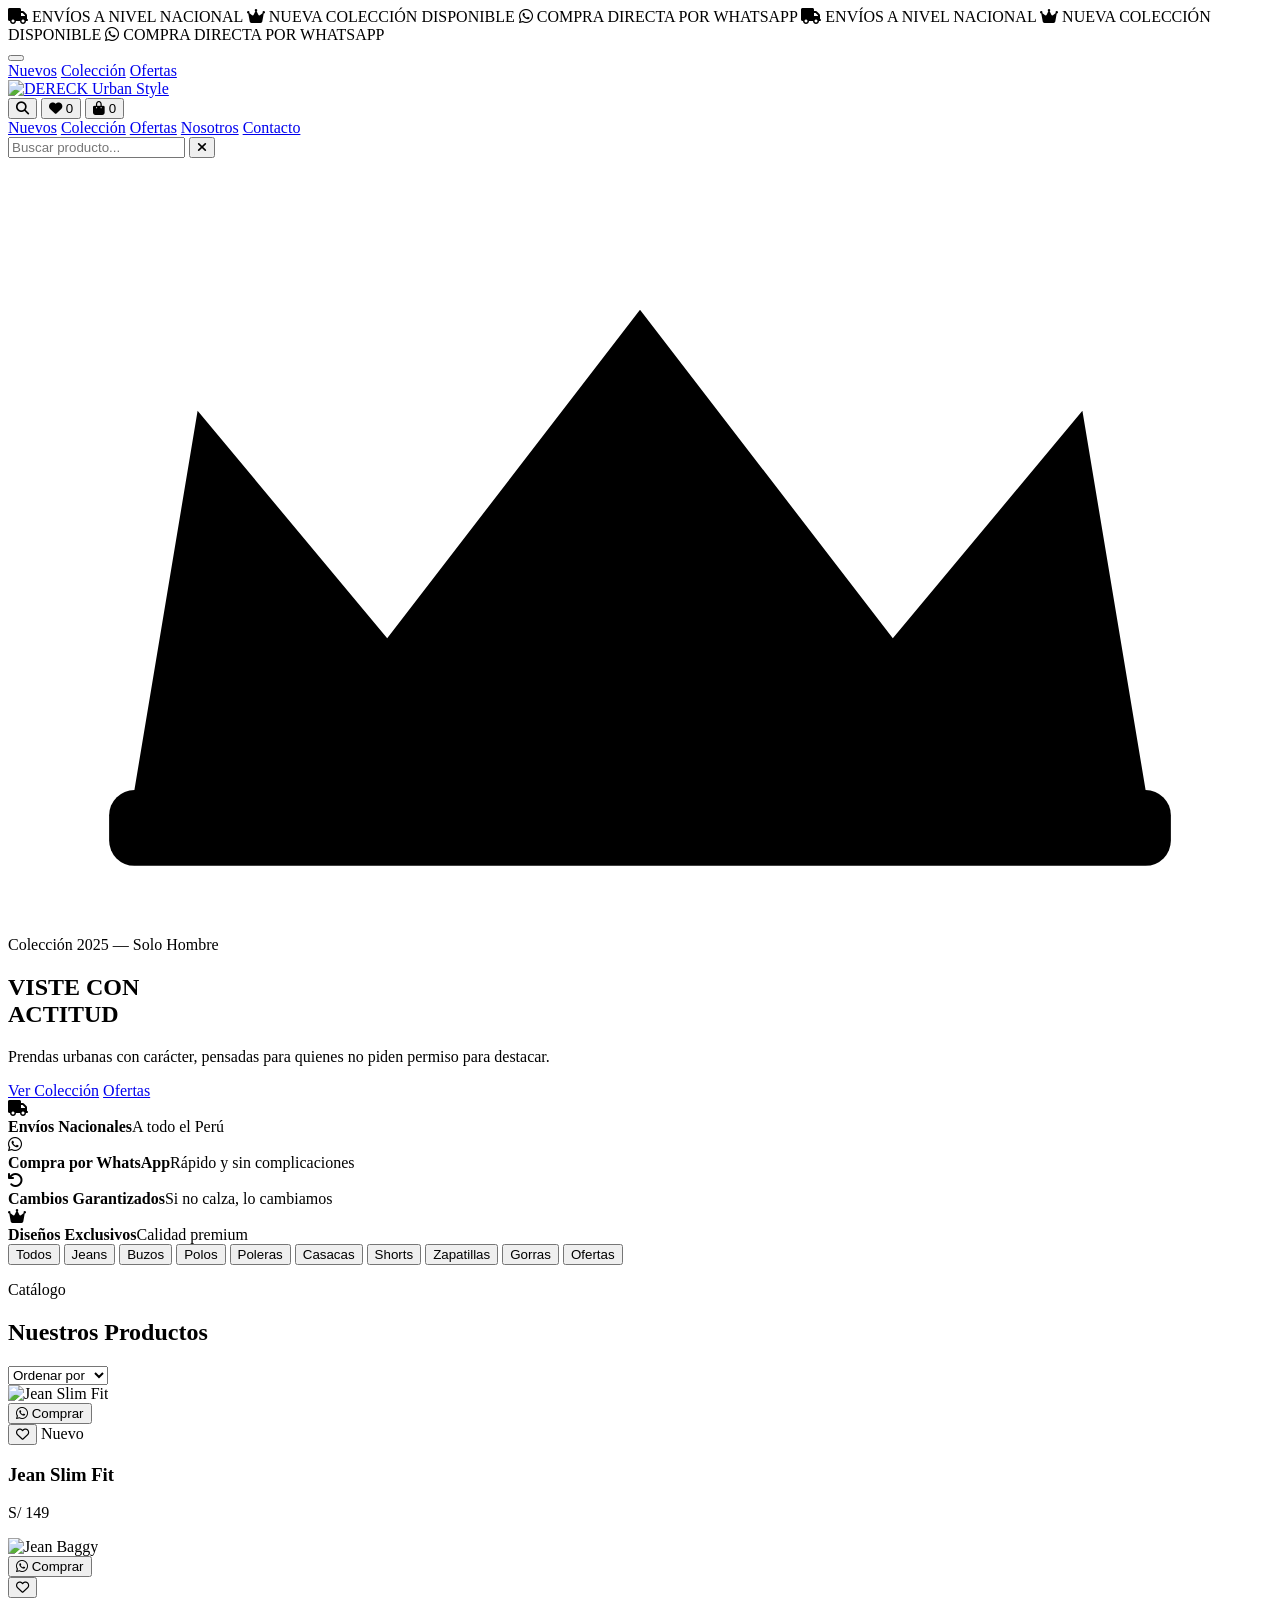
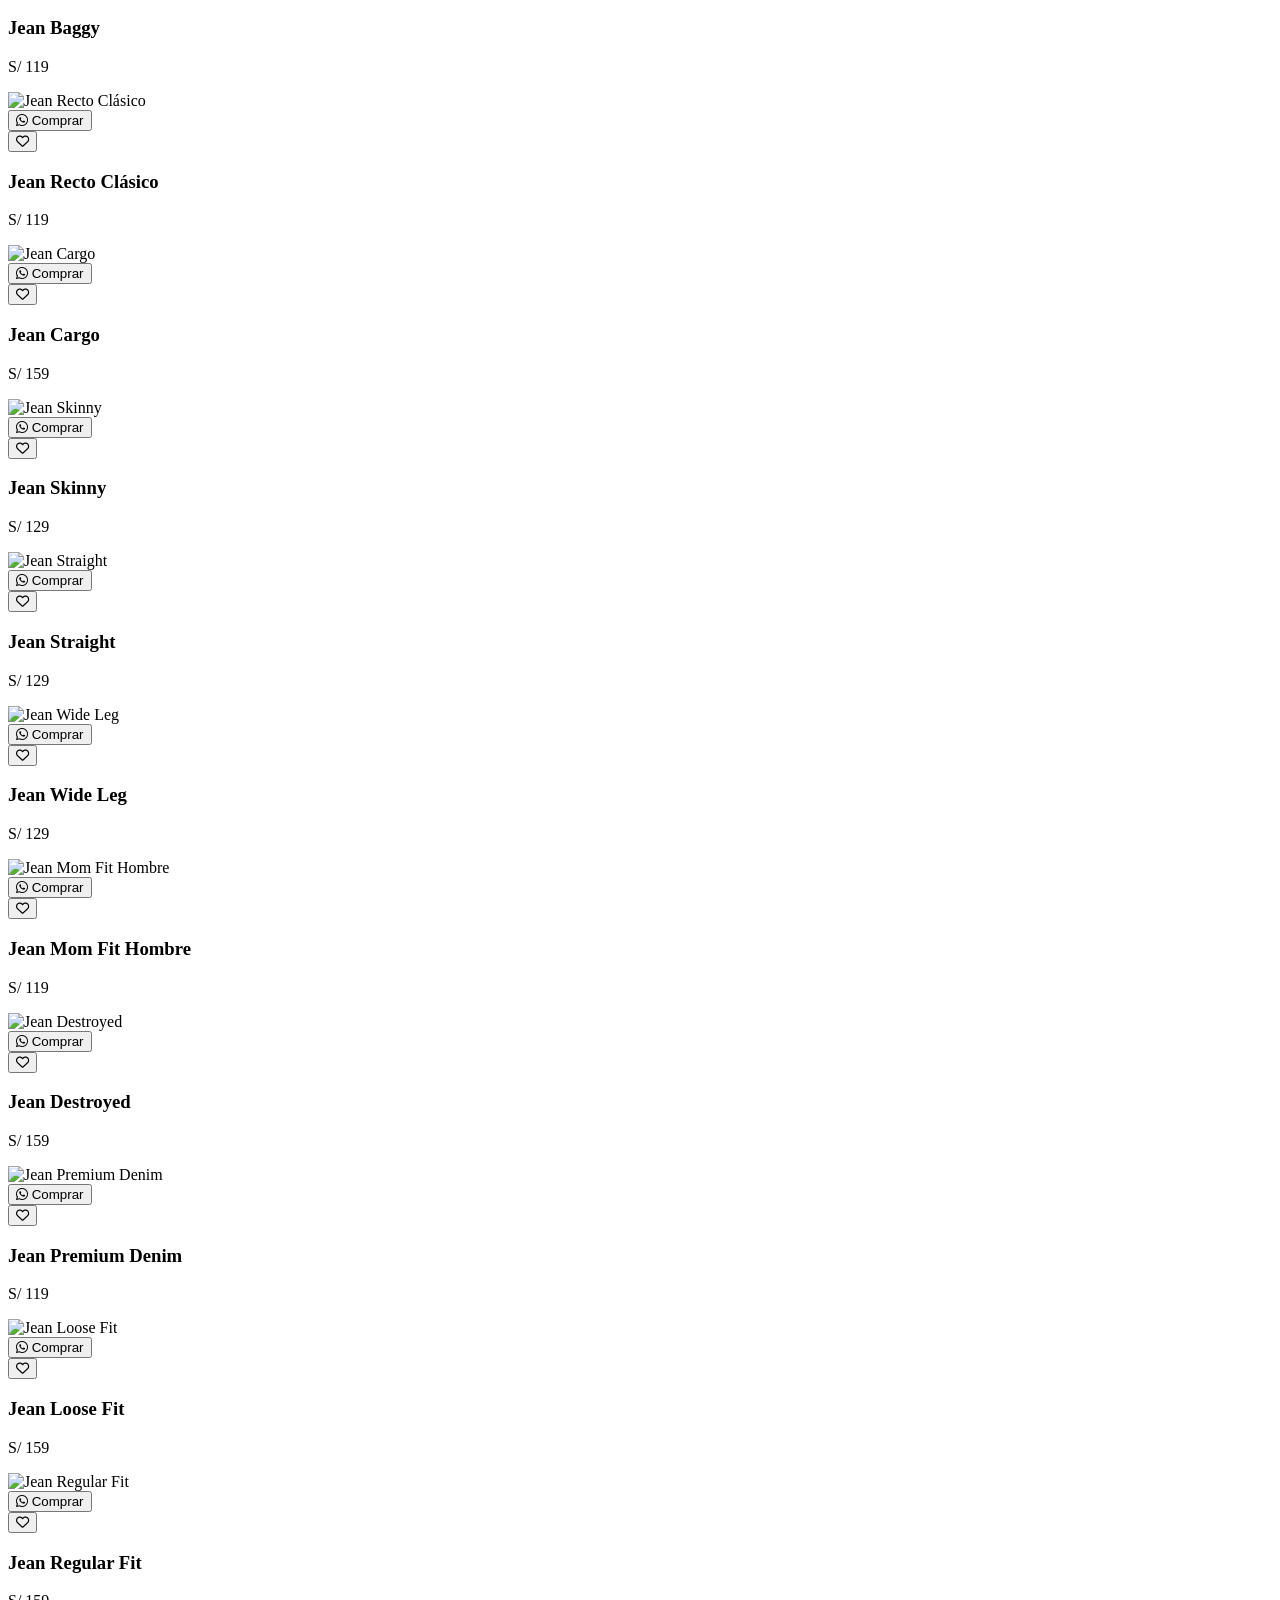
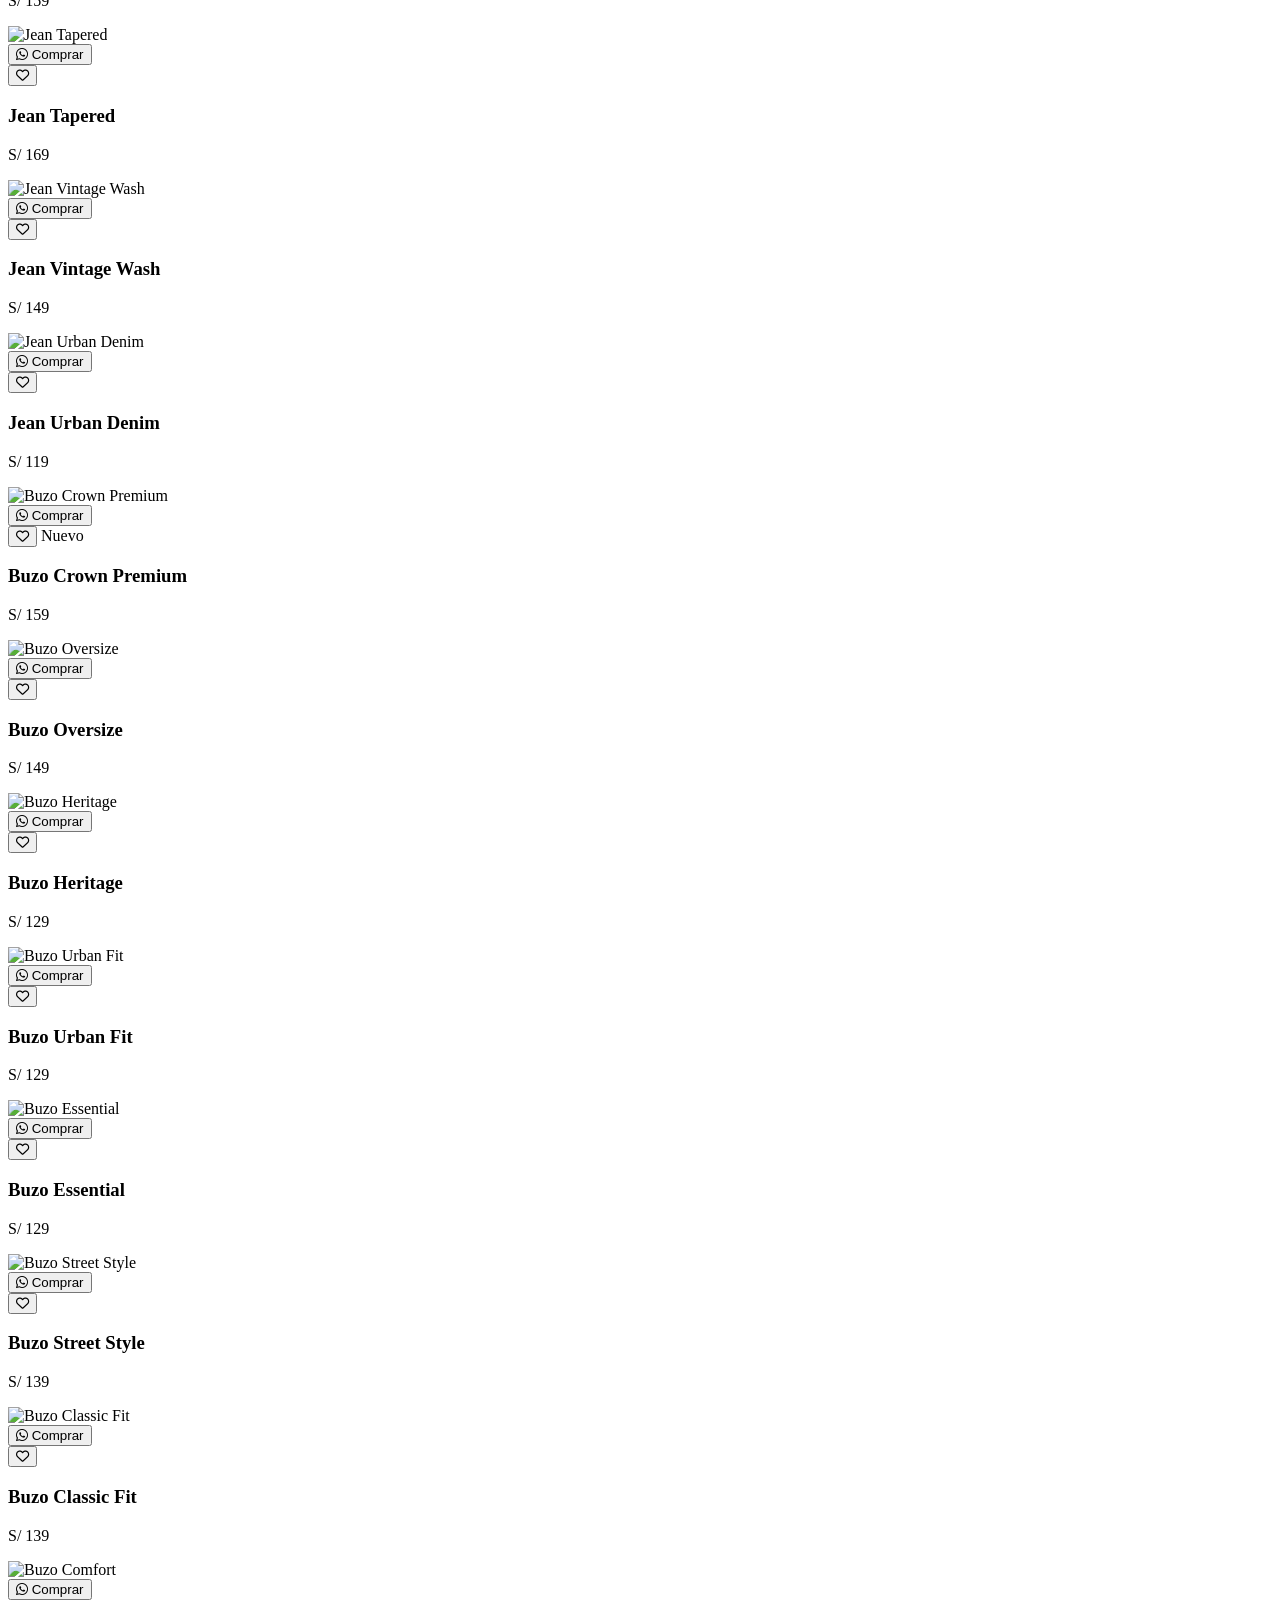
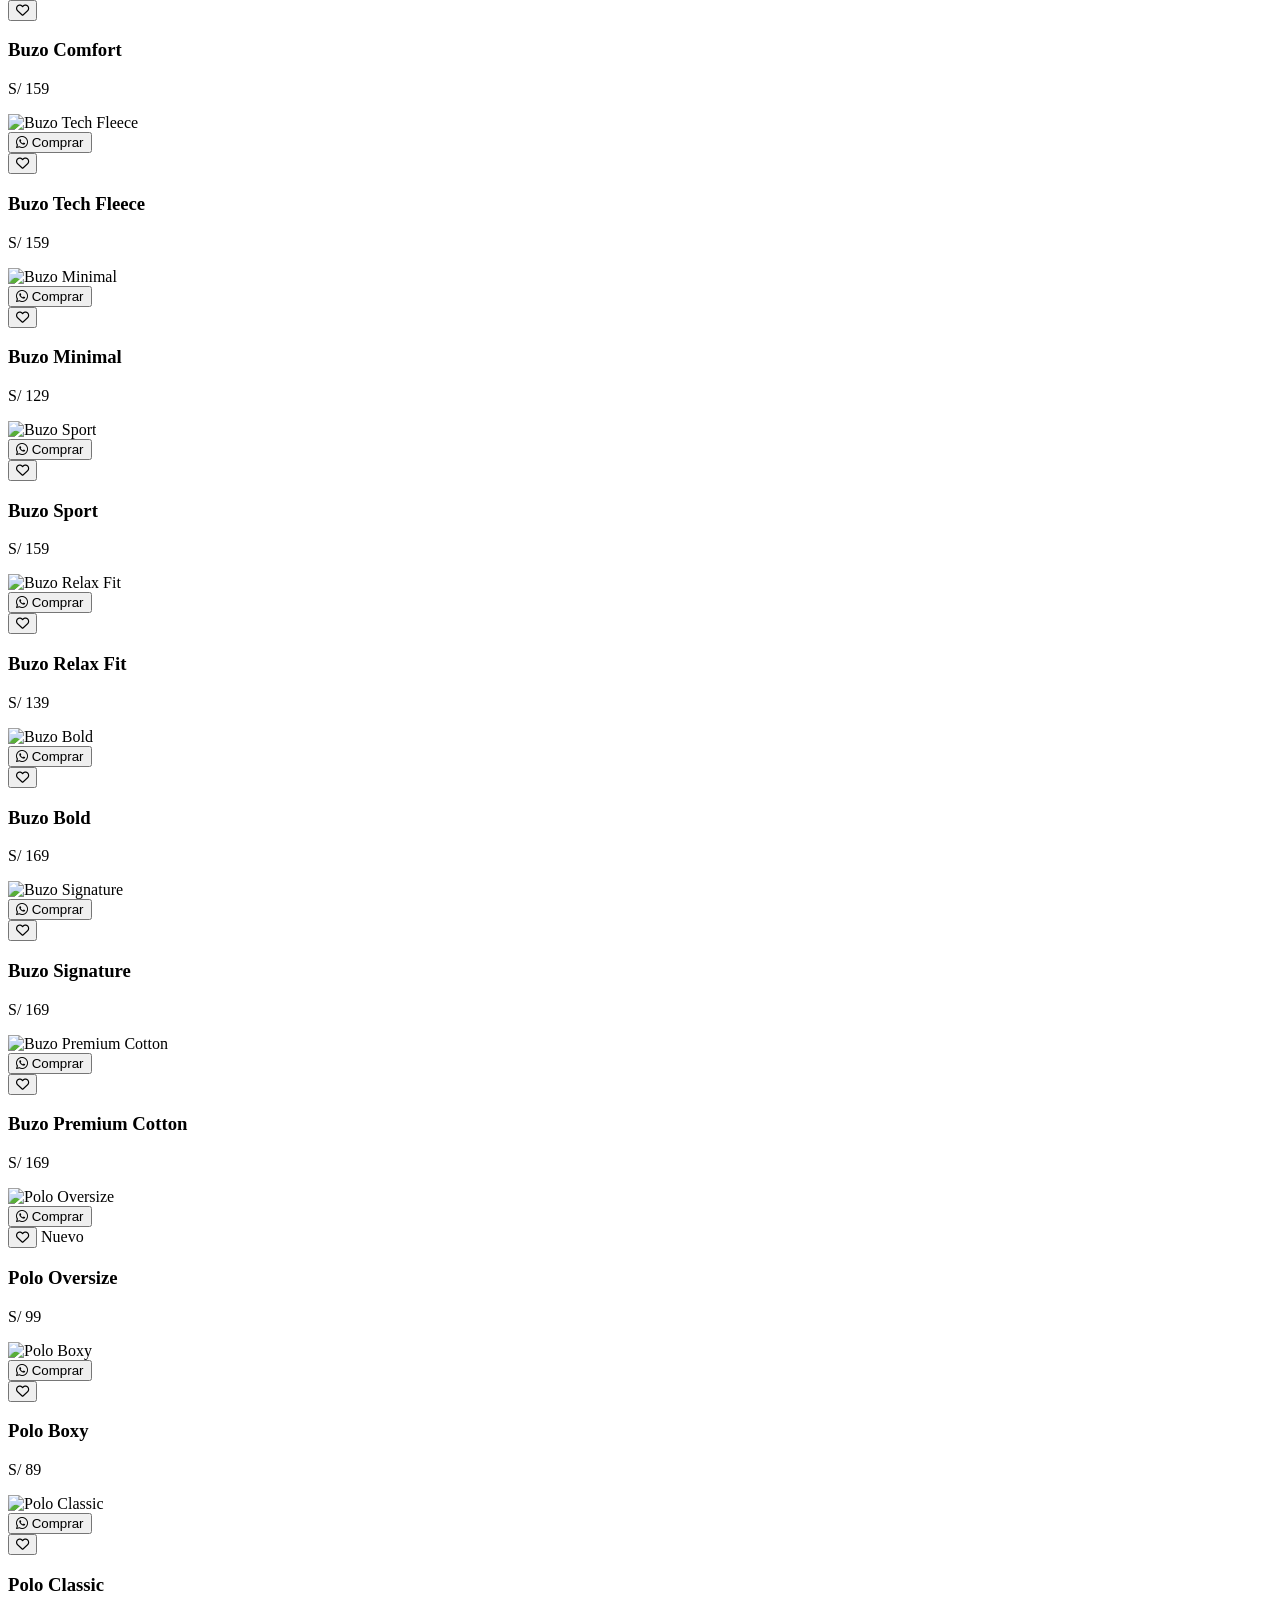
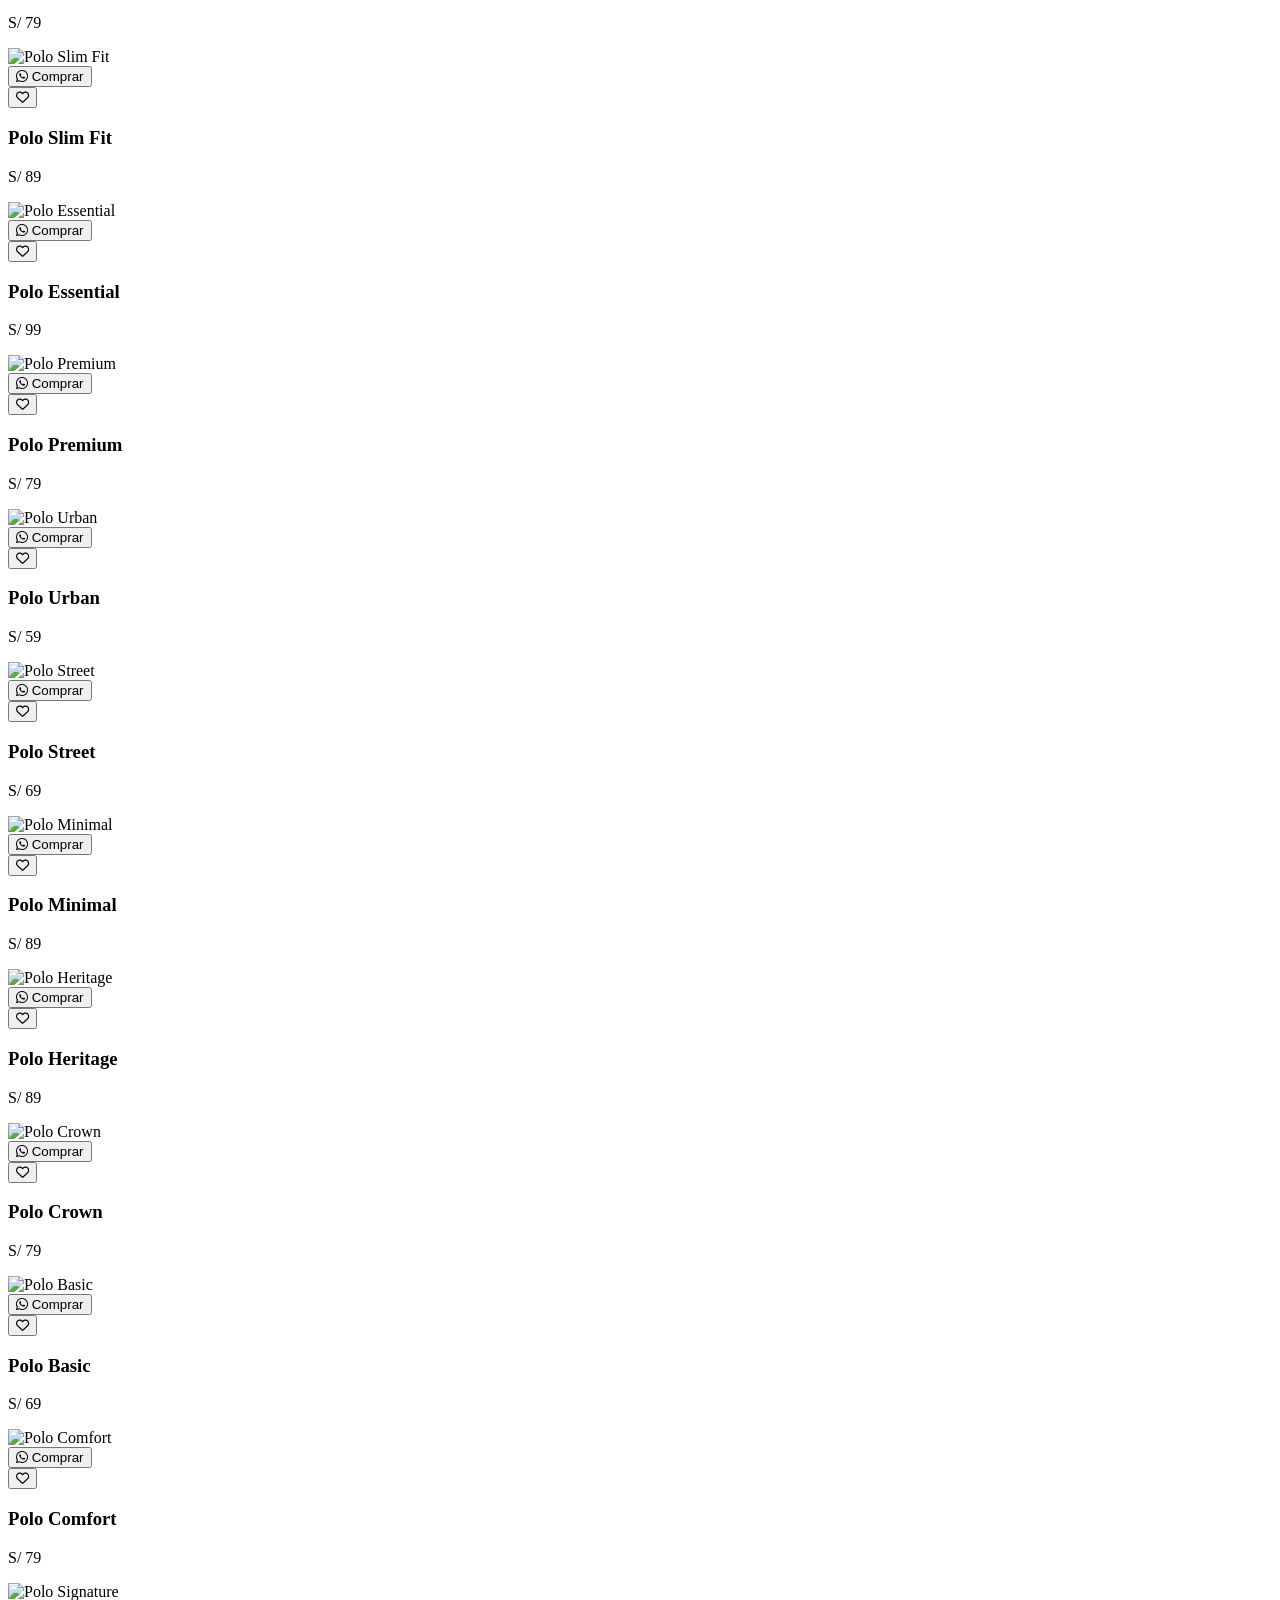
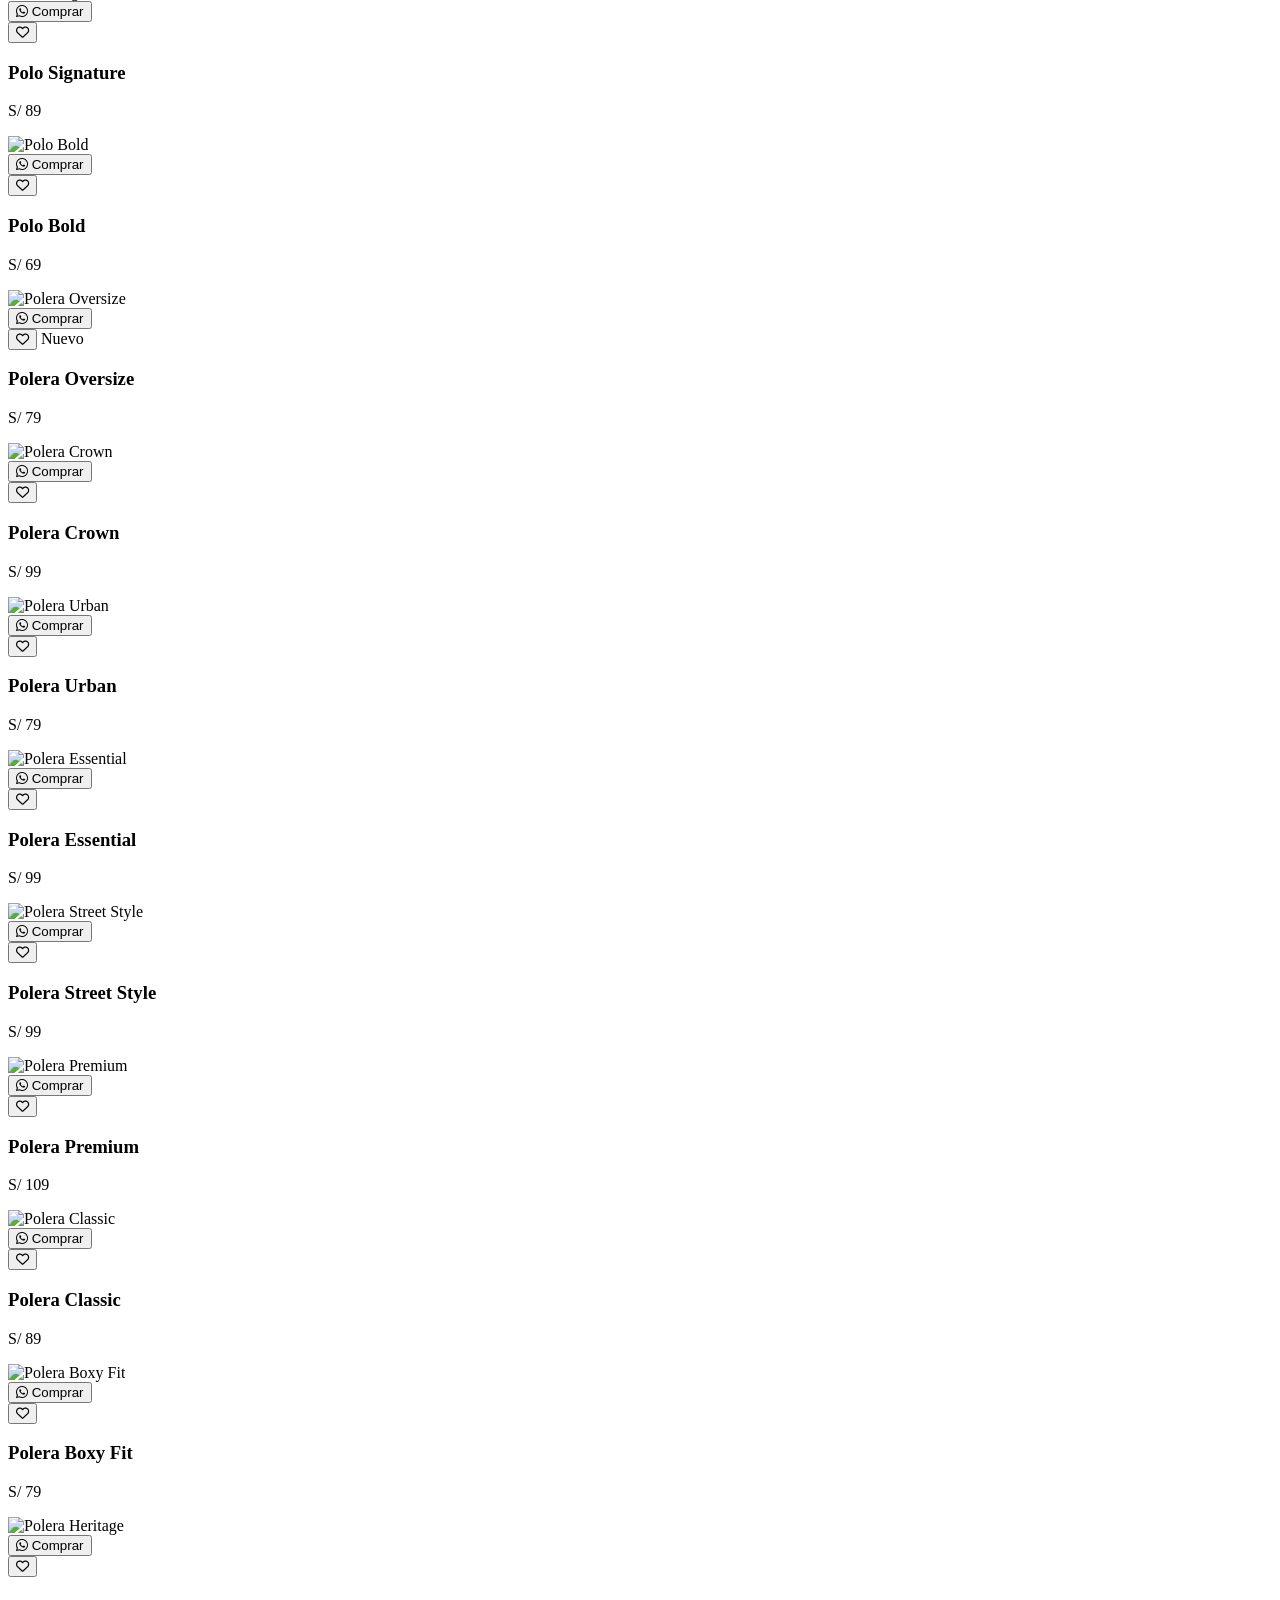
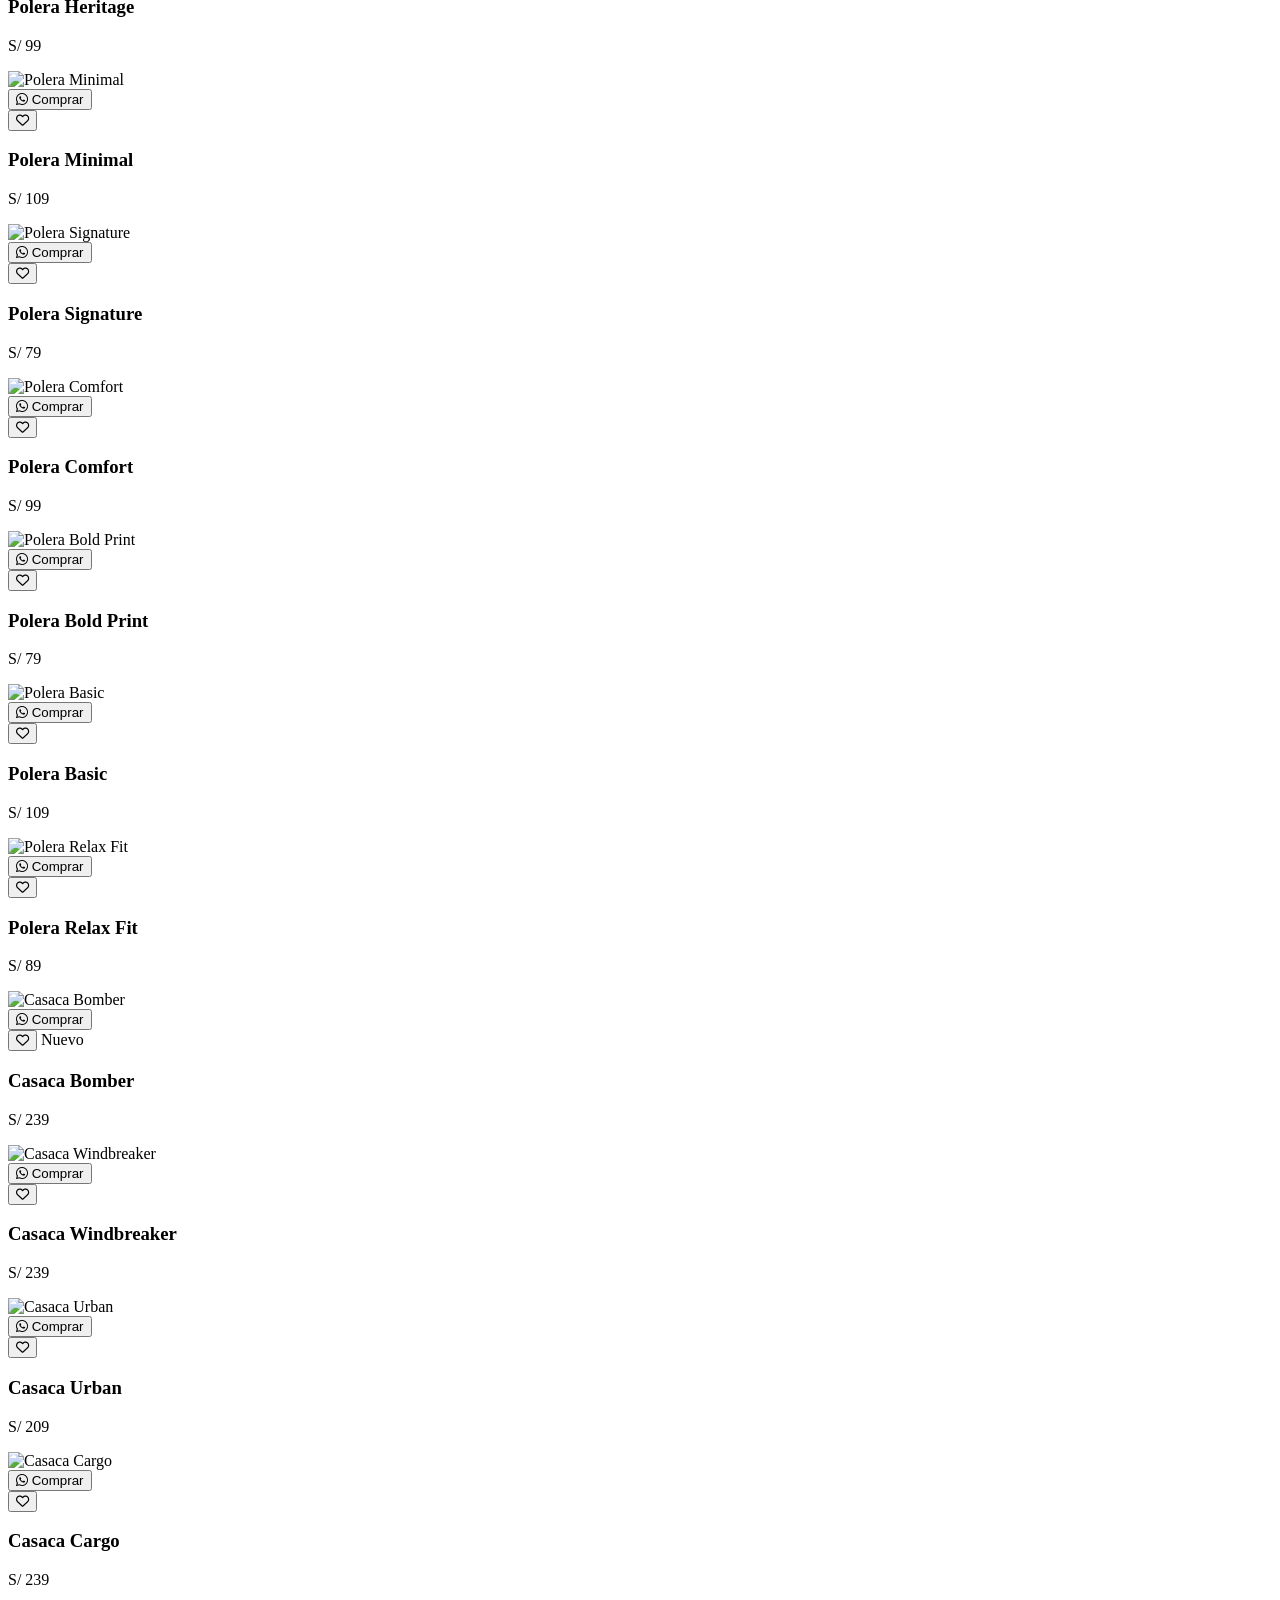
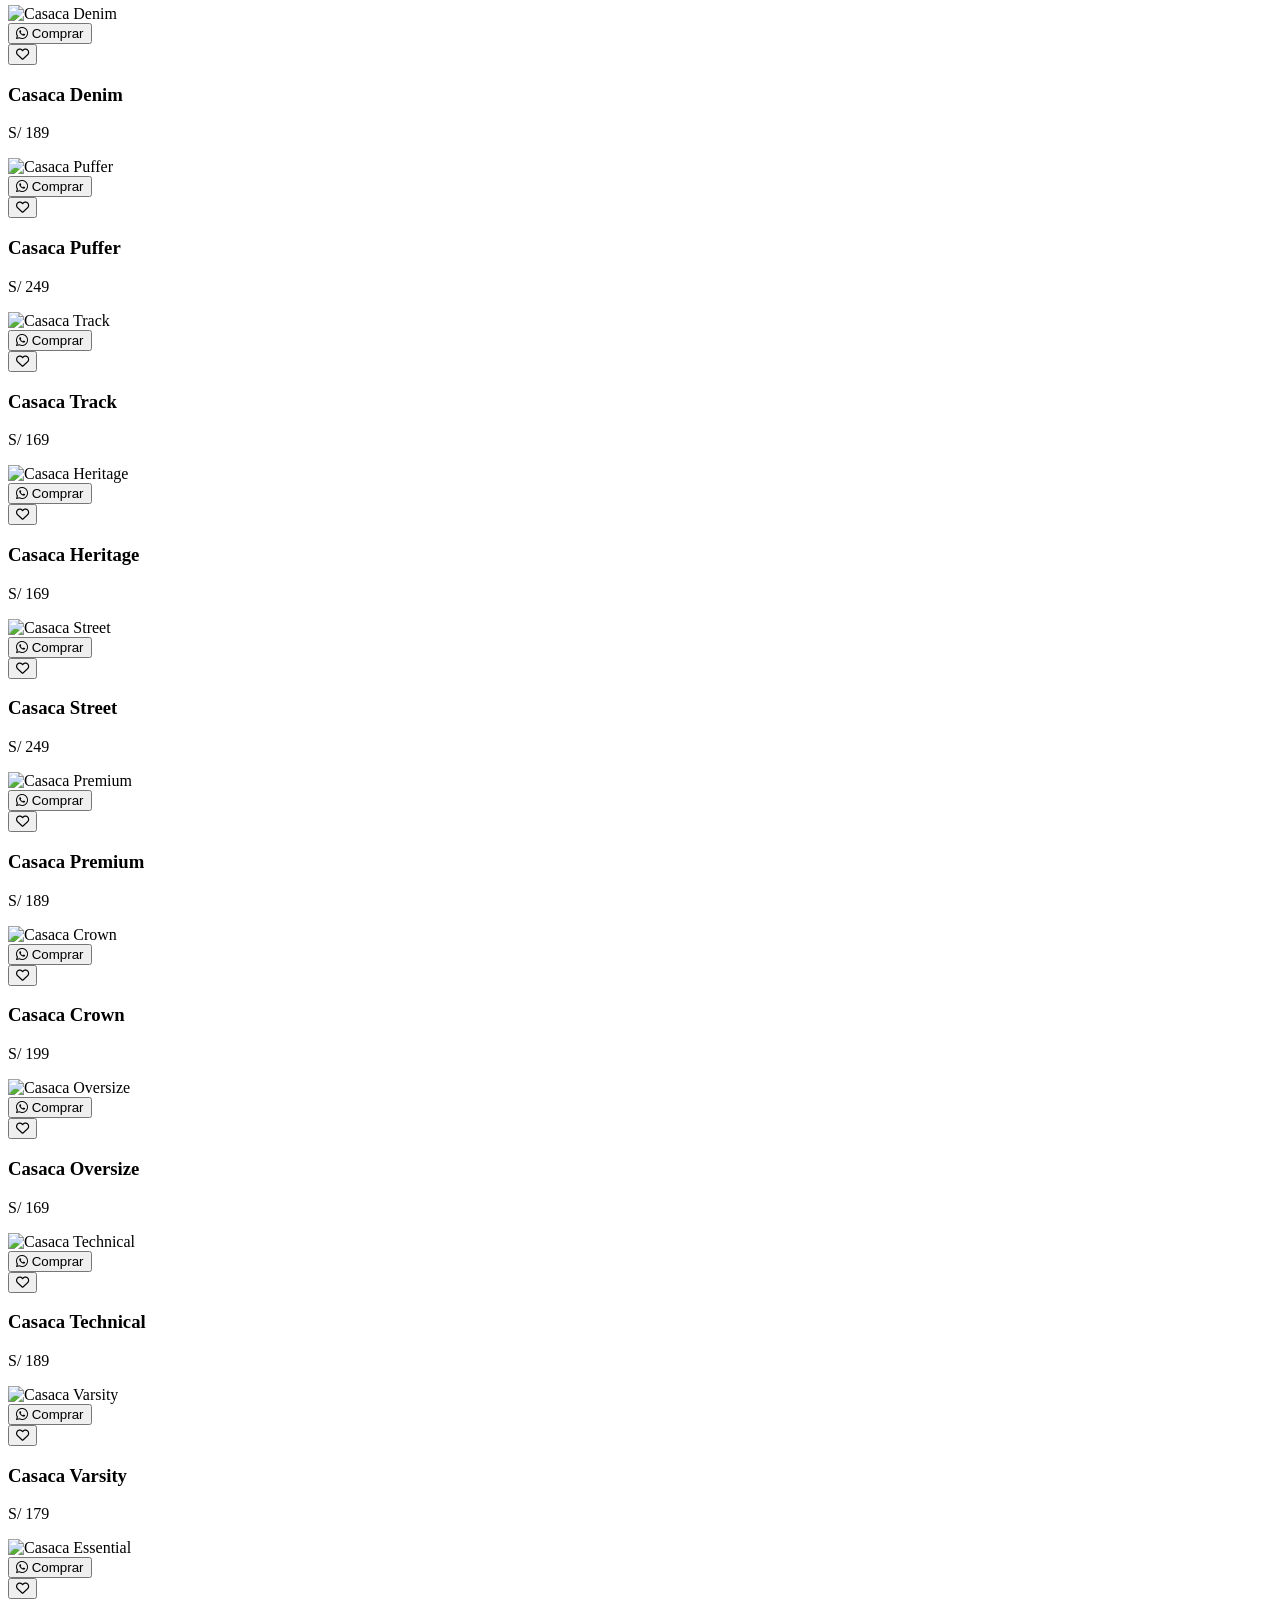
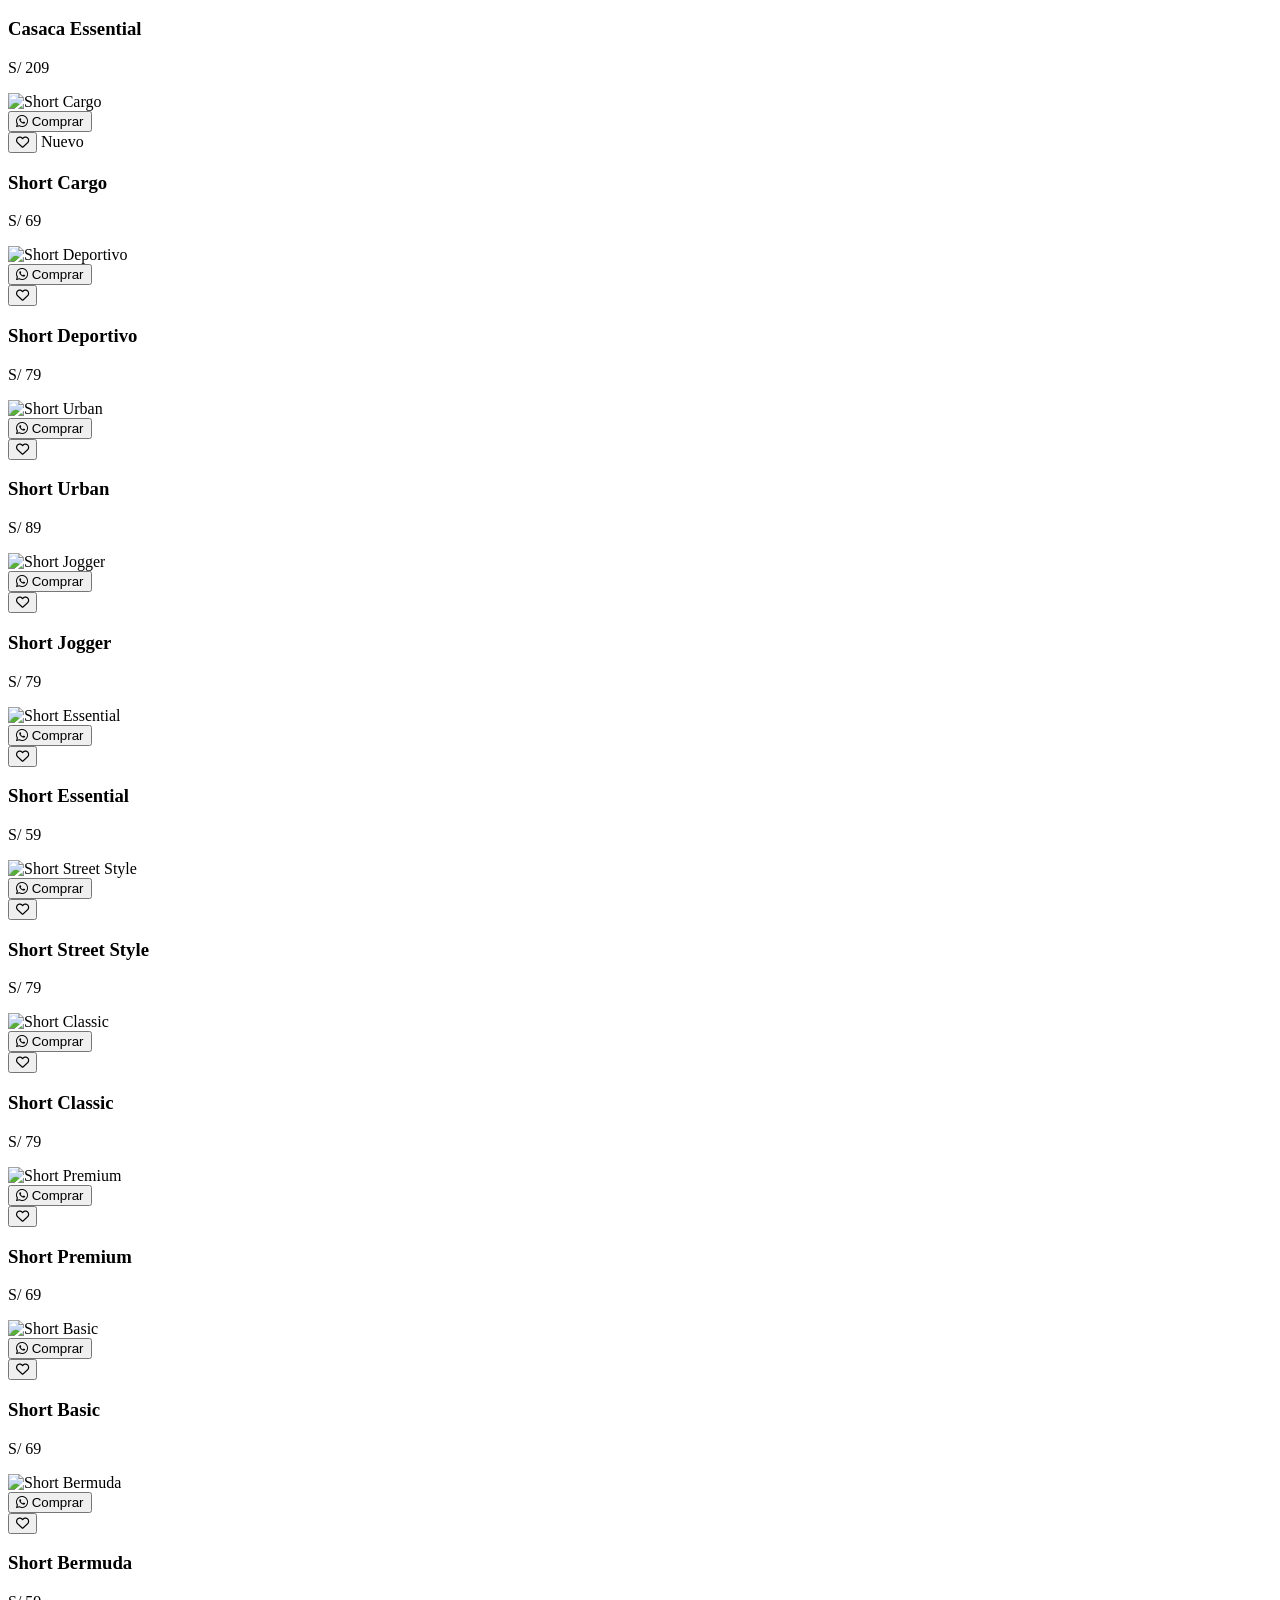
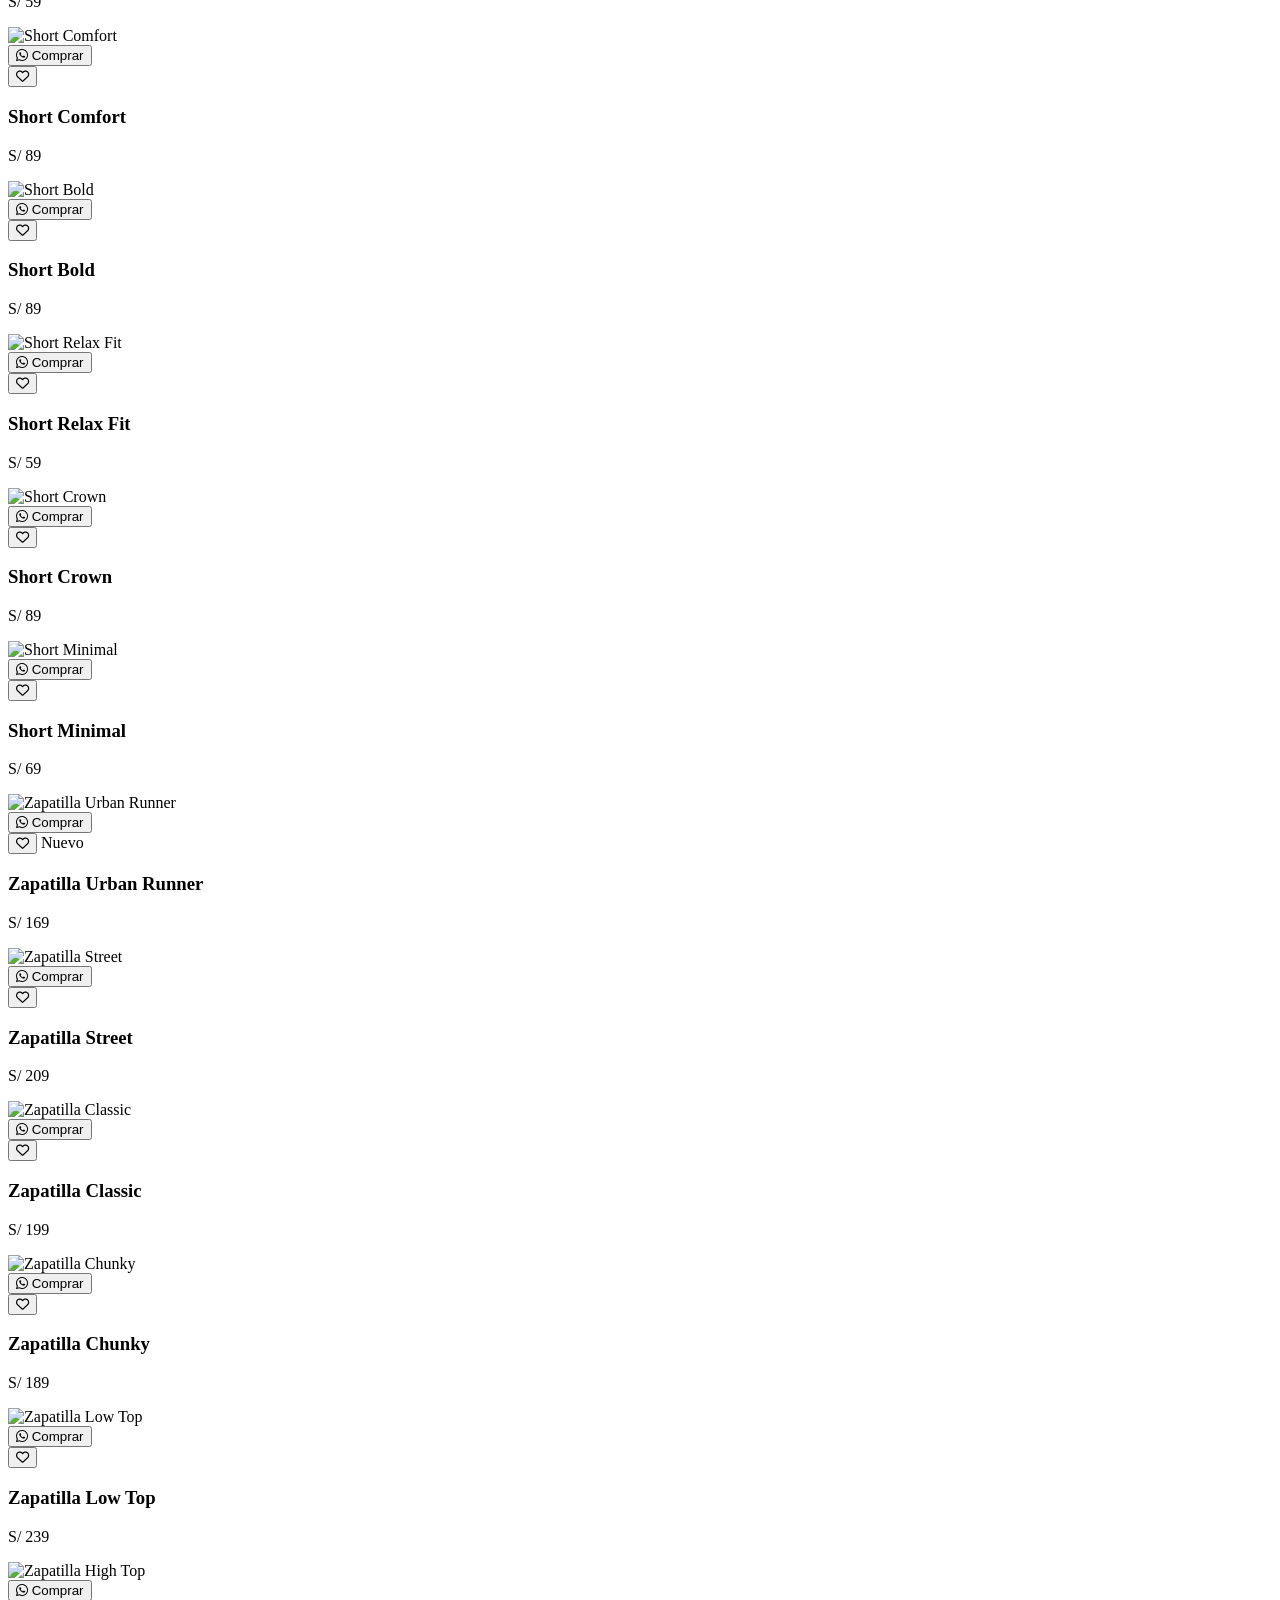
==== index.html @ f7d26410 "Add files via upload" ====
<!DOCTYPE html>
<html lang="es">
<head>
  <meta charset="UTF-8" />
  <meta name="viewport" content="width=device-width, initial-scale=1.0"/>
  <title>DERECK — Urban Style</title>
  <meta name="description" content="DERECK Urban Style — Ropa urbana para hombre. Calidad y actitud en cada prenda."/>
  <link rel="icon" href="img/logo-dereck.png"/>
  <link rel="stylesheet" href="css/styles.css"/>
  <link href="https://fonts.googleapis.com/css2?family=Playfair+Display:wght@500;600;700;800;900&family=Inter:wght@300;400;500;600;700;800&display=swap" rel="stylesheet"/>
  <link rel="stylesheet" href="https://cdnjs.cloudflare.com/ajax/libs/font-awesome/6.5.0/css/all.min.css"/>
</head>
<body>

  <!-- ANNOUNCEMENT BAR -->
  <div class="announcement-bar">
    <div class="announcement-track">
      <span><i class="fas fa-truck"></i> ENVÍOS A NIVEL NACIONAL</span>
      <span><i class="fas fa-crown"></i> NUEVA COLECCIÓN DISPONIBLE</span>
      <span><i class="fab fa-whatsapp"></i> COMPRA DIRECTA POR WHATSAPP</span>
      <span><i class="fas fa-truck"></i> ENVÍOS A NIVEL NACIONAL</span>
      <span><i class="fas fa-crown"></i> NUEVA COLECCIÓN DISPONIBLE</span>
      <span><i class="fab fa-whatsapp"></i> COMPRA DIRECTA POR WHATSAPP</span>
    </div>
  </div>

  <!-- HEADER -->
  <header class="header" id="header">
    <div class="header-inner">
      <button class="hamburger" id="hamburgerBtn" aria-label="Menú">
        <span></span><span></span><span></span>
      </button>

      <nav class="nav-desktop" id="navDesktop">
        <a href="#nuevos" class="nav-link">Nuevos</a>
        <a href="#coleccion" class="nav-link">Colección</a>
        <a href="#ofertas" class="nav-link nav-highlight">Ofertas</a>
      </nav>

      <a href="index.html" class="logo-link">
        <img src="img/logo-dereck.png" alt="DERECK Urban Style" class="logo-img"/>
      </a>

      <div class="header-actions">
        <button class="icon-btn" id="searchBtn" aria-label="Buscar"><i class="fas fa-search"></i></button>
        <button class="icon-btn wishlist-btn" aria-label="Favoritos">
          <i class="fas fa-heart"></i>
          <span class="badge" id="wishlistCount">0</span>
        </button>
        <button class="icon-btn cart-btn" aria-label="Carrito" id="cartToggle">
          <i class="fas fa-shopping-bag"></i>
          <span class="badge" id="cartCount">0</span>
        </button>
      </div>
    </div>

    <!-- Mobile Nav -->
    <nav class="nav-mobile" id="navMobile">
      <a href="#nuevos">Nuevos</a>
      <a href="#coleccion">Colección</a>
      <a href="#ofertas">Ofertas</a>
      <a href="#nosotros">Nosotros</a>
      <a href="#contacto">Contacto</a>
    </nav>

    <!-- Search Bar -->
    <div class="search-bar" id="searchBar">
      <input type="text" placeholder="Buscar producto..." id="searchInput"/>
      <button onclick="document.getElementById('searchBar').classList.remove('active')"><i class="fas fa-times"></i></button>
    </div>
  </header>

  <!-- HERO -->
  <section class="hero">
    <div class="hero-crown">
      <svg viewBox="0 0 100 60" class="crown-svg">
        <path d="M10 50 L15 20 L30 38 L50 12 L70 38 L85 20 L90 50 Z" fill="currentColor"/>
        <rect x="8" y="50" width="84" height="6" rx="2" fill="currentColor"/>
      </svg>
    </div>
    <div class="hero-content">
      <p class="hero-eyebrow">Colección 2025 — Solo Hombre</p>
      <h1 class="hero-title">VISTE CON<br/><span>ACTITUD</span></h1>
      <p class="hero-sub">Prendas urbanas con carácter, pensadas para quienes no piden permiso para destacar.</p>
      <div class="hero-cta">
        <a href="#nuevos" class="btn btn-primary">Ver Colección</a>
        <a href="#ofertas" class="btn btn-ghost">Ofertas</a>
      </div>
    </div>
  </section>

  <!-- TRUST STRIP -->
  <section class="trust-strip">
    <div class="container trust-grid">
      <div class="trust-item">
        <i class="fas fa-truck"></i>
        <div><strong>Envíos Nacionales</strong><span>A todo el Perú</span></div>
      </div>
      <div class="trust-item">
        <i class="fab fa-whatsapp"></i>
        <div><strong>Compra por WhatsApp</strong><span>Rápido y sin complicaciones</span></div>
      </div>
      <div class="trust-item">
        <i class="fas fa-undo"></i>
        <div><strong>Cambios Garantizados</strong><span>Si no calza, lo cambiamos</span></div>
      </div>
      <div class="trust-item">
        <i class="fas fa-crown"></i>
        <div><strong>Diseños Exclusivos</strong><span>Calidad premium</span></div>
      </div>
    </div>
  </section>

  <!-- CATEGORY PILLS -->
  <section class="categories-strip" id="coleccion">
    <div class="container">
      <div class="category-pills">
        <button class="pill active" data-filter="all">Todos</button>
        <button class="pill" data-filter="jeans">Jeans</button>
        <button class="pill" data-filter="buzo">Buzos</button>
        <button class="pill" data-filter="polo">Polos</button>
        <button class="pill" data-filter="polera">Poleras</button>
        <button class="pill" data-filter="casaca">Casacas</button>
        <button class="pill" data-filter="short">Shorts</button>
        <button class="pill" data-filter="zapatilla">Zapatillas</button>
        <button class="pill" data-filter="gorra">Gorras</button>
        <button class="pill" data-filter="oferta">Ofertas</button>
      </div>
    </div>
  </section>

  <!-- PRODUCTS GRID -->
  <section class="products-section" id="nuevos">
    <div class="container">
      <div class="section-header">
        <div>
          <p class="section-eyebrow">Catálogo</p>
          <h2>Nuestros Productos</h2>
        </div>
        <div class="sort-select">
          <select id="sortSelect">
            <option value="default">Ordenar por</option>
            <option value="price-asc">Menor precio</option>
            <option value="price-desc">Mayor precio</option>
            <option value="name">Nombre A-Z</option>
          </select>
        </div>
      </div>

      <div class="products-grid" id="productsGrid">

        <div class="product-card"
             data-category="jeans"
             data-price="149"
             data-name="Jean Slim Fit"
             data-colors="Azul,Negro,Gris"
             data-sizes="28,30,32,34,36"
             data-img="img/productos/jean-slim-fit.jpeg">
          <div class="product-image-wrap">
            <img class="product-img" src="img/productos/jean-slim-fit.jpeg" alt="Jean Slim Fit"/>
            <div class="product-overlay">
              <button class="quick-add" onclick="openProductModal(this)">
                <i class="fab fa-whatsapp"></i> Comprar
              </button>
            </div>
            <button class="wishlist-heart" onclick="toggleWishlist(this)" aria-label="Guardar"><i class="far fa-heart"></i></button>
            <span class="product-tag">Nuevo</span>
          </div>
          <div class="product-info">
            <h3 class="product-name">Jean Slim Fit</h3>
            <p class="product-price">S/ 149</p>
          </div>
        </div>

        <div class="product-card"
             data-category="jeans"
             data-price="119"
             data-name="Jean Baggy"
             data-colors="Azul,Negro,Gris"
             data-sizes="28,30,32,34,36"
             data-img="img/productos/jean-baggy.jpeg">
          <div class="product-image-wrap">
            <img class="product-img" src="img/productos/jean-baggy.jpeg" alt="Jean Baggy"/>
            <div class="product-overlay">
              <button class="quick-add" onclick="openProductModal(this)">
                <i class="fab fa-whatsapp"></i> Comprar
              </button>
            </div>
            <button class="wishlist-heart" onclick="toggleWishlist(this)" aria-label="Guardar"><i class="far fa-heart"></i></button>
            
          </div>
          <div class="product-info">
            <h3 class="product-name">Jean Baggy</h3>
            <p class="product-price">S/ 119</p>
          </div>
        </div>

        <div class="product-card"
             data-category="jeans"
             data-price="119"
             data-name="Jean Recto Clásico"
             data-colors="Azul,Negro,Gris"
             data-sizes="28,30,32,34,36"
             data-img="img/productos/jean-recto-clásico.jpeg">
          <div class="product-image-wrap">
            <img class="product-img" src="img/productos/jean-recto-clásico.jpeg" alt="Jean Recto Clásico"/>
            <div class="product-overlay">
              <button class="quick-add" onclick="openProductModal(this)">
                <i class="fab fa-whatsapp"></i> Comprar
              </button>
            </div>
            <button class="wishlist-heart" onclick="toggleWishlist(this)" aria-label="Guardar"><i class="far fa-heart"></i></button>
            
          </div>
          <div class="product-info">
            <h3 class="product-name">Jean Recto Clásico</h3>
            <p class="product-price">S/ 119</p>
          </div>
        </div>

        <div class="product-card"
             data-category="jeans"
             data-price="159"
             data-name="Jean Cargo"
             data-colors="Azul,Negro,Gris"
             data-sizes="28,30,32,34,36"
             data-img="img/productos/jean-cargo.jpeg">
          <div class="product-image-wrap">
            <img class="product-img" src="img/productos/jean-cargo.jpeg" alt="Jean Cargo"/>
            <div class="product-overlay">
              <button class="quick-add" onclick="openProductModal(this)">
                <i class="fab fa-whatsapp"></i> Comprar
              </button>
            </div>
            <button class="wishlist-heart" onclick="toggleWishlist(this)" aria-label="Guardar"><i class="far fa-heart"></i></button>
            
          </div>
          <div class="product-info">
            <h3 class="product-name">Jean Cargo</h3>
            <p class="product-price">S/ 159</p>
          </div>
        </div>

        <div class="product-card"
             data-category="jeans"
             data-price="129"
             data-name="Jean Skinny"
             data-colors="Azul,Negro,Gris"
             data-sizes="28,30,32,34,36"
             data-img="img/productos/jean-skinny.jpeg">
          <div class="product-image-wrap">
            <img class="product-img" src="img/productos/jean-skinny.jpeg" alt="Jean Skinny"/>
            <div class="product-overlay">
              <button class="quick-add" onclick="openProductModal(this)">
                <i class="fab fa-whatsapp"></i> Comprar
              </button>
            </div>
            <button class="wishlist-heart" onclick="toggleWishlist(this)" aria-label="Guardar"><i class="far fa-heart"></i></button>
            
          </div>
          <div class="product-info">
            <h3 class="product-name">Jean Skinny</h3>
            <p class="product-price">S/ 129</p>
          </div>
        </div>

        <div class="product-card"
             data-category="jeans"
             data-price="129"
             data-name="Jean Straight"
             data-colors="Azul,Negro,Gris"
             data-sizes="28,30,32,34,36"
             data-img="img/productos/jean-straight.jpeg">
          <div class="product-image-wrap">
            <img class="product-img" src="img/productos/jean-straight.jpeg" alt="Jean Straight"/>
            <div class="product-overlay">
              <button class="quick-add" onclick="openProductModal(this)">
                <i class="fab fa-whatsapp"></i> Comprar
              </button>
            </div>
            <button class="wishlist-heart" onclick="toggleWishlist(this)" aria-label="Guardar"><i class="far fa-heart"></i></button>
            
          </div>
          <div class="product-info">
            <h3 class="product-name">Jean Straight</h3>
            <p class="product-price">S/ 129</p>
          </div>
        </div>

        <div class="product-card"
             data-category="jeans"
             data-price="129"
             data-name="Jean Wide Leg"
             data-colors="Azul,Negro,Gris"
             data-sizes="28,30,32,34,36"
             data-img="img/productos/jean-wide-leg.jpeg">
          <div class="product-image-wrap">
            <img class="product-img" src="img/productos/jean-wide-leg.jpeg" alt="Jean Wide Leg"/>
            <div class="product-overlay">
              <button class="quick-add" onclick="openProductModal(this)">
                <i class="fab fa-whatsapp"></i> Comprar
              </button>
            </div>
            <button class="wishlist-heart" onclick="toggleWishlist(this)" aria-label="Guardar"><i class="far fa-heart"></i></button>
            
          </div>
          <div class="product-info">
            <h3 class="product-name">Jean Wide Leg</h3>
            <p class="product-price">S/ 129</p>
          </div>
        </div>

        <div class="product-card"
             data-category="jeans"
             data-price="119"
             data-name="Jean Mom Fit Hombre"
             data-colors="Azul,Negro,Gris"
             data-sizes="28,30,32,34,36"
             data-img="img/productos/jean-mom-fit-hombre.jpeg">
          <div class="product-image-wrap">
            <img class="product-img" src="img/productos/jean-mom-fit-hombre.jpeg" alt="Jean Mom Fit Hombre"/>
            <div class="product-overlay">
              <button class="quick-add" onclick="openProductModal(this)">
                <i class="fab fa-whatsapp"></i> Comprar
              </button>
            </div>
            <button class="wishlist-heart" onclick="toggleWishlist(this)" aria-label="Guardar"><i class="far fa-heart"></i></button>
            
          </div>
          <div class="product-info">
            <h3 class="product-name">Jean Mom Fit Hombre</h3>
            <p class="product-price">S/ 119</p>
          </div>
        </div>

        <div class="product-card"
             data-category="jeans"
             data-price="159"
             data-name="Jean Destroyed"
             data-colors="Azul,Negro,Gris"
             data-sizes="28,30,32,34,36"
             data-img="img/productos/jean-destroyed.jpeg">
          <div class="product-image-wrap">
            <img class="product-img" src="img/productos/jean-destroyed.jpeg" alt="Jean Destroyed"/>
            <div class="product-overlay">
              <button class="quick-add" onclick="openProductModal(this)">
                <i class="fab fa-whatsapp"></i> Comprar
              </button>
            </div>
            <button class="wishlist-heart" onclick="toggleWishlist(this)" aria-label="Guardar"><i class="far fa-heart"></i></button>
            
          </div>
          <div class="product-info">
            <h3 class="product-name">Jean Destroyed</h3>
            <p class="product-price">S/ 159</p>
          </div>
        </div>

        <div class="product-card"
             data-category="jeans"
             data-price="119"
             data-name="Jean Premium Denim"
             data-colors="Azul,Negro,Gris"
             data-sizes="28,30,32,34,36"
             data-img="img/productos/jean-premium-denim.jpeg">
          <div class="product-image-wrap">
            <img class="product-img" src="img/productos/jean-premium-denim.jpeg" alt="Jean Premium Denim"/>
            <div class="product-overlay">
              <button class="quick-add" onclick="openProductModal(this)">
                <i class="fab fa-whatsapp"></i> Comprar
              </button>
            </div>
            <button class="wishlist-heart" onclick="toggleWishlist(this)" aria-label="Guardar"><i class="far fa-heart"></i></button>
            
          </div>
          <div class="product-info">
            <h3 class="product-name">Jean Premium Denim</h3>
            <p class="product-price">S/ 119</p>
          </div>
        </div>

        <div class="product-card"
             data-category="jeans"
             data-price="159"
             data-name="Jean Loose Fit"
             data-colors="Azul,Negro,Gris"
             data-sizes="28,30,32,34,36"
             data-img="img/productos/jean-loose-fit.jpeg">
          <div class="product-image-wrap">
            <img class="product-img" src="img/productos/jean-loose-fit.jpeg" alt="Jean Loose Fit"/>
            <div class="product-overlay">
              <button class="quick-add" onclick="openProductModal(this)">
                <i class="fab fa-whatsapp"></i> Comprar
              </button>
            </div>
            <button class="wishlist-heart" onclick="toggleWishlist(this)" aria-label="Guardar"><i class="far fa-heart"></i></button>
            
          </div>
          <div class="product-info">
            <h3 class="product-name">Jean Loose Fit</h3>
            <p class="product-price">S/ 159</p>
          </div>
        </div>

        <div class="product-card"
             data-category="jeans"
             data-price="159"
             data-name="Jean Regular Fit"
             data-colors="Azul,Negro,Gris"
             data-sizes="28,30,32,34,36"
             data-img="img/productos/jean-regular-fit.jpeg">
          <div class="product-image-wrap">
            <img class="product-img" src="img/productos/jean-regular-fit.jpeg" alt="Jean Regular Fit"/>
            <div class="product-overlay">
              <button class="quick-add" onclick="openProductModal(this)">
                <i class="fab fa-whatsapp"></i> Comprar
              </button>
            </div>
            <button class="wishlist-heart" onclick="toggleWishlist(this)" aria-label="Guardar"><i class="far fa-heart"></i></button>
            
          </div>
          <div class="product-info">
            <h3 class="product-name">Jean Regular Fit</h3>
            <p class="product-price">S/ 159</p>
          </div>
        </div>

        <div class="product-card"
             data-category="jeans"
             data-price="169"
             data-name="Jean Tapered"
             data-colors="Azul,Negro,Gris"
             data-sizes="28,30,32,34,36"
             data-img="img/productos/jean-tapered.jpeg">
          <div class="product-image-wrap">
            <img class="product-img" src="img/productos/jean-tapered.jpeg" alt="Jean Tapered"/>
            <div class="product-overlay">
              <button class="quick-add" onclick="openProductModal(this)">
                <i class="fab fa-whatsapp"></i> Comprar
              </button>
            </div>
            <button class="wishlist-heart" onclick="toggleWishlist(this)" aria-label="Guardar"><i class="far fa-heart"></i></button>
            
          </div>
          <div class="product-info">
            <h3 class="product-name">Jean Tapered</h3>
            <p class="product-price">S/ 169</p>
          </div>
        </div>

        <div class="product-card"
             data-category="jeans"
             data-price="149"
             data-name="Jean Vintage Wash"
             data-colors="Azul,Negro,Gris"
             data-sizes="28,30,32,34,36"
             data-img="img/productos/jean-vintage-wash.jpeg">
          <div class="product-image-wrap">
            <img class="product-img" src="img/productos/jean-vintage-wash.jpeg" alt="Jean Vintage Wash"/>
            <div class="product-overlay">
              <button class="quick-add" onclick="openProductModal(this)">
                <i class="fab fa-whatsapp"></i> Comprar
              </button>
            </div>
            <button class="wishlist-heart" onclick="toggleWishlist(this)" aria-label="Guardar"><i class="far fa-heart"></i></button>
            
          </div>
          <div class="product-info">
            <h3 class="product-name">Jean Vintage Wash</h3>
            <p class="product-price">S/ 149</p>
          </div>
        </div>

        <div class="product-card"
             data-category="jeans"
             data-price="119"
             data-name="Jean Urban Denim"
             data-colors="Azul,Negro,Gris"
             data-sizes="28,30,32,34,36"
             data-img="img/productos/jean-urban-denim.jpeg">
          <div class="product-image-wrap">
            <img class="product-img" src="img/productos/jean-urban-denim.jpeg" alt="Jean Urban Denim"/>
            <div class="product-overlay">
              <button class="quick-add" onclick="openProductModal(this)">
                <i class="fab fa-whatsapp"></i> Comprar
              </button>
            </div>
            <button class="wishlist-heart" onclick="toggleWishlist(this)" aria-label="Guardar"><i class="far fa-heart"></i></button>
            
          </div>
          <div class="product-info">
            <h3 class="product-name">Jean Urban Denim</h3>
            <p class="product-price">S/ 119</p>
          </div>
        </div>

        <div class="product-card"
             data-category="buzo"
             data-price="159"
             data-name="Buzo Crown Premium"
             data-colors="Negro,Gris,Azul Marino"
             data-sizes="S,M,L,XL"
             data-img="img/productos/buzo-crown-premium.jpeg">
          <div class="product-image-wrap">
            <img class="product-img" src="img/productos/buzo-crown-premium.jpeg" alt="Buzo Crown Premium"/>
            <div class="product-overlay">
              <button class="quick-add" onclick="openProductModal(this)">
                <i class="fab fa-whatsapp"></i> Comprar
              </button>
            </div>
            <button class="wishlist-heart" onclick="toggleWishlist(this)" aria-label="Guardar"><i class="far fa-heart"></i></button>
            <span class="product-tag">Nuevo</span>
          </div>
          <div class="product-info">
            <h3 class="product-name">Buzo Crown Premium</h3>
            <p class="product-price">S/ 159</p>
          </div>
        </div>

        <div class="product-card"
             data-category="buzo"
             data-price="149"
             data-name="Buzo Oversize"
             data-colors="Negro,Gris,Azul Marino"
             data-sizes="S,M,L,XL"
             data-img="img/productos/buzo-oversize.jpeg">
          <div class="product-image-wrap">
            <img class="product-img" src="img/productos/buzo-oversize.jpeg" alt="Buzo Oversize"/>
            <div class="product-overlay">
              <button class="quick-add" onclick="openProductModal(this)">
                <i class="fab fa-whatsapp"></i> Comprar
              </button>
            </div>
            <button class="wishlist-heart" onclick="toggleWishlist(this)" aria-label="Guardar"><i class="far fa-heart"></i></button>
            
          </div>
          <div class="product-info">
            <h3 class="product-name">Buzo Oversize</h3>
            <p class="product-price">S/ 149</p>
          </div>
        </div>

        <div class="product-card"
             data-category="buzo"
             data-price="129"
             data-name="Buzo Heritage"
             data-colors="Negro,Gris,Azul Marino"
             data-sizes="S,M,L,XL"
             data-img="img/productos/buzo-heritage.jpeg">
          <div class="product-image-wrap">
            <img class="product-img" src="img/productos/buzo-heritage.jpeg" alt="Buzo Heritage"/>
            <div class="product-overlay">
              <button class="quick-add" onclick="openProductModal(this)">
                <i class="fab fa-whatsapp"></i> Comprar
              </button>
            </div>
            <button class="wishlist-heart" onclick="toggleWishlist(this)" aria-label="Guardar"><i class="far fa-heart"></i></button>
            
          </div>
          <div class="product-info">
            <h3 class="product-name">Buzo Heritage</h3>
            <p class="product-price">S/ 129</p>
          </div>
        </div>

        <div class="product-card"
             data-category="buzo"
             data-price="129"
             data-name="Buzo Urban Fit"
             data-colors="Negro,Gris,Azul Marino"
             data-sizes="S,M,L,XL"
             data-img="img/productos/buzo-urban-fit.jpeg">
          <div class="product-image-wrap">
            <img class="product-img" src="img/productos/buzo-urban-fit.jpeg" alt="Buzo Urban Fit"/>
            <div class="product-overlay">
              <button class="quick-add" onclick="openProductModal(this)">
                <i class="fab fa-whatsapp"></i> Comprar
              </button>
            </div>
            <button class="wishlist-heart" onclick="toggleWishlist(this)" aria-label="Guardar"><i class="far fa-heart"></i></button>
            
          </div>
          <div class="product-info">
            <h3 class="product-name">Buzo Urban Fit</h3>
            <p class="product-price">S/ 129</p>
          </div>
        </div>

        <div class="product-card"
             data-category="buzo"
             data-price="129"
             data-name="Buzo Essential"
             data-colors="Negro,Gris,Azul Marino"
             data-sizes="S,M,L,XL"
             data-img="img/productos/buzo-essential.jpeg">
          <div class="product-image-wrap">
            <img class="product-img" src="img/productos/buzo-essential.jpeg" alt="Buzo Essential"/>
            <div class="product-overlay">
              <button class="quick-add" onclick="openProductModal(this)">
                <i class="fab fa-whatsapp"></i> Comprar
              </button>
            </div>
            <button class="wishlist-heart" onclick="toggleWishlist(this)" aria-label="Guardar"><i class="far fa-heart"></i></button>
            
          </div>
          <div class="product-info">
            <h3 class="product-name">Buzo Essential</h3>
            <p class="product-price">S/ 129</p>
          </div>
        </div>

        <div class="product-card"
             data-category="buzo"
             data-price="139"
             data-name="Buzo Street Style"
             data-colors="Negro,Gris,Azul Marino"
             data-sizes="S,M,L,XL"
             data-img="img/productos/buzo-street-style.jpeg">
          <div class="product-image-wrap">
            <img class="product-img" src="img/productos/buzo-street-style.jpeg" alt="Buzo Street Style"/>
            <div class="product-overlay">
              <button class="quick-add" onclick="openProductModal(this)">
                <i class="fab fa-whatsapp"></i> Comprar
              </button>
            </div>
            <button class="wishlist-heart" onclick="toggleWishlist(this)" aria-label="Guardar"><i class="far fa-heart"></i></button>
            
          </div>
          <div class="product-info">
            <h3 class="product-name">Buzo Street Style</h3>
            <p class="product-price">S/ 139</p>
          </div>
        </div>

        <div class="product-card"
             data-category="buzo"
             data-price="139"
             data-name="Buzo Classic Fit"
             data-colors="Negro,Gris,Azul Marino"
             data-sizes="S,M,L,XL"
             data-img="img/productos/buzo-classic-fit.jpeg">
          <div class="product-image-wrap">
            <img class="product-img" src="img/productos/buzo-classic-fit.jpeg" alt="Buzo Classic Fit"/>
            <div class="product-overlay">
              <button class="quick-add" onclick="openProductModal(this)">
                <i class="fab fa-whatsapp"></i> Comprar
              </button>
            </div>
            <button class="wishlist-heart" onclick="toggleWishlist(this)" aria-label="Guardar"><i class="far fa-heart"></i></button>
            
          </div>
          <div class="product-info">
            <h3 class="product-name">Buzo Classic Fit</h3>
            <p class="product-price">S/ 139</p>
          </div>
        </div>

        <div class="product-card"
             data-category="buzo"
             data-price="159"
             data-name="Buzo Comfort"
             data-colors="Negro,Gris,Azul Marino"
             data-sizes="S,M,L,XL"
             data-img="img/productos/buzo-comfort.jpeg">
          <div class="product-image-wrap">
            <img class="product-img" src="img/productos/buzo-comfort.jpeg" alt="Buzo Comfort"/>
            <div class="product-overlay">
              <button class="quick-add" onclick="openProductModal(this)">
                <i class="fab fa-whatsapp"></i> Comprar
              </button>
            </div>
            <button class="wishlist-heart" onclick="toggleWishlist(this)" aria-label="Guardar"><i class="far fa-heart"></i></button>
            
          </div>
          <div class="product-info">
            <h3 class="product-name">Buzo Comfort</h3>
            <p class="product-price">S/ 159</p>
          </div>
        </div>

        <div class="product-card"
             data-category="buzo"
             data-price="159"
             data-name="Buzo Tech Fleece"
             data-colors="Negro,Gris,Azul Marino"
             data-sizes="S,M,L,XL"
             data-img="img/productos/buzo-tech-fleece.jpeg">
          <div class="product-image-wrap">
            <img class="product-img" src="img/productos/buzo-tech-fleece.jpeg" alt="Buzo Tech Fleece"/>
            <div class="product-overlay">
              <button class="quick-add" onclick="openProductModal(this)">
                <i class="fab fa-whatsapp"></i> Comprar
              </button>
            </div>
            <button class="wishlist-heart" onclick="toggleWishlist(this)" aria-label="Guardar"><i class="far fa-heart"></i></button>
            
          </div>
          <div class="product-info">
            <h3 class="product-name">Buzo Tech Fleece</h3>
            <p class="product-price">S/ 159</p>
          </div>
        </div>

        <div class="product-card"
             data-category="buzo"
             data-price="129"
             data-name="Buzo Minimal"
             data-colors="Negro,Gris,Azul Marino"
             data-sizes="S,M,L,XL"
             data-img="img/productos/buzo-minimal.jpeg">
          <div class="product-image-wrap">
            <img class="product-img" src="img/productos/buzo-minimal.jpeg" alt="Buzo Minimal"/>
            <div class="product-overlay">
              <button class="quick-add" onclick="openProductModal(this)">
                <i class="fab fa-whatsapp"></i> Comprar
              </button>
            </div>
            <button class="wishlist-heart" onclick="toggleWishlist(this)" aria-label="Guardar"><i class="far fa-heart"></i></button>
            
          </div>
          <div class="product-info">
            <h3 class="product-name">Buzo Minimal</h3>
            <p class="product-price">S/ 129</p>
          </div>
        </div>

        <div class="product-card"
             data-category="buzo"
             data-price="159"
             data-name="Buzo Sport"
             data-colors="Negro,Gris,Azul Marino"
             data-sizes="S,M,L,XL"
             data-img="img/productos/buzo-sport.jpeg">
          <div class="product-image-wrap">
            <img class="product-img" src="img/productos/buzo-sport.jpeg" alt="Buzo Sport"/>
            <div class="product-overlay">
              <button class="quick-add" onclick="openProductModal(this)">
                <i class="fab fa-whatsapp"></i> Comprar
              </button>
            </div>
            <button class="wishlist-heart" onclick="toggleWishlist(this)" aria-label="Guardar"><i class="far fa-heart"></i></button>
            
          </div>
          <div class="product-info">
            <h3 class="product-name">Buzo Sport</h3>
            <p class="product-price">S/ 159</p>
          </div>
        </div>

        <div class="product-card"
             data-category="buzo"
             data-price="139"
             data-name="Buzo Relax Fit"
             data-colors="Negro,Gris,Azul Marino"
             data-sizes="S,M,L,XL"
             data-img="img/productos/buzo-relax-fit.jpeg">
          <div class="product-image-wrap">
            <img class="product-img" src="img/productos/buzo-relax-fit.jpeg" alt="Buzo Relax Fit"/>
            <div class="product-overlay">
              <button class="quick-add" onclick="openProductModal(this)">
                <i class="fab fa-whatsapp"></i> Comprar
              </button>
            </div>
            <button class="wishlist-heart" onclick="toggleWishlist(this)" aria-label="Guardar"><i class="far fa-heart"></i></button>
            
          </div>
          <div class="product-info">
            <h3 class="product-name">Buzo Relax Fit</h3>
            <p class="product-price">S/ 139</p>
          </div>
        </div>

        <div class="product-card"
             data-category="buzo"
             data-price="169"
             data-name="Buzo Bold"
             data-colors="Negro,Gris,Azul Marino"
             data-sizes="S,M,L,XL"
             data-img="img/productos/buzo-bold.jpeg">
          <div class="product-image-wrap">
            <img class="product-img" src="img/productos/buzo-bold.jpeg" alt="Buzo Bold"/>
            <div class="product-overlay">
              <button class="quick-add" onclick="openProductModal(this)">
                <i class="fab fa-whatsapp"></i> Comprar
              </button>
            </div>
            <button class="wishlist-heart" onclick="toggleWishlist(this)" aria-label="Guardar"><i class="far fa-heart"></i></button>
            
          </div>
          <div class="product-info">
            <h3 class="product-name">Buzo Bold</h3>
            <p class="product-price">S/ 169</p>
          </div>
        </div>

        <div class="product-card"
             data-category="buzo"
             data-price="169"
             data-name="Buzo Signature"
             data-colors="Negro,Gris,Azul Marino"
             data-sizes="S,M,L,XL"
             data-img="img/productos/buzo-signature.jpeg">
          <div class="product-image-wrap">
            <img class="product-img" src="img/productos/buzo-signature.jpeg" alt="Buzo Signature"/>
            <div class="product-overlay">
              <button class="quick-add" onclick="openProductModal(this)">
                <i class="fab fa-whatsapp"></i> Comprar
              </button>
            </div>
            <button class="wishlist-heart" onclick="toggleWishlist(this)" aria-label="Guardar"><i class="far fa-heart"></i></button>
            
          </div>
          <div class="product-info">
            <h3 class="product-name">Buzo Signature</h3>
            <p class="product-price">S/ 169</p>
          </div>
        </div>

        <div class="product-card"
             data-category="buzo"
             data-price="169"
             data-name="Buzo Premium Cotton"
             data-colors="Negro,Gris,Azul Marino"
             data-sizes="S,M,L,XL"
             data-img="img/productos/buzo-premium-cotton.jpeg">
          <div class="product-image-wrap">
            <img class="product-img" src="img/productos/buzo-premium-cotton.jpeg" alt="Buzo Premium Cotton"/>
            <div class="product-overlay">
              <button class="quick-add" onclick="openProductModal(this)">
                <i class="fab fa-whatsapp"></i> Comprar
              </button>
            </div>
            <button class="wishlist-heart" onclick="toggleWishlist(this)" aria-label="Guardar"><i class="far fa-heart"></i></button>
            
          </div>
          <div class="product-info">
            <h3 class="product-name">Buzo Premium Cotton</h3>
            <p class="product-price">S/ 169</p>
          </div>
        </div>

        <div class="product-card"
             data-category="polo"
             data-price="99"
             data-name="Polo Oversize"
             data-colors="Negro,Blanco,Gris,Bronce"
             data-sizes="S,M,L,XL"
             data-img="img/productos/polo-oversize.jpeg">
          <div class="product-image-wrap">
            <img class="product-img" src="img/productos/polo-oversize.jpeg" alt="Polo Oversize"/>
            <div class="product-overlay">
              <button class="quick-add" onclick="openProductModal(this)">
                <i class="fab fa-whatsapp"></i> Comprar
              </button>
            </div>
            <button class="wishlist-heart" onclick="toggleWishlist(this)" aria-label="Guardar"><i class="far fa-heart"></i></button>
            <span class="product-tag">Nuevo</span>
          </div>
          <div class="product-info">
            <h3 class="product-name">Polo Oversize</h3>
            <p class="product-price">S/ 99</p>
          </div>
        </div>

        <div class="product-card"
             data-category="polo"
             data-price="89"
             data-name="Polo Boxy"
             data-colors="Negro,Blanco,Gris,Bronce"
             data-sizes="S,M,L,XL"
             data-img="img/productos/polo-boxy.jpeg">
          <div class="product-image-wrap">
            <img class="product-img" src="img/productos/polo-boxy.jpeg" alt="Polo Boxy"/>
            <div class="product-overlay">
              <button class="quick-add" onclick="openProductModal(this)">
                <i class="fab fa-whatsapp"></i> Comprar
              </button>
            </div>
            <button class="wishlist-heart" onclick="toggleWishlist(this)" aria-label="Guardar"><i class="far fa-heart"></i></button>
            
          </div>
          <div class="product-info">
            <h3 class="product-name">Polo Boxy</h3>
            <p class="product-price">S/ 89</p>
          </div>
        </div>

        <div class="product-card"
             data-category="polo"
             data-price="79"
             data-name="Polo Classic"
             data-colors="Negro,Blanco,Gris,Bronce"
             data-sizes="S,M,L,XL"
             data-img="img/productos/polo-classic.jpeg">
          <div class="product-image-wrap">
            <img class="product-img" src="img/productos/polo-classic.jpeg" alt="Polo Classic"/>
            <div class="product-overlay">
              <button class="quick-add" onclick="openProductModal(this)">
                <i class="fab fa-whatsapp"></i> Comprar
              </button>
            </div>
            <button class="wishlist-heart" onclick="toggleWishlist(this)" aria-label="Guardar"><i class="far fa-heart"></i></button>
            
          </div>
          <div class="product-info">
            <h3 class="product-name">Polo Classic</h3>
            <p class="product-price">S/ 79</p>
          </div>
        </div>

        <div class="product-card"
             data-category="polo"
             data-price="89"
             data-name="Polo Slim Fit"
             data-colors="Negro,Blanco,Gris,Bronce"
             data-sizes="S,M,L,XL"
             data-img="img/productos/polo-slim-fit.jpeg">
          <div class="product-image-wrap">
            <img class="product-img" src="img/productos/polo-slim-fit.jpeg" alt="Polo Slim Fit"/>
            <div class="product-overlay">
              <button class="quick-add" onclick="openProductModal(this)">
                <i class="fab fa-whatsapp"></i> Comprar
              </button>
            </div>
            <button class="wishlist-heart" onclick="toggleWishlist(this)" aria-label="Guardar"><i class="far fa-heart"></i></button>
            
          </div>
          <div class="product-info">
            <h3 class="product-name">Polo Slim Fit</h3>
            <p class="product-price">S/ 89</p>
          </div>
        </div>

        <div class="product-card"
             data-category="polo"
             data-price="99"
             data-name="Polo Essential"
             data-colors="Negro,Blanco,Gris,Bronce"
             data-sizes="S,M,L,XL"
             data-img="img/productos/polo-essential.jpeg">
          <div class="product-image-wrap">
            <img class="product-img" src="img/productos/polo-essential.jpeg" alt="Polo Essential"/>
            <div class="product-overlay">
              <button class="quick-add" onclick="openProductModal(this)">
                <i class="fab fa-whatsapp"></i> Comprar
              </button>
            </div>
            <button class="wishlist-heart" onclick="toggleWishlist(this)" aria-label="Guardar"><i class="far fa-heart"></i></button>
            
          </div>
          <div class="product-info">
            <h3 class="product-name">Polo Essential</h3>
            <p class="product-price">S/ 99</p>
          </div>
        </div>

        <div class="product-card"
             data-category="polo"
             data-price="79"
             data-name="Polo Premium"
             data-colors="Negro,Blanco,Gris,Bronce"
             data-sizes="S,M,L,XL"
             data-img="img/productos/polo-premium.jpeg">
          <div class="product-image-wrap">
            <img class="product-img" src="img/productos/polo-premium.jpeg" alt="Polo Premium"/>
            <div class="product-overlay">
              <button class="quick-add" onclick="openProductModal(this)">
                <i class="fab fa-whatsapp"></i> Comprar
              </button>
            </div>
            <button class="wishlist-heart" onclick="toggleWishlist(this)" aria-label="Guardar"><i class="far fa-heart"></i></button>
            
          </div>
          <div class="product-info">
            <h3 class="product-name">Polo Premium</h3>
            <p class="product-price">S/ 79</p>
          </div>
        </div>

        <div class="product-card"
             data-category="polo"
             data-price="59"
             data-name="Polo Urban"
             data-colors="Negro,Blanco,Gris,Bronce"
             data-sizes="S,M,L,XL"
             data-img="img/productos/polo-urban.jpeg">
          <div class="product-image-wrap">
            <img class="product-img" src="img/productos/polo-urban.jpeg" alt="Polo Urban"/>
            <div class="product-overlay">
              <button class="quick-add" onclick="openProductModal(this)">
                <i class="fab fa-whatsapp"></i> Comprar
              </button>
            </div>
            <button class="wishlist-heart" onclick="toggleWishlist(this)" aria-label="Guardar"><i class="far fa-heart"></i></button>
            
          </div>
          <div class="product-info">
            <h3 class="product-name">Polo Urban</h3>
            <p class="product-price">S/ 59</p>
          </div>
        </div>

        <div class="product-card"
             data-category="polo"
             data-price="69"
             data-name="Polo Street"
             data-colors="Negro,Blanco,Gris,Bronce"
             data-sizes="S,M,L,XL"
             data-img="img/productos/polo-street.jpeg">
          <div class="product-image-wrap">
            <img class="product-img" src="img/productos/polo-street.jpeg" alt="Polo Street"/>
            <div class="product-overlay">
              <button class="quick-add" onclick="openProductModal(this)">
                <i class="fab fa-whatsapp"></i> Comprar
              </button>
            </div>
            <button class="wishlist-heart" onclick="toggleWishlist(this)" aria-label="Guardar"><i class="far fa-heart"></i></button>
            
          </div>
          <div class="product-info">
            <h3 class="product-name">Polo Street</h3>
            <p class="product-price">S/ 69</p>
          </div>
        </div>

        <div class="product-card"
             data-category="polo"
             data-price="89"
             data-name="Polo Minimal"
             data-colors="Negro,Blanco,Gris,Bronce"
             data-sizes="S,M,L,XL"
             data-img="img/productos/polo-minimal.jpeg">
          <div class="product-image-wrap">
            <img class="product-img" src="img/productos/polo-minimal.jpeg" alt="Polo Minimal"/>
            <div class="product-overlay">
              <button class="quick-add" onclick="openProductModal(this)">
                <i class="fab fa-whatsapp"></i> Comprar
              </button>
            </div>
            <button class="wishlist-heart" onclick="toggleWishlist(this)" aria-label="Guardar"><i class="far fa-heart"></i></button>
            
          </div>
          <div class="product-info">
            <h3 class="product-name">Polo Minimal</h3>
            <p class="product-price">S/ 89</p>
          </div>
        </div>

        <div class="product-card"
             data-category="polo"
             data-price="89"
             data-name="Polo Heritage"
             data-colors="Negro,Blanco,Gris,Bronce"
             data-sizes="S,M,L,XL"
             data-img="img/productos/polo-heritage.jpeg">
          <div class="product-image-wrap">
            <img class="product-img" src="img/productos/polo-heritage.jpeg" alt="Polo Heritage"/>
            <div class="product-overlay">
              <button class="quick-add" onclick="openProductModal(this)">
                <i class="fab fa-whatsapp"></i> Comprar
              </button>
            </div>
            <button class="wishlist-heart" onclick="toggleWishlist(this)" aria-label="Guardar"><i class="far fa-heart"></i></button>
            
          </div>
          <div class="product-info">
            <h3 class="product-name">Polo Heritage</h3>
            <p class="product-price">S/ 89</p>
          </div>
        </div>

        <div class="product-card"
             data-category="polo"
             data-price="79"
             data-name="Polo Crown"
             data-colors="Negro,Blanco,Gris,Bronce"
             data-sizes="S,M,L,XL"
             data-img="img/productos/polo-crown.jpeg">
          <div class="product-image-wrap">
            <img class="product-img" src="img/productos/polo-crown.jpeg" alt="Polo Crown"/>
            <div class="product-overlay">
              <button class="quick-add" onclick="openProductModal(this)">
                <i class="fab fa-whatsapp"></i> Comprar
              </button>
            </div>
            <button class="wishlist-heart" onclick="toggleWishlist(this)" aria-label="Guardar"><i class="far fa-heart"></i></button>
            
          </div>
          <div class="product-info">
            <h3 class="product-name">Polo Crown</h3>
            <p class="product-price">S/ 79</p>
          </div>
        </div>

        <div class="product-card"
             data-category="polo"
             data-price="69"
             data-name="Polo Basic"
             data-colors="Negro,Blanco,Gris,Bronce"
             data-sizes="S,M,L,XL"
             data-img="img/productos/polo-basic.jpeg">
          <div class="product-image-wrap">
            <img class="product-img" src="img/productos/polo-basic.jpeg" alt="Polo Basic"/>
            <div class="product-overlay">
              <button class="quick-add" onclick="openProductModal(this)">
                <i class="fab fa-whatsapp"></i> Comprar
              </button>
            </div>
            <button class="wishlist-heart" onclick="toggleWishlist(this)" aria-label="Guardar"><i class="far fa-heart"></i></button>
            
          </div>
          <div class="product-info">
            <h3 class="product-name">Polo Basic</h3>
            <p class="product-price">S/ 69</p>
          </div>
        </div>

        <div class="product-card"
             data-category="polo"
             data-price="79"
             data-name="Polo Comfort"
             data-colors="Negro,Blanco,Gris,Bronce"
             data-sizes="S,M,L,XL"
             data-img="img/productos/polo-comfort.jpeg">
          <div class="product-image-wrap">
            <img class="product-img" src="img/productos/polo-comfort.jpeg" alt="Polo Comfort"/>
            <div class="product-overlay">
              <button class="quick-add" onclick="openProductModal(this)">
                <i class="fab fa-whatsapp"></i> Comprar
              </button>
            </div>
            <button class="wishlist-heart" onclick="toggleWishlist(this)" aria-label="Guardar"><i class="far fa-heart"></i></button>
            
          </div>
          <div class="product-info">
            <h3 class="product-name">Polo Comfort</h3>
            <p class="product-price">S/ 79</p>
          </div>
        </div>

        <div class="product-card"
             data-category="polo"
             data-price="89"
             data-name="Polo Signature"
             data-colors="Negro,Blanco,Gris,Bronce"
             data-sizes="S,M,L,XL"
             data-img="img/productos/polo-signature.jpeg">
          <div class="product-image-wrap">
            <img class="product-img" src="img/productos/polo-signature.jpeg" alt="Polo Signature"/>
            <div class="product-overlay">
              <button class="quick-add" onclick="openProductModal(this)">
                <i class="fab fa-whatsapp"></i> Comprar
              </button>
            </div>
            <button class="wishlist-heart" onclick="toggleWishlist(this)" aria-label="Guardar"><i class="far fa-heart"></i></button>
            
          </div>
          <div class="product-info">
            <h3 class="product-name">Polo Signature</h3>
            <p class="product-price">S/ 89</p>
          </div>
        </div>

        <div class="product-card"
             data-category="polo"
             data-price="69"
             data-name="Polo Bold"
             data-colors="Negro,Blanco,Gris,Bronce"
             data-sizes="S,M,L,XL"
             data-img="img/productos/polo-bold.jpeg">
          <div class="product-image-wrap">
            <img class="product-img" src="img/productos/polo-bold.jpeg" alt="Polo Bold"/>
            <div class="product-overlay">
              <button class="quick-add" onclick="openProductModal(this)">
                <i class="fab fa-whatsapp"></i> Comprar
              </button>
            </div>
            <button class="wishlist-heart" onclick="toggleWishlist(this)" aria-label="Guardar"><i class="far fa-heart"></i></button>
            
          </div>
          <div class="product-info">
            <h3 class="product-name">Polo Bold</h3>
            <p class="product-price">S/ 69</p>
          </div>
        </div>

        <div class="product-card"
             data-category="polera"
             data-price="79"
             data-name="Polera Oversize"
             data-colors="Negro,Blanco,Beige"
             data-sizes="S,M,L,XL"
             data-img="img/productos/1.jpeg">
          <div class="product-image-wrap">
            <img class="product-img" src="img/productos/1.jpeg" alt="Polera Oversize"/>
            <div class="product-overlay">
              <button class="quick-add" onclick="openProductModal(this)">
                <i class="fab fa-whatsapp"></i> Comprar
              </button>
            </div>
            <button class="wishlist-heart" onclick="toggleWishlist(this)" aria-label="Guardar"><i class="far fa-heart"></i></button>
            <span class="product-tag">Nuevo</span>
          </div>
          <div class="product-info">
            <h3 class="product-name">Polera Oversize</h3>
            <p class="product-price">S/ 79</p>
          </div>
        </div>

        <div class="product-card"
             data-category="polera"
             data-price="99"
             data-name="Polera Crown"
             data-colors="Negro,Blanco,Beige"
             data-sizes="S,M,L,XL"
             data-img="img/productos/polera-crown.jpeg">
          <div class="product-image-wrap">
            <img class="product-img" src="img/productos/polera-crown.jpeg" alt="Polera Crown"/>
            <div class="product-overlay">
              <button class="quick-add" onclick="openProductModal(this)">
                <i class="fab fa-whatsapp"></i> Comprar
              </button>
            </div>
            <button class="wishlist-heart" onclick="toggleWishlist(this)" aria-label="Guardar"><i class="far fa-heart"></i></button>
            
          </div>
          <div class="product-info">
            <h3 class="product-name">Polera Crown</h3>
            <p class="product-price">S/ 99</p>
          </div>
        </div>

        <div class="product-card"
             data-category="polera"
             data-price="79"
             data-name="Polera Urban"
             data-colors="Negro,Blanco,Beige"
             data-sizes="S,M,L,XL"
             data-img="img/productos/polera-urban.jpeg">
          <div class="product-image-wrap">
            <img class="product-img" src="img/productos/polera-urban.jpeg" alt="Polera Urban"/>
            <div class="product-overlay">
              <button class="quick-add" onclick="openProductModal(this)">
                <i class="fab fa-whatsapp"></i> Comprar
              </button>
            </div>
            <button class="wishlist-heart" onclick="toggleWishlist(this)" aria-label="Guardar"><i class="far fa-heart"></i></button>
            
          </div>
          <div class="product-info">
            <h3 class="product-name">Polera Urban</h3>
            <p class="product-price">S/ 79</p>
          </div>
        </div>

        <div class="product-card"
             data-category="polera"
             data-price="99"
             data-name="Polera Essential"
             data-colors="Negro,Blanco,Beige"
             data-sizes="S,M,L,XL"
             data-img="img/productos/polera-essential.jpeg">
          <div class="product-image-wrap">
            <img class="product-img" src="img/productos/polera-essential.jpeg" alt="Polera Essential"/>
            <div class="product-overlay">
              <button class="quick-add" onclick="openProductModal(this)">
                <i class="fab fa-whatsapp"></i> Comprar
              </button>
            </div>
            <button class="wishlist-heart" onclick="toggleWishlist(this)" aria-label="Guardar"><i class="far fa-heart"></i></button>
            
          </div>
          <div class="product-info">
            <h3 class="product-name">Polera Essential</h3>
            <p class="product-price">S/ 99</p>
          </div>
        </div>

        <div class="product-card"
             data-category="polera"
             data-price="99"
             data-name="Polera Street Style"
             data-colors="Negro,Blanco,Beige"
             data-sizes="S,M,L,XL"
             data-img="img/productos/polera-street-style.jpeg">
          <div class="product-image-wrap">
            <img class="product-img" src="img/productos/polera-street-style.jpeg" alt="Polera Street Style"/>
            <div class="product-overlay">
              <button class="quick-add" onclick="openProductModal(this)">
                <i class="fab fa-whatsapp"></i> Comprar
              </button>
            </div>
            <button class="wishlist-heart" onclick="toggleWishlist(this)" aria-label="Guardar"><i class="far fa-heart"></i></button>
            
          </div>
          <div class="product-info">
            <h3 class="product-name">Polera Street Style</h3>
            <p class="product-price">S/ 99</p>
          </div>
        </div>

        <div class="product-card"
             data-category="polera"
             data-price="109"
             data-name="Polera Premium"
             data-colors="Negro,Blanco,Beige"
             data-sizes="S,M,L,XL"
             data-img="img/productos/polera-premium.jpeg">
          <div class="product-image-wrap">
            <img class="product-img" src="img/productos/polera-premium.jpeg" alt="Polera Premium"/>
            <div class="product-overlay">
              <button class="quick-add" onclick="openProductModal(this)">
                <i class="fab fa-whatsapp"></i> Comprar
              </button>
            </div>
            <button class="wishlist-heart" onclick="toggleWishlist(this)" aria-label="Guardar"><i class="far fa-heart"></i></button>
            
          </div>
          <div class="product-info">
            <h3 class="product-name">Polera Premium</h3>
            <p class="product-price">S/ 109</p>
          </div>
        </div>

        <div class="product-card"
             data-category="polera"
             data-price="89"
             data-name="Polera Classic"
             data-colors="Negro,Blanco,Beige"
             data-sizes="S,M,L,XL"
             data-img="img/productos/polera-classic.jpeg">
          <div class="product-image-wrap">
            <img class="product-img" src="img/productos/polera-classic.jpeg" alt="Polera Classic"/>
            <div class="product-overlay">
              <button class="quick-add" onclick="openProductModal(this)">
                <i class="fab fa-whatsapp"></i> Comprar
              </button>
            </div>
            <button class="wishlist-heart" onclick="toggleWishlist(this)" aria-label="Guardar"><i class="far fa-heart"></i></button>
            
          </div>
          <div class="product-info">
            <h3 class="product-name">Polera Classic</h3>
            <p class="product-price">S/ 89</p>
          </div>
        </div>

        <div class="product-card"
             data-category="polera"
             data-price="79"
             data-name="Polera Boxy Fit"
             data-colors="Negro,Blanco,Beige"
             data-sizes="S,M,L,XL"
             data-img="img/productos/polera-boxy-fit.jpeg">
          <div class="product-image-wrap">
            <img class="product-img" src="img/productos/polera-boxy-fit.jpeg" alt="Polera Boxy Fit"/>
            <div class="product-overlay">
              <button class="quick-add" onclick="openProductModal(this)">
                <i class="fab fa-whatsapp"></i> Comprar
              </button>
            </div>
            <button class="wishlist-heart" onclick="toggleWishlist(this)" aria-label="Guardar"><i class="far fa-heart"></i></button>
            
          </div>
          <div class="product-info">
            <h3 class="product-name">Polera Boxy Fit</h3>
            <p class="product-price">S/ 79</p>
          </div>
        </div>

        <div class="product-card"
             data-category="polera"
             data-price="99"
             data-name="Polera Heritage"
             data-colors="Negro,Blanco,Beige"
             data-sizes="S,M,L,XL"
             data-img="img/productos/polera-heritage.jpeg">
          <div class="product-image-wrap">
            <img class="product-img" src="img/productos/polera-heritage.jpeg" alt="Polera Heritage"/>
            <div class="product-overlay">
              <button class="quick-add" onclick="openProductModal(this)">
                <i class="fab fa-whatsapp"></i> Comprar
              </button>
            </div>
            <button class="wishlist-heart" onclick="toggleWishlist(this)" aria-label="Guardar"><i class="far fa-heart"></i></button>
            
          </div>
          <div class="product-info">
            <h3 class="product-name">Polera Heritage</h3>
            <p class="product-price">S/ 99</p>
          </div>
        </div>

        <div class="product-card"
             data-category="polera"
             data-price="109"
             data-name="Polera Minimal"
             data-colors="Negro,Blanco,Beige"
             data-sizes="S,M,L,XL"
             data-img="img/productos/polera-minimal.jpeg">
          <div class="product-image-wrap">
            <img class="product-img" src="img/productos/polera-minimal.jpeg" alt="Polera Minimal"/>
            <div class="product-overlay">
              <button class="quick-add" onclick="openProductModal(this)">
                <i class="fab fa-whatsapp"></i> Comprar
              </button>
            </div>
            <button class="wishlist-heart" onclick="toggleWishlist(this)" aria-label="Guardar"><i class="far fa-heart"></i></button>
            
          </div>
          <div class="product-info">
            <h3 class="product-name">Polera Minimal</h3>
            <p class="product-price">S/ 109</p>
          </div>
        </div>

        <div class="product-card"
             data-category="polera"
             data-price="79"
             data-name="Polera Signature"
             data-colors="Negro,Blanco,Beige"
             data-sizes="S,M,L,XL"
             data-img="img/productos/polera-signature.jpeg">
          <div class="product-image-wrap">
            <img class="product-img" src="img/productos/polera-signature.jpeg" alt="Polera Signature"/>
            <div class="product-overlay">
              <button class="quick-add" onclick="openProductModal(this)">
                <i class="fab fa-whatsapp"></i> Comprar
              </button>
            </div>
            <button class="wishlist-heart" onclick="toggleWishlist(this)" aria-label="Guardar"><i class="far fa-heart"></i></button>
            
          </div>
          <div class="product-info">
            <h3 class="product-name">Polera Signature</h3>
            <p class="product-price">S/ 79</p>
          </div>
        </div>

        <div class="product-card"
             data-category="polera"
             data-price="99"
             data-name="Polera Comfort"
             data-colors="Negro,Blanco,Beige"
             data-sizes="S,M,L,XL"
             data-img="img/productos/polera-comfort.jpeg">
          <div class="product-image-wrap">
            <img class="product-img" src="img/productos/polera-comfort.jpeg" alt="Polera Comfort"/>
            <div class="product-overlay">
              <button class="quick-add" onclick="openProductModal(this)">
                <i class="fab fa-whatsapp"></i> Comprar
              </button>
            </div>
            <button class="wishlist-heart" onclick="toggleWishlist(this)" aria-label="Guardar"><i class="far fa-heart"></i></button>
            
          </div>
          <div class="product-info">
            <h3 class="product-name">Polera Comfort</h3>
            <p class="product-price">S/ 99</p>
          </div>
        </div>

        <div class="product-card"
             data-category="polera"
             data-price="79"
             data-name="Polera Bold Print"
             data-colors="Negro,Blanco,Beige"
             data-sizes="S,M,L,XL"
             data-img="img/productos/polera-bold-print.jpeg">
          <div class="product-image-wrap">
            <img class="product-img" src="img/productos/polera-bold-print.jpeg" alt="Polera Bold Print"/>
            <div class="product-overlay">
              <button class="quick-add" onclick="openProductModal(this)">
                <i class="fab fa-whatsapp"></i> Comprar
              </button>
            </div>
            <button class="wishlist-heart" onclick="toggleWishlist(this)" aria-label="Guardar"><i class="far fa-heart"></i></button>
            
          </div>
          <div class="product-info">
            <h3 class="product-name">Polera Bold Print</h3>
            <p class="product-price">S/ 79</p>
          </div>
        </div>

        <div class="product-card"
             data-category="polera"
             data-price="109"
             data-name="Polera Basic"
             data-colors="Negro,Blanco,Beige"
             data-sizes="S,M,L,XL"
             data-img="img/productos/polera-basic.jpeg">
          <div class="product-image-wrap">
            <img class="product-img" src="img/productos/polera-basic.jpeg" alt="Polera Basic"/>
            <div class="product-overlay">
              <button class="quick-add" onclick="openProductModal(this)">
                <i class="fab fa-whatsapp"></i> Comprar
              </button>
            </div>
            <button class="wishlist-heart" onclick="toggleWishlist(this)" aria-label="Guardar"><i class="far fa-heart"></i></button>
            
          </div>
          <div class="product-info">
            <h3 class="product-name">Polera Basic</h3>
            <p class="product-price">S/ 109</p>
          </div>
        </div>

        <div class="product-card"
             data-category="polera"
             data-price="89"
             data-name="Polera Relax Fit"
             data-colors="Negro,Blanco,Beige"
             data-sizes="S,M,L,XL"
             data-img="img/productos/polera-relax-fit.jpeg">
          <div class="product-image-wrap">
            <img class="product-img" src="img/productos/polera-relax-fit.jpeg" alt="Polera Relax Fit"/>
            <div class="product-overlay">
              <button class="quick-add" onclick="openProductModal(this)">
                <i class="fab fa-whatsapp"></i> Comprar
              </button>
            </div>
            <button class="wishlist-heart" onclick="toggleWishlist(this)" aria-label="Guardar"><i class="far fa-heart"></i></button>
            
          </div>
          <div class="product-info">
            <h3 class="product-name">Polera Relax Fit</h3>
            <p class="product-price">S/ 89</p>
          </div>
        </div>

        <div class="product-card"
             data-category="casaca"
             data-price="239"
             data-name="Casaca Bomber"
             data-colors="Negro,Verde Militar,Beige"
             data-sizes="S,M,L,XL"
             data-img="img/productos/casaca-bomber.jpeg">
          <div class="product-image-wrap">
            <img class="product-img" src="img/productos/casaca-bomber.jpeg" alt="Casaca Bomber"/>
            <div class="product-overlay">
              <button class="quick-add" onclick="openProductModal(this)">
                <i class="fab fa-whatsapp"></i> Comprar
              </button>
            </div>
            <button class="wishlist-heart" onclick="toggleWishlist(this)" aria-label="Guardar"><i class="far fa-heart"></i></button>
            <span class="product-tag">Nuevo</span>
          </div>
          <div class="product-info">
            <h3 class="product-name">Casaca Bomber</h3>
            <p class="product-price">S/ 239</p>
          </div>
        </div>

        <div class="product-card"
             data-category="casaca"
             data-price="239"
             data-name="Casaca Windbreaker"
             data-colors="Negro,Verde Militar,Beige"
             data-sizes="S,M,L,XL"
             data-img="img/productos/casaca-windbreaker.jpeg">
          <div class="product-image-wrap">
            <img class="product-img" src="img/productos/casaca-windbreaker.jpeg" alt="Casaca Windbreaker"/>
            <div class="product-overlay">
              <button class="quick-add" onclick="openProductModal(this)">
                <i class="fab fa-whatsapp"></i> Comprar
              </button>
            </div>
            <button class="wishlist-heart" onclick="toggleWishlist(this)" aria-label="Guardar"><i class="far fa-heart"></i></button>
            
          </div>
          <div class="product-info">
            <h3 class="product-name">Casaca Windbreaker</h3>
            <p class="product-price">S/ 239</p>
          </div>
        </div>

        <div class="product-card"
             data-category="casaca"
             data-price="209"
             data-name="Casaca Urban"
             data-colors="Negro,Verde Militar,Beige"
             data-sizes="S,M,L,XL"
             data-img="img/productos/casaca-urban.jpeg">
          <div class="product-image-wrap">
            <img class="product-img" src="img/productos/casaca-urban.jpeg" alt="Casaca Urban"/>
            <div class="product-overlay">
              <button class="quick-add" onclick="openProductModal(this)">
                <i class="fab fa-whatsapp"></i> Comprar
              </button>
            </div>
            <button class="wishlist-heart" onclick="toggleWishlist(this)" aria-label="Guardar"><i class="far fa-heart"></i></button>
            
          </div>
          <div class="product-info">
            <h3 class="product-name">Casaca Urban</h3>
            <p class="product-price">S/ 209</p>
          </div>
        </div>

        <div class="product-card"
             data-category="casaca"
             data-price="239"
             data-name="Casaca Cargo"
             data-colors="Negro,Verde Militar,Beige"
             data-sizes="S,M,L,XL"
             data-img="img/productos/casaca-cargo.jpeg">
          <div class="product-image-wrap">
            <img class="product-img" src="img/productos/casaca-cargo.jpeg" alt="Casaca Cargo"/>
            <div class="product-overlay">
              <button class="quick-add" onclick="openProductModal(this)">
                <i class="fab fa-whatsapp"></i> Comprar
              </button>
            </div>
            <button class="wishlist-heart" onclick="toggleWishlist(this)" aria-label="Guardar"><i class="far fa-heart"></i></button>
            
          </div>
          <div class="product-info">
            <h3 class="product-name">Casaca Cargo</h3>
            <p class="product-price">S/ 239</p>
          </div>
        </div>

        <div class="product-card"
             data-category="casaca"
             data-price="189"
             data-name="Casaca Denim"
             data-colors="Negro,Verde Militar,Beige"
             data-sizes="S,M,L,XL"
             data-img="img/productos/casaca-denim.jpeg">
          <div class="product-image-wrap">
            <img class="product-img" src="img/productos/casaca-denim.jpeg" alt="Casaca Denim"/>
            <div class="product-overlay">
              <button class="quick-add" onclick="openProductModal(this)">
                <i class="fab fa-whatsapp"></i> Comprar
              </button>
            </div>
            <button class="wishlist-heart" onclick="toggleWishlist(this)" aria-label="Guardar"><i class="far fa-heart"></i></button>
            
          </div>
          <div class="product-info">
            <h3 class="product-name">Casaca Denim</h3>
            <p class="product-price">S/ 189</p>
          </div>
        </div>

        <div class="product-card"
             data-category="casaca"
             data-price="249"
             data-name="Casaca Puffer"
             data-colors="Negro,Verde Militar,Beige"
             data-sizes="S,M,L,XL"
             data-img="img/productos/casaca-puffer.jpeg">
          <div class="product-image-wrap">
            <img class="product-img" src="img/productos/casaca-puffer.jpeg" alt="Casaca Puffer"/>
            <div class="product-overlay">
              <button class="quick-add" onclick="openProductModal(this)">
                <i class="fab fa-whatsapp"></i> Comprar
              </button>
            </div>
            <button class="wishlist-heart" onclick="toggleWishlist(this)" aria-label="Guardar"><i class="far fa-heart"></i></button>
            
          </div>
          <div class="product-info">
            <h3 class="product-name">Casaca Puffer</h3>
            <p class="product-price">S/ 249</p>
          </div>
        </div>

        <div class="product-card"
             data-category="casaca"
             data-price="169"
             data-name="Casaca Track"
             data-colors="Negro,Verde Militar,Beige"
             data-sizes="S,M,L,XL"
             data-img="img/productos/casaca-track.jpeg">
          <div class="product-image-wrap">
            <img class="product-img" src="img/productos/casaca-track.jpeg" alt="Casaca Track"/>
            <div class="product-overlay">
              <button class="quick-add" onclick="openProductModal(this)">
                <i class="fab fa-whatsapp"></i> Comprar
              </button>
            </div>
            <button class="wishlist-heart" onclick="toggleWishlist(this)" aria-label="Guardar"><i class="far fa-heart"></i></button>
            
          </div>
          <div class="product-info">
            <h3 class="product-name">Casaca Track</h3>
            <p class="product-price">S/ 169</p>
          </div>
        </div>

        <div class="product-card"
             data-category="casaca"
             data-price="169"
             data-name="Casaca Heritage"
             data-colors="Negro,Verde Militar,Beige"
             data-sizes="S,M,L,XL"
             data-img="img/productos/casaca-heritage.jpeg">
          <div class="product-image-wrap">
            <img class="product-img" src="img/productos/casaca-heritage.jpeg" alt="Casaca Heritage"/>
            <div class="product-overlay">
              <button class="quick-add" onclick="openProductModal(this)">
                <i class="fab fa-whatsapp"></i> Comprar
              </button>
            </div>
            <button class="wishlist-heart" onclick="toggleWishlist(this)" aria-label="Guardar"><i class="far fa-heart"></i></button>
            
          </div>
          <div class="product-info">
            <h3 class="product-name">Casaca Heritage</h3>
            <p class="product-price">S/ 169</p>
          </div>
        </div>

        <div class="product-card"
             data-category="casaca"
             data-price="249"
             data-name="Casaca Street"
             data-colors="Negro,Verde Militar,Beige"
             data-sizes="S,M,L,XL"
             data-img="img/productos/casaca-street.jpeg">
          <div class="product-image-wrap">
            <img class="product-img" src="img/productos/casaca-street.jpeg" alt="Casaca Street"/>
            <div class="product-overlay">
              <button class="quick-add" onclick="openProductModal(this)">
                <i class="fab fa-whatsapp"></i> Comprar
              </button>
            </div>
            <button class="wishlist-heart" onclick="toggleWishlist(this)" aria-label="Guardar"><i class="far fa-heart"></i></button>
            
          </div>
          <div class="product-info">
            <h3 class="product-name">Casaca Street</h3>
            <p class="product-price">S/ 249</p>
          </div>
        </div>

        <div class="product-card"
             data-category="casaca"
             data-price="189"
             data-name="Casaca Premium"
             data-colors="Negro,Verde Militar,Beige"
             data-sizes="S,M,L,XL"
             data-img="img/productos/casaca-premium.jpeg">
          <div class="product-image-wrap">
            <img class="product-img" src="img/productos/casaca-premium.jpeg" alt="Casaca Premium"/>
            <div class="product-overlay">
              <button class="quick-add" onclick="openProductModal(this)">
                <i class="fab fa-whatsapp"></i> Comprar
              </button>
            </div>
            <button class="wishlist-heart" onclick="toggleWishlist(this)" aria-label="Guardar"><i class="far fa-heart"></i></button>
            
          </div>
          <div class="product-info">
            <h3 class="product-name">Casaca Premium</h3>
            <p class="product-price">S/ 189</p>
          </div>
        </div>

        <div class="product-card"
             data-category="casaca"
             data-price="199"
             data-name="Casaca Crown"
             data-colors="Negro,Verde Militar,Beige"
             data-sizes="S,M,L,XL"
             data-img="img/productos/casaca-crown.jpeg">
          <div class="product-image-wrap">
            <img class="product-img" src="img/productos/casaca-crown.jpeg" alt="Casaca Crown"/>
            <div class="product-overlay">
              <button class="quick-add" onclick="openProductModal(this)">
                <i class="fab fa-whatsapp"></i> Comprar
              </button>
            </div>
            <button class="wishlist-heart" onclick="toggleWishlist(this)" aria-label="Guardar"><i class="far fa-heart"></i></button>
            
          </div>
          <div class="product-info">
            <h3 class="product-name">Casaca Crown</h3>
            <p class="product-price">S/ 199</p>
          </div>
        </div>

        <div class="product-card"
             data-category="casaca"
             data-price="169"
             data-name="Casaca Oversize"
             data-colors="Negro,Verde Militar,Beige"
             data-sizes="S,M,L,XL"
             data-img="img/productos/casaca-oversize.jpeg">
          <div class="product-image-wrap">
            <img class="product-img" src="img/productos/casaca-oversize.jpeg" alt="Casaca Oversize"/>
            <div class="product-overlay">
              <button class="quick-add" onclick="openProductModal(this)">
                <i class="fab fa-whatsapp"></i> Comprar
              </button>
            </div>
            <button class="wishlist-heart" onclick="toggleWishlist(this)" aria-label="Guardar"><i class="far fa-heart"></i></button>
            
          </div>
          <div class="product-info">
            <h3 class="product-name">Casaca Oversize</h3>
            <p class="product-price">S/ 169</p>
          </div>
        </div>

        <div class="product-card"
             data-category="casaca"
             data-price="189"
             data-name="Casaca Technical"
             data-colors="Negro,Verde Militar,Beige"
             data-sizes="S,M,L,XL"
             data-img="img/productos/casaca-technical.jpeg">
          <div class="product-image-wrap">
            <img class="product-img" src="img/productos/casaca-technical.jpeg" alt="Casaca Technical"/>
            <div class="product-overlay">
              <button class="quick-add" onclick="openProductModal(this)">
                <i class="fab fa-whatsapp"></i> Comprar
              </button>
            </div>
            <button class="wishlist-heart" onclick="toggleWishlist(this)" aria-label="Guardar"><i class="far fa-heart"></i></button>
            
          </div>
          <div class="product-info">
            <h3 class="product-name">Casaca Technical</h3>
            <p class="product-price">S/ 189</p>
          </div>
        </div>

        <div class="product-card"
             data-category="casaca"
             data-price="179"
             data-name="Casaca Varsity"
             data-colors="Negro,Verde Militar,Beige"
             data-sizes="S,M,L,XL"
             data-img="img/productos/casaca-varsity.jpeg">
          <div class="product-image-wrap">
            <img class="product-img" src="img/productos/casaca-varsity.jpeg" alt="Casaca Varsity"/>
            <div class="product-overlay">
              <button class="quick-add" onclick="openProductModal(this)">
                <i class="fab fa-whatsapp"></i> Comprar
              </button>
            </div>
            <button class="wishlist-heart" onclick="toggleWishlist(this)" aria-label="Guardar"><i class="far fa-heart"></i></button>
            
          </div>
          <div class="product-info">
            <h3 class="product-name">Casaca Varsity</h3>
            <p class="product-price">S/ 179</p>
          </div>
        </div>

        <div class="product-card"
             data-category="casaca"
             data-price="209"
             data-name="Casaca Essential"
             data-colors="Negro,Verde Militar,Beige"
             data-sizes="S,M,L,XL"
             data-img="img/productos/casaca-essential.jpeg">
          <div class="product-image-wrap">
            <img class="product-img" src="img/productos/casaca-essential.jpeg" alt="Casaca Essential"/>
            <div class="product-overlay">
              <button class="quick-add" onclick="openProductModal(this)">
                <i class="fab fa-whatsapp"></i> Comprar
              </button>
            </div>
            <button class="wishlist-heart" onclick="toggleWishlist(this)" aria-label="Guardar"><i class="far fa-heart"></i></button>
            
          </div>
          <div class="product-info">
            <h3 class="product-name">Casaca Essential</h3>
            <p class="product-price">S/ 209</p>
          </div>
        </div>

        <div class="product-card"
             data-category="short"
             data-price="69"
             data-name="Short Cargo"
             data-colors="Negro,Gris,Azul"
             data-sizes="S,M,L,XL"
             data-img="img/productos/short-cargo.jpeg">
          <div class="product-image-wrap">
            <img class="product-img" src="img/productos/short-cargo.jpeg" alt="Short Cargo"/>
            <div class="product-overlay">
              <button class="quick-add" onclick="openProductModal(this)">
                <i class="fab fa-whatsapp"></i> Comprar
              </button>
            </div>
            <button class="wishlist-heart" onclick="toggleWishlist(this)" aria-label="Guardar"><i class="far fa-heart"></i></button>
            <span class="product-tag">Nuevo</span>
          </div>
          <div class="product-info">
            <h3 class="product-name">Short Cargo</h3>
            <p class="product-price">S/ 69</p>
          </div>
        </div>

        <div class="product-card"
             data-category="short"
             data-price="79"
             data-name="Short Deportivo"
             data-colors="Negro,Gris,Azul"
             data-sizes="S,M,L,XL"
             data-img="img/productos/short-deportivo.jpeg">
          <div class="product-image-wrap">
            <img class="product-img" src="img/productos/short-deportivo.jpeg" alt="Short Deportivo"/>
            <div class="product-overlay">
              <button class="quick-add" onclick="openProductModal(this)">
                <i class="fab fa-whatsapp"></i> Comprar
              </button>
            </div>
            <button class="wishlist-heart" onclick="toggleWishlist(this)" aria-label="Guardar"><i class="far fa-heart"></i></button>
            
          </div>
          <div class="product-info">
            <h3 class="product-name">Short Deportivo</h3>
            <p class="product-price">S/ 79</p>
          </div>
        </div>

        <div class="product-card"
             data-category="short"
             data-price="89"
             data-name="Short Urban"
             data-colors="Negro,Gris,Azul"
             data-sizes="S,M,L,XL"
             data-img="img/productos/short-urban.jpeg">
          <div class="product-image-wrap">
            <img class="product-img" src="img/productos/short-urban.jpeg" alt="Short Urban"/>
            <div class="product-overlay">
              <button class="quick-add" onclick="openProductModal(this)">
                <i class="fab fa-whatsapp"></i> Comprar
              </button>
            </div>
            <button class="wishlist-heart" onclick="toggleWishlist(this)" aria-label="Guardar"><i class="far fa-heart"></i></button>
            
          </div>
          <div class="product-info">
            <h3 class="product-name">Short Urban</h3>
            <p class="product-price">S/ 89</p>
          </div>
        </div>

        <div class="product-card"
             data-category="short"
             data-price="79"
             data-name="Short Jogger"
             data-colors="Negro,Gris,Azul"
             data-sizes="S,M,L,XL"
             data-img="img/productos/short-jogger.jpeg">
          <div class="product-image-wrap">
            <img class="product-img" src="img/productos/short-jogger.jpeg" alt="Short Jogger"/>
            <div class="product-overlay">
              <button class="quick-add" onclick="openProductModal(this)">
                <i class="fab fa-whatsapp"></i> Comprar
              </button>
            </div>
            <button class="wishlist-heart" onclick="toggleWishlist(this)" aria-label="Guardar"><i class="far fa-heart"></i></button>
            
          </div>
          <div class="product-info">
            <h3 class="product-name">Short Jogger</h3>
            <p class="product-price">S/ 79</p>
          </div>
        </div>

        <div class="product-card"
             data-category="short"
             data-price="59"
             data-name="Short Essential"
             data-colors="Negro,Gris,Azul"
             data-sizes="S,M,L,XL"
             data-img="img/productos/short-essential.jpeg">
          <div class="product-image-wrap">
            <img class="product-img" src="img/productos/short-essential.jpeg" alt="Short Essential"/>
            <div class="product-overlay">
              <button class="quick-add" onclick="openProductModal(this)">
                <i class="fab fa-whatsapp"></i> Comprar
              </button>
            </div>
            <button class="wishlist-heart" onclick="toggleWishlist(this)" aria-label="Guardar"><i class="far fa-heart"></i></button>
            
          </div>
          <div class="product-info">
            <h3 class="product-name">Short Essential</h3>
            <p class="product-price">S/ 59</p>
          </div>
        </div>

        <div class="product-card"
             data-category="short"
             data-price="79"
             data-name="Short Street Style"
             data-colors="Negro,Gris,Azul"
             data-sizes="S,M,L,XL"
             data-img="img/productos/short-street-style.jpeg">
          <div class="product-image-wrap">
            <img class="product-img" src="img/productos/short-street-style.jpeg" alt="Short Street Style"/>
            <div class="product-overlay">
              <button class="quick-add" onclick="openProductModal(this)">
                <i class="fab fa-whatsapp"></i> Comprar
              </button>
            </div>
            <button class="wishlist-heart" onclick="toggleWishlist(this)" aria-label="Guardar"><i class="far fa-heart"></i></button>
            
          </div>
          <div class="product-info">
            <h3 class="product-name">Short Street Style</h3>
            <p class="product-price">S/ 79</p>
          </div>
        </div>

        <div class="product-card"
             data-category="short"
             data-price="79"
             data-name="Short Classic"
             data-colors="Negro,Gris,Azul"
             data-sizes="S,M,L,XL"
             data-img="img/productos/short-classic.jpeg">
          <div class="product-image-wrap">
            <img class="product-img" src="img/productos/short-classic.jpeg" alt="Short Classic"/>
            <div class="product-overlay">
              <button class="quick-add" onclick="openProductModal(this)">
                <i class="fab fa-whatsapp"></i> Comprar
              </button>
            </div>
            <button class="wishlist-heart" onclick="toggleWishlist(this)" aria-label="Guardar"><i class="far fa-heart"></i></button>
            
          </div>
          <div class="product-info">
            <h3 class="product-name">Short Classic</h3>
            <p class="product-price">S/ 79</p>
          </div>
        </div>

        <div class="product-card"
             data-category="short"
             data-price="69"
             data-name="Short Premium"
             data-colors="Negro,Gris,Azul"
             data-sizes="S,M,L,XL"
             data-img="img/productos/short-premium.jpeg">
          <div class="product-image-wrap">
            <img class="product-img" src="img/productos/short-premium.jpeg" alt="Short Premium"/>
            <div class="product-overlay">
              <button class="quick-add" onclick="openProductModal(this)">
                <i class="fab fa-whatsapp"></i> Comprar
              </button>
            </div>
            <button class="wishlist-heart" onclick="toggleWishlist(this)" aria-label="Guardar"><i class="far fa-heart"></i></button>
            
          </div>
          <div class="product-info">
            <h3 class="product-name">Short Premium</h3>
            <p class="product-price">S/ 69</p>
          </div>
        </div>

        <div class="product-card"
             data-category="short"
             data-price="69"
             data-name="Short Basic"
             data-colors="Negro,Gris,Azul"
             data-sizes="S,M,L,XL"
             data-img="img/productos/short-basic.jpeg">
          <div class="product-image-wrap">
            <img class="product-img" src="img/productos/short-basic.jpeg" alt="Short Basic"/>
            <div class="product-overlay">
              <button class="quick-add" onclick="openProductModal(this)">
                <i class="fab fa-whatsapp"></i> Comprar
              </button>
            </div>
            <button class="wishlist-heart" onclick="toggleWishlist(this)" aria-label="Guardar"><i class="far fa-heart"></i></button>
            
          </div>
          <div class="product-info">
            <h3 class="product-name">Short Basic</h3>
            <p class="product-price">S/ 69</p>
          </div>
        </div>

        <div class="product-card"
             data-category="short"
             data-price="59"
             data-name="Short Bermuda"
             data-colors="Negro,Gris,Azul"
             data-sizes="S,M,L,XL"
             data-img="img/productos/short-bermuda.jpeg">
          <div class="product-image-wrap">
            <img class="product-img" src="img/productos/short-bermuda.jpeg" alt="Short Bermuda"/>
            <div class="product-overlay">
              <button class="quick-add" onclick="openProductModal(this)">
                <i class="fab fa-whatsapp"></i> Comprar
              </button>
            </div>
            <button class="wishlist-heart" onclick="toggleWishlist(this)" aria-label="Guardar"><i class="far fa-heart"></i></button>
            
          </div>
          <div class="product-info">
            <h3 class="product-name">Short Bermuda</h3>
            <p class="product-price">S/ 59</p>
          </div>
        </div>

        <div class="product-card"
             data-category="short"
             data-price="89"
             data-name="Short Comfort"
             data-colors="Negro,Gris,Azul"
             data-sizes="S,M,L,XL"
             data-img="img/productos/short-comfort.jpeg">
          <div class="product-image-wrap">
            <img class="product-img" src="img/productos/short-comfort.jpeg" alt="Short Comfort"/>
            <div class="product-overlay">
              <button class="quick-add" onclick="openProductModal(this)">
                <i class="fab fa-whatsapp"></i> Comprar
              </button>
            </div>
            <button class="wishlist-heart" onclick="toggleWishlist(this)" aria-label="Guardar"><i class="far fa-heart"></i></button>
            
          </div>
          <div class="product-info">
            <h3 class="product-name">Short Comfort</h3>
            <p class="product-price">S/ 89</p>
          </div>
        </div>

        <div class="product-card"
             data-category="short"
             data-price="89"
             data-name="Short Bold"
             data-colors="Negro,Gris,Azul"
             data-sizes="S,M,L,XL"
             data-img="img/productos/short-bold.jpeg">
          <div class="product-image-wrap">
            <img class="product-img" src="img/productos/short-bold.jpeg" alt="Short Bold"/>
            <div class="product-overlay">
              <button class="quick-add" onclick="openProductModal(this)">
                <i class="fab fa-whatsapp"></i> Comprar
              </button>
            </div>
            <button class="wishlist-heart" onclick="toggleWishlist(this)" aria-label="Guardar"><i class="far fa-heart"></i></button>
            
          </div>
          <div class="product-info">
            <h3 class="product-name">Short Bold</h3>
            <p class="product-price">S/ 89</p>
          </div>
        </div>

        <div class="product-card"
             data-category="short"
             data-price="59"
             data-name="Short Relax Fit"
             data-colors="Negro,Gris,Azul"
             data-sizes="S,M,L,XL"
             data-img="img/productos/short-relax-fit.jpeg">
          <div class="product-image-wrap">
            <img class="product-img" src="img/productos/short-relax-fit.jpeg" alt="Short Relax Fit"/>
            <div class="product-overlay">
              <button class="quick-add" onclick="openProductModal(this)">
                <i class="fab fa-whatsapp"></i> Comprar
              </button>
            </div>
            <button class="wishlist-heart" onclick="toggleWishlist(this)" aria-label="Guardar"><i class="far fa-heart"></i></button>
            
          </div>
          <div class="product-info">
            <h3 class="product-name">Short Relax Fit</h3>
            <p class="product-price">S/ 59</p>
          </div>
        </div>

        <div class="product-card"
             data-category="short"
             data-price="89"
             data-name="Short Crown"
             data-colors="Negro,Gris,Azul"
             data-sizes="S,M,L,XL"
             data-img="img/productos/short-crown.jpeg">
          <div class="product-image-wrap">
            <img class="product-img" src="img/productos/short-crown.jpeg" alt="Short Crown"/>
            <div class="product-overlay">
              <button class="quick-add" onclick="openProductModal(this)">
                <i class="fab fa-whatsapp"></i> Comprar
              </button>
            </div>
            <button class="wishlist-heart" onclick="toggleWishlist(this)" aria-label="Guardar"><i class="far fa-heart"></i></button>
            
          </div>
          <div class="product-info">
            <h3 class="product-name">Short Crown</h3>
            <p class="product-price">S/ 89</p>
          </div>
        </div>

        <div class="product-card"
             data-category="short"
             data-price="69"
             data-name="Short Minimal"
             data-colors="Negro,Gris,Azul"
             data-sizes="S,M,L,XL"
             data-img="img/productos/short-minimal.jpeg">
          <div class="product-image-wrap">
            <img class="product-img" src="img/productos/short-minimal.jpeg" alt="Short Minimal"/>
            <div class="product-overlay">
              <button class="quick-add" onclick="openProductModal(this)">
                <i class="fab fa-whatsapp"></i> Comprar
              </button>
            </div>
            <button class="wishlist-heart" onclick="toggleWishlist(this)" aria-label="Guardar"><i class="far fa-heart"></i></button>
            
          </div>
          <div class="product-info">
            <h3 class="product-name">Short Minimal</h3>
            <p class="product-price">S/ 69</p>
          </div>
        </div>

        <div class="product-card"
             data-category="zapatilla"
             data-price="169"
             data-name="Zapatilla Urban Runner"
             data-colors="Negro,Blanco,Gris"
             data-sizes="39,40,41,42,43,44"
             data-img="img/productos/zapatilla-urban-runner.jpeg">
          <div class="product-image-wrap">
            <img class="product-img" src="img/productos/zapatilla-urban-runner.jpeg" alt="Zapatilla Urban Runner"/>
            <div class="product-overlay">
              <button class="quick-add" onclick="openProductModal(this)">
                <i class="fab fa-whatsapp"></i> Comprar
              </button>
            </div>
            <button class="wishlist-heart" onclick="toggleWishlist(this)" aria-label="Guardar"><i class="far fa-heart"></i></button>
            <span class="product-tag">Nuevo</span>
          </div>
          <div class="product-info">
            <h3 class="product-name">Zapatilla Urban Runner</h3>
            <p class="product-price">S/ 169</p>
          </div>
        </div>

        <div class="product-card"
             data-category="zapatilla"
             data-price="209"
             data-name="Zapatilla Street"
             data-colors="Negro,Blanco,Gris"
             data-sizes="39,40,41,42,43,44"
             data-img="img/productos/zapatilla-street.jpeg">
          <div class="product-image-wrap">
            <img class="product-img" src="img/productos/zapatilla-street.jpeg" alt="Zapatilla Street"/>
            <div class="product-overlay">
              <button class="quick-add" onclick="openProductModal(this)">
                <i class="fab fa-whatsapp"></i> Comprar
              </button>
            </div>
            <button class="wishlist-heart" onclick="toggleWishlist(this)" aria-label="Guardar"><i class="far fa-heart"></i></button>
            
          </div>
          <div class="product-info">
            <h3 class="product-name">Zapatilla Street</h3>
            <p class="product-price">S/ 209</p>
          </div>
        </div>

        <div class="product-card"
             data-category="zapatilla"
             data-price="199"
             data-name="Zapatilla Classic"
             data-colors="Negro,Blanco,Gris"
             data-sizes="39,40,41,42,43,44"
             data-img="img/productos/zapatilla-classic.jpeg">
          <div class="product-image-wrap">
            <img class="product-img" src="img/productos/zapatilla-classic.jpeg" alt="Zapatilla Classic"/>
            <div class="product-overlay">
              <button class="quick-add" onclick="openProductModal(this)">
                <i class="fab fa-whatsapp"></i> Comprar
              </button>
            </div>
            <button class="wishlist-heart" onclick="toggleWishlist(this)" aria-label="Guardar"><i class="far fa-heart"></i></button>
            
          </div>
          <div class="product-info">
            <h3 class="product-name">Zapatilla Classic</h3>
            <p class="product-price">S/ 199</p>
          </div>
        </div>

        <div class="product-card"
             data-category="zapatilla"
             data-price="189"
             data-name="Zapatilla Chunky"
             data-colors="Negro,Blanco,Gris"
             data-sizes="39,40,41,42,43,44"
             data-img="img/productos/zapatilla-chunky.jpeg">
          <div class="product-image-wrap">
            <img class="product-img" src="img/productos/zapatilla-chunky.jpeg" alt="Zapatilla Chunky"/>
            <div class="product-overlay">
              <button class="quick-add" onclick="openProductModal(this)">
                <i class="fab fa-whatsapp"></i> Comprar
              </button>
            </div>
            <button class="wishlist-heart" onclick="toggleWishlist(this)" aria-label="Guardar"><i class="far fa-heart"></i></button>
            
          </div>
          <div class="product-info">
            <h3 class="product-name">Zapatilla Chunky</h3>
            <p class="product-price">S/ 189</p>
          </div>
        </div>

        <div class="product-card"
             data-category="zapatilla"
             data-price="239"
             data-name="Zapatilla Low Top"
             data-colors="Negro,Blanco,Gris"
             data-sizes="39,40,41,42,43,44"
             data-img="img/productos/zapatilla-low-top.jpeg">
          <div class="product-image-wrap">
            <img class="product-img" src="img/productos/zapatilla-low-top.jpeg" alt="Zapatilla Low Top"/>
            <div class="product-overlay">
              <button class="quick-add" onclick="openProductModal(this)">
                <i class="fab fa-whatsapp"></i> Comprar
              </button>
            </div>
            <button class="wishlist-heart" onclick="toggleWishlist(this)" aria-label="Guardar"><i class="far fa-heart"></i></button>
            
          </div>
          <div class="product-info">
            <h3 class="product-name">Zapatilla Low Top</h3>
            <p class="product-price">S/ 239</p>
          </div>
        </div>

        <div class="product-card"
             data-category="zapatilla"
             data-price="239"
             data-name="Zapatilla High Top"
             data-colors="Negro,Blanco,Gris"
             data-sizes="39,40,41,42,43,44"
             data-img="img/productos/zapatilla-high-top.jpeg">
          <div class="product-image-wrap">
            <img class="product-img" src="img/productos/zapatilla-high-top.jpeg" alt="Zapatilla High Top"/>
            <div class="product-overlay">
              <button class="quick-add" onclick="openProductModal(this)">
                <i class="fab fa-whatsapp"></i> Comprar
              </button>
            </div>
            <button class="wishlist-heart" onclick="toggleWishlist(this)" aria-label="Guardar"><i class="far fa-heart"></i></button>
            
          </div>
          <div class="product-info">
            <h3 class="product-name">Zapatilla High Top</h3>
            <p class="product-price">S/ 239</p>
          </div>
        </div>

        <div class="product-card"
             data-category="zapatilla"
             data-price="229"
             data-name="Zapatilla Premium"
             data-colors="Negro,Blanco,Gris"
             data-sizes="39,40,41,42,43,44"
             data-img="img/productos/zapatilla-premium.jpeg">
          <div class="product-image-wrap">
            <img class="product-img" src="img/productos/zapatilla-premium.jpeg" alt="Zapatilla Premium"/>
            <div class="product-overlay">
              <button class="quick-add" onclick="openProductModal(this)">
                <i class="fab fa-whatsapp"></i> Comprar
              </button>
            </div>
            <button class="wishlist-heart" onclick="toggleWishlist(this)" aria-label="Guardar"><i class="far fa-heart"></i></button>
            
          </div>
          <div class="product-info">
            <h3 class="product-name">Zapatilla Premium</h3>
            <p class="product-price">S/ 229</p>
          </div>
        </div>

        <div class="product-card"
             data-category="zapatilla"
             data-price="179"
             data-name="Zapatilla Sport"
             data-colors="Negro,Blanco,Gris"
             data-sizes="39,40,41,42,43,44"
             data-img="img/productos/zapatilla-sport.jpeg">
          <div class="product-image-wrap">
            <img class="product-img" src="img/productos/zapatilla-sport.jpeg" alt="Zapatilla Sport"/>
            <div class="product-overlay">
              <button class="quick-add" onclick="openProductModal(this)">
                <i class="fab fa-whatsapp"></i> Comprar
              </button>
            </div>
            <button class="wishlist-heart" onclick="toggleWishlist(this)" aria-label="Guardar"><i class="far fa-heart"></i></button>
            
          </div>
          <div class="product-info">
            <h3 class="product-name">Zapatilla Sport</h3>
            <p class="product-price">S/ 179</p>
          </div>
        </div>

        <div class="product-card"
             data-category="zapatilla"
             data-price="239"
             data-name="Zapatilla Essential"
             data-colors="Negro,Blanco,Gris"
             data-sizes="39,40,41,42,43,44"
             data-img="img/productos/zapatilla-essential.jpeg">
          <div class="product-image-wrap">
            <img class="product-img" src="img/productos/zapatilla-essential.jpeg" alt="Zapatilla Essential"/>
            <div class="product-overlay">
              <button class="quick-add" onclick="openProductModal(this)">
                <i class="fab fa-whatsapp"></i> Comprar
              </button>
            </div>
            <button class="wishlist-heart" onclick="toggleWishlist(this)" aria-label="Guardar"><i class="far fa-heart"></i></button>
            
          </div>
          <div class="product-info">
            <h3 class="product-name">Zapatilla Essential</h3>
            <p class="product-price">S/ 239</p>
          </div>
        </div>

        <div class="product-card"
             data-category="zapatilla"
             data-price="199"
             data-name="Zapatilla Crown"
             data-colors="Negro,Blanco,Gris"
             data-sizes="39,40,41,42,43,44"
             data-img="img/productos/zapatilla-crown.jpeg">
          <div class="product-image-wrap">
            <img class="product-img" src="img/productos/zapatilla-crown.jpeg" alt="Zapatilla Crown"/>
            <div class="product-overlay">
              <button class="quick-add" onclick="openProductModal(this)">
                <i class="fab fa-whatsapp"></i> Comprar
              </button>
            </div>
            <button class="wishlist-heart" onclick="toggleWishlist(this)" aria-label="Guardar"><i class="far fa-heart"></i></button>
            
          </div>
          <div class="product-info">
            <h3 class="product-name">Zapatilla Crown</h3>
            <p class="product-price">S/ 199</p>
          </div>
        </div>

        <div class="product-card"
             data-category="zapatilla"
             data-price="259"
             data-name="Zapatilla Comfort"
             data-colors="Negro,Blanco,Gris"
             data-sizes="39,40,41,42,43,44"
             data-img="img/productos/zapatilla-comfort.jpeg">
          <div class="product-image-wrap">
            <img class="product-img" src="img/productos/zapatilla-comfort.jpeg" alt="Zapatilla Comfort"/>
            <div class="product-overlay">
              <button class="quick-add" onclick="openProductModal(this)">
                <i class="fab fa-whatsapp"></i> Comprar
              </button>
            </div>
            <button class="wishlist-heart" onclick="toggleWishlist(this)" aria-label="Guardar"><i class="far fa-heart"></i></button>
            
          </div>
          <div class="product-info">
            <h3 class="product-name">Zapatilla Comfort</h3>
            <p class="product-price">S/ 259</p>
          </div>
        </div>

        <div class="product-card"
             data-category="zapatilla"
             data-price="249"
             data-name="Zapatilla Bold"
             data-colors="Negro,Blanco,Gris"
             data-sizes="39,40,41,42,43,44"
             data-img="img/productos/zapatilla-bold.jpeg">
          <div class="product-image-wrap">
            <img class="product-img" src="img/productos/zapatilla-bold.jpeg" alt="Zapatilla Bold"/>
            <div class="product-overlay">
              <button class="quick-add" onclick="openProductModal(this)">
                <i class="fab fa-whatsapp"></i> Comprar
              </button>
            </div>
            <button class="wishlist-heart" onclick="toggleWishlist(this)" aria-label="Guardar"><i class="far fa-heart"></i></button>
            
          </div>
          <div class="product-info">
            <h3 class="product-name">Zapatilla Bold</h3>
            <p class="product-price">S/ 249</p>
          </div>
        </div>

        <div class="product-card"
             data-category="zapatilla"
             data-price="249"
             data-name="Zapatilla Minimal"
             data-colors="Negro,Blanco,Gris"
             data-sizes="39,40,41,42,43,44"
             data-img="img/productos/zapatilla-minimal.jpeg">
          <div class="product-image-wrap">
            <img class="product-img" src="img/productos/zapatilla-minimal.jpeg" alt="Zapatilla Minimal"/>
            <div class="product-overlay">
              <button class="quick-add" onclick="openProductModal(this)">
                <i class="fab fa-whatsapp"></i> Comprar
              </button>
            </div>
            <button class="wishlist-heart" onclick="toggleWishlist(this)" aria-label="Guardar"><i class="far fa-heart"></i></button>
            
          </div>
          <div class="product-info">
            <h3 class="product-name">Zapatilla Minimal</h3>
            <p class="product-price">S/ 249</p>
          </div>
        </div>

        <div class="product-card"
             data-category="zapatilla"
             data-price="159"
             data-name="Zapatilla Heritage"
             data-colors="Negro,Blanco,Gris"
             data-sizes="39,40,41,42,43,44"
             data-img="img/productos/zapatilla-heritage.jpeg">
          <div class="product-image-wrap">
            <img class="product-img" src="img/productos/zapatilla-heritage.jpeg" alt="Zapatilla Heritage"/>
            <div class="product-overlay">
              <button class="quick-add" onclick="openProductModal(this)">
                <i class="fab fa-whatsapp"></i> Comprar
              </button>
            </div>
            <button class="wishlist-heart" onclick="toggleWishlist(this)" aria-label="Guardar"><i class="far fa-heart"></i></button>
            
          </div>
          <div class="product-info">
            <h3 class="product-name">Zapatilla Heritage</h3>
            <p class="product-price">S/ 159</p>
          </div>
        </div>

        <div class="product-card"
             data-category="zapatilla"
             data-price="179"
             data-name="Zapatilla Signature"
             data-colors="Negro,Blanco,Gris"
             data-sizes="39,40,41,42,43,44"
             data-img="img/productos/zapatilla-signature.jpeg">
          <div class="product-image-wrap">
            <img class="product-img" src="img/productos/zapatilla-signature.jpeg" alt="Zapatilla Signature"/>
            <div class="product-overlay">
              <button class="quick-add" onclick="openProductModal(this)">
                <i class="fab fa-whatsapp"></i> Comprar
              </button>
            </div>
            <button class="wishlist-heart" onclick="toggleWishlist(this)" aria-label="Guardar"><i class="far fa-heart"></i></button>
            
          </div>
          <div class="product-info">
            <h3 class="product-name">Zapatilla Signature</h3>
            <p class="product-price">S/ 179</p>
          </div>
        </div>

        <div class="product-card"
             data-category="gorra"
             data-price="69"
             data-name="Gorra Snapback"
             data-colors="Negro,Beige,Blanco"
             data-sizes="Única"
             data-img="img/productos/gorra-snapback.jpeg">
          <div class="product-image-wrap">
            <img class="product-img" src="img/productos/gorra-snapback.jpeg" alt="Gorra Snapback"/>
            <div class="product-overlay">
              <button class="quick-add" onclick="openProductModal(this)">
                <i class="fab fa-whatsapp"></i> Comprar
              </button>
            </div>
            <button class="wishlist-heart" onclick="toggleWishlist(this)" aria-label="Guardar"><i class="far fa-heart"></i></button>
            <span class="product-tag">Nuevo</span>
          </div>
          <div class="product-info">
            <h3 class="product-name">Gorra Snapback</h3>
            <p class="product-price">S/ 69</p>
          </div>
        </div>

        <div class="product-card"
             data-category="gorra"
             data-price="49"
             data-name="Gorra Crown Classic"
             data-colors="Negro,Beige,Blanco"
             data-sizes="Única"
             data-img="img/productos/gorra-crown-classic.jpeg">
          <div class="product-image-wrap">
            <img class="product-img" src="img/productos/gorra-crown-classic.jpeg" alt="Gorra Crown Classic"/>
            <div class="product-overlay">
              <button class="quick-add" onclick="openProductModal(this)">
                <i class="fab fa-whatsapp"></i> Comprar
              </button>
            </div>
            <button class="wishlist-heart" onclick="toggleWishlist(this)" aria-label="Guardar"><i class="far fa-heart"></i></button>
            
          </div>
          <div class="product-info">
            <h3 class="product-name">Gorra Crown Classic</h3>
            <p class="product-price">S/ 49</p>
          </div>
        </div>

        <div class="product-card"
             data-category="gorra"
             data-price="69"
             data-name="Gorra Trucker"
             data-colors="Negro,Beige,Blanco"
             data-sizes="Única"
             data-img="img/productos/gorra-trucker.jpeg">
          <div class="product-image-wrap">
            <img class="product-img" src="img/productos/gorra-trucker.jpeg" alt="Gorra Trucker"/>
            <div class="product-overlay">
              <button class="quick-add" onclick="openProductModal(this)">
                <i class="fab fa-whatsapp"></i> Comprar
              </button>
            </div>
            <button class="wishlist-heart" onclick="toggleWishlist(this)" aria-label="Guardar"><i class="far fa-heart"></i></button>
            
          </div>
          <div class="product-info">
            <h3 class="product-name">Gorra Trucker</h3>
            <p class="product-price">S/ 69</p>
          </div>
        </div>

        <div class="product-card"
             data-category="gorra"
             data-price="49"
             data-name="Gorra Dad Hat"
             data-colors="Negro,Beige,Blanco"
             data-sizes="Única"
             data-img="img/productos/gorra-dad-hat.jpeg">
          <div class="product-image-wrap">
            <img class="product-img" src="img/productos/gorra-dad-hat.jpeg" alt="Gorra Dad Hat"/>
            <div class="product-overlay">
              <button class="quick-add" onclick="openProductModal(this)">
                <i class="fab fa-whatsapp"></i> Comprar
              </button>
            </div>
            <button class="wishlist-heart" onclick="toggleWishlist(this)" aria-label="Guardar"><i class="far fa-heart"></i></button>
            
          </div>
          <div class="product-info">
            <h3 class="product-name">Gorra Dad Hat</h3>
            <p class="product-price">S/ 49</p>
          </div>
        </div>

        <div class="product-card"
             data-category="gorra"
             data-price="59"
             data-name="Gorra Urban"
             data-colors="Negro,Beige,Blanco"
             data-sizes="Única"
             data-img="img/productos/gorra-urban.jpeg">
          <div class="product-image-wrap">
            <img class="product-img" src="img/productos/gorra-urban.jpeg" alt="Gorra Urban"/>
            <div class="product-overlay">
              <button class="quick-add" onclick="openProductModal(this)">
                <i class="fab fa-whatsapp"></i> Comprar
              </button>
            </div>
            <button class="wishlist-heart" onclick="toggleWishlist(this)" aria-label="Guardar"><i class="far fa-heart"></i></button>
            
          </div>
          <div class="product-info">
            <h3 class="product-name">Gorra Urban</h3>
            <p class="product-price">S/ 59</p>
          </div>
        </div>

        <div class="product-card"
             data-category="gorra"
             data-price="49"
             data-name="Gorra Bordada"
             data-colors="Negro,Beige,Blanco"
             data-sizes="Única"
             data-img="img/productos/gorra-bordada.jpeg">
          <div class="product-image-wrap">
            <img class="product-img" src="img/productos/gorra-bordada.jpeg" alt="Gorra Bordada"/>
            <div class="product-overlay">
              <button class="quick-add" onclick="openProductModal(this)">
                <i class="fab fa-whatsapp"></i> Comprar
              </button>
            </div>
            <button class="wishlist-heart" onclick="toggleWishlist(this)" aria-label="Guardar"><i class="far fa-heart"></i></button>
            
          </div>
          <div class="product-info">
            <h3 class="product-name">Gorra Bordada</h3>
            <p class="product-price">S/ 49</p>
          </div>
        </div>

        <div class="product-card"
             data-category="gorra"
             data-price="49"
             data-name="Gorra Premium"
             data-colors="Negro,Beige,Blanco"
             data-sizes="Única"
             data-img="img/productos/gorra-premium.jpeg">
          <div class="product-image-wrap">
            <img class="product-img" src="img/productos/gorra-premium.jpeg" alt="Gorra Premium"/>
            <div class="product-overlay">
              <button class="quick-add" onclick="openProductModal(this)">
                <i class="fab fa-whatsapp"></i> Comprar
              </button>
            </div>
            <button class="wishlist-heart" onclick="toggleWishlist(this)" aria-label="Guardar"><i class="far fa-heart"></i></button>
            
          </div>
          <div class="product-info">
            <h3 class="product-name">Gorra Premium</h3>
            <p class="product-price">S/ 49</p>
          </div>
        </div>

        <div class="product-card"
             data-category="gorra"
             data-price="49"
             data-name="Gorra Essential"
             data-colors="Negro,Beige,Blanco"
             data-sizes="Única"
             data-img="img/productos/gorra-essential.jpeg">
          <div class="product-image-wrap">
            <img class="product-img" src="img/productos/gorra-essential.jpeg" alt="Gorra Essential"/>
            <div class="product-overlay">
              <button class="quick-add" onclick="openProductModal(this)">
                <i class="fab fa-whatsapp"></i> Comprar
              </button>
            </div>
            <button class="wishlist-heart" onclick="toggleWishlist(this)" aria-label="Guardar"><i class="far fa-heart"></i></button>
            
          </div>
          <div class="product-info">
            <h3 class="product-name">Gorra Essential</h3>
            <p class="product-price">S/ 49</p>
          </div>
        </div>

        <div class="product-card"
             data-category="gorra"
             data-price="69"
             data-name="Gorra Street"
             data-colors="Negro,Beige,Blanco"
             data-sizes="Única"
             data-img="img/productos/gorra-street.jpeg">
          <div class="product-image-wrap">
            <img class="product-img" src="img/productos/gorra-street.jpeg" alt="Gorra Street"/>
            <div class="product-overlay">
              <button class="quick-add" onclick="openProductModal(this)">
                <i class="fab fa-whatsapp"></i> Comprar
              </button>
            </div>
            <button class="wishlist-heart" onclick="toggleWishlist(this)" aria-label="Guardar"><i class="far fa-heart"></i></button>
            
          </div>
          <div class="product-info">
            <h3 class="product-name">Gorra Street</h3>
            <p class="product-price">S/ 69</p>
          </div>
        </div>

        <div class="product-card"
             data-category="gorra"
             data-price="69"
             data-name="Gorra Minimal"
             data-colors="Negro,Beige,Blanco"
             data-sizes="Única"
             data-img="img/productos/gorra-minimal.jpeg">
          <div class="product-image-wrap">
            <img class="product-img" src="img/productos/gorra-minimal.jpeg" alt="Gorra Minimal"/>
            <div class="product-overlay">
              <button class="quick-add" onclick="openProductModal(this)">
                <i class="fab fa-whatsapp"></i> Comprar
              </button>
            </div>
            <button class="wishlist-heart" onclick="toggleWishlist(this)" aria-label="Guardar"><i class="far fa-heart"></i></button>
            
          </div>
          <div class="product-info">
            <h3 class="product-name">Gorra Minimal</h3>
            <p class="product-price">S/ 69</p>
          </div>
        </div>

        <div class="product-card"
             data-category="gorra"
             data-price="59"
             data-name="Gorra Signature"
             data-colors="Negro,Beige,Blanco"
             data-sizes="Única"
             data-img="img/productos/gorra-signature.jpeg">
          <div class="product-image-wrap">
            <img class="product-img" src="img/productos/gorra-signature.jpeg" alt="Gorra Signature"/>
            <div class="product-overlay">
              <button class="quick-add" onclick="openProductModal(this)">
                <i class="fab fa-whatsapp"></i> Comprar
              </button>
            </div>
            <button class="wishlist-heart" onclick="toggleWishlist(this)" aria-label="Guardar"><i class="far fa-heart"></i></button>
            
          </div>
          <div class="product-info">
            <h3 class="product-name">Gorra Signature</h3>
            <p class="product-price">S/ 59</p>
          </div>
        </div>

        <div class="product-card"
             data-category="gorra"
             data-price="69"
             data-name="Gorra Bold"
             data-colors="Negro,Beige,Blanco"
             data-sizes="Única"
             data-img="img/productos/gorra-bold.jpeg">
          <div class="product-image-wrap">
            <img class="product-img" src="img/productos/gorra-bold.jpeg" alt="Gorra Bold"/>
            <div class="product-overlay">
              <button class="quick-add" onclick="openProductModal(this)">
                <i class="fab fa-whatsapp"></i> Comprar
              </button>
            </div>
            <button class="wishlist-heart" onclick="toggleWishlist(this)" aria-label="Guardar"><i class="far fa-heart"></i></button>
            
          </div>
          <div class="product-info">
            <h3 class="product-name">Gorra Bold</h3>
            <p class="product-price">S/ 69</p>
          </div>
        </div>

        <div class="product-card"
             data-category="gorra"
             data-price="69"
             data-name="Gorra Comfort"
             data-colors="Negro,Beige,Blanco"
             data-sizes="Única"
             data-img="img/productos/gorra-comfort.jpeg">
          <div class="product-image-wrap">
            <img class="product-img" src="img/productos/gorra-comfort.jpeg" alt="Gorra Comfort"/>
            <div class="product-overlay">
              <button class="quick-add" onclick="openProductModal(this)">
                <i class="fab fa-whatsapp"></i> Comprar
              </button>
            </div>
            <button class="wishlist-heart" onclick="toggleWishlist(this)" aria-label="Guardar"><i class="far fa-heart"></i></button>
            
          </div>
          <div class="product-info">
            <h3 class="product-name">Gorra Comfort</h3>
            <p class="product-price">S/ 69</p>
          </div>
        </div>

        <div class="product-card"
             data-category="gorra"
             data-price="49"
             data-name="Gorra Basic"
             data-colors="Negro,Beige,Blanco"
             data-sizes="Única"
             data-img="img/productos/gorra-basic.jpeg">
          <div class="product-image-wrap">
            <img class="product-img" src="img/productos/gorra-basic.jpeg" alt="Gorra Basic"/>
            <div class="product-overlay">
              <button class="quick-add" onclick="openProductModal(this)">
                <i class="fab fa-whatsapp"></i> Comprar
              </button>
            </div>
            <button class="wishlist-heart" onclick="toggleWishlist(this)" aria-label="Guardar"><i class="far fa-heart"></i></button>
            
          </div>
          <div class="product-info">
            <h3 class="product-name">Gorra Basic</h3>
            <p class="product-price">S/ 49</p>
          </div>
        </div>

        <div class="product-card"
             data-category="gorra"
             data-price="49"
             data-name="Gorra Heritage"
             data-colors="Negro,Beige,Blanco"
             data-sizes="Única"
             data-img="img/productos/gorra-heritage.jpeg">
          <div class="product-image-wrap">
            <img class="product-img" src="img/productos/gorra-heritage.jpeg" alt="Gorra Heritage"/>
            <div class="product-overlay">
              <button class="quick-add" onclick="openProductModal(this)">
                <i class="fab fa-whatsapp"></i> Comprar
              </button>
            </div>
            <button class="wishlist-heart" onclick="toggleWishlist(this)" aria-label="Guardar"><i class="far fa-heart"></i></button>
            
          </div>
          <div class="product-info">
            <h3 class="product-name">Gorra Heritage</h3>
            <p class="product-price">S/ 49</p>
          </div>
        </div>        <div class="product-card"
             data-category="jeans oferta"
             data-price="109"
             data-original="149"
             data-name="Jean Slim Fit Oferta"
             data-colors="Azul,Negro"
             data-sizes="28,30,32,34,36"
             data-img="img/productos/jean-slim-fit-oferta.jpeg">
          <div class="product-image-wrap">
            <img class="product-img" src="img/productos/jean-slim-fit-oferta.jpeg" alt="Jean Slim Fit Oferta"/>
            <div class="product-overlay">
              <button class="quick-add" onclick="openProductModal(this)">
                <i class="fab fa-whatsapp"></i> Comprar
              </button>
            </div>
            <button class="wishlist-heart" onclick="toggleWishlist(this)" aria-label="Guardar"><i class="far fa-heart"></i></button>
            <span class="product-tag oferta-tag">-27%</span>
          </div>
          <div class="product-info">
            <h3 class="product-name">Jean Slim Fit Oferta</h3>
            <p class="product-price">S/ 109 <s class="original-price">S/ 149</s></p>
          </div>
        </div>

        <div class="product-card"
             data-category="buzo oferta"
             data-price="119"
             data-original="159"
             data-name="Buzo Oversize Oferta"
             data-colors="Negro,Gris"
             data-sizes="S,M,L,XL"
             data-img="img/productos/buzo-oversize-oferta.jpeg">
          <div class="product-image-wrap">
            <img class="product-img" src="img/productos/buzo-oversize-oferta.jpeg" alt="Buzo Oversize Oferta"/>
            <div class="product-overlay">
              <button class="quick-add" onclick="openProductModal(this)">
                <i class="fab fa-whatsapp"></i> Comprar
              </button>
            </div>
            <button class="wishlist-heart" onclick="toggleWishlist(this)" aria-label="Guardar"><i class="far fa-heart"></i></button>
            <span class="product-tag oferta-tag">-25%</span>
          </div>
          <div class="product-info">
            <h3 class="product-name">Buzo Oversize Oferta</h3>
            <p class="product-price">S/ 119 <s class="original-price">S/ 159</s></p>
          </div>
        </div>

        <div class="product-card"
             data-category="polo oferta"
             data-price="59"
             data-original="89"
             data-name="Polo Boxy Oferta"
             data-colors="Negro,Blanco"
             data-sizes="S,M,L,XL"
             data-img="img/productos/polo-boxy-oferta.jpeg">
          <div class="product-image-wrap">
            <img class="product-img" src="img/productos/polo-boxy-oferta.jpeg" alt="Polo Boxy Oferta"/>
            <div class="product-overlay">
              <button class="quick-add" onclick="openProductModal(this)">
                <i class="fab fa-whatsapp"></i> Comprar
              </button>
            </div>
            <button class="wishlist-heart" onclick="toggleWishlist(this)" aria-label="Guardar"><i class="far fa-heart"></i></button>
            <span class="product-tag oferta-tag">-34%</span>
          </div>
          <div class="product-info">
            <h3 class="product-name">Polo Boxy Oferta</h3>
            <p class="product-price">S/ 59 <s class="original-price">S/ 89</s></p>
          </div>
        </div>

        <div class="product-card"
             data-category="polera oferta"
             data-price="69"
             data-original="99"
             data-name="Polera Crown Oferta"
             data-colors="Negro,Beige"
             data-sizes="S,M,L,XL"
             data-img="img/productos/polera-crown-oferta.jpeg">
          <div class="product-image-wrap">
            <img class="product-img" src="img/productos/polera-crown-oferta.jpeg" alt="Polera Crown Oferta"/>
            <div class="product-overlay">
              <button class="quick-add" onclick="openProductModal(this)">
                <i class="fab fa-whatsapp"></i> Comprar
              </button>
            </div>
            <button class="wishlist-heart" onclick="toggleWishlist(this)" aria-label="Guardar"><i class="far fa-heart"></i></button>
            <span class="product-tag oferta-tag">-30%</span>
          </div>
          <div class="product-info">
            <h3 class="product-name">Polera Crown Oferta</h3>
            <p class="product-price">S/ 69 <s class="original-price">S/ 99</s></p>
          </div>
        </div>

        <div class="product-card"
             data-category="casaca oferta"
             data-price="159"
             data-original="219"
             data-name="Casaca Bomber Oferta"
             data-colors="Negro,Verde Militar"
             data-sizes="S,M,L,XL"
             data-img="img/productos/casaca-bomber-oferta.jpeg">
          <div class="product-image-wrap">
            <img class="product-img" src="img/productos/casaca-bomber-oferta.jpeg" alt="Casaca Bomber Oferta"/>
            <div class="product-overlay">
              <button class="quick-add" onclick="openProductModal(this)">
                <i class="fab fa-whatsapp"></i> Comprar
              </button>
            </div>
            <button class="wishlist-heart" onclick="toggleWishlist(this)" aria-label="Guardar"><i class="far fa-heart"></i></button>
            <span class="product-tag oferta-tag">-27%</span>
          </div>
          <div class="product-info">
            <h3 class="product-name">Casaca Bomber Oferta</h3>
            <p class="product-price">S/ 159 <s class="original-price">S/ 219</s></p>
          </div>
        </div>

        <div class="product-card"
             data-category="short oferta"
             data-price="49"
             data-original="79"
             data-name="Short Cargo Oferta"
             data-colors="Negro,Gris"
             data-sizes="S,M,L,XL"
             data-img="img/productos/short-cargo-oferta.jpeg">
          <div class="product-image-wrap">
            <img class="product-img" src="img/productos/short-cargo-oferta.jpeg" alt="Short Cargo Oferta"/>
            <div class="product-overlay">
              <button class="quick-add" onclick="openProductModal(this)">
                <i class="fab fa-whatsapp"></i> Comprar
              </button>
            </div>
            <button class="wishlist-heart" onclick="toggleWishlist(this)" aria-label="Guardar"><i class="far fa-heart"></i></button>
            <span class="product-tag oferta-tag">-38%</span>
          </div>
          <div class="product-info">
            <h3 class="product-name">Short Cargo Oferta</h3>
            <p class="product-price">S/ 49 <s class="original-price">S/ 79</s></p>
          </div>
        </div>

        <div class="product-card"
             data-category="zapatilla oferta"
             data-price="169"
             data-original="229"
             data-name="Zapatilla Urban Oferta"
             data-colors="Negro,Blanco"
             data-sizes="39,40,41,42,43,44"
             data-img="img/productos/zapatilla-urban-oferta.jpeg">
          <div class="product-image-wrap">
            <img class="product-img" src="img/productos/zapatilla-urban-oferta.jpeg" alt="Zapatilla Urban Oferta"/>
            <div class="product-overlay">
              <button class="quick-add" onclick="openProductModal(this)">
                <i class="fab fa-whatsapp"></i> Comprar
              </button>
            </div>
            <button class="wishlist-heart" onclick="toggleWishlist(this)" aria-label="Guardar"><i class="far fa-heart"></i></button>
            <span class="product-tag oferta-tag">-26%</span>
          </div>
          <div class="product-info">
            <h3 class="product-name">Zapatilla Urban Oferta</h3>
            <p class="product-price">S/ 169 <s class="original-price">S/ 229</s></p>
          </div>
        </div>

        <div class="product-card"
             data-category="gorra oferta"
             data-price="39"
             data-original="59"
             data-name="Gorra Snapback Oferta"
             data-colors="Negro,Beige"
             data-sizes="Única"
             data-img="img/productos/gorra-snapback-oferta.jpeg">
          <div class="product-image-wrap">
            <img class="product-img" src="img/productos/gorra-snapback-oferta.jpeg" alt="Gorra Snapback Oferta"/>
            <div class="product-overlay">
              <button class="quick-add" onclick="openProductModal(this)">
                <i class="fab fa-whatsapp"></i> Comprar
              </button>
            </div>
            <button class="wishlist-heart" onclick="toggleWishlist(this)" aria-label="Guardar"><i class="far fa-heart"></i></button>
            <span class="product-tag oferta-tag">-34%</span>
          </div>
          <div class="product-info">
            <h3 class="product-name">Gorra Snapback Oferta</h3>
            <p class="product-price">S/ 39 <s class="original-price">S/ 59</s></p>
          </div>
        </div>

        <div class="product-card"
             data-category="jeans oferta"
             data-price="119"
             data-original="159"
             data-name="Jean Baggy Oferta"
             data-colors="Negro,Gris"
             data-sizes="28,30,32,34,36"
             data-img="img/productos/jean-baggy-oferta.jpeg">
          <div class="product-image-wrap">
            <img class="product-img" src="img/productos/jean-baggy-oferta.jpeg" alt="Jean Baggy Oferta"/>
            <div class="product-overlay">
              <button class="quick-add" onclick="openProductModal(this)">
                <i class="fab fa-whatsapp"></i> Comprar
              </button>
            </div>
            <button class="wishlist-heart" onclick="toggleWishlist(this)" aria-label="Guardar"><i class="far fa-heart"></i></button>
            <span class="product-tag oferta-tag">-25%</span>
          </div>
          <div class="product-info">
            <h3 class="product-name">Jean Baggy Oferta</h3>
            <p class="product-price">S/ 119 <s class="original-price">S/ 159</s></p>
          </div>
        </div>

        <div class="product-card"
             data-category="buzo oferta"
             data-price="129"
             data-original="169"
             data-name="Buzo Heritage Oferta"
             data-colors="Azul Marino,Negro"
             data-sizes="S,M,L,XL"
             data-img="img/productos/buzo-heritage-oferta.jpeg">
          <div class="product-image-wrap">
            <img class="product-img" src="img/productos/buzo-heritage-oferta.jpeg" alt="Buzo Heritage Oferta"/>
            <div class="product-overlay">
              <button class="quick-add" onclick="openProductModal(this)">
                <i class="fab fa-whatsapp"></i> Comprar
              </button>
            </div>
            <button class="wishlist-heart" onclick="toggleWishlist(this)" aria-label="Guardar"><i class="far fa-heart"></i></button>
            <span class="product-tag oferta-tag">-24%</span>
          </div>
          <div class="product-info">
            <h3 class="product-name">Buzo Heritage Oferta</h3>
            <p class="product-price">S/ 129 <s class="original-price">S/ 169</s></p>
          </div>
        </div>

        <div class="product-card"
             data-category="polo oferta"
             data-price="69"
             data-original="99"
             data-name="Polo Premium Oferta"
             data-colors="Bronce,Gris"
             data-sizes="S,M,L,XL"
             data-img="img/productos/polo-premium-oferta.jpeg">
          <div class="product-image-wrap">
            <img class="product-img" src="img/productos/polo-premium-oferta.jpeg" alt="Polo Premium Oferta"/>
            <div class="product-overlay">
              <button class="quick-add" onclick="openProductModal(this)">
                <i class="fab fa-whatsapp"></i> Comprar
              </button>
            </div>
            <button class="wishlist-heart" onclick="toggleWishlist(this)" aria-label="Guardar"><i class="far fa-heart"></i></button>
            <span class="product-tag oferta-tag">-30%</span>
          </div>
          <div class="product-info">
            <h3 class="product-name">Polo Premium Oferta</h3>
            <p class="product-price">S/ 69 <s class="original-price">S/ 99</s></p>
          </div>
        </div>

        <div class="product-card"
             data-category="polera oferta"
             data-price="59"
             data-original="89"
             data-name="Polera Street Oferta"
             data-colors="Blanco,Negro"
             data-sizes="S,M,L,XL"
             data-img="img/productos/polera-street-oferta.jpeg">
          <div class="product-image-wrap">
            <img class="product-img" src="img/productos/polera-street-oferta.jpeg" alt="Polera Street Oferta"/>
            <div class="product-overlay">
              <button class="quick-add" onclick="openProductModal(this)">
                <i class="fab fa-whatsapp"></i> Comprar
              </button>
            </div>
            <button class="wishlist-heart" onclick="toggleWishlist(this)" aria-label="Guardar"><i class="far fa-heart"></i></button>
            <span class="product-tag oferta-tag">-34%</span>
          </div>
          <div class="product-info">
            <h3 class="product-name">Polera Street Oferta</h3>
            <p class="product-price">S/ 59 <s class="original-price">S/ 89</s></p>
          </div>
        </div>

        <div class="product-card"
             data-category="short oferta"
             data-price="45"
             data-original="69"
             data-name="Short Jogger Oferta"
             data-colors="Azul,Negro"
             data-sizes="S,M,L,XL"
             data-img="img/productos/short-jogger-oferta.jpeg">
          <div class="product-image-wrap">
            <img class="product-img" src="img/productos/short-jogger-oferta.jpeg" alt="Short Jogger Oferta"/>
            <div class="product-overlay">
              <button class="quick-add" onclick="openProductModal(this)">
                <i class="fab fa-whatsapp"></i> Comprar
              </button>
            </div>
            <button class="wishlist-heart" onclick="toggleWishlist(this)" aria-label="Guardar"><i class="far fa-heart"></i></button>
            <span class="product-tag oferta-tag">-35%</span>
          </div>
          <div class="product-info">
            <h3 class="product-name">Short Jogger Oferta</h3>
            <p class="product-price">S/ 45 <s class="original-price">S/ 69</s></p>
          </div>
        </div>

        <div class="product-card"
             data-category="zapatilla oferta"
             data-price="179"
             data-original="249"
             data-name="Zapatilla Chunky Oferta"
             data-colors="Gris,Negro"
             data-sizes="39,40,41,42,43,44"
             data-img="img/productos/zapatilla-chunky-oferta.jpeg">
          <div class="product-image-wrap">
            <img class="product-img" src="img/productos/zapatilla-chunky-oferta.jpeg" alt="Zapatilla Chunky Oferta"/>
            <div class="product-overlay">
              <button class="quick-add" onclick="openProductModal(this)">
                <i class="fab fa-whatsapp"></i> Comprar
              </button>
            </div>
            <button class="wishlist-heart" onclick="toggleWishlist(this)" aria-label="Guardar"><i class="far fa-heart"></i></button>
            <span class="product-tag oferta-tag">-28%</span>
          </div>
          <div class="product-info">
            <h3 class="product-name">Zapatilla Chunky Oferta</h3>
            <p class="product-price">S/ 179 <s class="original-price">S/ 249</s></p>
          </div>
        </div>

        <div class="product-card"
             data-category="casaca oferta"
             data-price="139"
             data-original="199"
             data-name="Casaca Windbreaker Oferta"
             data-colors="Beige,Negro"
             data-sizes="S,M,L,XL"
             data-img="img/productos/casaca-windbreaker-oferta.jpeg">
          <div class="product-image-wrap">
            <img class="product-img" src="img/productos/casaca-windbreaker-oferta.jpeg" alt="Casaca Windbreaker Oferta"/>
            <div class="product-overlay">
              <button class="quick-add" onclick="openProductModal(this)">
                <i class="fab fa-whatsapp"></i> Comprar
              </button>
            </div>
            <button class="wishlist-heart" onclick="toggleWishlist(this)" aria-label="Guardar"><i class="far fa-heart"></i></button>
            <span class="product-tag oferta-tag">-30%</span>
          </div>
          <div class="product-info">
            <h3 class="product-name">Casaca Windbreaker Oferta</h3>
            <p class="product-price">S/ 139 <s class="original-price">S/ 199</s></p>
          </div>
        </div>

      </div>
    </div>
  </section>

  <!-- MID BANNER -->
  <section class="mid-banner" id="ofertas">
    <div class="mid-banner-content">
      <p class="hero-eyebrow" style="color:rgba(255,255,255,0.7)">Tiempo Limitado</p>
      <h2>ES TIEMPO DE<br/>RENACER</h2>
      <p>Hasta 30% de descuento en piezas seleccionadas.</p>
      <a href="#nuevos" class="btn btn-primary-inverse" onclick="verOfertas(event)">Ver Ofertas</a>
    </div>
  </section>

  <!-- ABOUT -->
  <section class="about-section" id="nosotros">
    <div class="container about-grid">
      <div class="about-image placeholder-img">
        <i class="fas fa-image"></i>
        <span>Foto de tu tienda / marca aquí</span>
      </div>
      <div class="about-content">
        <p class="section-eyebrow">Nosotros</p>
        <h2>LA ESENCIA<br/>DERECK</h2>
        <p>DERECK nace de la convicción de que la ropa urbana puede tener carácter, calidad y actitud al mismo tiempo. Cada prenda está pensada para el hombre que viste a su manera — sin reglas, sin excusas.</p>
        <div class="about-stats">
          <div><strong>+500</strong><span>Clientes satisfechos</span></div>
          <div><strong>100%</strong><span>Envíos nacionales</span></div>
          <div><strong>24/7</strong><span>Soporte por WhatsApp</span></div>
        </div>
      </div>
    </div>
  </section>

  <!-- FOOTER -->
  <footer class="footer" id="contacto">
    <div class="container footer-grid">
      <div class="footer-brand">
        <img src="img/logo-dereck.png" alt="DERECK" class="footer-logo"/>
        <p>DERECK nace con la visión de redefinir la moda urbana masculina. Estilo, actitud y calidad en cada prenda.</p>
        <div class="social-links">
          <a href="https://www.instagram.com/aleripa_" target="_blank" aria-label="Instagram"><i class="fab fa-instagram"></i></a>
          <a href="https://www.tiktok.com/@aleripa_" target="_blank" aria-label="TikTok"><i class="fab fa-tiktok"></i></a>
          <a href="https://wa.me/51970530749" aria-label="WhatsApp"><i class="fab fa-whatsapp"></i></a>
        </div>
      </div>
      <div class="footer-col">
        <h5>Tienda</h5>
        <a href="#coleccion" onclick="filterCategory('jeans')">Jeans</a>
        <a href="#coleccion" onclick="filterCategory('buzo')">Buzos</a>
        <a href="#coleccion" onclick="filterCategory('polo')">Polos</a>
        <a href="#coleccion" onclick="filterCategory('polera')">Poleras</a>
        <a href="#coleccion" onclick="filterCategory('casaca')">Casacas</a>
        <a href="#coleccion" onclick="filterCategory('short')">Shorts</a>
        <a href="#coleccion" onclick="filterCategory('zapatilla')">Zapatillas</a>
        <a href="#coleccion" onclick="filterCategory('gorra')">Gorras</a>
        <a href="#coleccion" onclick="filterCategory('oferta')">Ofertas</a>
      </div>
      <div class="footer-col">
        <h5>Contacto</h5>
        <a href="https://wa.me/51970530749" target="_blank"><i class="fab fa-whatsapp"></i> +51 970 530 749</a>
        <a href="https://www.google.com/maps/search/MERCADO+CENTRAL+VIRGEN+DEL+CARMEN+HUERTOS+DE+MANCHAY+PACHACAMAC+LIMA" target="_blank"><i class="fas fa-map-marker-alt"></i> Manchay — Pachacamac</a>
      </div>
    </div>
    <div class="footer-bottom">
      <p>© 2025 DERECK Urban Style. Todos los derechos reservados.</p>
    </div>
  </footer>

  <!-- PRODUCT MODAL (Talla / Color / WhatsApp) -->
  <div class="modal-overlay" id="productModalOverlay" onclick="closeProductModal()"></div>
  <div class="product-modal" id="productModal">
    <button class="modal-close" onclick="closeProductModal()" aria-label="Cerrar"><i class="fas fa-times"></i></button>

    <!-- Imagen izquierda -->
    <div class="modal-img placeholder-img" id="modalImgWrap">
      <i class="fas fa-image"></i>
    </div>

    <!-- Panel de compra derecho -->
    <div class="modal-info">
      <h3 id="modalProductName">Nombre del producto</h3>

      <div class="modal-price-row">
        <span class="modal-price" id="modalProductPrice">S/ 0</span>
        <span id="modalOriginalPrice"></span>
      </div>

      <div class="modal-divider"></div>

      <!-- Talla -->
      <div class="modal-field">
        <label>
          Talla
          <span class="selected-val" id="modalSelectedSize">— elige una</span>
        </label>
        <div class="option-row" id="modalSizes"></div>
      </div>

      <!-- Color -->
      <div class="modal-field">
        <label>
          Color
          <span class="selected-val" id="modalSelectedColor">— elige uno</span>
        </label>
        <div class="color-row" id="modalColors"></div>
      </div>

      <!-- Cantidad -->
      <div class="modal-bottom-row">
        <div>
          <div class="modal-field" style="margin-bottom:6px">
            <label style="margin-bottom:8px">Cantidad</label>
          </div>
          <div class="qty-selector">
            <button onclick="changeQty(-1)" aria-label="Restar">−</button>
            <span id="modalQty">1</span>
            <button onclick="changeQty(1)" aria-label="Sumar">+</button>
          </div>
        </div>
      </div>

      <!-- Resumen del pedido -->
      <div class="modal-summary" id="modalSummary">
        <div class="modal-summary-row">
          <span>Producto</span>
          <span id="sumName" style="font-weight:600;color:var(--text)">—</span>
        </div>
        <div class="modal-summary-row">
          <span>Talla · Color</span>
          <span id="sumOptions">—</span>
        </div>
        <div class="modal-summary-row">
          <span>Cantidad</span>
          <span id="sumQty">1</span>
        </div>
        <div class="modal-summary-row total">
          <span>Total</span>
          <span id="sumTotal" style="color:var(--bronze)">S/ 0</span>
        </div>
      </div>

      <!-- Botones de acción -->
      <div class="modal-actions">
        <button class="btn btn-whatsapp btn-full" onclick="sendToCart()">
          <i class="fas fa-shopping-bag"></i> Agregar al carrito
        </button>
        <button class="btn btn-primary btn-full" onclick="buyNowWhatsApp()">
          <i class="fab fa-whatsapp"></i> Comprar por WhatsApp
        </button>
      </div>
    </div>
  </div>

  <!-- WISHLIST SIDEBAR -->
  <div class="cart-overlay" id="wishlistOverlay" onclick="closeWishlist()"></div>
  <aside class="cart-sidebar" id="wishlistSidebar">
    <div class="cart-header">
      <h3><i class="fas fa-heart" style="color:var(--bronze);margin-right:8px"></i> Mis Favoritos</h3>
      <button onclick="closeWishlist()"><i class="fas fa-times"></i></button>
    </div>
    <div class="cart-items" id="wishlistItems">
      <div class="cart-empty">
        <i class="fas fa-heart"></i>
        <p>No tienes favoritos aún</p>
        <a href="#nuevos" class="btn btn-primary" onclick="closeWishlist()">Ver Productos</a>
      </div>
    </div>
  </aside>

  <!-- CART SIDEBAR -->
  <div class="cart-overlay" id="cartOverlay" onclick="closeCart()"></div>
  <aside class="cart-sidebar" id="cartSidebar">
    <div class="cart-header">
      <h3>Mi Carrito</h3>
      <button onclick="closeCart()"><i class="fas fa-times"></i></button>
    </div>
    <div class="cart-items" id="cartItems">
      <div class="cart-empty">
        <i class="fas fa-shopping-bag"></i>
        <p>Tu carrito está vacío</p>
        <a href="#nuevos" class="btn btn-primary" onclick="closeCart()">Ver Productos</a>
      </div>
    </div>
    <div class="cart-footer" id="cartFooter" style="display:none">
      <div class="cart-total">
        <span>Total</span>
        <strong id="cartTotal">S/ 0</strong>
      </div>
      <button class="btn btn-whatsapp btn-full" onclick="checkoutWhatsApp()">
        <i class="fab fa-whatsapp"></i> Finalizar pedido por WhatsApp
      </button>
    </div>
  </aside>

  <!-- Floating WhatsApp Button -->
  <a href="https://wa.me/51970530749?text=Hola%20DERECK%2C%20tengo%20una%20consulta" class="float-whatsapp" target="_blank" aria-label="WhatsApp">
    <i class="fab fa-whatsapp"></i>
  </a>

  <!-- TOAST -->
  <div class="toast" id="toast"></div>

  <script src="js/main.js"></script>
</body>
</html>
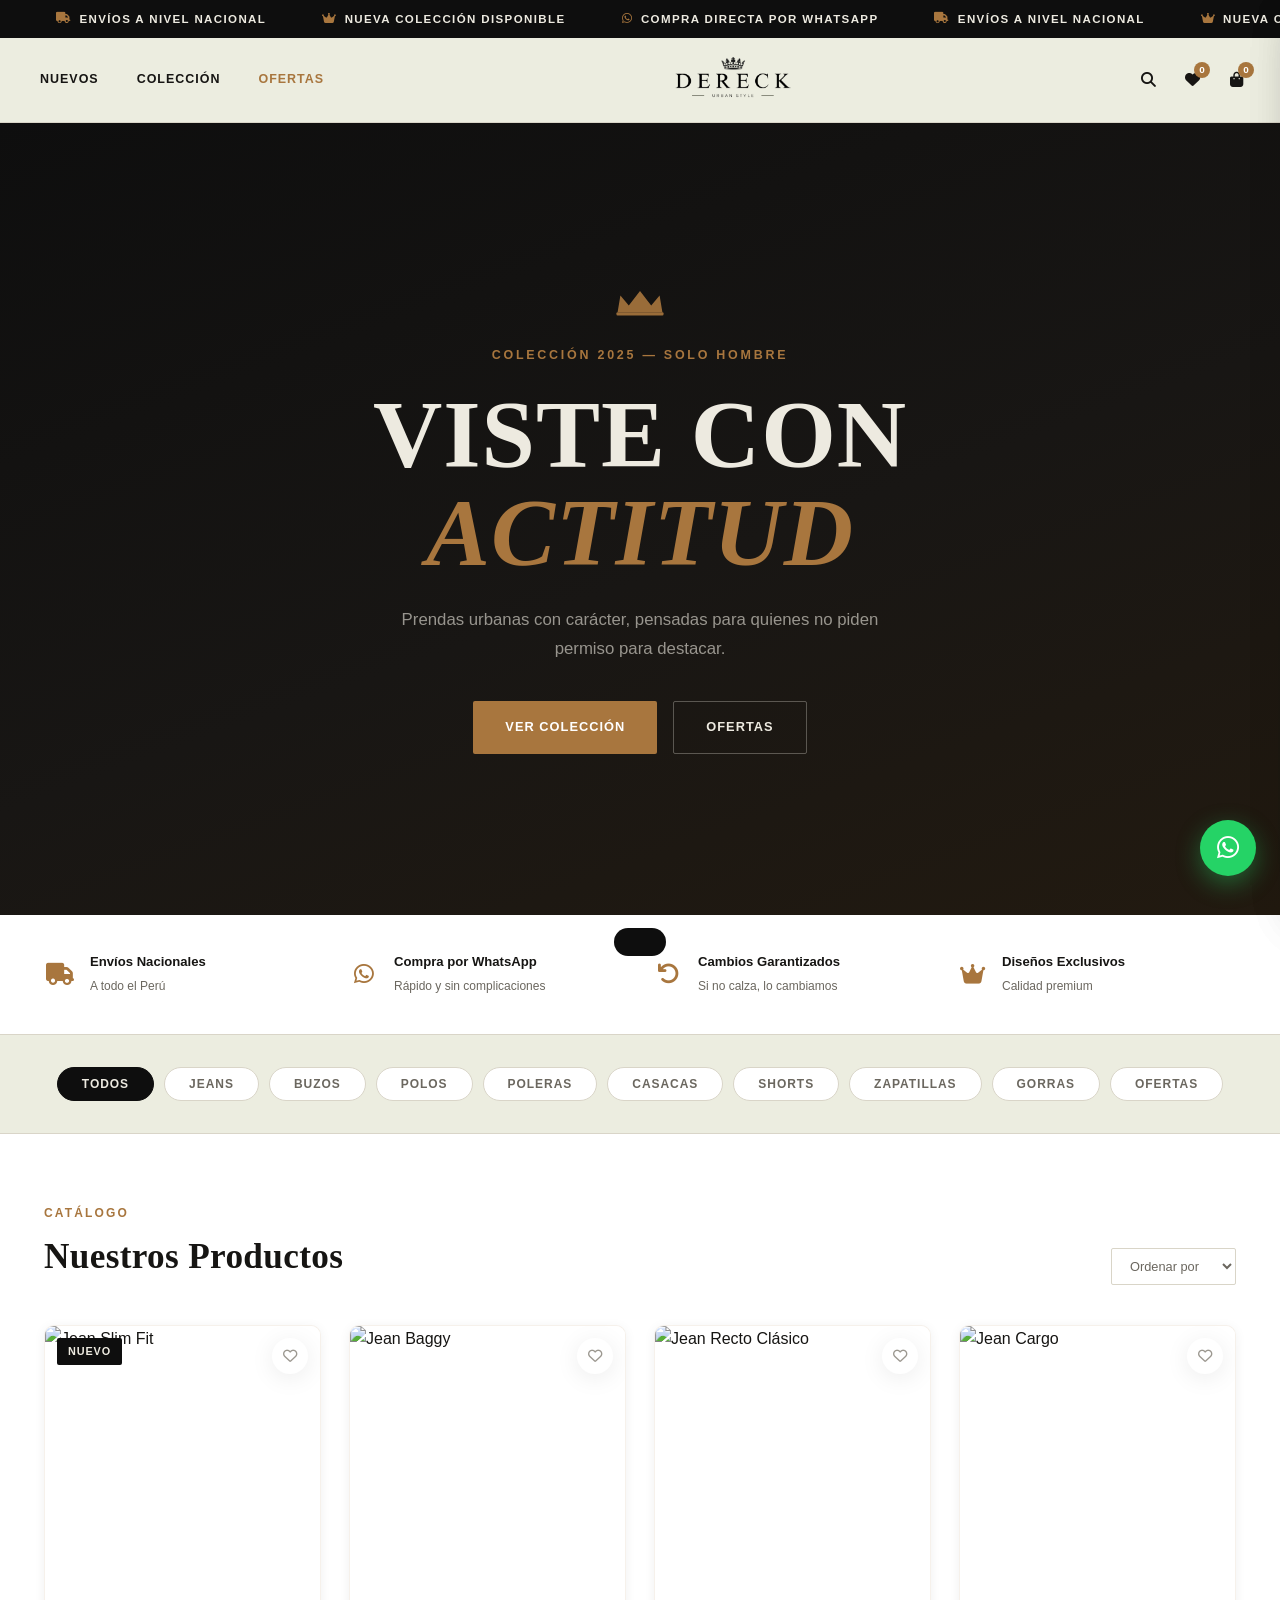
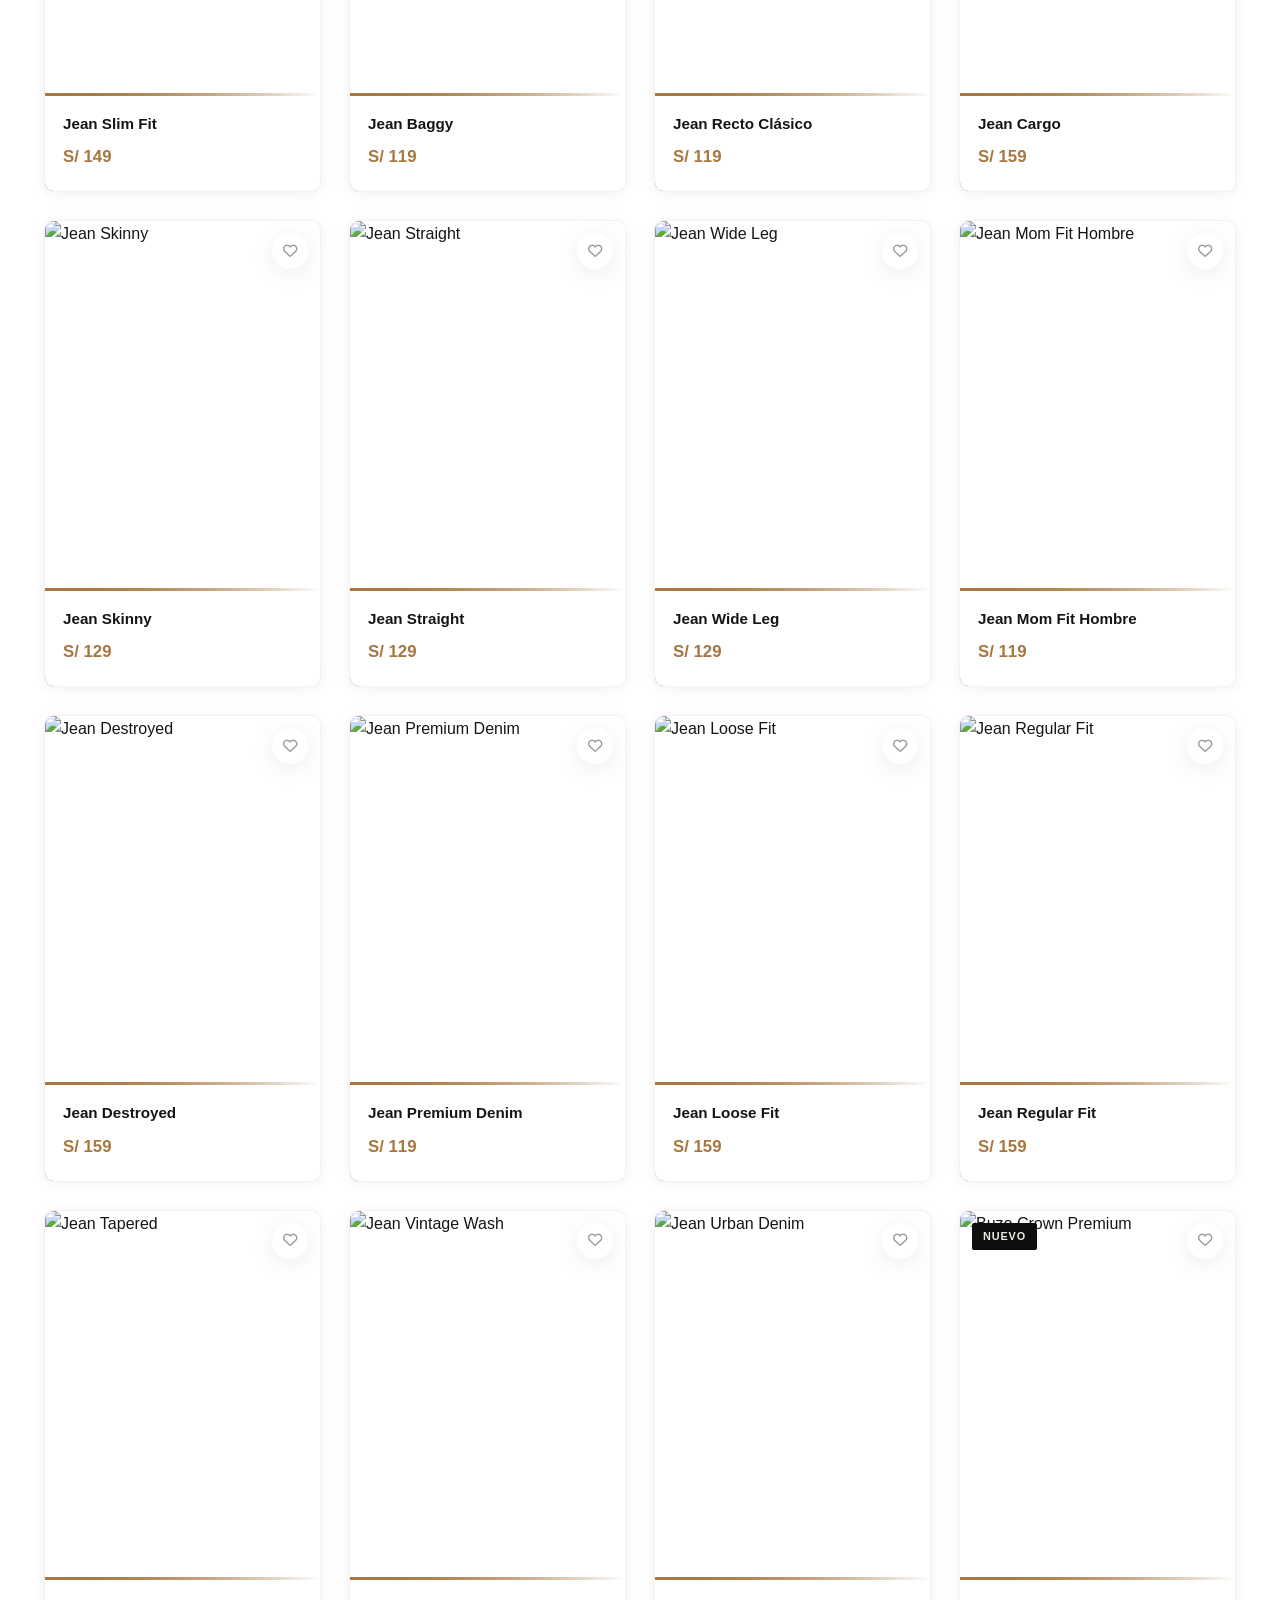
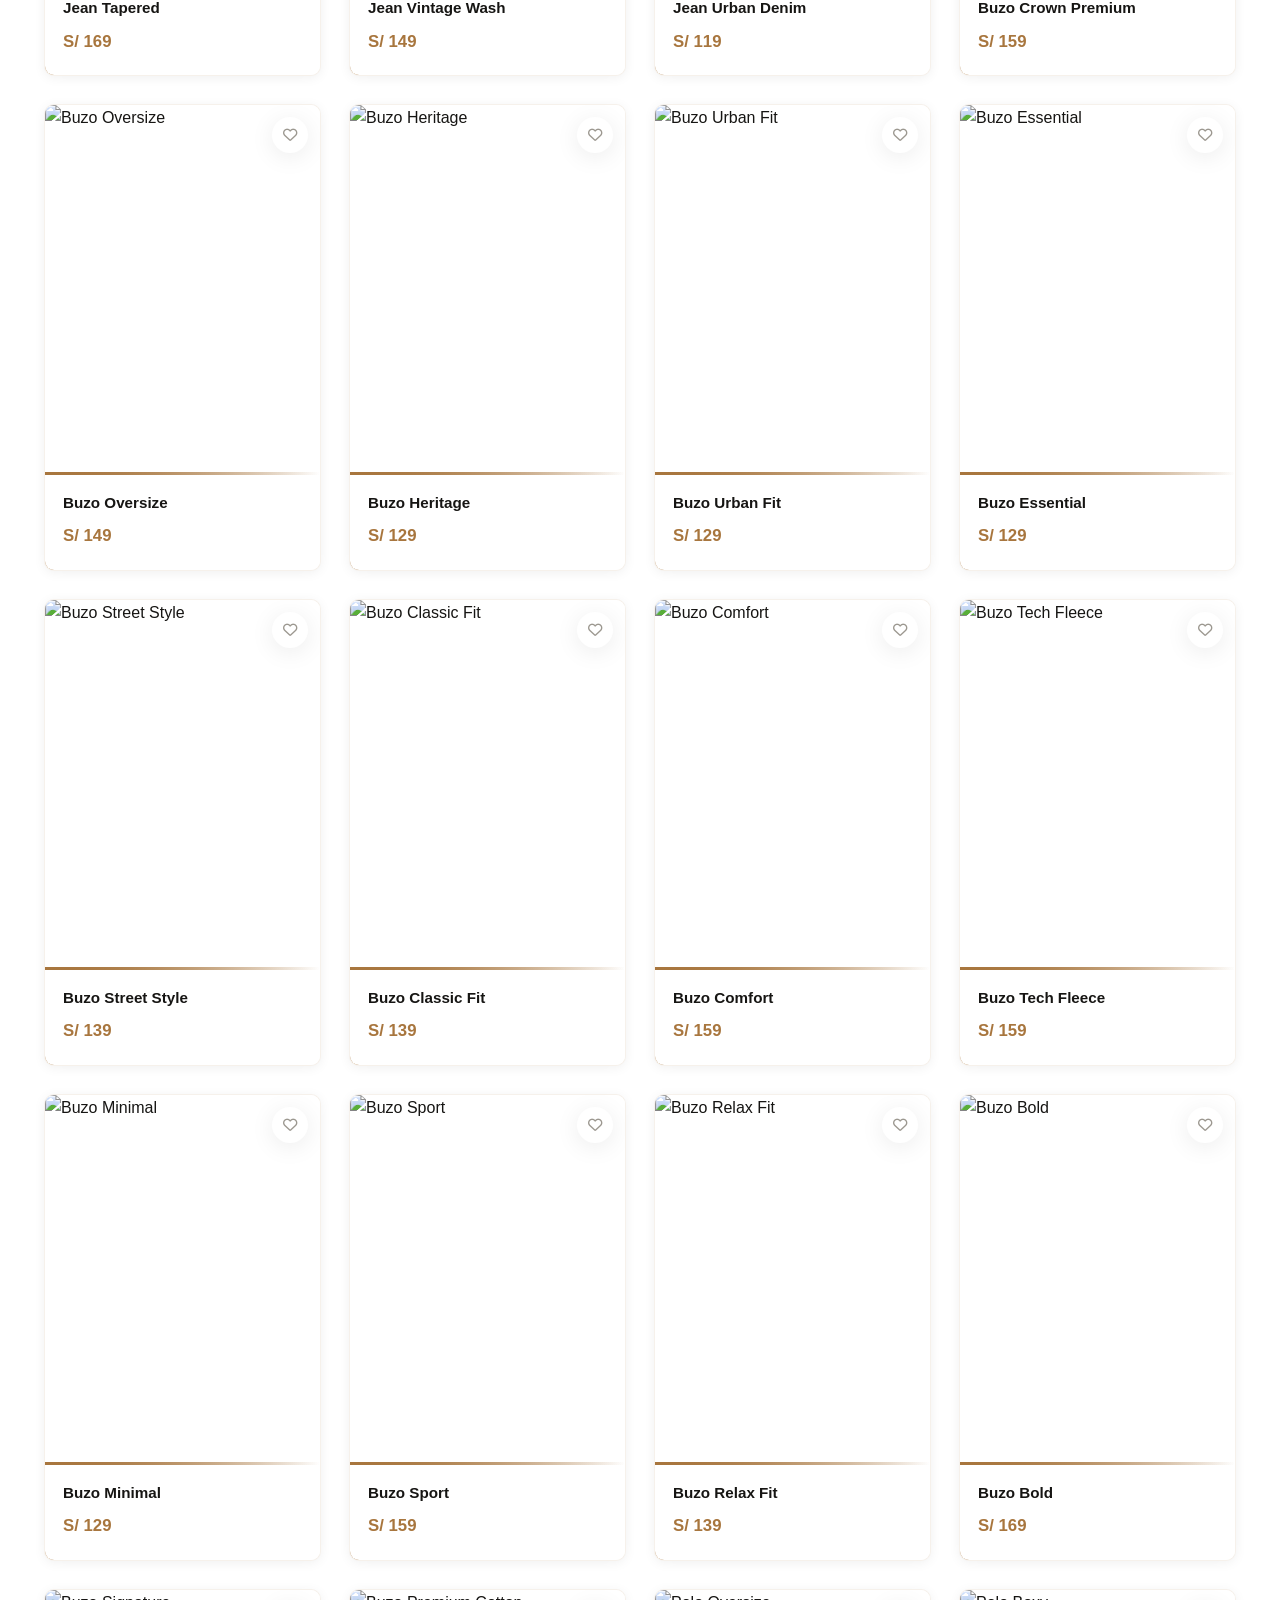
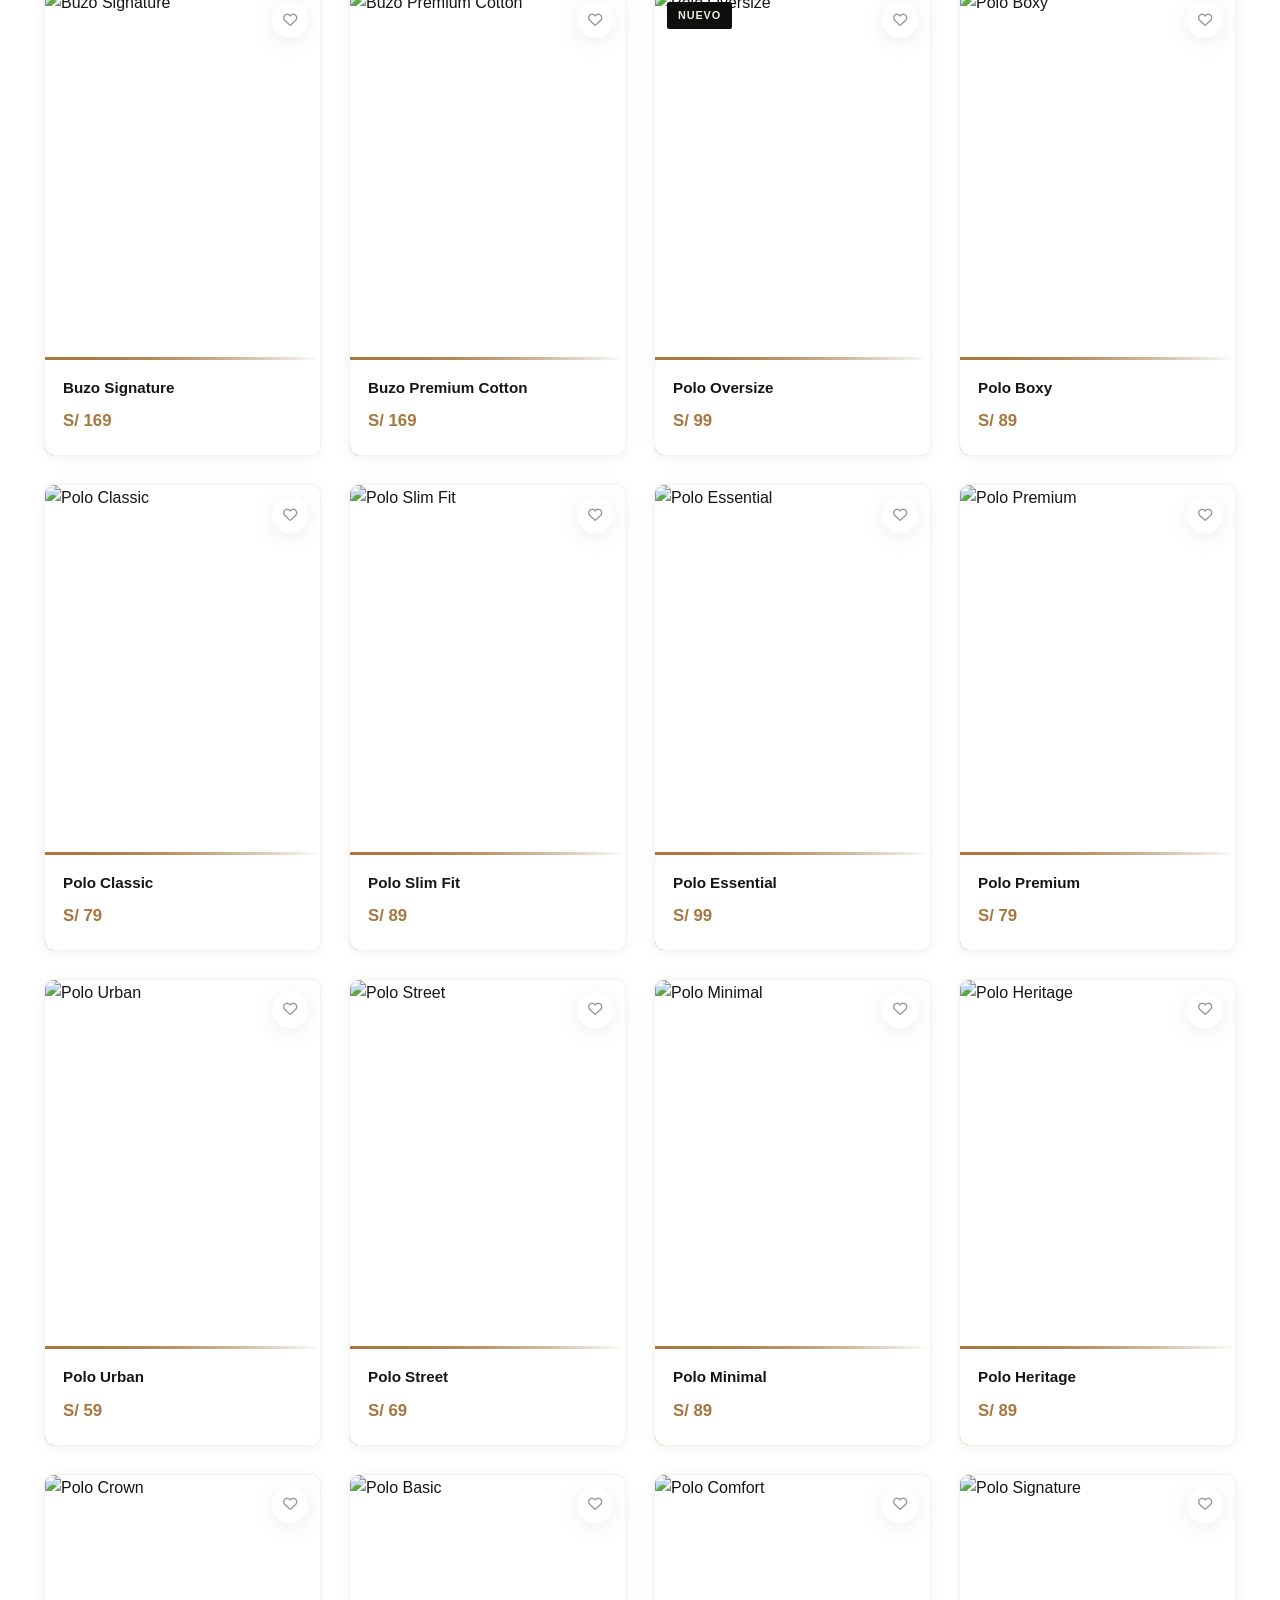
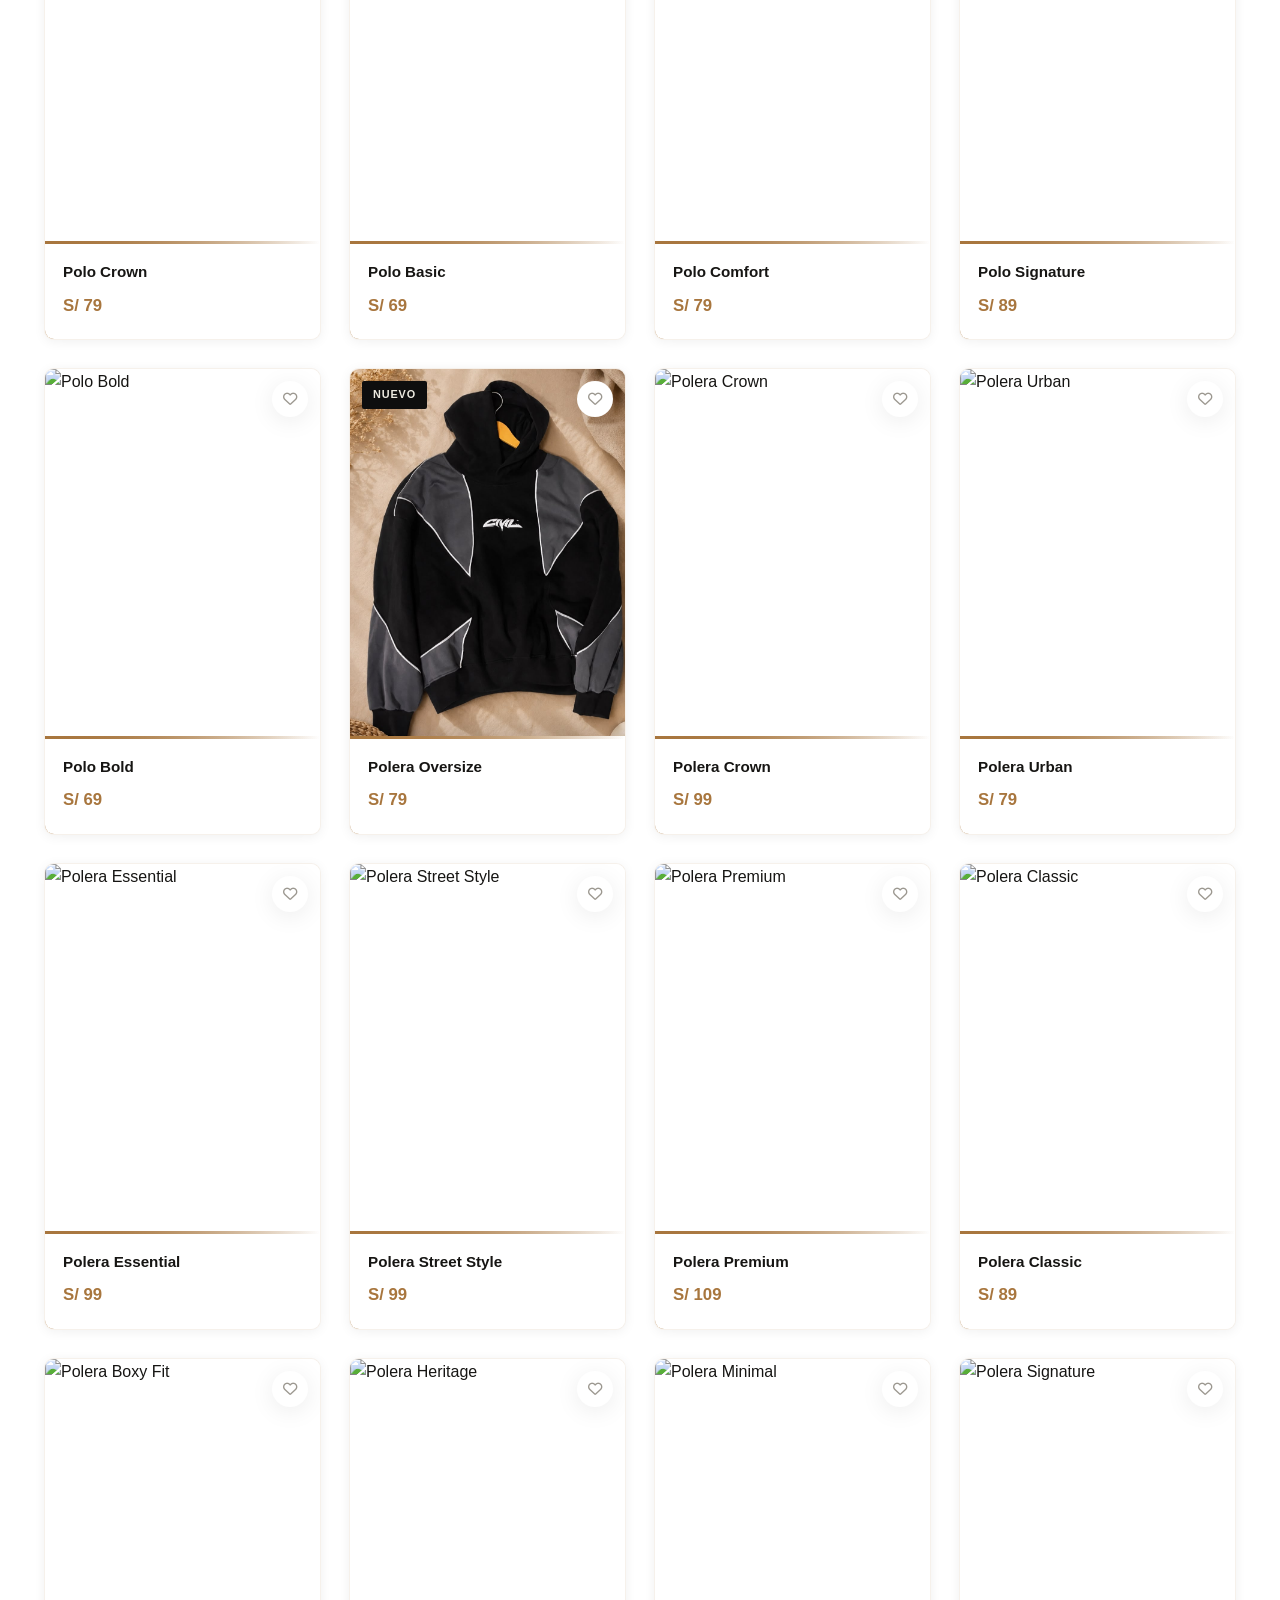
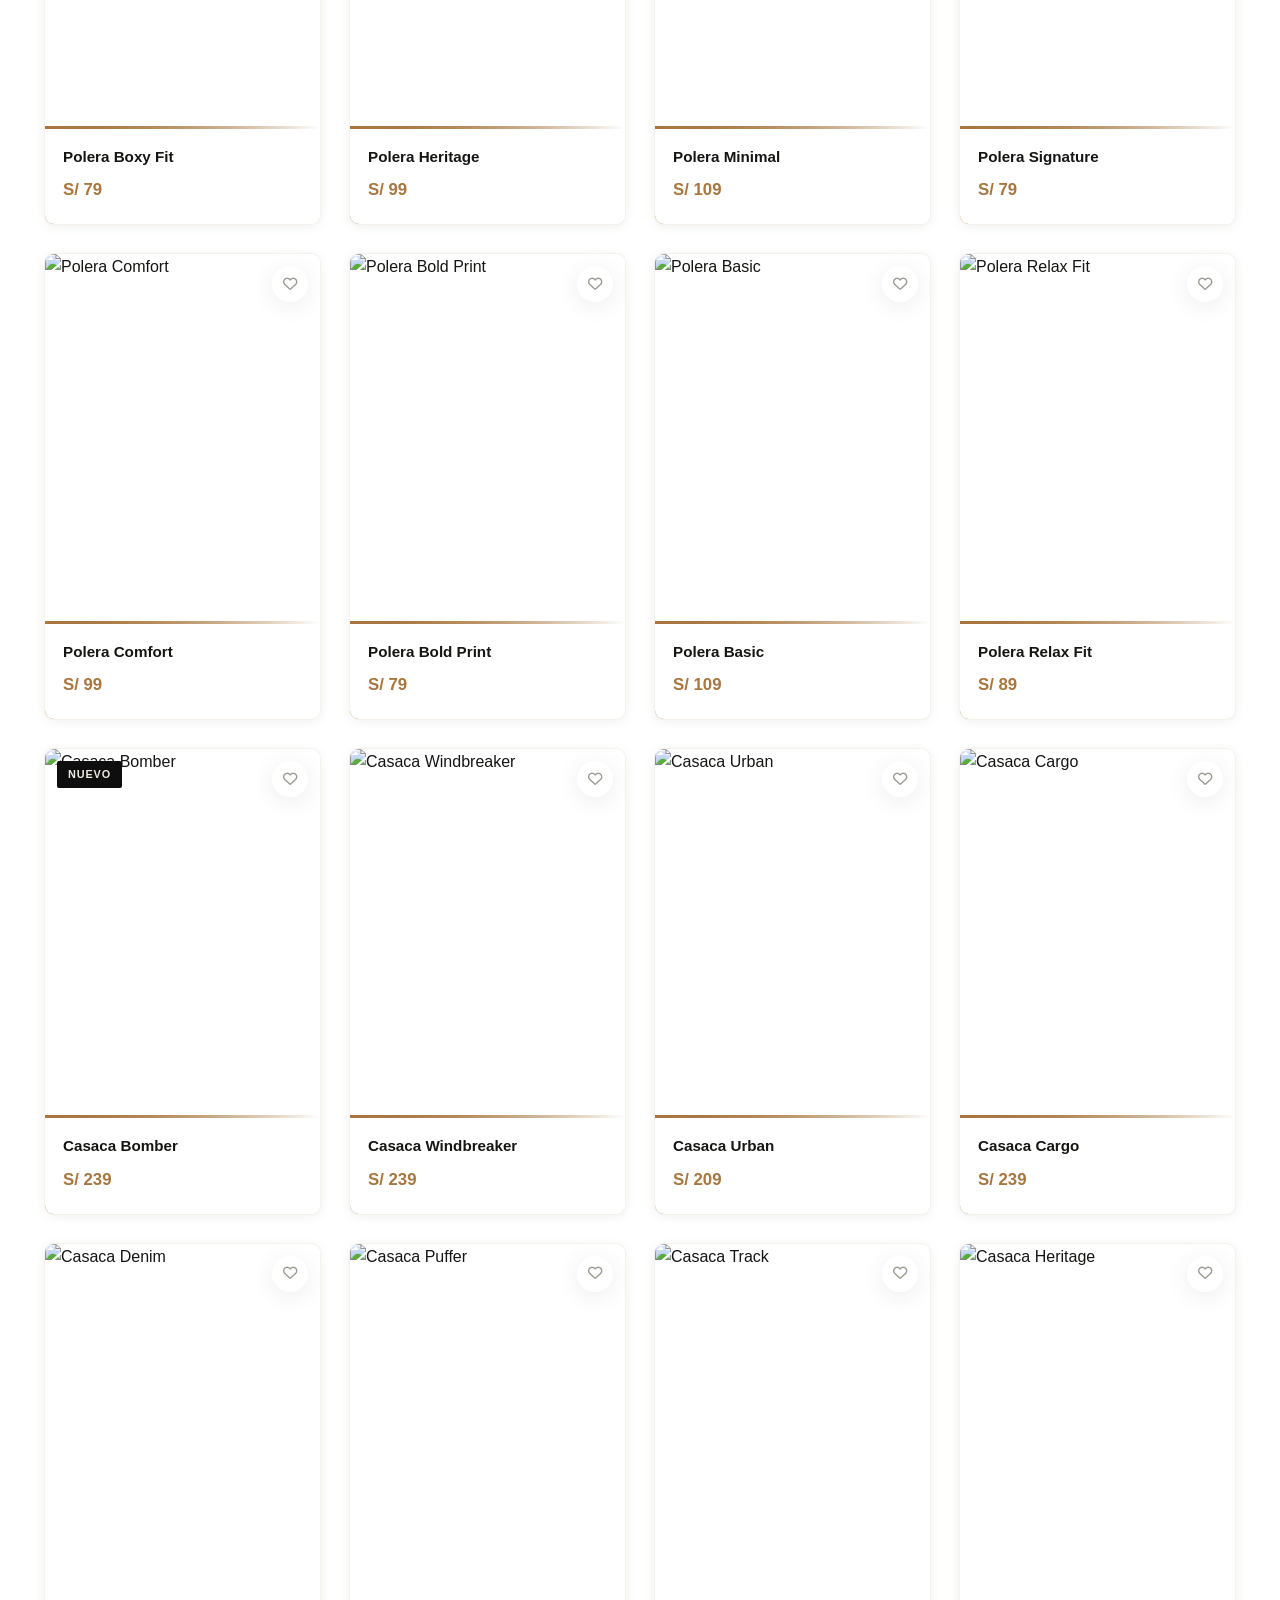
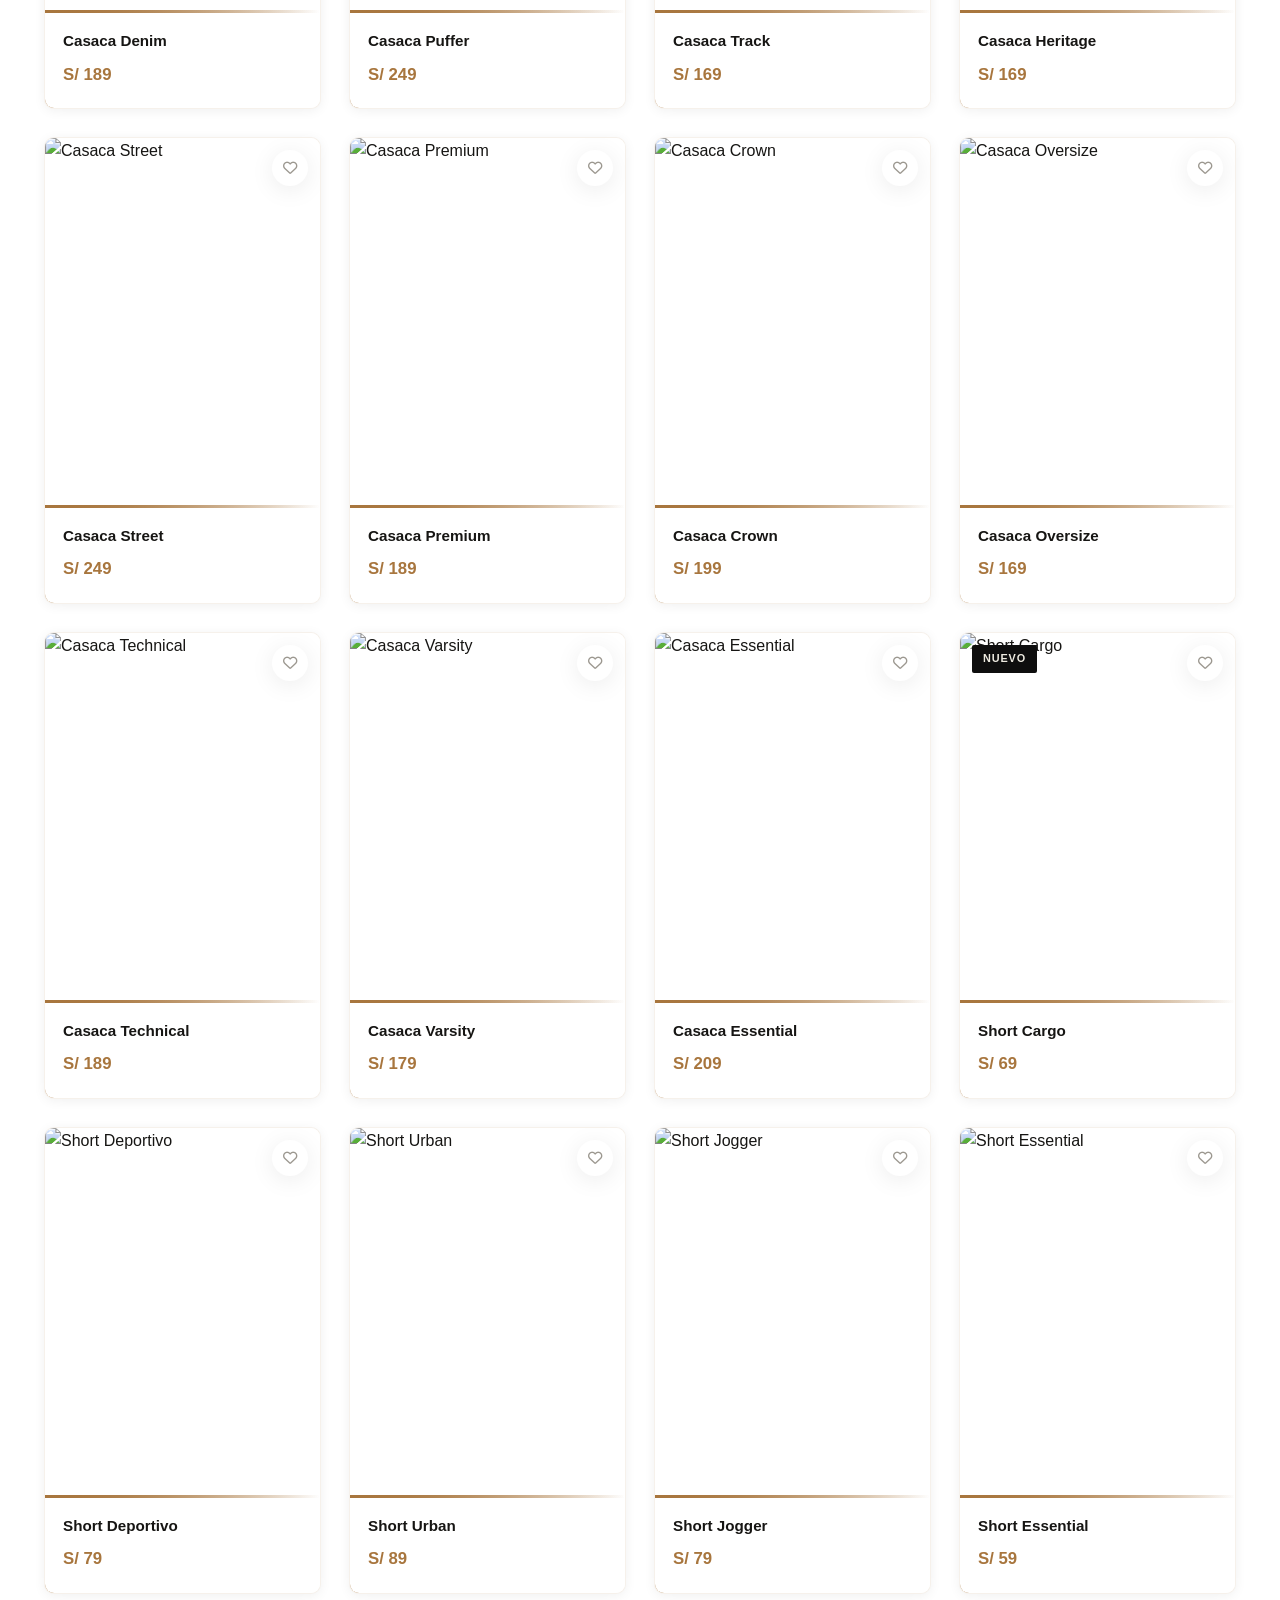
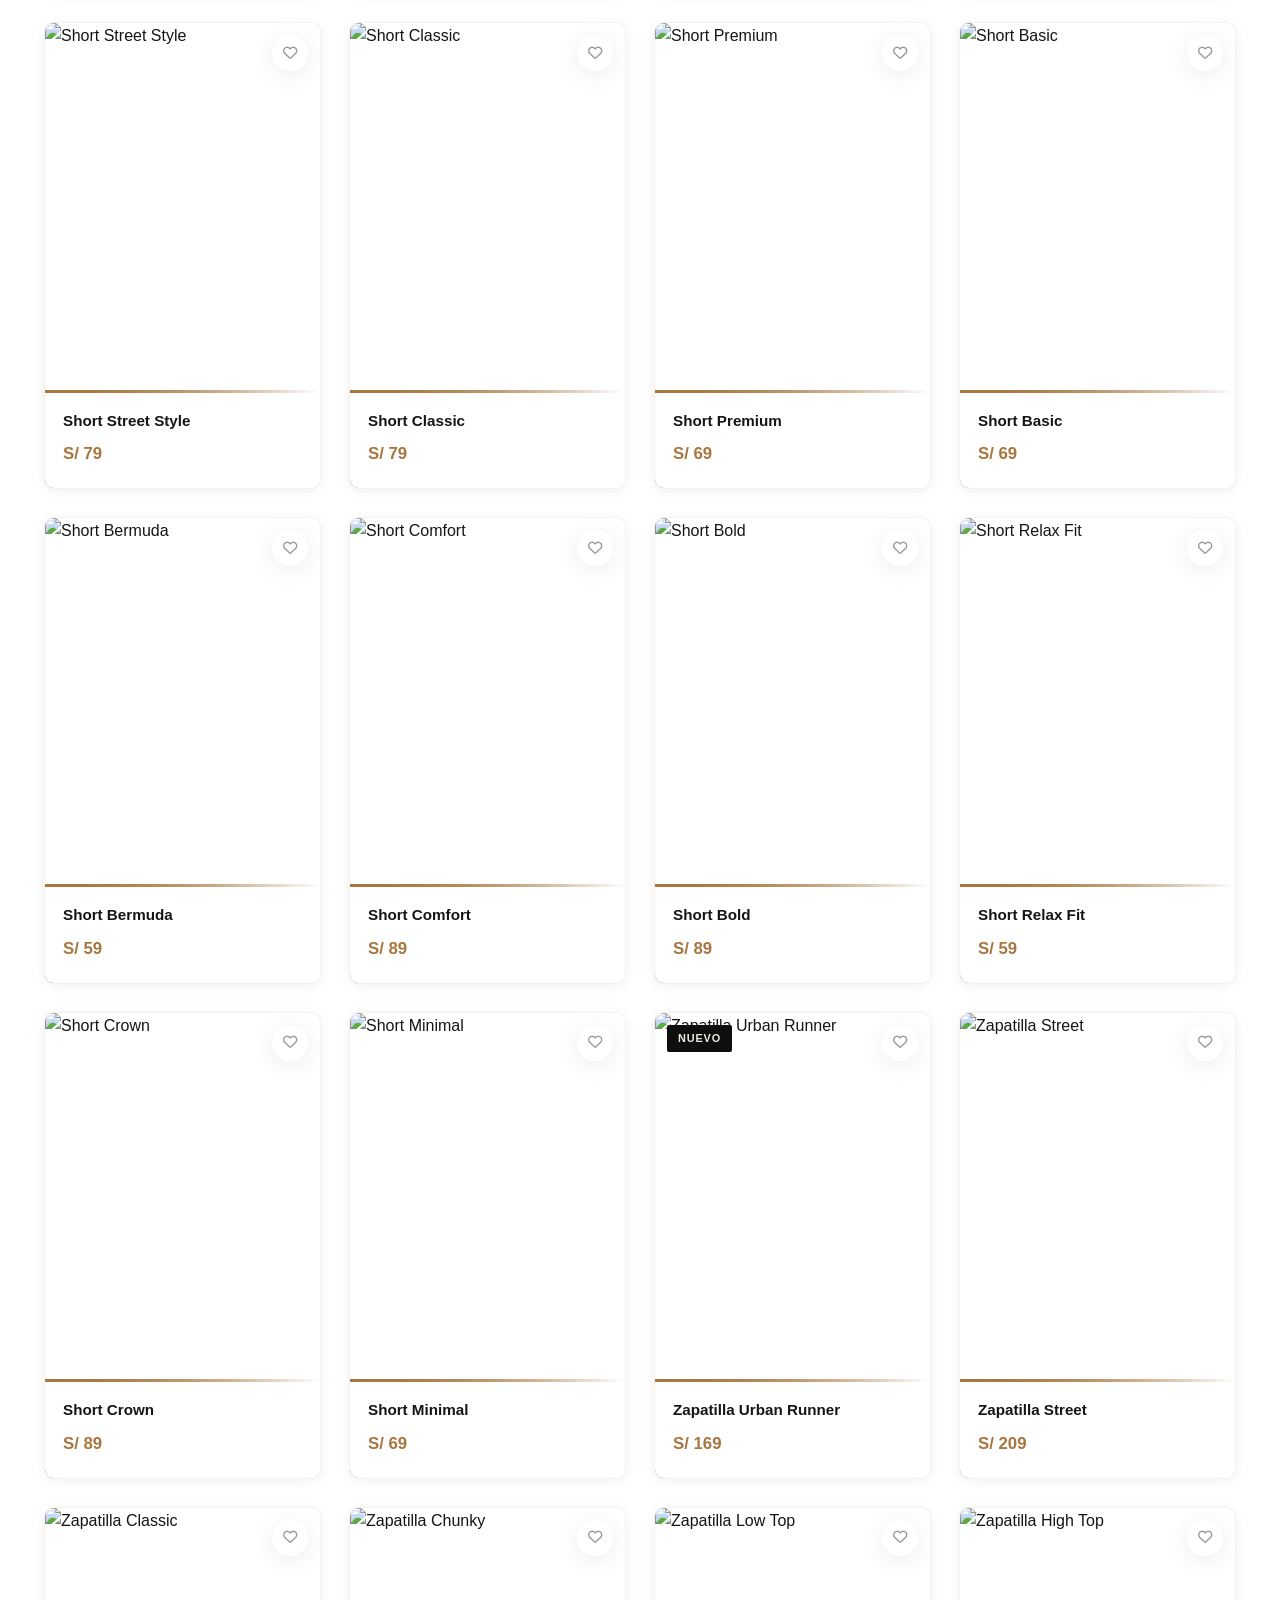
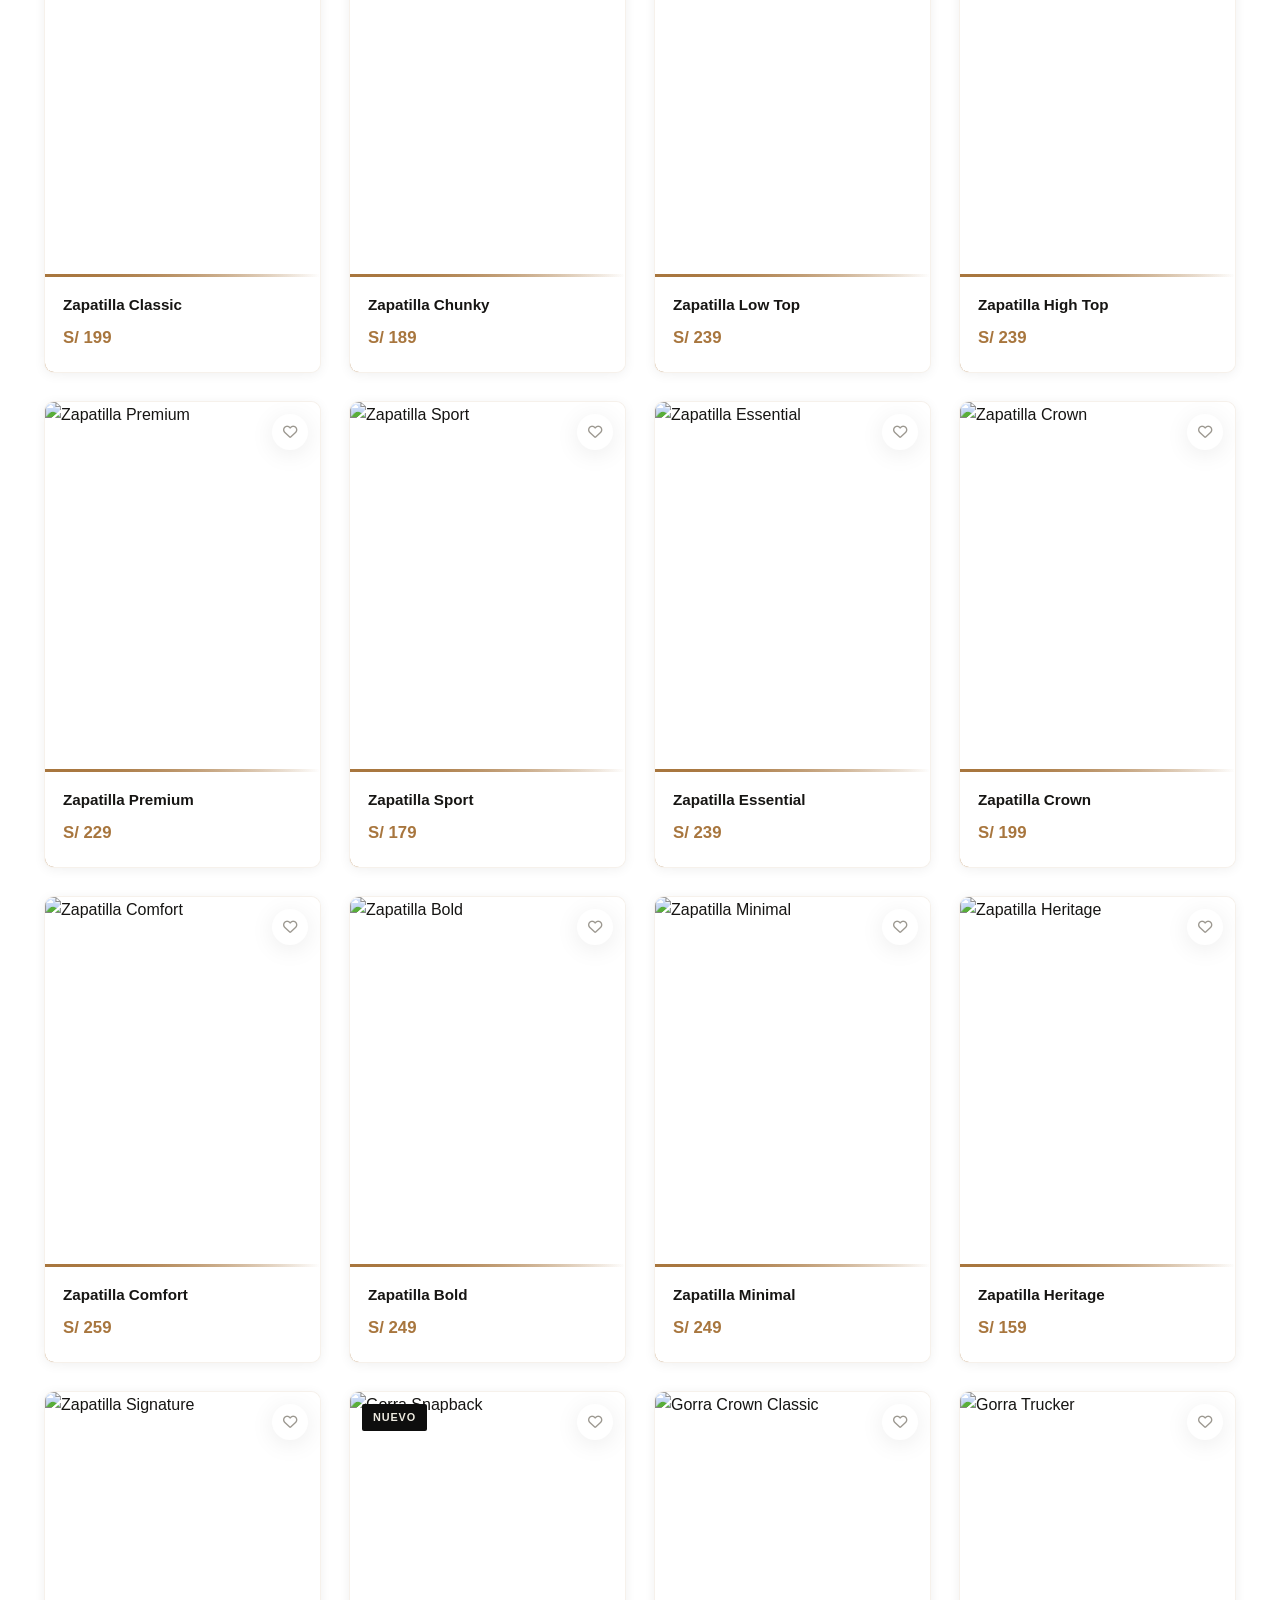
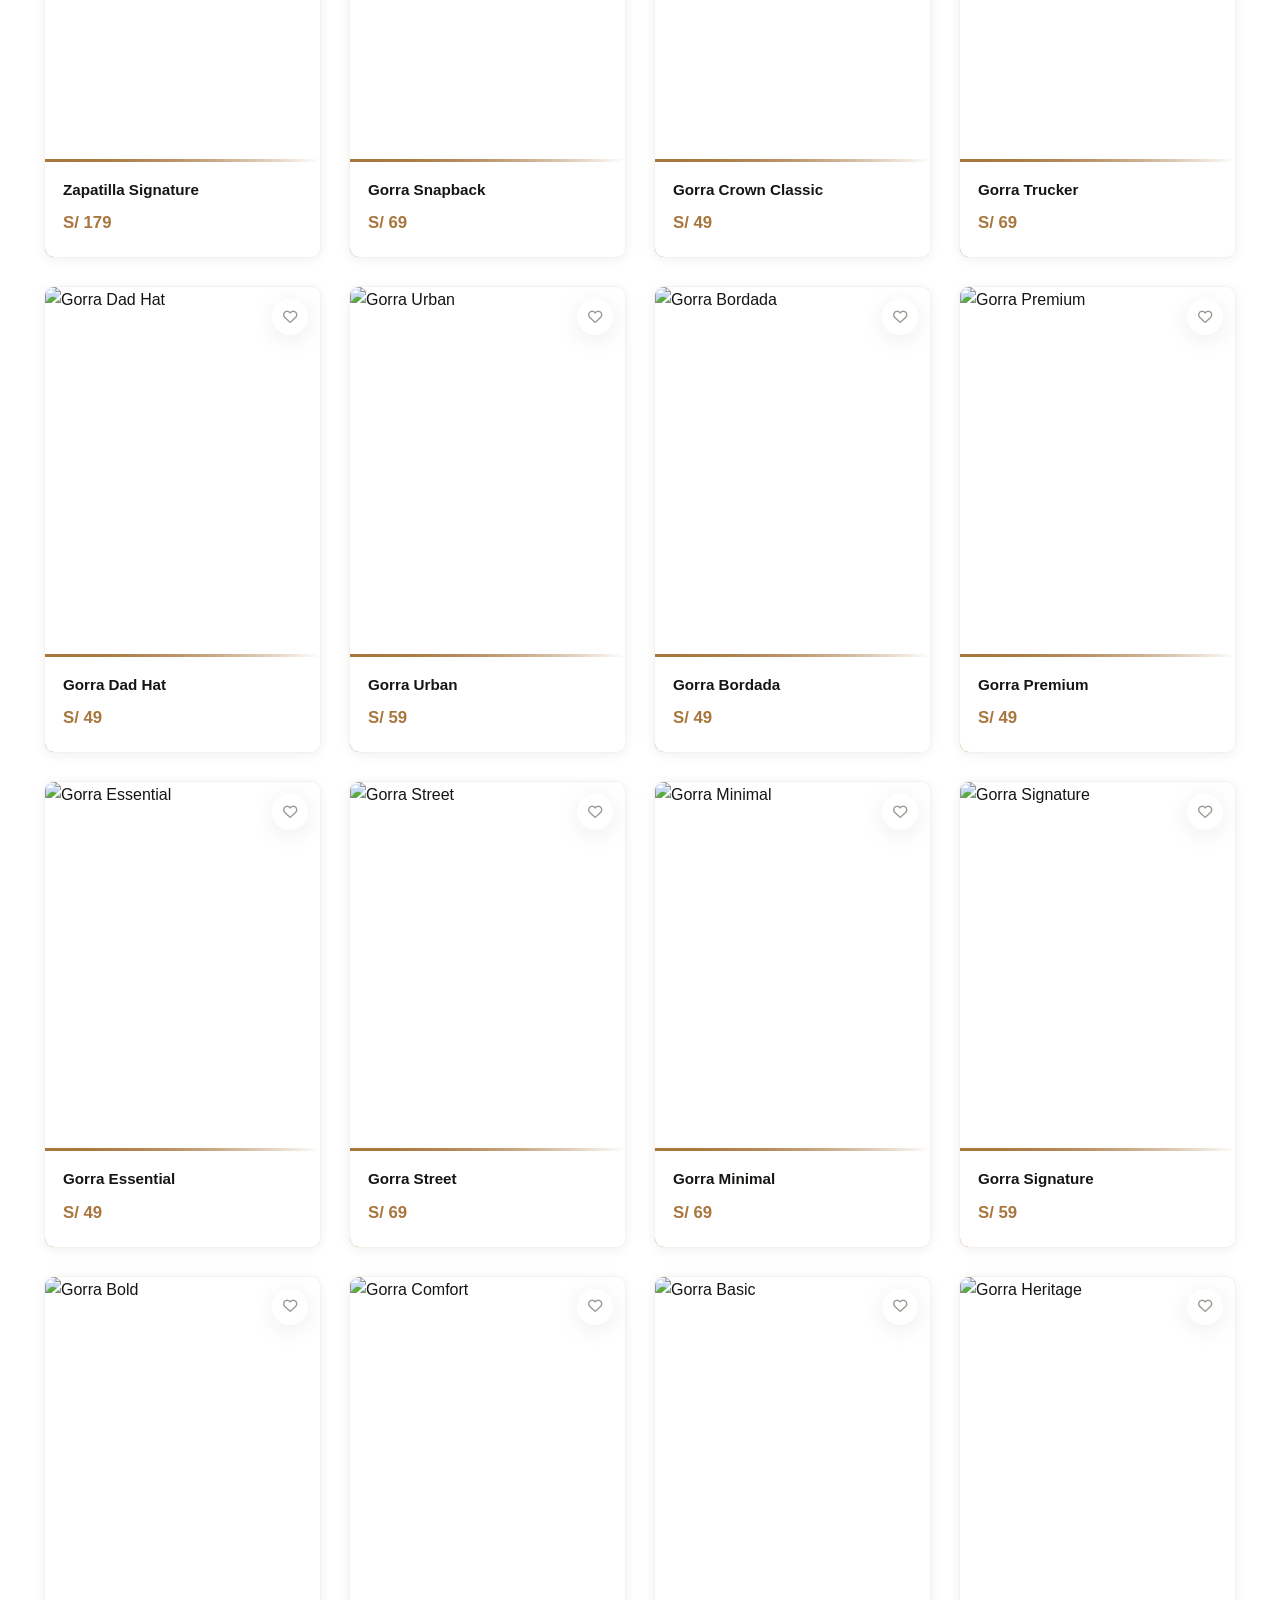
==== commit 373ea624: "Add files via upload" ====
--- a/index.html
+++ b/index.html
@@ -119,7 +119,7 @@
         <button class="pill" data-filter="jeans">Jeans</button>
         <button class="pill" data-filter="buzo">Buzos</button>
         <button class="pill" data-filter="polo">Polos</button>
-        <button class="pill" data-filter="polera">Poleras</button>
+        <button class="pill" data-filter="c:\Users\USUARIO\Downloads\1.jpeg">Poleras</button>
         <button class="pill" data-filter="casaca">Casacas</button>
         <button class="pill" data-filter="short">Shorts</button>
         <button class="pill" data-filter="zapatilla">Zapatillas</button>
--- a/css/styles.css
+++ b/css/styles.css
@@ -0,0 +1,1165 @@
+/* ===== RESET & BASE ===== */
+*, *::before, *::after { box-sizing: border-box; margin: 0; padding: 0; }
+
+:root {
+  --cream: #EDEAE0;
+  --cream-light: #F5F3EC;
+  --black: #0E0E0E;
+  --black-soft: #1a1a1a;
+  --white: #ffffff;
+  --bronze: #A8763E;
+  --bronze-dark: #8a5f2f;
+  --gray-400: #9c9890;
+  --gray-600: #6b675f;
+  --line: #d9d5c8;
+  --text: #161513;
+  --radius: 4px;
+  --radius-sm: 2px;
+  --shadow: 0 4px 24px rgba(14,14,14,0.08);
+  --shadow-lg: 0 16px 48px rgba(14,14,14,0.18);
+  --transition: 0.25s cubic-bezier(.4,0,.2,1);
+  --header-h: 84px;
+  --announcement-h: 38px;
+}
+
+html {
+  scroll-behavior: smooth;
+  overflow-x: hidden;
+  max-width: 100%;
+}
+
+body {
+  font-family: 'Inter', sans-serif;
+  color: var(--text);
+  background: var(--white);
+  line-height: 1.6;
+  overflow-x: hidden;
+  max-width: 100%;
+  position: relative;
+}
+
+a { text-decoration: none; color: inherit; }
+
+/* ===== GLOBAL IMAGE ADAPTATION =====
+   Any img inside a framed container gets centered and fitted
+   regardless of the uploaded image size or ratio */
+.product-image-wrap img,
+.modal-img img,
+.about-image img,
+.card-img-wrap img {
+  width: 100%;
+  height: 100%;
+  object-fit: cover;
+  object-position: center center;
+  display: flex;
+  justify-content: center;
+  align-items: center;
+}
+button { cursor: pointer; border: none; background: none; font-family: inherit; }
+img { display: block; max-width: 100%; }
+.container { max-width: 1240px; margin: 0 auto; padding: 0 24px; }
+
+h1, h2, h3 { font-family: 'Playfair Display', serif; }
+
+/* ===== ANNOUNCEMENT BAR (marquee) ===== */
+.announcement-bar {
+  background: var(--black);
+  color: var(--cream);
+  height: var(--announcement-h);
+  overflow: hidden;
+  display: flex;
+  align-items: center;
+}
+.announcement-track {
+  display: flex;
+  gap: 56px;
+  white-space: nowrap;
+  animation: marquee 26s linear infinite;
+  padding-left: 56px;
+}
+.announcement-track span {
+  font-size: 0.72rem;
+  font-weight: 600;
+  letter-spacing: 0.12em;
+  text-transform: uppercase;
+  display: flex;
+  align-items: center;
+  gap: 8px;
+}
+.announcement-track i { color: var(--bronze); }
+@keyframes marquee {
+  from { transform: translateX(0); }
+  to { transform: translateX(-50%); }
+}
+
+/* ===== HEADER ===== */
+.header {
+  position: sticky;
+  top: 0;
+  z-index: 100;
+  background: #ecede0;
+  border-bottom: 1px solid var(--line);
+}
+
+.header-inner {
+  display: flex;
+  align-items: center;
+  height: var(--header-h);
+  padding: 0 24px;
+  gap: 20px;
+  max-width: 1400px;
+  margin: 0 auto;
+}
+
+.logo-link { flex-shrink: 0; margin: 0 auto; }
+.logo-img { height: 52px; width: auto; }
+
+.nav-desktop {
+  display: flex;
+  gap: 6px;
+  align-items: center;
+}
+
+.nav-link {
+  padding: 8px 16px;
+  border-radius: var(--radius-sm);
+  font-size: 0.78rem;
+  font-weight: 600;
+  letter-spacing: 0.08em;
+  text-transform: uppercase;
+  color: var(--text);
+  transition: var(--transition);
+  position: relative;
+}
+.nav-link::after {
+  content: '';
+  position: absolute;
+  left: 16px; right: 16px; bottom: 4px;
+  height: 1px;
+  background: var(--bronze);
+  transform: scaleX(0);
+  transition: var(--transition);
+}
+.nav-link:hover::after { transform: scaleX(1); }
+.nav-link.nav-highlight { color: var(--bronze); }
+
+.header-actions {
+  display: flex;
+  align-items: center;
+  gap: 4px;
+  flex-shrink: 0;
+}
+
+.icon-btn {
+  width: 40px;
+  height: 40px;
+  border-radius: 50%;
+  display: flex;
+  align-items: center;
+  justify-content: center;
+  color: var(--text);
+  font-size: 0.95rem;
+  transition: var(--transition);
+  position: relative;
+}
+.icon-btn:hover { background: rgba(14,14,14,0.06); }
+
+.badge {
+  position: absolute;
+  top: 2px;
+  right: 2px;
+  background: var(--bronze);
+  color: white;
+  border-radius: 50%;
+  width: 16px;
+  height: 16px;
+  font-size: 0.62rem;
+  font-weight: 700;
+  display: flex;
+  align-items: center;
+  justify-content: center;
+  line-height: 1;
+}
+
+/* Mobile Nav */
+.hamburger {
+  display: none;
+  flex-direction: column;
+  gap: 5px;
+  padding: 4px;
+  flex-shrink: 0;
+}
+.hamburger span {
+  display: block;
+  width: 22px;
+  height: 2px;
+  background: var(--black);
+  transition: var(--transition);
+  border-radius: 2px;
+}
+
+.nav-mobile {
+  display: none;
+  flex-direction: column;
+  padding: 8px 24px 18px;
+  border-top: 1px solid var(--line);
+  gap: 2px;
+}
+.nav-mobile a {
+  padding: 12px;
+  border-radius: var(--radius-sm);
+  font-weight: 600;
+  font-size: 0.85rem;
+  letter-spacing: 0.05em;
+  text-transform: uppercase;
+  color: var(--text);
+  transition: var(--transition);
+}
+.nav-mobile a:hover { background: rgba(14,14,14,0.05); }
+.nav-mobile.open { display: flex; }
+
+/* Search Bar */
+.search-bar {
+  display: none;
+  padding: 12px 24px;
+  border-top: 1px solid var(--line);
+  gap: 10px;
+  align-items: center;
+}
+.search-bar.active { display: flex; }
+.search-bar input {
+  flex: 1;
+  padding: 11px 16px;
+  border: 1.5px solid var(--line);
+  border-radius: var(--radius-sm);
+  font-size: 0.9rem;
+  outline: none;
+  background: var(--white);
+  transition: var(--transition);
+}
+.search-bar input:focus { border-color: var(--bronze); }
+.search-bar button { color: var(--gray-400); font-size: 1.1rem; }
+
+/* ===== HERO ===== */
+.hero {
+  min-height: 88vh;
+  background: linear-gradient(160deg, var(--black) 0%, #181614 55%, #221a10 100%);
+  display: flex;
+  flex-direction: column;
+  align-items: center;
+  justify-content: center;
+  text-align: center;
+  position: relative;
+  overflow: hidden;
+  padding: 60px 24px;
+}
+
+.hero-crown {
+  width: 56px;
+  height: 34px;
+  color: var(--bronze);
+  margin-bottom: 28px;
+  opacity: 0.9;
+}
+.crown-svg { width: 100%; height: 100%; }
+
+.hero-content { max-width: 640px; position: relative; z-index: 1; }
+
+.hero-eyebrow {
+  font-size: 0.78rem;
+  font-weight: 600;
+  letter-spacing: 0.22em;
+  color: var(--bronze);
+  text-transform: uppercase;
+  margin-bottom: 20px;
+}
+
+.hero-title {
+  font-family: 'Playfair Display', serif;
+  font-weight: 800;
+  font-size: clamp(48px, 9vw, 96px);
+  line-height: 1.02;
+  color: var(--cream);
+  margin-bottom: 24px;
+  letter-spacing: 0.01em;
+}
+.hero-title span { color: var(--bronze); font-style: italic; }
+
+.hero-sub {
+  font-size: 1.05rem;
+  color: rgba(237,234,224,0.6);
+  margin-bottom: 38px;
+  max-width: 480px;
+  margin-left: auto;
+  margin-right: auto;
+  line-height: 1.7;
+}
+
+.hero-cta { display: flex; gap: 16px; flex-wrap: wrap; justify-content: center; }
+
+/* ===== BUTTONS ===== */
+.btn {
+  display: inline-flex;
+  align-items: center;
+  justify-content: center;
+  gap: 10px;
+  padding: 15px 32px;
+  border-radius: var(--radius-sm);
+  font-weight: 600;
+  font-size: 0.8rem;
+  letter-spacing: 0.08em;
+  text-transform: uppercase;
+  transition: var(--transition);
+  cursor: pointer;
+}
+.btn-primary {
+  background: var(--bronze);
+  color: white;
+}
+.btn-primary:hover { background: var(--bronze-dark); transform: translateY(-1px); box-shadow: 0 8px 24px rgba(168,118,62,0.35); }
+
+.btn-primary-inverse {
+  background: var(--cream);
+  color: var(--black);
+}
+.btn-primary-inverse:hover { background: white; transform: translateY(-1px); }
+
+.btn-ghost {
+  background: transparent;
+  color: var(--cream);
+  border: 1.5px solid rgba(237,234,224,0.3);
+}
+.btn-ghost:hover { background: rgba(237,234,224,0.08); border-color: var(--cream); }
+
+.btn-whatsapp {
+  background: #25D366;
+  color: white;
+}
+.btn-whatsapp:hover { background: #1ebe57; transform: translateY(-1px); box-shadow: 0 8px 24px rgba(37,211,102,0.35); }
+
+.btn-full { width: 100%; }
+
+/* ===== TRUST STRIP ===== */
+.trust-strip {
+  background: var(--white);
+  padding: 36px 0;
+  border-bottom: 1px solid var(--line);
+}
+.trust-grid {
+  display: grid;
+  grid-template-columns: repeat(4, 1fr);
+  gap: 24px;
+}
+.trust-item {
+  display: flex;
+  align-items: center;
+  gap: 14px;
+}
+.trust-item i {
+  font-size: 1.4rem;
+  color: var(--bronze);
+  flex-shrink: 0;
+  width: 32px;
+  text-align: center;
+}
+.trust-item strong { display: block; font-size: 0.82rem; font-weight: 700; }
+.trust-item span { font-size: 0.75rem; color: var(--gray-600); }
+
+/* ===== CATEGORY PILLS ===== */
+.categories-strip {
+  padding: 32px 0;
+  border-bottom: 1px solid var(--line);
+  background: #ecede0;
+  position: sticky;
+  top: var(--header-h);
+  z-index: 90;
+}
+
+.category-pills {
+  display: flex;
+  gap: 10px;
+  flex-wrap: wrap;
+  justify-content: center;
+}
+
+.pill {
+  padding: 9px 24px;
+  border-radius: 999px;
+  font-size: 0.75rem;
+  font-weight: 600;
+  letter-spacing: 0.08em;
+  text-transform: uppercase;
+  border: 1.5px solid var(--line);
+  color: var(--gray-600);
+  transition: var(--transition);
+  background: var(--white);
+}
+.pill:hover { border-color: var(--bronze); color: var(--bronze); }
+.pill.active { background: var(--black); color: var(--cream); border-color: var(--black); }
+
+/* ===== PRODUCTS ===== */
+.products-section {
+  padding: 70px 0 90px;
+  background: #ffffff;
+  position: relative;
+}
+
+.section-header {
+  display: flex;
+  align-items: flex-end;
+  justify-content: space-between;
+  margin-bottom: 40px;
+  flex-wrap: wrap;
+  gap: 16px;
+}
+.section-eyebrow {
+  font-size: 0.75rem;
+  font-weight: 600;
+  letter-spacing: 0.18em;
+  text-transform: uppercase;
+  color: var(--bronze);
+  margin-bottom: 6px;
+}
+.section-header h2 {
+  font-size: 2.2rem;
+  font-weight: 700;
+  letter-spacing: 0.01em;
+}
+
+.sort-select select {
+  padding: 9px 14px;
+  border: 1.5px solid var(--line);
+  border-radius: var(--radius-sm);
+  font-size: 0.8rem;
+  color: var(--gray-600);
+  outline: none;
+  cursor: pointer;
+  background: var(--white);
+}
+
+.products-grid {
+  display: grid;
+  grid-template-columns: repeat(auto-fill, minmax(270px, 1fr));
+  gap: 28px;
+}
+
+.product-card {
+  border-radius: 10px;
+  overflow: hidden;
+  background: var(--white);
+  border: 1px solid rgba(168,118,62,0.1);
+  transition: var(--transition);
+  box-shadow: 0 2px 12px rgba(14,14,14,0.06);
+}
+.product-card:hover {
+  box-shadow: 0 20px 48px rgba(14,14,14,0.16);
+  transform: translateY(-6px);
+  border-color: rgba(168,118,62,0.25);
+}
+.product-card.hidden { display: none; }
+
+.product-image-wrap {
+  position: relative;
+  overflow: hidden;
+  aspect-ratio: 3/4;
+  background: #ffffff;
+}
+
+/* Placeholder for images */
+.placeholder-img {
+  width: 100%;
+  height: 100%;
+  display: flex;
+  flex-direction: column;
+  align-items: center;
+  justify-content: center;
+  gap: 10px;
+  color: var(--gray-400);
+  font-size: 0.8rem;
+  background: #ffffff;
+}
+.placeholder-img i { font-size: 2.5rem; opacity: 0.3; }
+
+/* Every other card gets a slightly different placeholder tint */
+.product-card:nth-child(3n+1) .placeholder-img { background: #ffffff; }
+.product-card:nth-child(3n+2) .placeholder-img { background: #fafafa; }
+.product-card:nth-child(3n+3) .placeholder-img { background: #ffffff; }
+
+/* Product image - fills the full card */
+img.product-img {
+  width: 100%;
+  height: 100%;
+  object-fit: cover;
+  object-position: center center;
+  display: flex;
+  justify-content: center;
+  align-items: center;
+  transition: transform 0.5s ease;
+}
+.product-card:hover img.product-img { transform: scale(1.05); }
+
+.product-overlay {
+  position: absolute;
+  inset: 0;
+  background: linear-gradient(to top, rgba(14,14,14,0.55), transparent 50%);
+  display: flex;
+  align-items: flex-end;
+  padding: 16px;
+  opacity: 0;
+  transition: var(--transition);
+}
+.product-card:hover .product-overlay { opacity: 1; }
+
+.quick-add {
+  width: 100%;
+  background: var(--cream);
+  color: var(--black);
+  padding: 11px;
+  border-radius: var(--radius-sm);
+  font-weight: 700;
+  font-size: 0.78rem;
+  letter-spacing: 0.05em;
+  text-transform: uppercase;
+  display: flex;
+  align-items: center;
+  justify-content: center;
+  gap: 8px;
+  transition: var(--transition);
+}
+.quick-add:hover { background: #25D366; color: white; }
+
+.wishlist-heart {
+  position: absolute;
+  top: 12px;
+  right: 12px;
+  width: 36px;
+  height: 36px;
+  background: var(--white);
+  border-radius: 50%;
+  display: flex;
+  align-items: center;
+  justify-content: center;
+  font-size: 0.9rem;
+  color: var(--gray-400);
+  box-shadow: var(--shadow);
+  transition: var(--transition);
+  z-index: 2;
+}
+.wishlist-heart:hover { color: #c0392b; transform: scale(1.15); }
+.wishlist-heart.active { color: #c0392b; background: #fff0f0; }
+.wishlist-heart.active i { animation: heartPop 0.3s ease; }
+@keyframes heartPop {
+  0% { transform: scale(1); }
+  50% { transform: scale(1.4); }
+  100% { transform: scale(1); }
+}
+
+.product-tag {
+  position: absolute;
+  top: 12px;
+  left: 12px;
+  background: var(--black);
+  color: var(--cream);
+  font-size: 0.68rem;
+  font-weight: 700;
+  padding: 5px 11px;
+  border-radius: var(--radius-sm);
+  letter-spacing: 0.08em;
+  text-transform: uppercase;
+}
+.oferta-tag { background: var(--bronze); color: white; }
+
+.product-info {
+  padding: 16px 18px 20px;
+  border-top: 3px solid transparent;
+  background: linear-gradient(white, white) padding-box,
+              linear-gradient(90deg, var(--bronze), transparent) border-box;
+  border-image: linear-gradient(90deg, var(--bronze), transparent) 1 0 0 0;
+}
+
+.product-name {
+  font-size: 0.95rem;
+  font-weight: 600;
+  font-family: 'Inter', sans-serif;
+  margin-bottom: 8px;
+  color: var(--text);
+}
+
+.product-price {
+  font-size: 1.05rem;
+  font-weight: 700;
+  color: var(--bronze);
+}
+
+.original-price {
+  font-size: 0.85rem;
+  color: var(--gray-400);
+  font-weight: 400;
+  margin-left: 8px;
+}
+
+/* ===== MID BANNER ===== */
+.mid-banner {
+  background: linear-gradient(135deg, var(--black) 0%, #2a1f14 100%);
+  padding: 100px 24px;
+  text-align: center;
+}
+.mid-banner-content h2 {
+  font-family: 'Playfair Display', serif;
+  font-weight: 800;
+  font-size: clamp(40px, 7vw, 76px);
+  color: var(--cream);
+  letter-spacing: 0.01em;
+  margin: 14px 0 18px;
+  line-height: 1.1;
+}
+.mid-banner-content p {
+  color: rgba(237,234,224,0.65);
+  font-size: 1.05rem;
+  margin-bottom: 32px;
+}
+
+/* ===== ABOUT ===== */
+.about-section { padding: 90px 0; background: var(--white); }
+.about-grid {
+  display: grid;
+  grid-template-columns: 1fr 1fr;
+  gap: 60px;
+  align-items: center;
+}
+.about-image {
+  aspect-ratio: 4/5;
+  border-radius: var(--radius);
+  overflow: hidden;
+  position: relative;
+  display: flex;
+  justify-content: center;
+  align-items: center;
+}
+.about-image img {
+  position: absolute;
+  inset: 0;
+  width: 100%;
+  height: 100%;
+  object-fit: cover;
+  object-position: center center;
+  display: block;
+}
+.about-content h2 {
+  font-size: clamp(32px, 4vw, 48px);
+  font-weight: 700;
+  line-height: 1.1;
+  margin: 10px 0 20px;
+}
+.about-content p {
+  color: var(--gray-600);
+  font-size: 1rem;
+  line-height: 1.8;
+  margin-bottom: 36px;
+}
+.about-stats {
+  display: flex;
+  gap: 36px;
+  flex-wrap: wrap;
+}
+.about-stats strong {
+  display: block;
+  font-family: 'Playfair Display', serif;
+  font-size: 2rem;
+  color: var(--bronze);
+  font-weight: 700;
+}
+.about-stats span {
+  font-size: 0.75rem;
+  color: var(--gray-600);
+  text-transform: uppercase;
+  letter-spacing: 0.05em;
+}
+
+/* ===== FOOTER ===== */
+.footer { background: var(--black); color: rgba(237,234,224,0.8); padding: 70px 0 0; }
+.footer-grid {
+  display: grid;
+  grid-template-columns: 1.6fr 1fr 1fr;
+  gap: 40px;
+  padding-bottom: 56px;
+}
+.footer-logo {
+  height: 44px;
+  width: auto;
+  margin-bottom: 16px;
+  background: var(--cream);
+  padding: 8px 14px;
+  border-radius: var(--radius-sm);
+}
+.footer-brand p { font-size: 0.875rem; color: rgba(237,234,224,0.45); line-height: 1.7; margin-bottom: 22px; }
+.social-links { display: flex; gap: 12px; }
+.social-links a {
+  width: 38px; height: 38px;
+  border-radius: 50%;
+  background: rgba(237,234,224,0.08);
+  display: flex; align-items: center; justify-content: center;
+  transition: var(--transition);
+}
+.social-links a:hover { background: var(--bronze); }
+.footer-col h5 {
+  color: var(--cream);
+  font-weight: 700;
+  margin-bottom: 18px;
+  font-size: 0.78rem;
+  letter-spacing: 0.12em;
+  text-transform: uppercase;
+  font-family: 'Inter', sans-serif;
+}
+.footer-col a {
+  display: block;
+  margin-bottom: 12px;
+  font-size: 0.875rem;
+  color: rgba(237,234,224,0.45);
+  transition: var(--transition);
+}
+.footer-col a i { margin-right: 8px; color: var(--bronze); }
+.footer-col a:hover { color: var(--cream); }
+.footer-bottom {
+  border-top: 1px solid rgba(237,234,224,0.08);
+  padding: 22px;
+  text-align: center;
+  font-size: 0.78rem;
+  color: rgba(237,234,224,0.3);
+}
+
+/* ===== PRODUCT MODAL ===== */
+.modal-overlay {
+  position: fixed;
+  inset: 0;
+  background: rgba(14,14,14,0.6);
+  z-index: 300;
+  opacity: 0;
+  pointer-events: none;
+  transition: opacity 0.3s ease;
+  backdrop-filter: blur(3px);
+}
+.modal-overlay.open { opacity: 1; pointer-events: all; }
+
+.product-modal {
+  position: fixed;
+  top: 50%; left: 50%;
+  transform: translate(-50%, -50%) scale(0.96);
+  width: 96%;
+  max-width: 900px;
+  height: 86vh;
+  max-height: 660px;
+  overflow: hidden;
+  background: var(--white);
+  border-radius: 16px;
+  z-index: 301;
+  display: grid;
+  grid-template-columns: 45% 55%;
+  grid-template-rows: 100%;
+  align-items: stretch;
+  align-content: stretch;
+  opacity: 0;
+  pointer-events: none;
+  transition: var(--transition);
+  box-shadow: 0 32px 80px rgba(14,14,14,0.28);
+}
+.product-modal.open {
+  opacity: 1;
+  pointer-events: all;
+  transform: translate(-50%, -50%) scale(1);
+}
+
+.modal-close {
+  position: absolute;
+  top: 14px; right: 14px;
+  width: 36px; height: 36px;
+  background: rgba(255,255,255,0.95);
+  border-radius: 50%;
+  display: flex; align-items: center; justify-content: center;
+  z-index: 2;
+  color: var(--black);
+  box-shadow: 0 2px 12px rgba(14,14,14,0.15);
+  font-size: 0.85rem;
+  transition: var(--transition);
+}
+.modal-close:hover { background: var(--black); color: white; }
+
+.modal-img {
+  position: relative;
+  overflow: hidden;
+  border-radius: 16px 0 0 16px;
+  align-self: stretch;
+  display: flex;
+  justify-content: center;
+  align-items: center;
+  background: #f0f0f0;
+}
+.modal-img img {
+  position: absolute;
+  inset: 0;
+  width: 100%;
+  height: 100%;
+  object-fit: cover;
+  object-position: center top;
+  display: block;
+}
+.modal-img.placeholder-img {
+  background: linear-gradient(145deg, #f4f4f4, #e8e8e8);
+  flex-direction: column;
+  gap: 10px;
+  color: var(--gray-400);
+}
+
+/* Right panel scrollable */
+.modal-info {
+  display: flex;
+  flex-direction: column;
+  padding: 28px 26px 24px;
+  overflow-y: auto;
+  max-height: 90vh;
+}
+
+/* Product name + price header */
+.modal-info h3 {
+  font-size: 1.2rem;
+  font-weight: 800;
+  margin-bottom: 4px;
+  line-height: 1.3;
+  color: var(--black);
+}
+.modal-price {
+  font-size: 1.5rem;
+  font-weight: 800;
+  color: var(--bronze);
+  margin-bottom: 0;
+}
+.modal-price-row {
+  display: flex;
+  align-items: center;
+  gap: 10px;
+  margin-bottom: 20px;
+}
+
+/* Divider */
+.modal-divider {
+  height: 1px;
+  background: var(--line);
+  margin: 0 0 18px;
+}
+
+.modal-field { margin-bottom: 18px; }
+.modal-field label {
+  display: flex;
+  align-items: center;
+  justify-content: space-between;
+  font-size: 0.7rem;
+  font-weight: 700;
+  letter-spacing: 0.1em;
+  text-transform: uppercase;
+  color: var(--gray-600);
+  margin-bottom: 10px;
+}
+.modal-field label span.selected-val {
+  font-size: 0.75rem;
+  font-weight: 600;
+  color: var(--text);
+  text-transform: none;
+  letter-spacing: 0;
+}
+
+/* Size buttons — larger, bolder */
+.option-row { display: flex; gap: 7px; flex-wrap: wrap; }
+.option-btn {
+  min-width: 46px;
+  padding: 8px 14px;
+  border: 1.5px solid var(--line);
+  border-radius: 8px;
+  font-size: 0.83rem;
+  font-weight: 700;
+  color: var(--text);
+  background: var(--white);
+  transition: var(--transition);
+  text-align: center;
+}
+.option-btn:hover { border-color: var(--bronze); background: #fdf8f2; }
+.option-btn.selected {
+  background: var(--black);
+  border-color: var(--black);
+  color: white;
+  box-shadow: 0 2px 8px rgba(14,14,14,0.2);
+}
+
+/* Color swatches */
+.color-row { display: flex; gap: 9px; flex-wrap: wrap; align-items: center; }
+.color-swatch-btn {
+  width: 32px; height: 32px;
+  border-radius: 50%;
+  border: 2px solid transparent;
+  outline: 2px solid transparent;
+  transition: var(--transition);
+  position: relative;
+  cursor: pointer;
+  box-shadow: 0 1px 4px rgba(14,14,14,0.18);
+}
+.color-swatch-btn:hover { transform: scale(1.15); }
+.color-swatch-btn.selected {
+  outline: 2.5px solid var(--bronze);
+  outline-offset: 2px;
+}
+.color-swatch-btn.selected::after {
+  content: '';
+  position: absolute;
+  inset: 0;
+  border-radius: 50%;
+  box-shadow: inset 0 0 0 2px rgba(255,255,255,0.5);
+}
+/* Text-fallback color btn (when no hex known) */
+.color-text-btn {
+  padding: 6px 14px;
+  border: 1.5px solid var(--line);
+  border-radius: 20px;
+  font-size: 0.8rem;
+  font-weight: 600;
+  color: var(--text);
+  background: var(--white);
+  transition: var(--transition);
+}
+.color-text-btn:hover { border-color: var(--bronze); background: #fdf8f2; }
+.color-text-btn.selected {
+  background: var(--black);
+  border-color: var(--black);
+  color: white;
+}
+
+/* Quantity + summary row */
+.modal-bottom-row {
+  display: flex;
+  align-items: center;
+  gap: 16px;
+  margin-bottom: 16px;
+}
+
+.qty-selector {
+  display: inline-flex;
+  align-items: center;
+  border: 1.5px solid var(--line);
+  border-radius: 10px;
+  overflow: hidden;
+  background: #f9f9f9;
+}
+.qty-selector button {
+  width: 40px; height: 40px;
+  font-size: 1.2rem;
+  font-weight: 600;
+  color: var(--text);
+  transition: var(--transition);
+  background: transparent;
+}
+.qty-selector button:hover { background: var(--line); }
+.qty-selector span { width: 36px; text-align: center; font-weight: 700; font-size: 1rem; }
+
+/* Order summary mini */
+.modal-summary {
+  background: #f9f8f6;
+  border-radius: 10px;
+  padding: 12px 14px;
+  margin-bottom: 16px;
+  font-size: 0.82rem;
+  color: var(--gray-600);
+  display: flex;
+  flex-direction: column;
+  gap: 5px;
+}
+.modal-summary-row {
+  display: flex;
+  justify-content: space-between;
+  align-items: center;
+}
+.modal-summary-row.total {
+  font-weight: 800;
+  font-size: 0.95rem;
+  color: var(--text);
+  border-top: 1px solid var(--line);
+  padding-top: 8px;
+  margin-top: 4px;
+}
+
+/* Action buttons stack */
+.modal-actions {
+  display: flex;
+  flex-direction: column;
+  gap: 8px;
+  margin-top: auto;
+}
+
+/* ===== CART SIDEBAR ===== */
+.cart-overlay {
+  position: fixed;
+  inset: 0;
+  background: rgba(14,14,14,0.45);
+  z-index: 200;
+  opacity: 0;
+  pointer-events: none;
+  transition: opacity 0.3s ease;
+}
+.cart-overlay.open { opacity: 1; pointer-events: all; }
+
+.cart-sidebar {
+  position: fixed;
+  right: -420px;
+  top: 0;
+  width: 100%;
+  max-width: 400px;
+  height: 100vh;
+  background: var(--white);
+  z-index: 201;
+  display: flex;
+  flex-direction: column;
+  transition: right 0.35s cubic-bezier(.4,0,.2,1);
+  box-shadow: var(--shadow-lg);
+}
+.cart-sidebar.open { right: 0; }
+
+.cart-header {
+  display: flex;
+  align-items: center;
+  justify-content: space-between;
+  padding: 22px 24px;
+  border-bottom: 1px solid var(--line);
+}
+.cart-header h3 { font-size: 1.1rem; font-weight: 700; }
+.cart-header button { color: var(--gray-400); font-size: 1.2rem; }
+
+.cart-items { flex: 1; overflow-y: auto; padding: 16px 24px; }
+
+.cart-empty {
+  display: flex;
+  flex-direction: column;
+  align-items: center;
+  justify-content: center;
+  gap: 14px;
+  height: 100%;
+  color: var(--gray-400);
+  text-align: center;
+}
+.cart-empty i { font-size: 3rem; }
+
+.cart-item {
+  display: flex;
+  gap: 14px;
+  padding: 16px 0;
+  border-bottom: 1px solid var(--line);
+  align-items: center;
+}
+.cart-item-img {
+  width: 64px;
+  height: 64px;
+  background: var(--cream-light);
+  border-radius: var(--radius-sm);
+  display: flex;
+  align-items: center;
+  justify-content: center;
+  color: var(--gray-400);
+  flex-shrink: 0;
+}
+.cart-item-info { flex: 1; }
+.cart-item-name { font-size: 0.85rem; font-weight: 600; margin-bottom: 3px; }
+.cart-item-meta { font-size: 0.75rem; color: var(--gray-600); margin-bottom: 4px; }
+.cart-item-price { font-size: 0.85rem; color: var(--bronze); font-weight: 700; }
+.cart-item-remove {
+  color: var(--gray-400);
+  font-size: 0.85rem;
+  transition: var(--transition);
+}
+.cart-item-remove:hover { color: #c0392b; }
+
+.cart-footer { padding: 18px 24px 26px; border-top: 1px solid var(--line); }
+.cart-total {
+  display: flex;
+  justify-content: space-between;
+  align-items: center;
+  margin-bottom: 18px;
+  font-size: 1rem;
+}
+.cart-total strong { font-size: 1.3rem; color: var(--bronze); font-family: 'Playfair Display', serif; }
+
+/* ===== FLOATING WHATSAPP ===== */
+.float-whatsapp {
+  position: fixed;
+  bottom: 24px;
+  right: 24px;
+  width: 56px;
+  height: 56px;
+  background: #25D366;
+  border-radius: 50%;
+  display: flex;
+  align-items: center;
+  justify-content: center;
+  color: white;
+  font-size: 1.6rem;
+  box-shadow: 0 8px 24px rgba(37,211,102,0.4);
+  z-index: 150;
+  transition: var(--transition);
+}
+.float-whatsapp:hover { transform: scale(1.08); }
+
+/* ===== TOAST ===== */
+.toast {
+  position: fixed;
+  bottom: 24px;
+  left: 50%;
+  transform: translateX(-50%) translateY(80px);
+  background: var(--black);
+  color: var(--cream);
+  padding: 14px 26px;
+  border-radius: 999px;
+  font-size: 0.85rem;
+  font-weight: 500;
+  z-index: 999;
+  transition: transform 0.3s ease;
+  white-space: nowrap;
+}
+.toast.show { transform: translateX(-50%) translateY(0); }
+
+/* ===== RESPONSIVE ===== */
+@media (max-width: 900px) {
+  .nav-desktop { display: none; }
+  .hamburger { display: flex; }
+  .footer-grid { grid-template-columns: 1fr; }
+  .trust-grid { grid-template-columns: 1fr 1fr; }
+  .about-grid { grid-template-columns: 1fr; gap: 36px; }
+  :root { --header-h: 72px; }
+  .logo-img { height: 40px; }
+}
+
+@media (max-width: 600px) {
+  .hero { padding: 70px 24px; min-height: 78vh; }
+  .products-grid { grid-template-columns: repeat(2, 1fr); gap: 14px; }
+  .footer-grid { grid-template-columns: 1fr; }
+  .trust-grid { grid-template-columns: 1fr; gap: 18px; }
+  .cart-sidebar { max-width: 100%; }
+  .product-modal {
+    grid-template-columns: 1fr;
+    grid-template-rows: 50vw 1fr;
+    height: 90vh;
+    max-height: none;
+    width: 100%;
+    border-radius: 16px 16px 0 0;
+    top: auto;
+    bottom: 0;
+    left: 0;
+    transform: translateY(100%);
+    max-width: 100%;
+    overflow-y: auto;
+  }
+  .product-modal.open {
+    transform: translateY(0);
+  }
+  .modal-img {
+    border-radius: 16px 16px 0 0;
+    min-height: 0;
+    width: 100%;
+  }
+  .modal-info { max-height: unset; padding: 20px 18px; }
+  .float-whatsapp { width: 50px; height: 50px; font-size: 1.4rem; bottom: 18px; right: 18px; }
+}
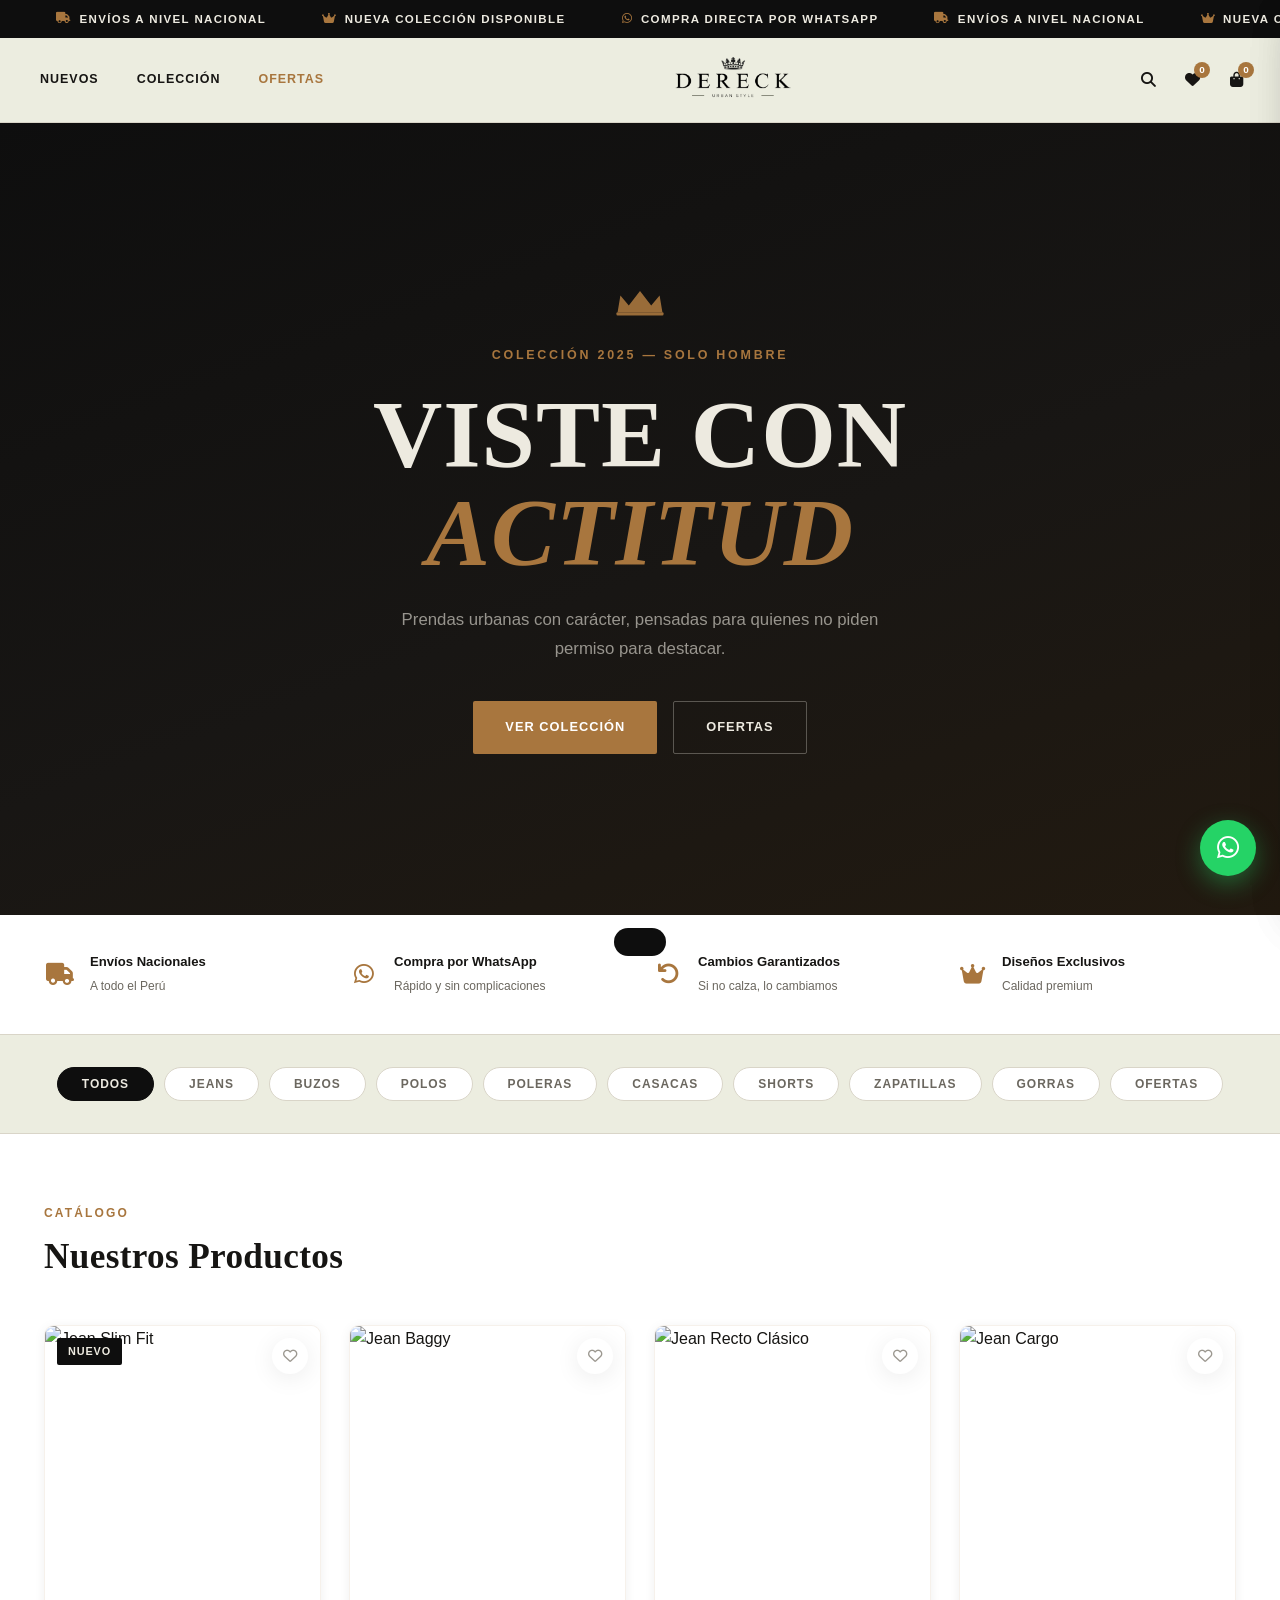
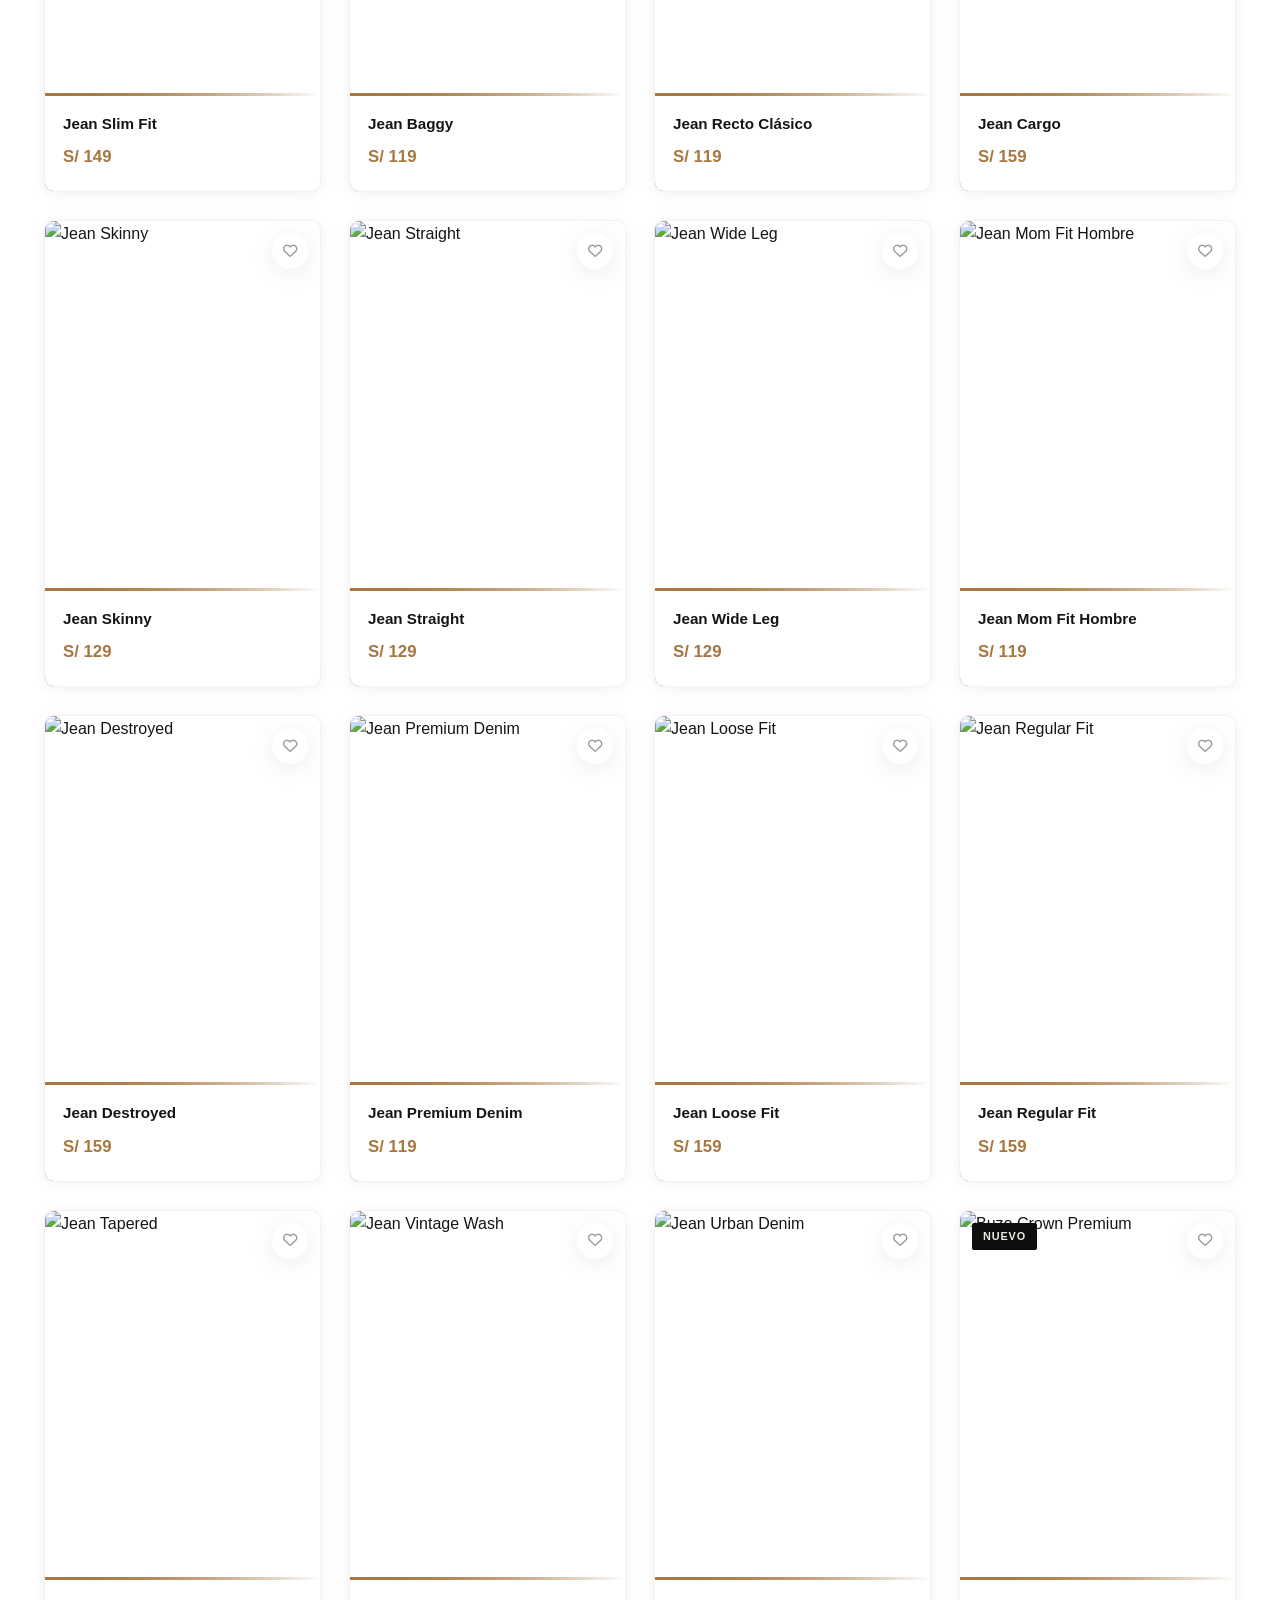
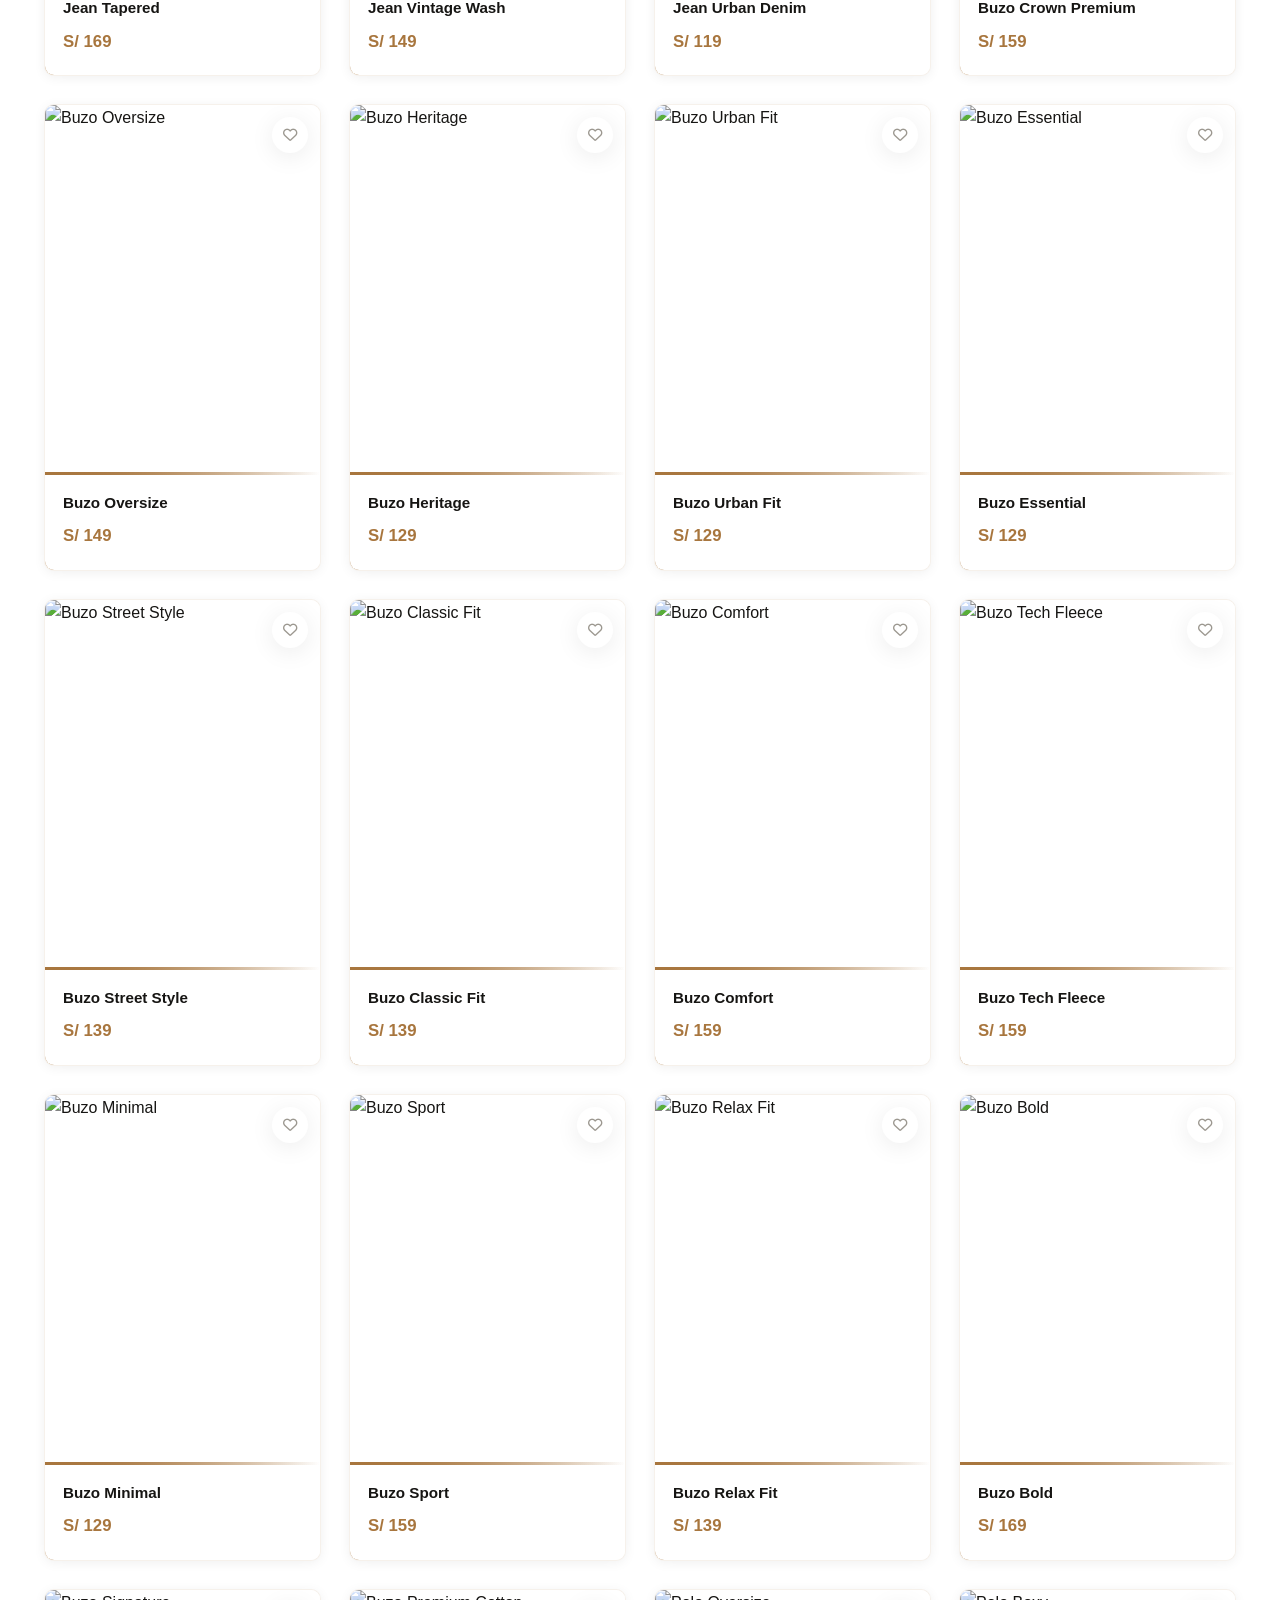
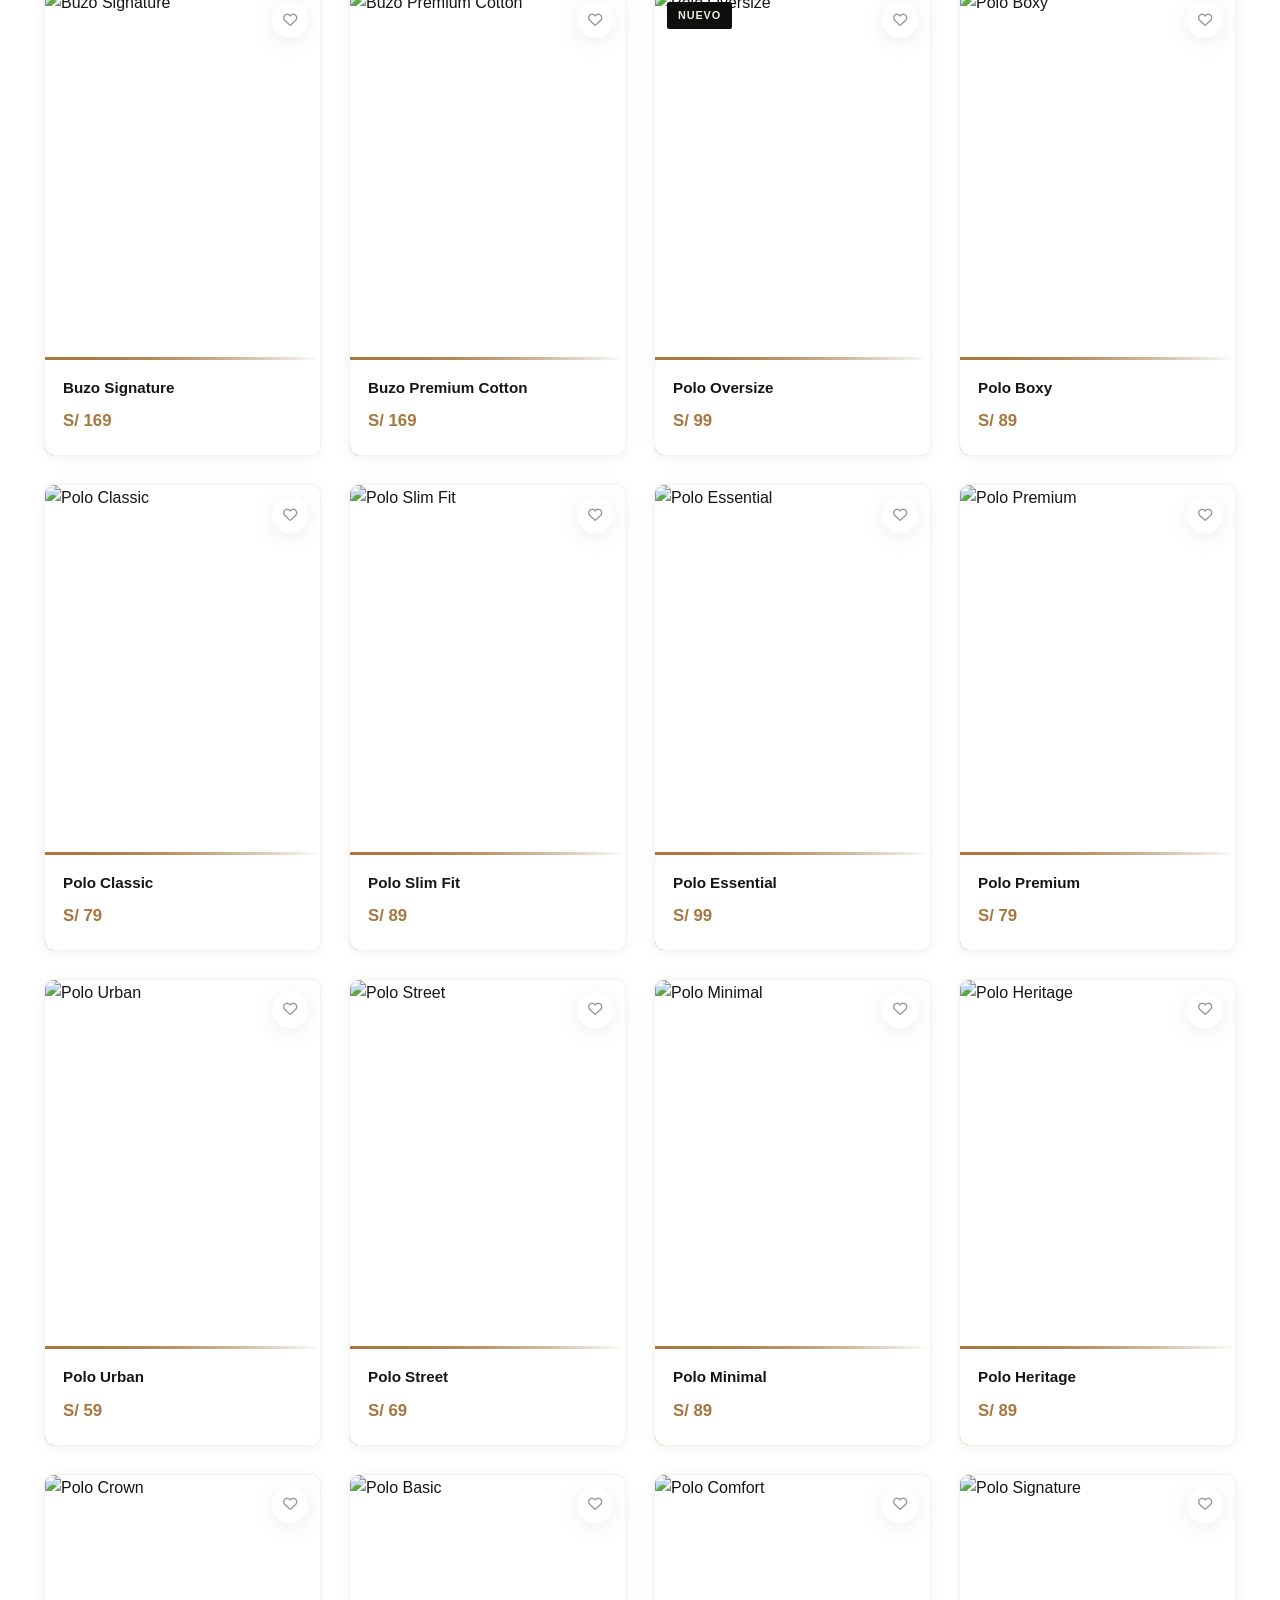
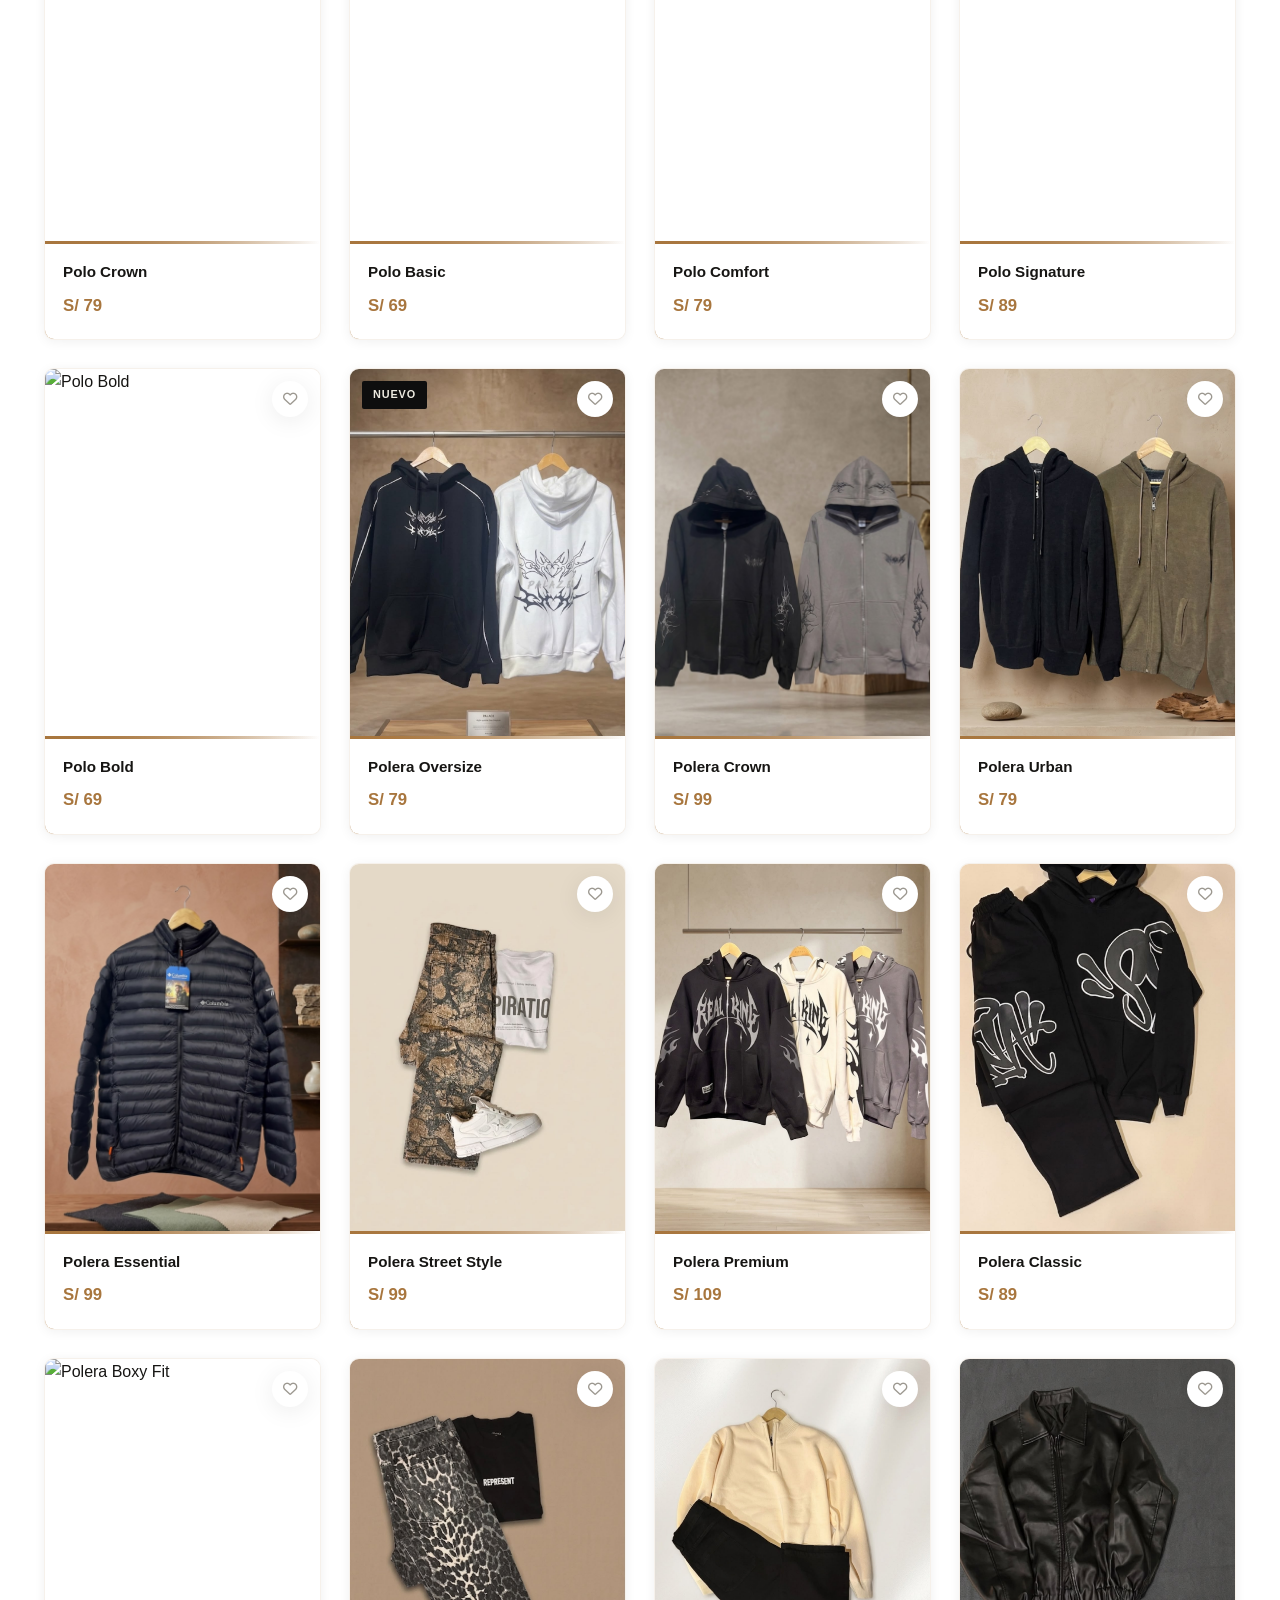
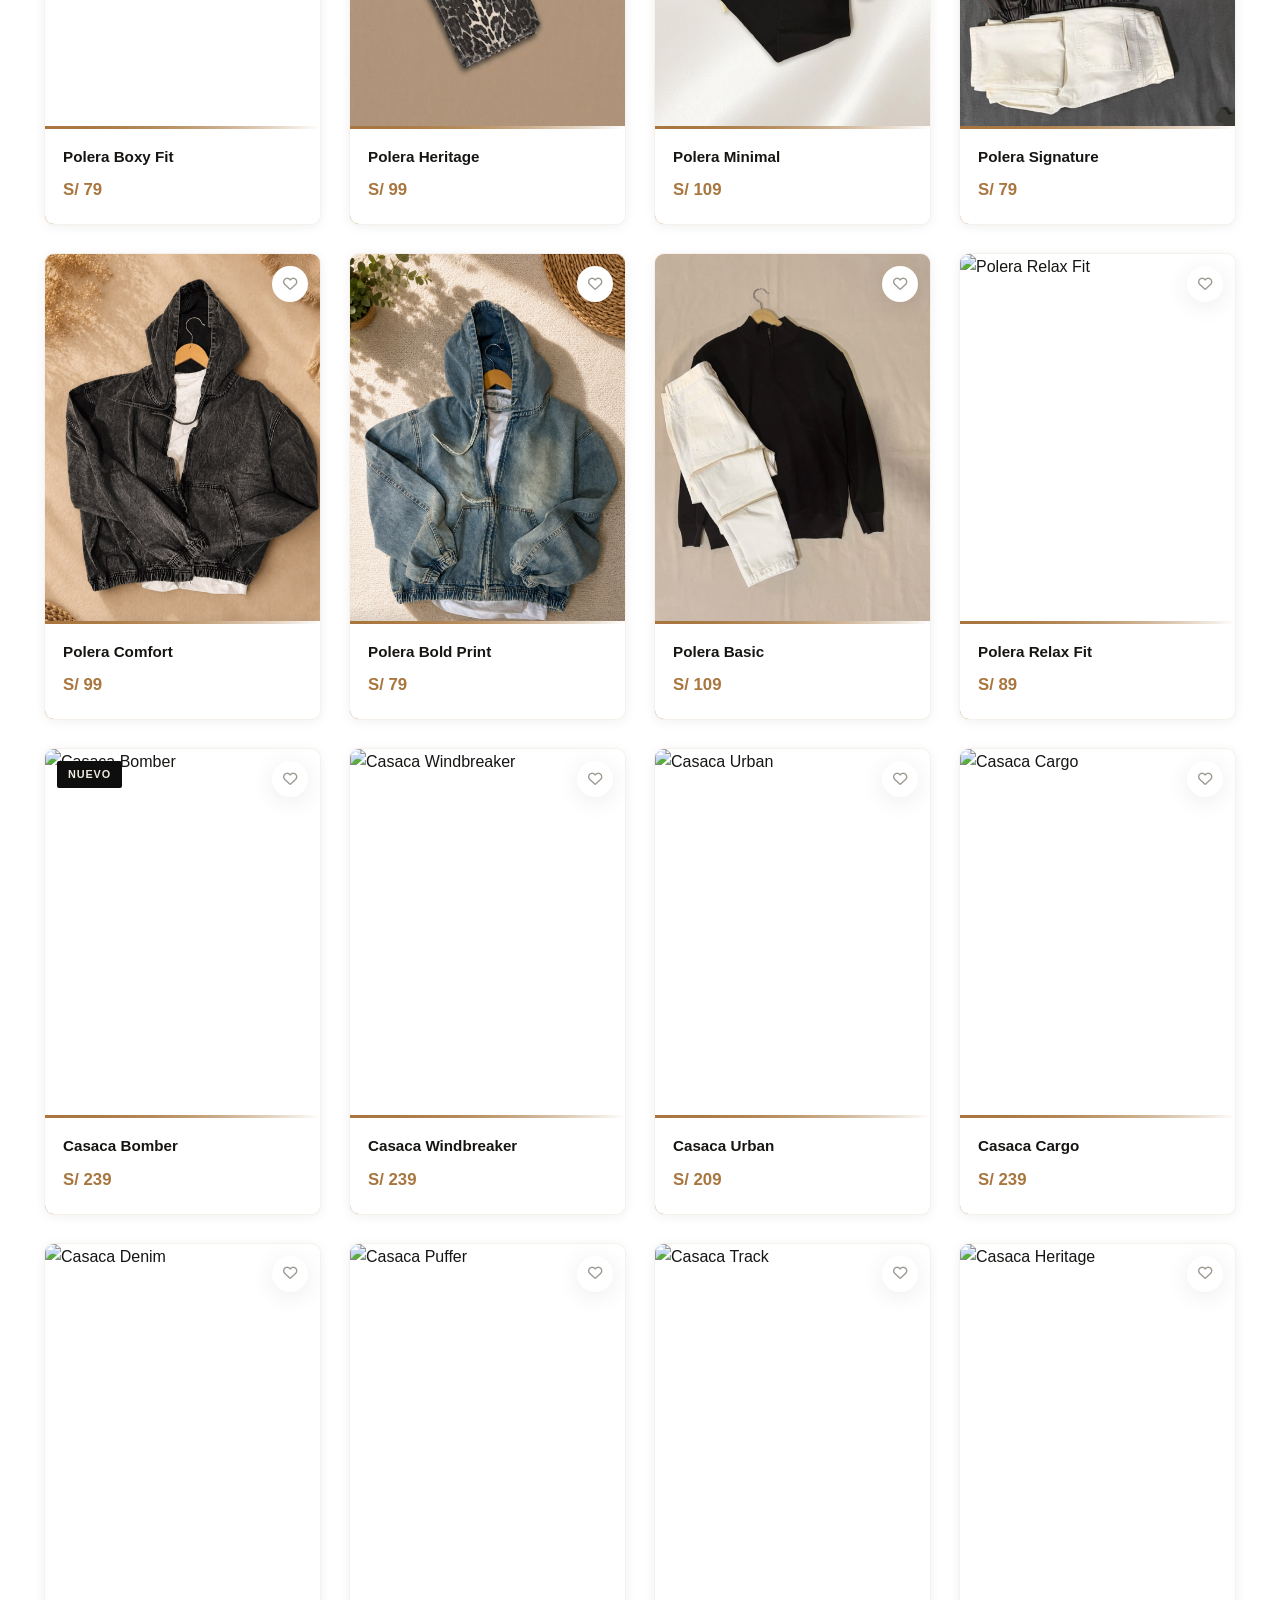
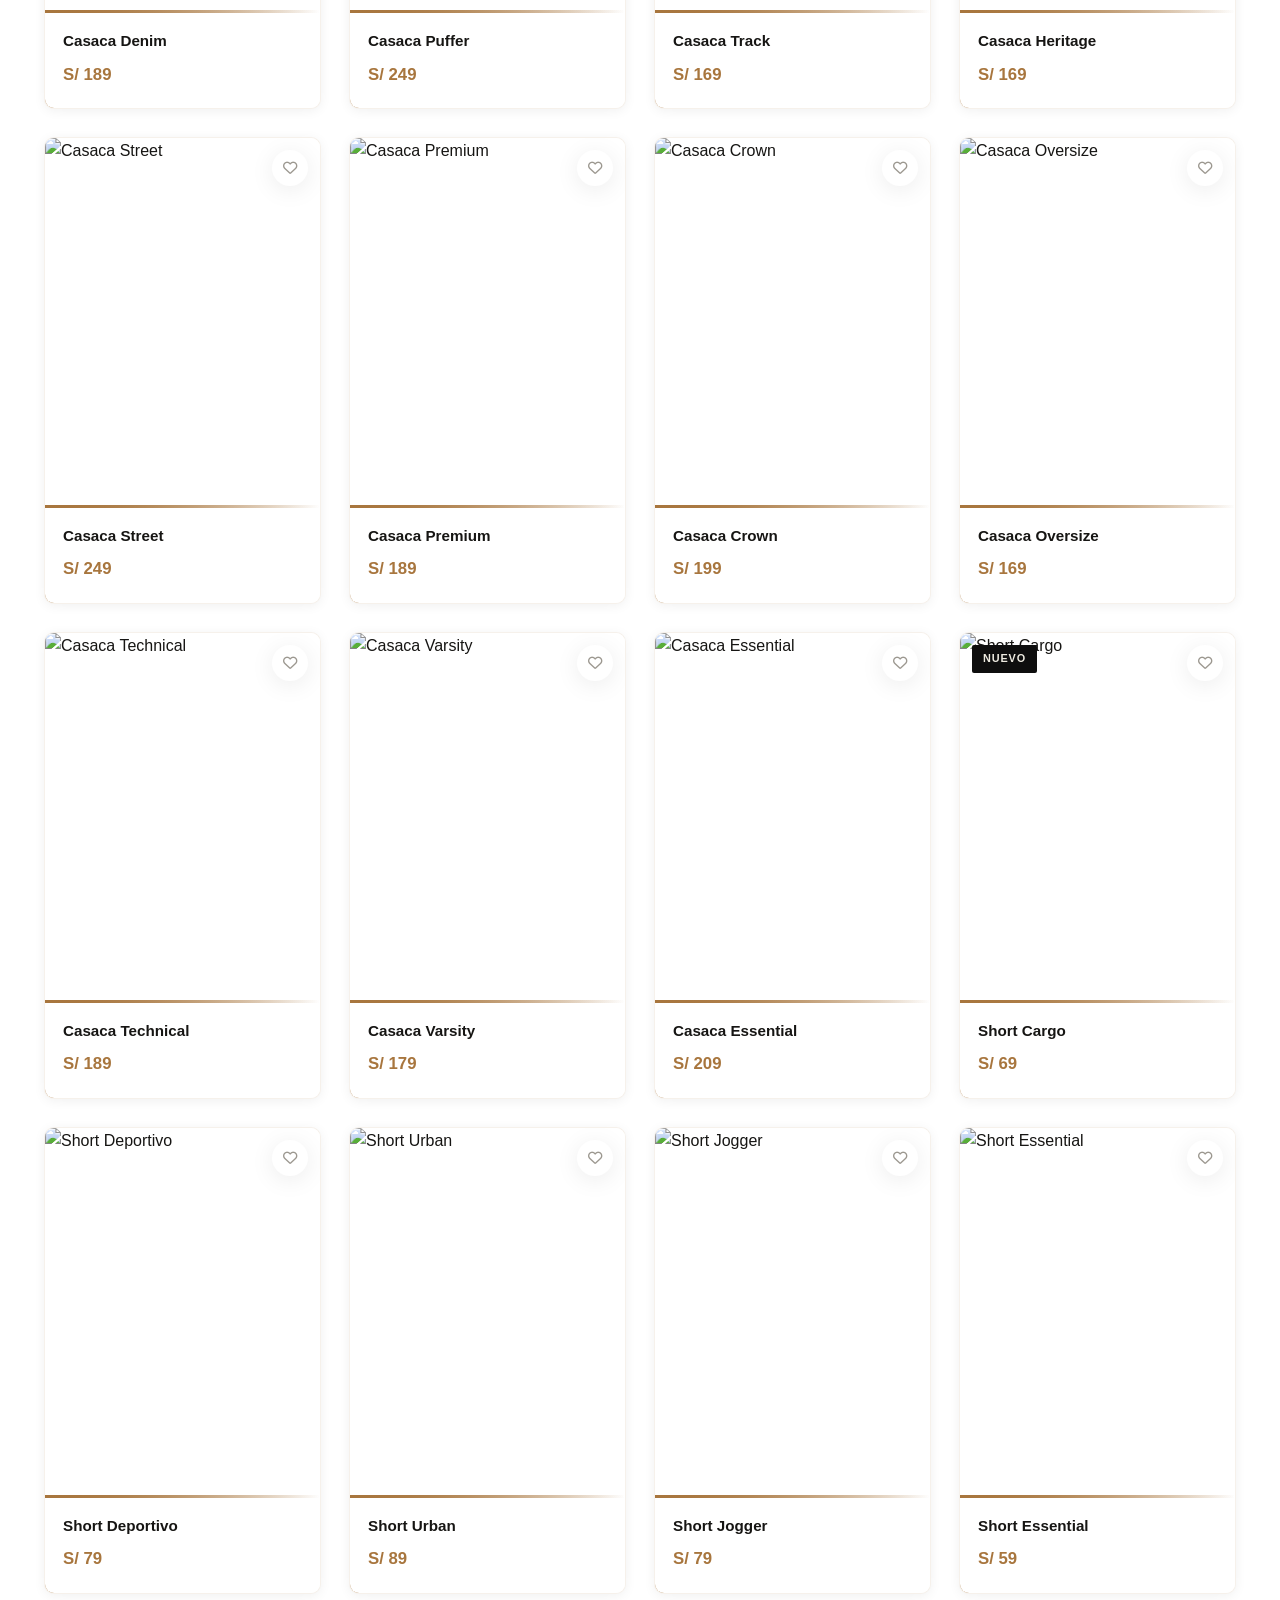
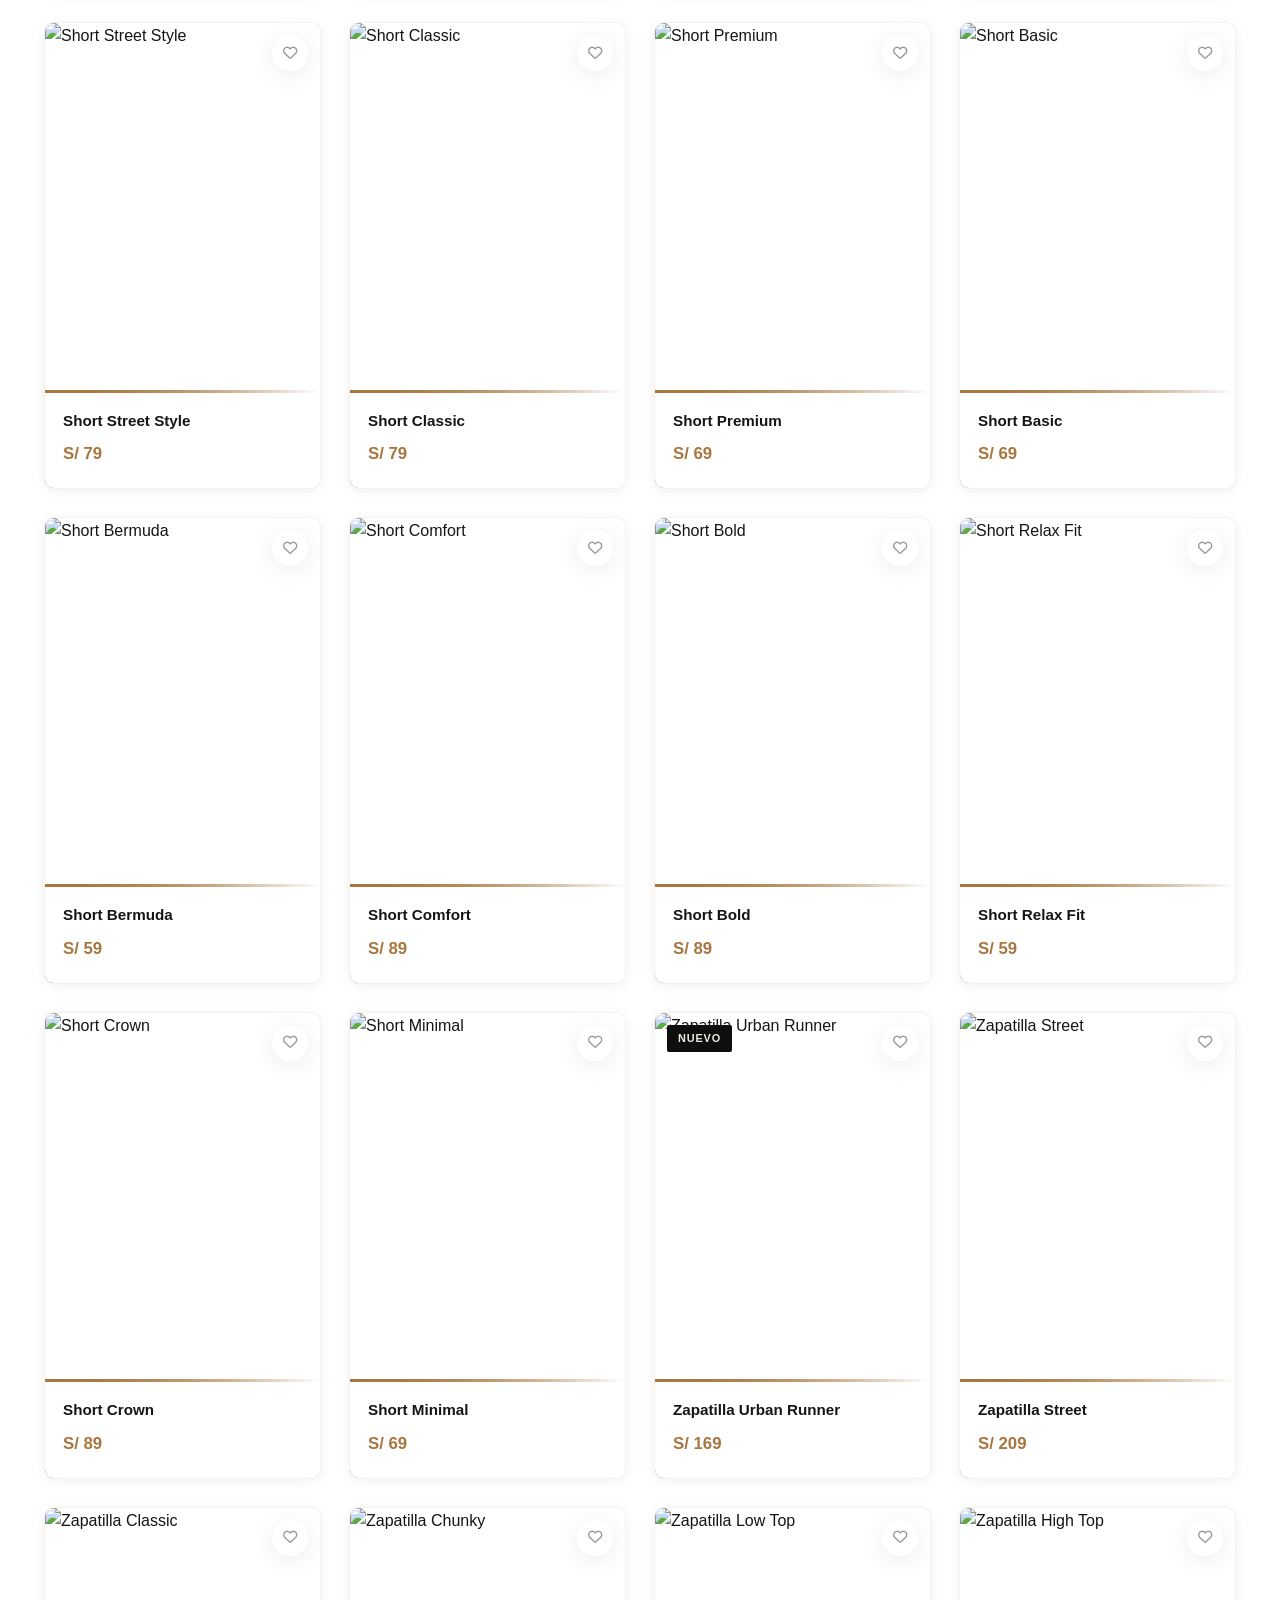
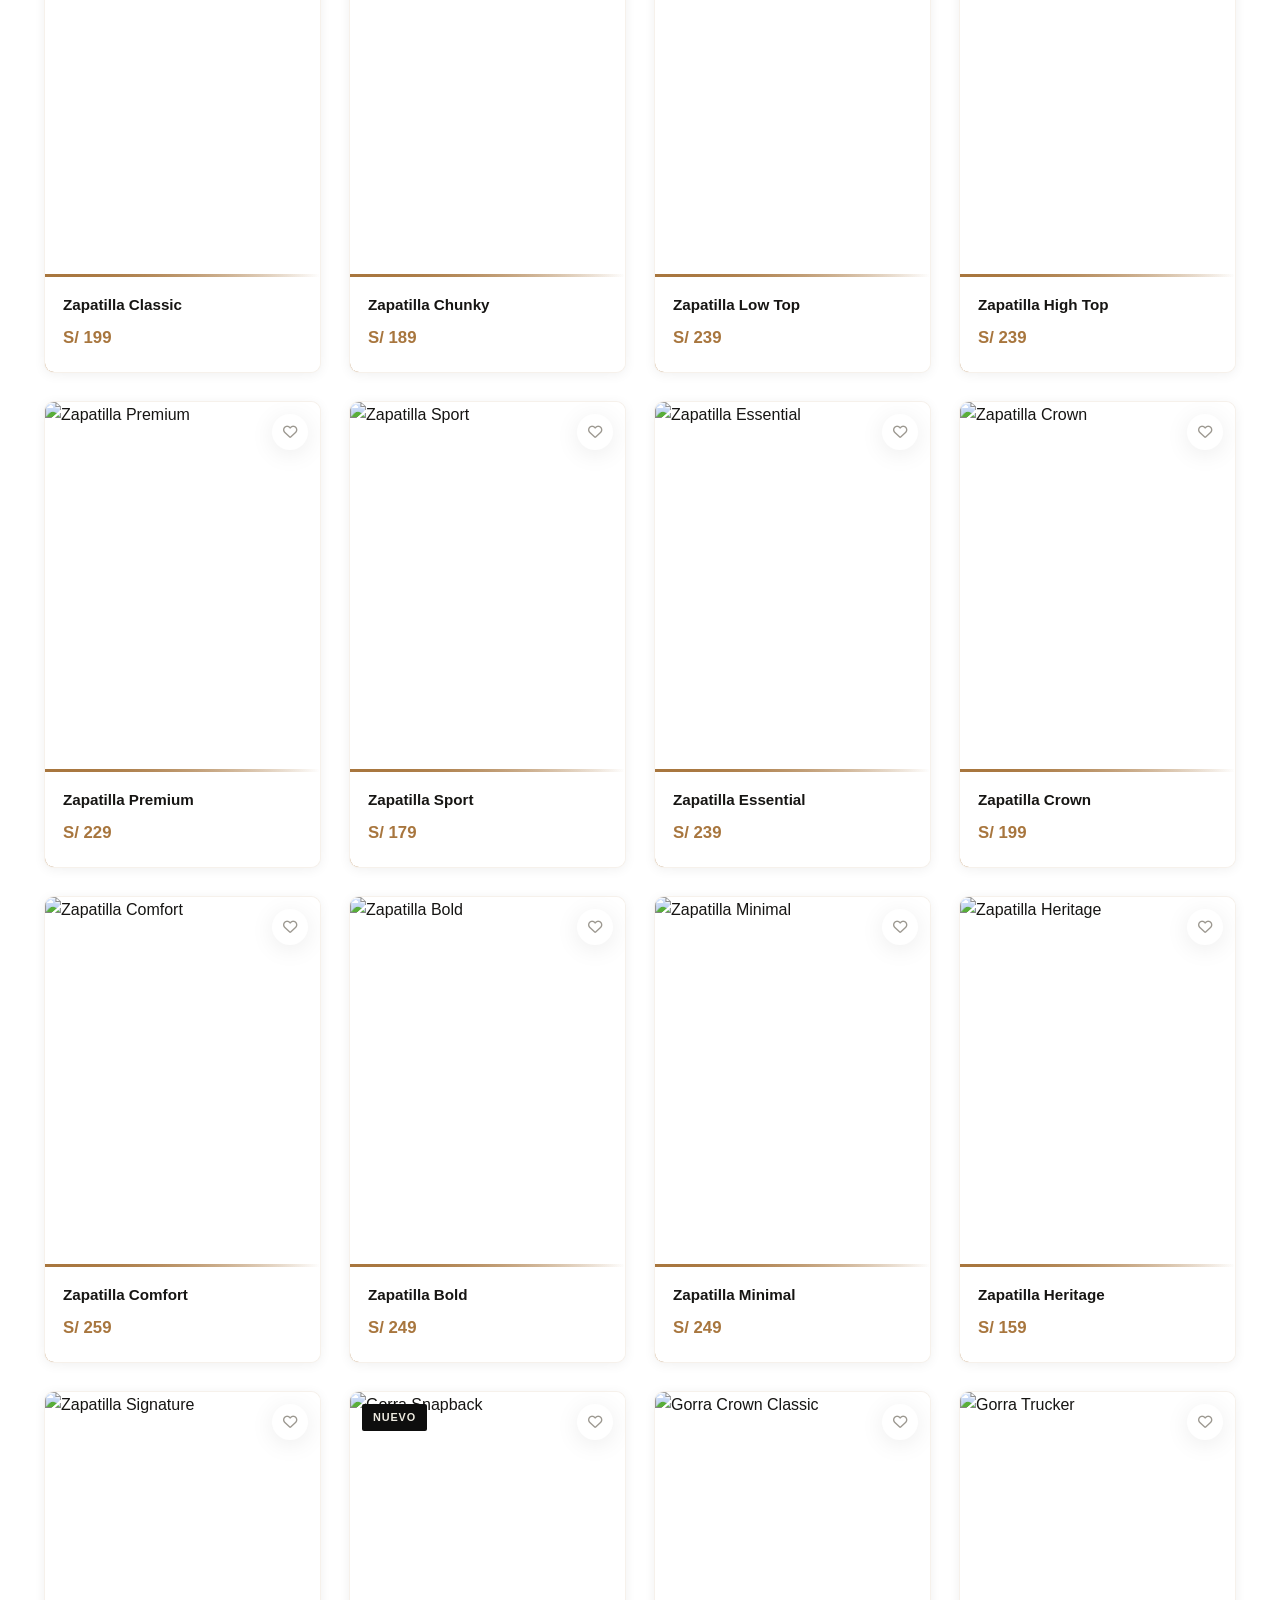
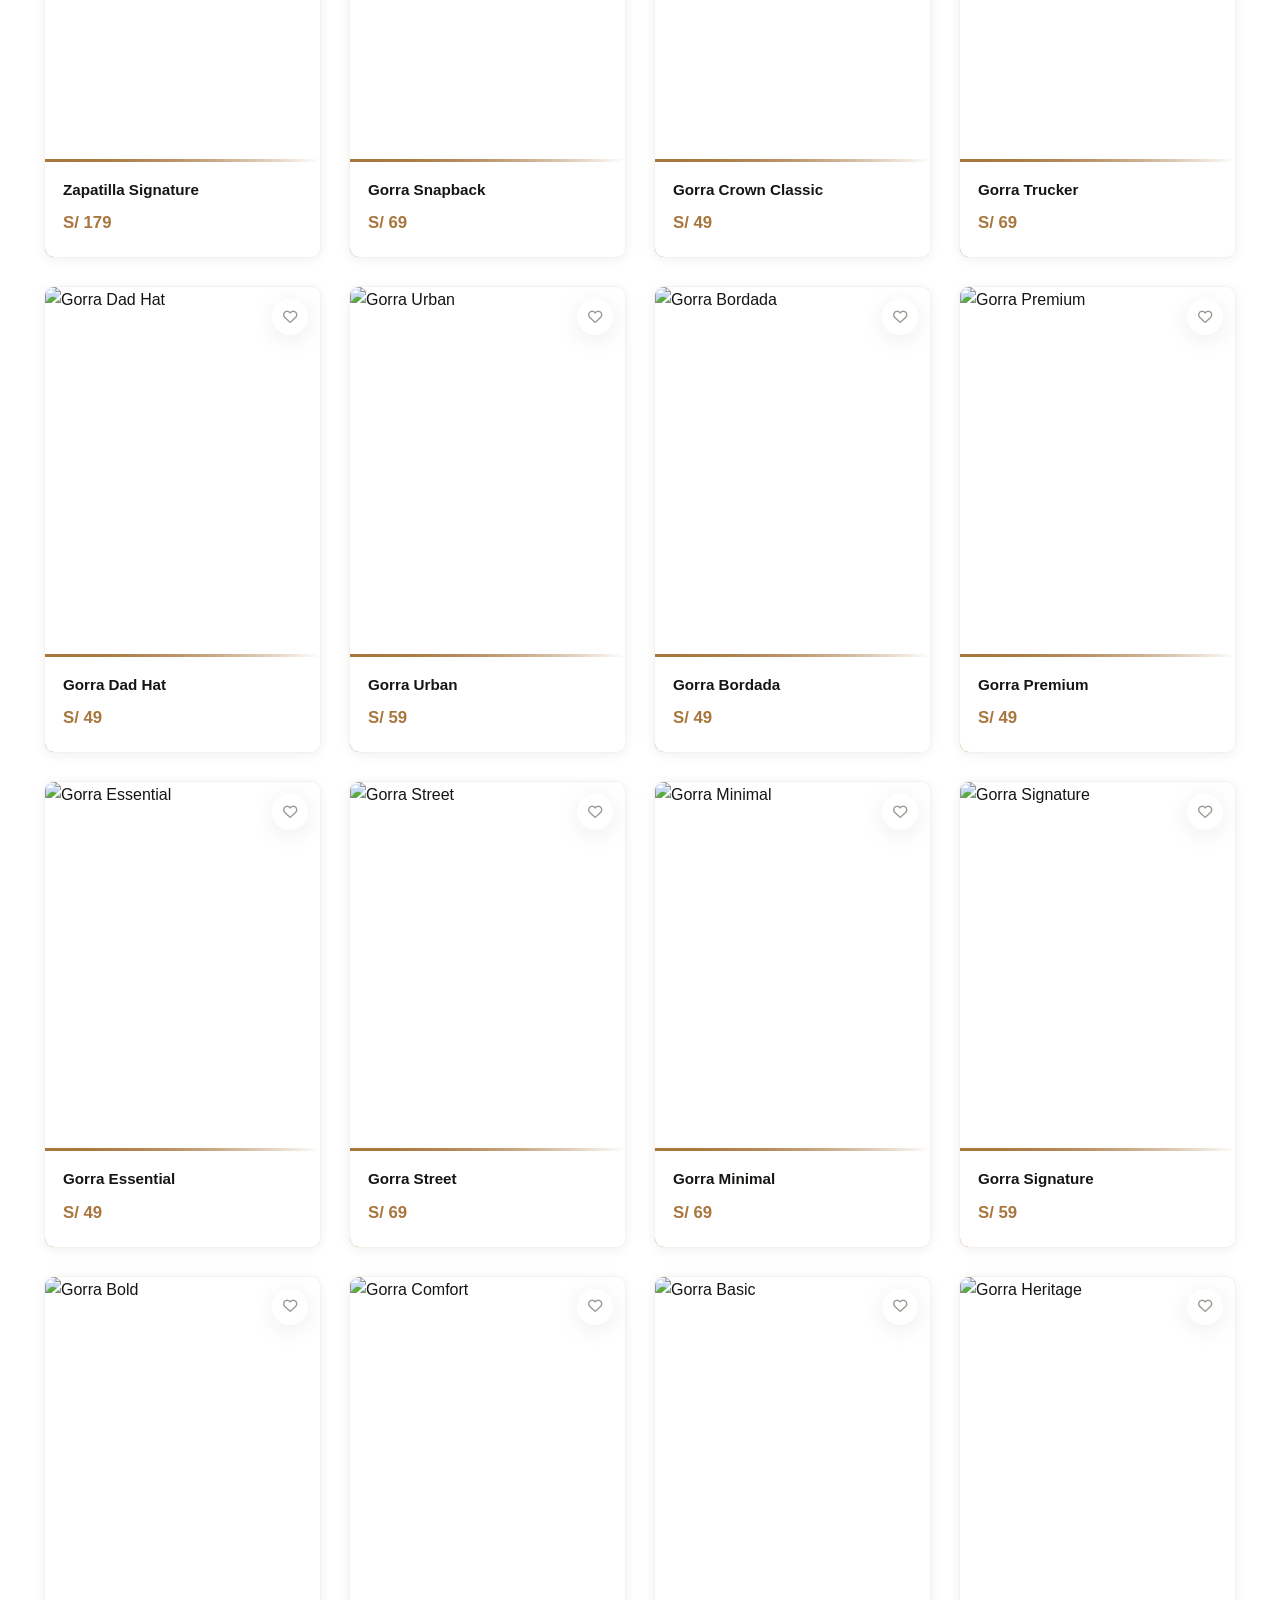
==== commit 57ed7706: "Add files via upload" ====
--- a/index.html
+++ b/index.html
@@ -34,7 +34,7 @@
       <nav class="nav-desktop" id="navDesktop">
         <a href="#nuevos" class="nav-link">Nuevos</a>
         <a href="#coleccion" class="nav-link">Colección</a>
-        <a href="#ofertas" class="nav-link nav-highlight">Ofertas</a>
+        <a href="#coleccion" onclick="filterCategory('oferta', document.querySelector('.pill[data-filter=oferta]'))" class="nav-link nav-highlight">Ofertas</a>
       </nav>
 
       <a href="index.html" class="logo-link">
@@ -58,7 +58,7 @@
     <nav class="nav-mobile" id="navMobile">
       <a href="#nuevos">Nuevos</a>
       <a href="#coleccion">Colección</a>
-      <a href="#ofertas">Ofertas</a>
+      <a href="#coleccion" onclick="filterCategory('oferta', document.querySelector('.pill[data-filter=oferta]'))">Ofertas</a>
       <a href="#nosotros">Nosotros</a>
       <a href="#contacto">Contacto</a>
     </nav>
@@ -83,8 +83,8 @@
       <h1 class="hero-title">VISTE CON<br/><span>ACTITUD</span></h1>
       <p class="hero-sub">Prendas urbanas con carácter, pensadas para quienes no piden permiso para destacar.</p>
       <div class="hero-cta">
-        <a href="#nuevos" class="btn btn-primary">Ver Colección</a>
-        <a href="#ofertas" class="btn btn-ghost">Ofertas</a>
+        <a href="#coleccion" class="btn btn-primary">Ver Colección</a>
+        <a href="#coleccion" onclick="filterCategory('oferta', document.querySelector('.pill[data-filter=oferta]'))" class="btn btn-ghost">Ofertas</a>
       </div>
     </div>
   </section>
@@ -111,25 +111,25 @@
     </div>
   </section>
 
-  <!-- CATEGORY PILLS -->
   <section class="categories-strip" id="coleccion">
     <div class="container">
       <div class="category-pills">
-        <button class="pill active" data-filter="all">Todos</button>
-        <button class="pill" data-filter="jeans">Jeans</button>
-        <button class="pill" data-filter="buzo">Buzos</button>
-        <button class="pill" data-filter="polo">Polos</button>
-        <button class="pill" data-filter="c:\Users\USUARIO\Downloads\1.jpeg">Poleras</button>
-        <button class="pill" data-filter="casaca">Casacas</button>
-        <button class="pill" data-filter="short">Shorts</button>
-        <button class="pill" data-filter="zapatilla">Zapatillas</button>
-        <button class="pill" data-filter="gorra">Gorras</button>
-        <button class="pill" data-filter="oferta">Ofertas</button>
-      </div>
-    </div>
-  </section>
-
-  <!-- PRODUCTS GRID -->
+    <button class="pill active" data-filter="all" onclick="filterCategory('all', this)">Todos</button>
+    <button class="pill" data-filter="jeans" onclick="filterCategory('jeans', this)">Jeans</button>
+    <button class="pill" data-filter="buzo" onclick="filterCategory('buzo', this)">Buzos</button>
+    <button class="pill" data-filter="polo" onclick="filterCategory('polo', this)">Polos</button>
+    <button class="pill" data-filter="polera" onclick="filterCategory('polera', this)">Poleras</button>
+    <button class="pill" data-filter="casaca" onclick="filterCategory('casaca', this)">Casacas</button>
+    <button class="pill" data-filter="short" onclick="filterCategory('short', this)">Shorts</button>
+    <button class="pill" data-filter="zapatilla" onclick="filterCategory('zapatilla', this)">Zapatillas</button>
+    <button class="pill" data-filter="gorra" onclick="filterCategory('gorra', this)">Gorras</button>
+    <button class="pill" data-filter="oferta" onclick="filterCategory('oferta', this)">Ofertas</button>
+      </div>
+    </div>
+  </section>
+
+
+  <!-- NOVEDADES (un destacado por categoría, ver la colección completa en cada página) -->
   <section class="products-section" id="nuevos">
     <div class="container">
       <div class="section-header">
@@ -137,3136 +137,13 @@
           <p class="section-eyebrow">Catálogo</p>
           <h2>Nuestros Productos</h2>
         </div>
-        <div class="sort-select">
-          <select id="sortSelect">
-            <option value="default">Ordenar por</option>
-            <option value="price-asc">Menor precio</option>
-            <option value="price-desc">Mayor precio</option>
-            <option value="name">Nombre A-Z</option>
-          </select>
-        </div>
       </div>
 
       <div class="products-grid" id="productsGrid">
-
-        <div class="product-card"
-             data-category="jeans"
-             data-price="149"
-             data-name="Jean Slim Fit"
-             data-colors="Azul,Negro,Gris"
-             data-sizes="28,30,32,34,36"
-             data-img="img/productos/jean-slim-fit.jpeg">
-          <div class="product-image-wrap">
-            <img class="product-img" src="img/productos/jean-slim-fit.jpeg" alt="Jean Slim Fit"/>
-            <div class="product-overlay">
-              <button class="quick-add" onclick="openProductModal(this)">
-                <i class="fab fa-whatsapp"></i> Comprar
-              </button>
-            </div>
-            <button class="wishlist-heart" onclick="toggleWishlist(this)" aria-label="Guardar"><i class="far fa-heart"></i></button>
-            <span class="product-tag">Nuevo</span>
-          </div>
-          <div class="product-info">
-            <h3 class="product-name">Jean Slim Fit</h3>
-            <p class="product-price">S/ 149</p>
-          </div>
-        </div>
-
-        <div class="product-card"
-             data-category="jeans"
-             data-price="119"
-             data-name="Jean Baggy"
-             data-colors="Azul,Negro,Gris"
-             data-sizes="28,30,32,34,36"
-             data-img="img/productos/jean-baggy.jpeg">
-          <div class="product-image-wrap">
-            <img class="product-img" src="img/productos/jean-baggy.jpeg" alt="Jean Baggy"/>
-            <div class="product-overlay">
-              <button class="quick-add" onclick="openProductModal(this)">
-                <i class="fab fa-whatsapp"></i> Comprar
-              </button>
-            </div>
-            <button class="wishlist-heart" onclick="toggleWishlist(this)" aria-label="Guardar"><i class="far fa-heart"></i></button>
-            
-          </div>
-          <div class="product-info">
-            <h3 class="product-name">Jean Baggy</h3>
-            <p class="product-price">S/ 119</p>
-          </div>
-        </div>
-
-        <div class="product-card"
-             data-category="jeans"
-             data-price="119"
-             data-name="Jean Recto Clásico"
-             data-colors="Azul,Negro,Gris"
-             data-sizes="28,30,32,34,36"
-             data-img="img/productos/jean-recto-clásico.jpeg">
-          <div class="product-image-wrap">
-            <img class="product-img" src="img/productos/jean-recto-clásico.jpeg" alt="Jean Recto Clásico"/>
-            <div class="product-overlay">
-              <button class="quick-add" onclick="openProductModal(this)">
-                <i class="fab fa-whatsapp"></i> Comprar
-              </button>
-            </div>
-            <button class="wishlist-heart" onclick="toggleWishlist(this)" aria-label="Guardar"><i class="far fa-heart"></i></button>
-            
-          </div>
-          <div class="product-info">
-            <h3 class="product-name">Jean Recto Clásico</h3>
-            <p class="product-price">S/ 119</p>
-          </div>
-        </div>
-
-        <div class="product-card"
-             data-category="jeans"
-             data-price="159"
-             data-name="Jean Cargo"
-             data-colors="Azul,Negro,Gris"
-             data-sizes="28,30,32,34,36"
-             data-img="img/productos/jean-cargo.jpeg">
-          <div class="product-image-wrap">
-            <img class="product-img" src="img/productos/jean-cargo.jpeg" alt="Jean Cargo"/>
-            <div class="product-overlay">
-              <button class="quick-add" onclick="openProductModal(this)">
-                <i class="fab fa-whatsapp"></i> Comprar
-              </button>
-            </div>
-            <button class="wishlist-heart" onclick="toggleWishlist(this)" aria-label="Guardar"><i class="far fa-heart"></i></button>
-            
-          </div>
-          <div class="product-info">
-            <h3 class="product-name">Jean Cargo</h3>
-            <p class="product-price">S/ 159</p>
-          </div>
-        </div>
-
-        <div class="product-card"
-             data-category="jeans"
-             data-price="129"
-             data-name="Jean Skinny"
-             data-colors="Azul,Negro,Gris"
-             data-sizes="28,30,32,34,36"
-             data-img="img/productos/jean-skinny.jpeg">
-          <div class="product-image-wrap">
-            <img class="product-img" src="img/productos/jean-skinny.jpeg" alt="Jean Skinny"/>
-            <div class="product-overlay">
-              <button class="quick-add" onclick="openProductModal(this)">
-                <i class="fab fa-whatsapp"></i> Comprar
-              </button>
-            </div>
-            <button class="wishlist-heart" onclick="toggleWishlist(this)" aria-label="Guardar"><i class="far fa-heart"></i></button>
-            
-          </div>
-          <div class="product-info">
-            <h3 class="product-name">Jean Skinny</h3>
-            <p class="product-price">S/ 129</p>
-          </div>
-        </div>
-
-        <div class="product-card"
-             data-category="jeans"
-             data-price="129"
-             data-name="Jean Straight"
-             data-colors="Azul,Negro,Gris"
-             data-sizes="28,30,32,34,36"
-             data-img="img/productos/jean-straight.jpeg">
-          <div class="product-image-wrap">
-            <img class="product-img" src="img/productos/jean-straight.jpeg" alt="Jean Straight"/>
-            <div class="product-overlay">
-              <button class="quick-add" onclick="openProductModal(this)">
-                <i class="fab fa-whatsapp"></i> Comprar
-              </button>
-            </div>
-            <button class="wishlist-heart" onclick="toggleWishlist(this)" aria-label="Guardar"><i class="far fa-heart"></i></button>
-            
-          </div>
-          <div class="product-info">
-            <h3 class="product-name">Jean Straight</h3>
-            <p class="product-price">S/ 129</p>
-          </div>
-        </div>
-
-        <div class="product-card"
-             data-category="jeans"
-             data-price="129"
-             data-name="Jean Wide Leg"
-             data-colors="Azul,Negro,Gris"
-             data-sizes="28,30,32,34,36"
-             data-img="img/productos/jean-wide-leg.jpeg">
-          <div class="product-image-wrap">
-            <img class="product-img" src="img/productos/jean-wide-leg.jpeg" alt="Jean Wide Leg"/>
-            <div class="product-overlay">
-              <button class="quick-add" onclick="openProductModal(this)">
-                <i class="fab fa-whatsapp"></i> Comprar
-              </button>
-            </div>
-            <button class="wishlist-heart" onclick="toggleWishlist(this)" aria-label="Guardar"><i class="far fa-heart"></i></button>
-            
-          </div>
-          <div class="product-info">
-            <h3 class="product-name">Jean Wide Leg</h3>
-            <p class="product-price">S/ 129</p>
-          </div>
-        </div>
-
-        <div class="product-card"
-             data-category="jeans"
-             data-price="119"
-             data-name="Jean Mom Fit Hombre"
-             data-colors="Azul,Negro,Gris"
-             data-sizes="28,30,32,34,36"
-             data-img="img/productos/jean-mom-fit-hombre.jpeg">
-          <div class="product-image-wrap">
-            <img class="product-img" src="img/productos/jean-mom-fit-hombre.jpeg" alt="Jean Mom Fit Hombre"/>
-            <div class="product-overlay">
-              <button class="quick-add" onclick="openProductModal(this)">
-                <i class="fab fa-whatsapp"></i> Comprar
-              </button>
-            </div>
-            <button class="wishlist-heart" onclick="toggleWishlist(this)" aria-label="Guardar"><i class="far fa-heart"></i></button>
-            
-          </div>
-          <div class="product-info">
-            <h3 class="product-name">Jean Mom Fit Hombre</h3>
-            <p class="product-price">S/ 119</p>
-          </div>
-        </div>
-
-        <div class="product-card"
-             data-category="jeans"
-             data-price="159"
-             data-name="Jean Destroyed"
-             data-colors="Azul,Negro,Gris"
-             data-sizes="28,30,32,34,36"
-             data-img="img/productos/jean-destroyed.jpeg">
-          <div class="product-image-wrap">
-            <img class="product-img" src="img/productos/jean-destroyed.jpeg" alt="Jean Destroyed"/>
-            <div class="product-overlay">
-              <button class="quick-add" onclick="openProductModal(this)">
-                <i class="fab fa-whatsapp"></i> Comprar
-              </button>
-            </div>
-            <button class="wishlist-heart" onclick="toggleWishlist(this)" aria-label="Guardar"><i class="far fa-heart"></i></button>
-            
-          </div>
-          <div class="product-info">
-            <h3 class="product-name">Jean Destroyed</h3>
-            <p class="product-price">S/ 159</p>
-          </div>
-        </div>
-
-        <div class="product-card"
-             data-category="jeans"
-             data-price="119"
-             data-name="Jean Premium Denim"
-             data-colors="Azul,Negro,Gris"
-             data-sizes="28,30,32,34,36"
-             data-img="img/productos/jean-premium-denim.jpeg">
-          <div class="product-image-wrap">
-            <img class="product-img" src="img/productos/jean-premium-denim.jpeg" alt="Jean Premium Denim"/>
-            <div class="product-overlay">
-              <button class="quick-add" onclick="openProductModal(this)">
-                <i class="fab fa-whatsapp"></i> Comprar
-              </button>
-            </div>
-            <button class="wishlist-heart" onclick="toggleWishlist(this)" aria-label="Guardar"><i class="far fa-heart"></i></button>
-            
-          </div>
-          <div class="product-info">
-            <h3 class="product-name">Jean Premium Denim</h3>
-            <p class="product-price">S/ 119</p>
-          </div>
-        </div>
-
-        <div class="product-card"
-             data-category="jeans"
-             data-price="159"
-             data-name="Jean Loose Fit"
-             data-colors="Azul,Negro,Gris"
-             data-sizes="28,30,32,34,36"
-             data-img="img/productos/jean-loose-fit.jpeg">
-          <div class="product-image-wrap">
-            <img class="product-img" src="img/productos/jean-loose-fit.jpeg" alt="Jean Loose Fit"/>
-            <div class="product-overlay">
-              <button class="quick-add" onclick="openProductModal(this)">
-                <i class="fab fa-whatsapp"></i> Comprar
-              </button>
-            </div>
-            <button class="wishlist-heart" onclick="toggleWishlist(this)" aria-label="Guardar"><i class="far fa-heart"></i></button>
-            
-          </div>
-          <div class="product-info">
-            <h3 class="product-name">Jean Loose Fit</h3>
-            <p class="product-price">S/ 159</p>
-          </div>
-        </div>
-
-        <div class="product-card"
-             data-category="jeans"
-             data-price="159"
-             data-name="Jean Regular Fit"
-             data-colors="Azul,Negro,Gris"
-             data-sizes="28,30,32,34,36"
-             data-img="img/productos/jean-regular-fit.jpeg">
-          <div class="product-image-wrap">
-            <img class="product-img" src="img/productos/jean-regular-fit.jpeg" alt="Jean Regular Fit"/>
-            <div class="product-overlay">
-              <button class="quick-add" onclick="openProductModal(this)">
-                <i class="fab fa-whatsapp"></i> Comprar
-              </button>
-            </div>
-            <button class="wishlist-heart" onclick="toggleWishlist(this)" aria-label="Guardar"><i class="far fa-heart"></i></button>
-            
-          </div>
-          <div class="product-info">
-            <h3 class="product-name">Jean Regular Fit</h3>
-            <p class="product-price">S/ 159</p>
-          </div>
-        </div>
-
-        <div class="product-card"
-             data-category="jeans"
-             data-price="169"
-             data-name="Jean Tapered"
-             data-colors="Azul,Negro,Gris"
-             data-sizes="28,30,32,34,36"
-             data-img="img/productos/jean-tapered.jpeg">
-          <div class="product-image-wrap">
-            <img class="product-img" src="img/productos/jean-tapered.jpeg" alt="Jean Tapered"/>
-            <div class="product-overlay">
-              <button class="quick-add" onclick="openProductModal(this)">
-                <i class="fab fa-whatsapp"></i> Comprar
-              </button>
-            </div>
-            <button class="wishlist-heart" onclick="toggleWishlist(this)" aria-label="Guardar"><i class="far fa-heart"></i></button>
-            
-          </div>
-          <div class="product-info">
-            <h3 class="product-name">Jean Tapered</h3>
-            <p class="product-price">S/ 169</p>
-          </div>
-        </div>
-
-        <div class="product-card"
-             data-category="jeans"
-             data-price="149"
-             data-name="Jean Vintage Wash"
-             data-colors="Azul,Negro,Gris"
-             data-sizes="28,30,32,34,36"
-             data-img="img/productos/jean-vintage-wash.jpeg">
-          <div class="product-image-wrap">
-            <img class="product-img" src="img/productos/jean-vintage-wash.jpeg" alt="Jean Vintage Wash"/>
-            <div class="product-overlay">
-              <button class="quick-add" onclick="openProductModal(this)">
-                <i class="fab fa-whatsapp"></i> Comprar
-              </button>
-            </div>
-            <button class="wishlist-heart" onclick="toggleWishlist(this)" aria-label="Guardar"><i class="far fa-heart"></i></button>
-            
-          </div>
-          <div class="product-info">
-            <h3 class="product-name">Jean Vintage Wash</h3>
-            <p class="product-price">S/ 149</p>
-          </div>
-        </div>
-
-        <div class="product-card"
-             data-category="jeans"
-             data-price="119"
-             data-name="Jean Urban Denim"
-             data-colors="Azul,Negro,Gris"
-             data-sizes="28,30,32,34,36"
-             data-img="img/productos/jean-urban-denim.jpeg">
-          <div class="product-image-wrap">
-            <img class="product-img" src="img/productos/jean-urban-denim.jpeg" alt="Jean Urban Denim"/>
-            <div class="product-overlay">
-              <button class="quick-add" onclick="openProductModal(this)">
-                <i class="fab fa-whatsapp"></i> Comprar
-              </button>
-            </div>
-            <button class="wishlist-heart" onclick="toggleWishlist(this)" aria-label="Guardar"><i class="far fa-heart"></i></button>
-            
-          </div>
-          <div class="product-info">
-            <h3 class="product-name">Jean Urban Denim</h3>
-            <p class="product-price">S/ 119</p>
-          </div>
-        </div>
-
-        <div class="product-card"
-             data-category="buzo"
-             data-price="159"
-             data-name="Buzo Crown Premium"
-             data-colors="Negro,Gris,Azul Marino"
-             data-sizes="S,M,L,XL"
-             data-img="img/productos/buzo-crown-premium.jpeg">
-          <div class="product-image-wrap">
-            <img class="product-img" src="img/productos/buzo-crown-premium.jpeg" alt="Buzo Crown Premium"/>
-            <div class="product-overlay">
-              <button class="quick-add" onclick="openProductModal(this)">
-                <i class="fab fa-whatsapp"></i> Comprar
-              </button>
-            </div>
-            <button class="wishlist-heart" onclick="toggleWishlist(this)" aria-label="Guardar"><i class="far fa-heart"></i></button>
-            <span class="product-tag">Nuevo</span>
-          </div>
-          <div class="product-info">
-            <h3 class="product-name">Buzo Crown Premium</h3>
-            <p class="product-price">S/ 159</p>
-          </div>
-        </div>
-
-        <div class="product-card"
-             data-category="buzo"
-             data-price="149"
-             data-name="Buzo Oversize"
-             data-colors="Negro,Gris,Azul Marino"
-             data-sizes="S,M,L,XL"
-             data-img="img/productos/buzo-oversize.jpeg">
-          <div class="product-image-wrap">
-            <img class="product-img" src="img/productos/buzo-oversize.jpeg" alt="Buzo Oversize"/>
-            <div class="product-overlay">
-              <button class="quick-add" onclick="openProductModal(this)">
-                <i class="fab fa-whatsapp"></i> Comprar
-              </button>
-            </div>
-            <button class="wishlist-heart" onclick="toggleWishlist(this)" aria-label="Guardar"><i class="far fa-heart"></i></button>
-            
-          </div>
-          <div class="product-info">
-            <h3 class="product-name">Buzo Oversize</h3>
-            <p class="product-price">S/ 149</p>
-          </div>
-        </div>
-
-        <div class="product-card"
-             data-category="buzo"
-             data-price="129"
-             data-name="Buzo Heritage"
-             data-colors="Negro,Gris,Azul Marino"
-             data-sizes="S,M,L,XL"
-             data-img="img/productos/buzo-heritage.jpeg">
-          <div class="product-image-wrap">
-            <img class="product-img" src="img/productos/buzo-heritage.jpeg" alt="Buzo Heritage"/>
-            <div class="product-overlay">
-              <button class="quick-add" onclick="openProductModal(this)">
-                <i class="fab fa-whatsapp"></i> Comprar
-              </button>
-            </div>
-            <button class="wishlist-heart" onclick="toggleWishlist(this)" aria-label="Guardar"><i class="far fa-heart"></i></button>
-            
-          </div>
-          <div class="product-info">
-            <h3 class="product-name">Buzo Heritage</h3>
-            <p class="product-price">S/ 129</p>
-          </div>
-        </div>
-
-        <div class="product-card"
-             data-category="buzo"
-             data-price="129"
-             data-name="Buzo Urban Fit"
-             data-colors="Negro,Gris,Azul Marino"
-             data-sizes="S,M,L,XL"
-             data-img="img/productos/buzo-urban-fit.jpeg">
-          <div class="product-image-wrap">
-            <img class="product-img" src="img/productos/buzo-urban-fit.jpeg" alt="Buzo Urban Fit"/>
-            <div class="product-overlay">
-              <button class="quick-add" onclick="openProductModal(this)">
-                <i class="fab fa-whatsapp"></i> Comprar
-              </button>
-            </div>
-            <button class="wishlist-heart" onclick="toggleWishlist(this)" aria-label="Guardar"><i class="far fa-heart"></i></button>
-            
-          </div>
-          <div class="product-info">
-            <h3 class="product-name">Buzo Urban Fit</h3>
-            <p class="product-price">S/ 129</p>
-          </div>
-        </div>
-
-        <div class="product-card"
-             data-category="buzo"
-             data-price="129"
-             data-name="Buzo Essential"
-             data-colors="Negro,Gris,Azul Marino"
-             data-sizes="S,M,L,XL"
-             data-img="img/productos/buzo-essential.jpeg">
-          <div class="product-image-wrap">
-            <img class="product-img" src="img/productos/buzo-essential.jpeg" alt="Buzo Essential"/>
-            <div class="product-overlay">
-              <button class="quick-add" onclick="openProductModal(this)">
-                <i class="fab fa-whatsapp"></i> Comprar
-              </button>
-            </div>
-            <button class="wishlist-heart" onclick="toggleWishlist(this)" aria-label="Guardar"><i class="far fa-heart"></i></button>
-            
-          </div>
-          <div class="product-info">
-            <h3 class="product-name">Buzo Essential</h3>
-            <p class="product-price">S/ 129</p>
-          </div>
-        </div>
-
-        <div class="product-card"
-             data-category="buzo"
-             data-price="139"
-             data-name="Buzo Street Style"
-             data-colors="Negro,Gris,Azul Marino"
-             data-sizes="S,M,L,XL"
-             data-img="img/productos/buzo-street-style.jpeg">
-          <div class="product-image-wrap">
-            <img class="product-img" src="img/productos/buzo-street-style.jpeg" alt="Buzo Street Style"/>
-            <div class="product-overlay">
-              <button class="quick-add" onclick="openProductModal(this)">
-                <i class="fab fa-whatsapp"></i> Comprar
-              </button>
-            </div>
-            <button class="wishlist-heart" onclick="toggleWishlist(this)" aria-label="Guardar"><i class="far fa-heart"></i></button>
-            
-          </div>
-          <div class="product-info">
-            <h3 class="product-name">Buzo Street Style</h3>
-            <p class="product-price">S/ 139</p>
-          </div>
-        </div>
-
-        <div class="product-card"
-             data-category="buzo"
-             data-price="139"
-             data-name="Buzo Classic Fit"
-             data-colors="Negro,Gris,Azul Marino"
-             data-sizes="S,M,L,XL"
-             data-img="img/productos/buzo-classic-fit.jpeg">
-          <div class="product-image-wrap">
-            <img class="product-img" src="img/productos/buzo-classic-fit.jpeg" alt="Buzo Classic Fit"/>
-            <div class="product-overlay">
-              <button class="quick-add" onclick="openProductModal(this)">
-                <i class="fab fa-whatsapp"></i> Comprar
-              </button>
-            </div>
-            <button class="wishlist-heart" onclick="toggleWishlist(this)" aria-label="Guardar"><i class="far fa-heart"></i></button>
-            
-          </div>
-          <div class="product-info">
-            <h3 class="product-name">Buzo Classic Fit</h3>
-            <p class="product-price">S/ 139</p>
-          </div>
-        </div>
-
-        <div class="product-card"
-             data-category="buzo"
-             data-price="159"
-             data-name="Buzo Comfort"
-             data-colors="Negro,Gris,Azul Marino"
-             data-sizes="S,M,L,XL"
-             data-img="img/productos/buzo-comfort.jpeg">
-          <div class="product-image-wrap">
-            <img class="product-img" src="img/productos/buzo-comfort.jpeg" alt="Buzo Comfort"/>
-            <div class="product-overlay">
-              <button class="quick-add" onclick="openProductModal(this)">
-                <i class="fab fa-whatsapp"></i> Comprar
-              </button>
-            </div>
-            <button class="wishlist-heart" onclick="toggleWishlist(this)" aria-label="Guardar"><i class="far fa-heart"></i></button>
-            
-          </div>
-          <div class="product-info">
-            <h3 class="product-name">Buzo Comfort</h3>
-            <p class="product-price">S/ 159</p>
-          </div>
-        </div>
-
-        <div class="product-card"
-             data-category="buzo"
-             data-price="159"
-             data-name="Buzo Tech Fleece"
-             data-colors="Negro,Gris,Azul Marino"
-             data-sizes="S,M,L,XL"
-             data-img="img/productos/buzo-tech-fleece.jpeg">
-          <div class="product-image-wrap">
-            <img class="product-img" src="img/productos/buzo-tech-fleece.jpeg" alt="Buzo Tech Fleece"/>
-            <div class="product-overlay">
-              <button class="quick-add" onclick="openProductModal(this)">
-                <i class="fab fa-whatsapp"></i> Comprar
-              </button>
-            </div>
-            <button class="wishlist-heart" onclick="toggleWishlist(this)" aria-label="Guardar"><i class="far fa-heart"></i></button>
-            
-          </div>
-          <div class="product-info">
-            <h3 class="product-name">Buzo Tech Fleece</h3>
-            <p class="product-price">S/ 159</p>
-          </div>
-        </div>
-
-        <div class="product-card"
-             data-category="buzo"
-             data-price="129"
-             data-name="Buzo Minimal"
-             data-colors="Negro,Gris,Azul Marino"
-             data-sizes="S,M,L,XL"
-             data-img="img/productos/buzo-minimal.jpeg">
-          <div class="product-image-wrap">
-            <img class="product-img" src="img/productos/buzo-minimal.jpeg" alt="Buzo Minimal"/>
-            <div class="product-overlay">
-              <button class="quick-add" onclick="openProductModal(this)">
-                <i class="fab fa-whatsapp"></i> Comprar
-              </button>
-            </div>
-            <button class="wishlist-heart" onclick="toggleWishlist(this)" aria-label="Guardar"><i class="far fa-heart"></i></button>
-            
-          </div>
-          <div class="product-info">
-            <h3 class="product-name">Buzo Minimal</h3>
-            <p class="product-price">S/ 129</p>
-          </div>
-        </div>
-
-        <div class="product-card"
-             data-category="buzo"
-             data-price="159"
-             data-name="Buzo Sport"
-             data-colors="Negro,Gris,Azul Marino"
-             data-sizes="S,M,L,XL"
-             data-img="img/productos/buzo-sport.jpeg">
-          <div class="product-image-wrap">
-            <img class="product-img" src="img/productos/buzo-sport.jpeg" alt="Buzo Sport"/>
-            <div class="product-overlay">
-              <button class="quick-add" onclick="openProductModal(this)">
-                <i class="fab fa-whatsapp"></i> Comprar
-              </button>
-            </div>
-            <button class="wishlist-heart" onclick="toggleWishlist(this)" aria-label="Guardar"><i class="far fa-heart"></i></button>
-            
-          </div>
-          <div class="product-info">
-            <h3 class="product-name">Buzo Sport</h3>
-            <p class="product-price">S/ 159</p>
-          </div>
-        </div>
-
-        <div class="product-card"
-             data-category="buzo"
-             data-price="139"
-             data-name="Buzo Relax Fit"
-             data-colors="Negro,Gris,Azul Marino"
-             data-sizes="S,M,L,XL"
-             data-img="img/productos/buzo-relax-fit.jpeg">
-          <div class="product-image-wrap">
-            <img class="product-img" src="img/productos/buzo-relax-fit.jpeg" alt="Buzo Relax Fit"/>
-            <div class="product-overlay">
-              <button class="quick-add" onclick="openProductModal(this)">
-                <i class="fab fa-whatsapp"></i> Comprar
-              </button>
-            </div>
-            <button class="wishlist-heart" onclick="toggleWishlist(this)" aria-label="Guardar"><i class="far fa-heart"></i></button>
-            
-          </div>
-          <div class="product-info">
-            <h3 class="product-name">Buzo Relax Fit</h3>
-            <p class="product-price">S/ 139</p>
-          </div>
-        </div>
-
-        <div class="product-card"
-             data-category="buzo"
-             data-price="169"
-             data-name="Buzo Bold"
-             data-colors="Negro,Gris,Azul Marino"
-             data-sizes="S,M,L,XL"
-             data-img="img/productos/buzo-bold.jpeg">
-          <div class="product-image-wrap">
-            <img class="product-img" src="img/productos/buzo-bold.jpeg" alt="Buzo Bold"/>
-            <div class="product-overlay">
-              <button class="quick-add" onclick="openProductModal(this)">
-                <i class="fab fa-whatsapp"></i> Comprar
-              </button>
-            </div>
-            <button class="wishlist-heart" onclick="toggleWishlist(this)" aria-label="Guardar"><i class="far fa-heart"></i></button>
-            
-          </div>
-          <div class="product-info">
-            <h3 class="product-name">Buzo Bold</h3>
-            <p class="product-price">S/ 169</p>
-          </div>
-        </div>
-
-        <div class="product-card"
-             data-category="buzo"
-             data-price="169"
-             data-name="Buzo Signature"
-             data-colors="Negro,Gris,Azul Marino"
-             data-sizes="S,M,L,XL"
-             data-img="img/productos/buzo-signature.jpeg">
-          <div class="product-image-wrap">
-            <img class="product-img" src="img/productos/buzo-signature.jpeg" alt="Buzo Signature"/>
-            <div class="product-overlay">
-              <button class="quick-add" onclick="openProductModal(this)">
-                <i class="fab fa-whatsapp"></i> Comprar
-              </button>
-            </div>
-            <button class="wishlist-heart" onclick="toggleWishlist(this)" aria-label="Guardar"><i class="far fa-heart"></i></button>
-            
-          </div>
-          <div class="product-info">
-            <h3 class="product-name">Buzo Signature</h3>
-            <p class="product-price">S/ 169</p>
-          </div>
-        </div>
-
-        <div class="product-card"
-             data-category="buzo"
-             data-price="169"
-             data-name="Buzo Premium Cotton"
-             data-colors="Negro,Gris,Azul Marino"
-             data-sizes="S,M,L,XL"
-             data-img="img/productos/buzo-premium-cotton.jpeg">
-          <div class="product-image-wrap">
-            <img class="product-img" src="img/productos/buzo-premium-cotton.jpeg" alt="Buzo Premium Cotton"/>
-            <div class="product-overlay">
-              <button class="quick-add" onclick="openProductModal(this)">
-                <i class="fab fa-whatsapp"></i> Comprar
-              </button>
-            </div>
-            <button class="wishlist-heart" onclick="toggleWishlist(this)" aria-label="Guardar"><i class="far fa-heart"></i></button>
-            
-          </div>
-          <div class="product-info">
-            <h3 class="product-name">Buzo Premium Cotton</h3>
-            <p class="product-price">S/ 169</p>
-          </div>
-        </div>
-
-        <div class="product-card"
-             data-category="polo"
-             data-price="99"
-             data-name="Polo Oversize"
-             data-colors="Negro,Blanco,Gris,Bronce"
-             data-sizes="S,M,L,XL"
-             data-img="img/productos/polo-oversize.jpeg">
-          <div class="product-image-wrap">
-            <img class="product-img" src="img/productos/polo-oversize.jpeg" alt="Polo Oversize"/>
-            <div class="product-overlay">
-              <button class="quick-add" onclick="openProductModal(this)">
-                <i class="fab fa-whatsapp"></i> Comprar
-              </button>
-            </div>
-            <button class="wishlist-heart" onclick="toggleWishlist(this)" aria-label="Guardar"><i class="far fa-heart"></i></button>
-            <span class="product-tag">Nuevo</span>
-          </div>
-          <div class="product-info">
-            <h3 class="product-name">Polo Oversize</h3>
-            <p class="product-price">S/ 99</p>
-          </div>
-        </div>
-
-        <div class="product-card"
-             data-category="polo"
-             data-price="89"
-             data-name="Polo Boxy"
-             data-colors="Negro,Blanco,Gris,Bronce"
-             data-sizes="S,M,L,XL"
-             data-img="img/productos/polo-boxy.jpeg">
-          <div class="product-image-wrap">
-            <img class="product-img" src="img/productos/polo-boxy.jpeg" alt="Polo Boxy"/>
-            <div class="product-overlay">
-              <button class="quick-add" onclick="openProductModal(this)">
-                <i class="fab fa-whatsapp"></i> Comprar
-              </button>
-            </div>
-            <button class="wishlist-heart" onclick="toggleWishlist(this)" aria-label="Guardar"><i class="far fa-heart"></i></button>
-            
-          </div>
-          <div class="product-info">
-            <h3 class="product-name">Polo Boxy</h3>
-            <p class="product-price">S/ 89</p>
-          </div>
-        </div>
-
-        <div class="product-card"
-             data-category="polo"
-             data-price="79"
-             data-name="Polo Classic"
-             data-colors="Negro,Blanco,Gris,Bronce"
-             data-sizes="S,M,L,XL"
-             data-img="img/productos/polo-classic.jpeg">
-          <div class="product-image-wrap">
-            <img class="product-img" src="img/productos/polo-classic.jpeg" alt="Polo Classic"/>
-            <div class="product-overlay">
-              <button class="quick-add" onclick="openProductModal(this)">
-                <i class="fab fa-whatsapp"></i> Comprar
-              </button>
-            </div>
-            <button class="wishlist-heart" onclick="toggleWishlist(this)" aria-label="Guardar"><i class="far fa-heart"></i></button>
-            
-          </div>
-          <div class="product-info">
-            <h3 class="product-name">Polo Classic</h3>
-            <p class="product-price">S/ 79</p>
-          </div>
-        </div>
-
-        <div class="product-card"
-             data-category="polo"
-             data-price="89"
-             data-name="Polo Slim Fit"
-             data-colors="Negro,Blanco,Gris,Bronce"
-             data-sizes="S,M,L,XL"
-             data-img="img/productos/polo-slim-fit.jpeg">
-          <div class="product-image-wrap">
-            <img class="product-img" src="img/productos/polo-slim-fit.jpeg" alt="Polo Slim Fit"/>
-            <div class="product-overlay">
-              <button class="quick-add" onclick="openProductModal(this)">
-                <i class="fab fa-whatsapp"></i> Comprar
-              </button>
-            </div>
-            <button class="wishlist-heart" onclick="toggleWishlist(this)" aria-label="Guardar"><i class="far fa-heart"></i></button>
-            
-          </div>
-          <div class="product-info">
-            <h3 class="product-name">Polo Slim Fit</h3>
-            <p class="product-price">S/ 89</p>
-          </div>
-        </div>
-
-        <div class="product-card"
-             data-category="polo"
-             data-price="99"
-             data-name="Polo Essential"
-             data-colors="Negro,Blanco,Gris,Bronce"
-             data-sizes="S,M,L,XL"
-             data-img="img/productos/polo-essential.jpeg">
-          <div class="product-image-wrap">
-            <img class="product-img" src="img/productos/polo-essential.jpeg" alt="Polo Essential"/>
-            <div class="product-overlay">
-              <button class="quick-add" onclick="openProductModal(this)">
-                <i class="fab fa-whatsapp"></i> Comprar
-              </button>
-            </div>
-            <button class="wishlist-heart" onclick="toggleWishlist(this)" aria-label="Guardar"><i class="far fa-heart"></i></button>
-            
-          </div>
-          <div class="product-info">
-            <h3 class="product-name">Polo Essential</h3>
-            <p class="product-price">S/ 99</p>
-          </div>
-        </div>
-
-        <div class="product-card"
-             data-category="polo"
-             data-price="79"
-             data-name="Polo Premium"
-             data-colors="Negro,Blanco,Gris,Bronce"
-             data-sizes="S,M,L,XL"
-             data-img="img/productos/polo-premium.jpeg">
-          <div class="product-image-wrap">
-            <img class="product-img" src="img/productos/polo-premium.jpeg" alt="Polo Premium"/>
-            <div class="product-overlay">
-              <button class="quick-add" onclick="openProductModal(this)">
-                <i class="fab fa-whatsapp"></i> Comprar
-              </button>
-            </div>
-            <button class="wishlist-heart" onclick="toggleWishlist(this)" aria-label="Guardar"><i class="far fa-heart"></i></button>
-            
-          </div>
-          <div class="product-info">
-            <h3 class="product-name">Polo Premium</h3>
-            <p class="product-price">S/ 79</p>
-          </div>
-        </div>
-
-        <div class="product-card"
-             data-category="polo"
-             data-price="59"
-             data-name="Polo Urban"
-             data-colors="Negro,Blanco,Gris,Bronce"
-             data-sizes="S,M,L,XL"
-             data-img="img/productos/polo-urban.jpeg">
-          <div class="product-image-wrap">
-            <img class="product-img" src="img/productos/polo-urban.jpeg" alt="Polo Urban"/>
-            <div class="product-overlay">
-              <button class="quick-add" onclick="openProductModal(this)">
-                <i class="fab fa-whatsapp"></i> Comprar
-              </button>
-            </div>
-            <button class="wishlist-heart" onclick="toggleWishlist(this)" aria-label="Guardar"><i class="far fa-heart"></i></button>
-            
-          </div>
-          <div class="product-info">
-            <h3 class="product-name">Polo Urban</h3>
-            <p class="product-price">S/ 59</p>
-          </div>
-        </div>
-
-        <div class="product-card"
-             data-category="polo"
-             data-price="69"
-             data-name="Polo Street"
-             data-colors="Negro,Blanco,Gris,Bronce"
-             data-sizes="S,M,L,XL"
-             data-img="img/productos/polo-street.jpeg">
-          <div class="product-image-wrap">
-            <img class="product-img" src="img/productos/polo-street.jpeg" alt="Polo Street"/>
-            <div class="product-overlay">
-              <button class="quick-add" onclick="openProductModal(this)">
-                <i class="fab fa-whatsapp"></i> Comprar
-              </button>
-            </div>
-            <button class="wishlist-heart" onclick="toggleWishlist(this)" aria-label="Guardar"><i class="far fa-heart"></i></button>
-            
-          </div>
-          <div class="product-info">
-            <h3 class="product-name">Polo Street</h3>
-            <p class="product-price">S/ 69</p>
-          </div>
-        </div>
-
-        <div class="product-card"
-             data-category="polo"
-             data-price="89"
-             data-name="Polo Minimal"
-             data-colors="Negro,Blanco,Gris,Bronce"
-             data-sizes="S,M,L,XL"
-             data-img="img/productos/polo-minimal.jpeg">
-          <div class="product-image-wrap">
-            <img class="product-img" src="img/productos/polo-minimal.jpeg" alt="Polo Minimal"/>
-            <div class="product-overlay">
-              <button class="quick-add" onclick="openProductModal(this)">
-                <i class="fab fa-whatsapp"></i> Comprar
-              </button>
-            </div>
-            <button class="wishlist-heart" onclick="toggleWishlist(this)" aria-label="Guardar"><i class="far fa-heart"></i></button>
-            
-          </div>
-          <div class="product-info">
-            <h3 class="product-name">Polo Minimal</h3>
-            <p class="product-price">S/ 89</p>
-          </div>
-        </div>
-
-        <div class="product-card"
-             data-category="polo"
-             data-price="89"
-             data-name="Polo Heritage"
-             data-colors="Negro,Blanco,Gris,Bronce"
-             data-sizes="S,M,L,XL"
-             data-img="img/productos/polo-heritage.jpeg">
-          <div class="product-image-wrap">
-            <img class="product-img" src="img/productos/polo-heritage.jpeg" alt="Polo Heritage"/>
-            <div class="product-overlay">
-              <button class="quick-add" onclick="openProductModal(this)">
-                <i class="fab fa-whatsapp"></i> Comprar
-              </button>
-            </div>
-            <button class="wishlist-heart" onclick="toggleWishlist(this)" aria-label="Guardar"><i class="far fa-heart"></i></button>
-            
-          </div>
-          <div class="product-info">
-            <h3 class="product-name">Polo Heritage</h3>
-            <p class="product-price">S/ 89</p>
-          </div>
-        </div>
-
-        <div class="product-card"
-             data-category="polo"
-             data-price="79"
-             data-name="Polo Crown"
-             data-colors="Negro,Blanco,Gris,Bronce"
-             data-sizes="S,M,L,XL"
-             data-img="img/productos/polo-crown.jpeg">
-          <div class="product-image-wrap">
-            <img class="product-img" src="img/productos/polo-crown.jpeg" alt="Polo Crown"/>
-            <div class="product-overlay">
-              <button class="quick-add" onclick="openProductModal(this)">
-                <i class="fab fa-whatsapp"></i> Comprar
-              </button>
-            </div>
-            <button class="wishlist-heart" onclick="toggleWishlist(this)" aria-label="Guardar"><i class="far fa-heart"></i></button>
-            
-          </div>
-          <div class="product-info">
-            <h3 class="product-name">Polo Crown</h3>
-            <p class="product-price">S/ 79</p>
-          </div>
-        </div>
-
-        <div class="product-card"
-             data-category="polo"
-             data-price="69"
-             data-name="Polo Basic"
-             data-colors="Negro,Blanco,Gris,Bronce"
-             data-sizes="S,M,L,XL"
-             data-img="img/productos/polo-basic.jpeg">
-          <div class="product-image-wrap">
-            <img class="product-img" src="img/productos/polo-basic.jpeg" alt="Polo Basic"/>
-            <div class="product-overlay">
-              <button class="quick-add" onclick="openProductModal(this)">
-                <i class="fab fa-whatsapp"></i> Comprar
-              </button>
-            </div>
-            <button class="wishlist-heart" onclick="toggleWishlist(this)" aria-label="Guardar"><i class="far fa-heart"></i></button>
-            
-          </div>
-          <div class="product-info">
-            <h3 class="product-name">Polo Basic</h3>
-            <p class="product-price">S/ 69</p>
-          </div>
-        </div>
-
-        <div class="product-card"
-             data-category="polo"
-             data-price="79"
-             data-name="Polo Comfort"
-             data-colors="Negro,Blanco,Gris,Bronce"
-             data-sizes="S,M,L,XL"
-             data-img="img/productos/polo-comfort.jpeg">
-          <div class="product-image-wrap">
-            <img class="product-img" src="img/productos/polo-comfort.jpeg" alt="Polo Comfort"/>
-            <div class="product-overlay">
-              <button class="quick-add" onclick="openProductModal(this)">
-                <i class="fab fa-whatsapp"></i> Comprar
-              </button>
-            </div>
-            <button class="wishlist-heart" onclick="toggleWishlist(this)" aria-label="Guardar"><i class="far fa-heart"></i></button>
-            
-          </div>
-          <div class="product-info">
-            <h3 class="product-name">Polo Comfort</h3>
-            <p class="product-price">S/ 79</p>
-          </div>
-        </div>
-
-        <div class="product-card"
-             data-category="polo"
-             data-price="89"
-             data-name="Polo Signature"
-             data-colors="Negro,Blanco,Gris,Bronce"
-             data-sizes="S,M,L,XL"
-             data-img="img/productos/polo-signature.jpeg">
-          <div class="product-image-wrap">
-            <img class="product-img" src="img/productos/polo-signature.jpeg" alt="Polo Signature"/>
-            <div class="product-overlay">
-              <button class="quick-add" onclick="openProductModal(this)">
-                <i class="fab fa-whatsapp"></i> Comprar
-              </button>
-            </div>
-            <button class="wishlist-heart" onclick="toggleWishlist(this)" aria-label="Guardar"><i class="far fa-heart"></i></button>
-            
-          </div>
-          <div class="product-info">
-            <h3 class="product-name">Polo Signature</h3>
-            <p class="product-price">S/ 89</p>
-          </div>
-        </div>
-
-        <div class="product-card"
-             data-category="polo"
-             data-price="69"
-             data-name="Polo Bold"
-             data-colors="Negro,Blanco,Gris,Bronce"
-             data-sizes="S,M,L,XL"
-             data-img="img/productos/polo-bold.jpeg">
-          <div class="product-image-wrap">
-            <img class="product-img" src="img/productos/polo-bold.jpeg" alt="Polo Bold"/>
-            <div class="product-overlay">
-              <button class="quick-add" onclick="openProductModal(this)">
-                <i class="fab fa-whatsapp"></i> Comprar
-              </button>
-            </div>
-            <button class="wishlist-heart" onclick="toggleWishlist(this)" aria-label="Guardar"><i class="far fa-heart"></i></button>
-            
-          </div>
-          <div class="product-info">
-            <h3 class="product-name">Polo Bold</h3>
-            <p class="product-price">S/ 69</p>
-          </div>
-        </div>
-
-        <div class="product-card"
-             data-category="polera"
-             data-price="79"
-             data-name="Polera Oversize"
-             data-colors="Negro,Blanco,Beige"
-             data-sizes="S,M,L,XL"
-             data-img="img/productos/1.jpeg">
-          <div class="product-image-wrap">
-            <img class="product-img" src="img/productos/1.jpeg" alt="Polera Oversize"/>
-            <div class="product-overlay">
-              <button class="quick-add" onclick="openProductModal(this)">
-                <i class="fab fa-whatsapp"></i> Comprar
-              </button>
-            </div>
-            <button class="wishlist-heart" onclick="toggleWishlist(this)" aria-label="Guardar"><i class="far fa-heart"></i></button>
-            <span class="product-tag">Nuevo</span>
-          </div>
-          <div class="product-info">
-            <h3 class="product-name">Polera Oversize</h3>
-            <p class="product-price">S/ 79</p>
-          </div>
-        </div>
-
-        <div class="product-card"
-             data-category="polera"
-             data-price="99"
-             data-name="Polera Crown"
-             data-colors="Negro,Blanco,Beige"
-             data-sizes="S,M,L,XL"
-             data-img="img/productos/polera-crown.jpeg">
-          <div class="product-image-wrap">
-            <img class="product-img" src="img/productos/polera-crown.jpeg" alt="Polera Crown"/>
-            <div class="product-overlay">
-              <button class="quick-add" onclick="openProductModal(this)">
-                <i class="fab fa-whatsapp"></i> Comprar
-              </button>
-            </div>
-            <button class="wishlist-heart" onclick="toggleWishlist(this)" aria-label="Guardar"><i class="far fa-heart"></i></button>
-            
-          </div>
-          <div class="product-info">
-            <h3 class="product-name">Polera Crown</h3>
-            <p class="product-price">S/ 99</p>
-          </div>
-        </div>
-
-        <div class="product-card"
-             data-category="polera"
-             data-price="79"
-             data-name="Polera Urban"
-             data-colors="Negro,Blanco,Beige"
-             data-sizes="S,M,L,XL"
-             data-img="img/productos/polera-urban.jpeg">
-          <div class="product-image-wrap">
-            <img class="product-img" src="img/productos/polera-urban.jpeg" alt="Polera Urban"/>
-            <div class="product-overlay">
-              <button class="quick-add" onclick="openProductModal(this)">
-                <i class="fab fa-whatsapp"></i> Comprar
-              </button>
-            </div>
-            <button class="wishlist-heart" onclick="toggleWishlist(this)" aria-label="Guardar"><i class="far fa-heart"></i></button>
-            
-          </div>
-          <div class="product-info">
-            <h3 class="product-name">Polera Urban</h3>
-            <p class="product-price">S/ 79</p>
-          </div>
-        </div>
-
-        <div class="product-card"
-             data-category="polera"
-             data-price="99"
-             data-name="Polera Essential"
-             data-colors="Negro,Blanco,Beige"
-             data-sizes="S,M,L,XL"
-             data-img="img/productos/polera-essential.jpeg">
-          <div class="product-image-wrap">
-            <img class="product-img" src="img/productos/polera-essential.jpeg" alt="Polera Essential"/>
-            <div class="product-overlay">
-              <button class="quick-add" onclick="openProductModal(this)">
-                <i class="fab fa-whatsapp"></i> Comprar
-              </button>
-            </div>
-            <button class="wishlist-heart" onclick="toggleWishlist(this)" aria-label="Guardar"><i class="far fa-heart"></i></button>
-            
-          </div>
-          <div class="product-info">
-            <h3 class="product-name">Polera Essential</h3>
-            <p class="product-price">S/ 99</p>
-          </div>
-        </div>
-
-        <div class="product-card"
-             data-category="polera"
-             data-price="99"
-             data-name="Polera Street Style"
-             data-colors="Negro,Blanco,Beige"
-             data-sizes="S,M,L,XL"
-             data-img="img/productos/polera-street-style.jpeg">
-          <div class="product-image-wrap">
-            <img class="product-img" src="img/productos/polera-street-style.jpeg" alt="Polera Street Style"/>
-            <div class="product-overlay">
-              <button class="quick-add" onclick="openProductModal(this)">
-                <i class="fab fa-whatsapp"></i> Comprar
-              </button>
-            </div>
-            <button class="wishlist-heart" onclick="toggleWishlist(this)" aria-label="Guardar"><i class="far fa-heart"></i></button>
-            
-          </div>
-          <div class="product-info">
-            <h3 class="product-name">Polera Street Style</h3>
-            <p class="product-price">S/ 99</p>
-          </div>
-        </div>
-
-        <div class="product-card"
-             data-category="polera"
-             data-price="109"
-             data-name="Polera Premium"
-             data-colors="Negro,Blanco,Beige"
-             data-sizes="S,M,L,XL"
-             data-img="img/productos/polera-premium.jpeg">
-          <div class="product-image-wrap">
-            <img class="product-img" src="img/productos/polera-premium.jpeg" alt="Polera Premium"/>
-            <div class="product-overlay">
-              <button class="quick-add" onclick="openProductModal(this)">
-                <i class="fab fa-whatsapp"></i> Comprar
-              </button>
-            </div>
-            <button class="wishlist-heart" onclick="toggleWishlist(this)" aria-label="Guardar"><i class="far fa-heart"></i></button>
-            
-          </div>
-          <div class="product-info">
-            <h3 class="product-name">Polera Premium</h3>
-            <p class="product-price">S/ 109</p>
-          </div>
-        </div>
-
-        <div class="product-card"
-             data-category="polera"
-             data-price="89"
-             data-name="Polera Classic"
-             data-colors="Negro,Blanco,Beige"
-             data-sizes="S,M,L,XL"
-             data-img="img/productos/polera-classic.jpeg">
-          <div class="product-image-wrap">
-            <img class="product-img" src="img/productos/polera-classic.jpeg" alt="Polera Classic"/>
-            <div class="product-overlay">
-              <button class="quick-add" onclick="openProductModal(this)">
-                <i class="fab fa-whatsapp"></i> Comprar
-              </button>
-            </div>
-            <button class="wishlist-heart" onclick="toggleWishlist(this)" aria-label="Guardar"><i class="far fa-heart"></i></button>
-            
-          </div>
-          <div class="product-info">
-            <h3 class="product-name">Polera Classic</h3>
-            <p class="product-price">S/ 89</p>
-          </div>
-        </div>
-
-        <div class="product-card"
-             data-category="polera"
-             data-price="79"
-             data-name="Polera Boxy Fit"
-             data-colors="Negro,Blanco,Beige"
-             data-sizes="S,M,L,XL"
-             data-img="img/productos/polera-boxy-fit.jpeg">
-          <div class="product-image-wrap">
-            <img class="product-img" src="img/productos/polera-boxy-fit.jpeg" alt="Polera Boxy Fit"/>
-            <div class="product-overlay">
-              <button class="quick-add" onclick="openProductModal(this)">
-                <i class="fab fa-whatsapp"></i> Comprar
-              </button>
-            </div>
-            <button class="wishlist-heart" onclick="toggleWishlist(this)" aria-label="Guardar"><i class="far fa-heart"></i></button>
-            
-          </div>
-          <div class="product-info">
-            <h3 class="product-name">Polera Boxy Fit</h3>
-            <p class="product-price">S/ 79</p>
-          </div>
-        </div>
-
-        <div class="product-card"
-             data-category="polera"
-             data-price="99"
-             data-name="Polera Heritage"
-             data-colors="Negro,Blanco,Beige"
-             data-sizes="S,M,L,XL"
-             data-img="img/productos/polera-heritage.jpeg">
-          <div class="product-image-wrap">
-            <img class="product-img" src="img/productos/polera-heritage.jpeg" alt="Polera Heritage"/>
-            <div class="product-overlay">
-              <button class="quick-add" onclick="openProductModal(this)">
-                <i class="fab fa-whatsapp"></i> Comprar
-              </button>
-            </div>
-            <button class="wishlist-heart" onclick="toggleWishlist(this)" aria-label="Guardar"><i class="far fa-heart"></i></button>
-            
-          </div>
-          <div class="product-info">
-            <h3 class="product-name">Polera Heritage</h3>
-            <p class="product-price">S/ 99</p>
-          </div>
-        </div>
-
-        <div class="product-card"
-             data-category="polera"
-             data-price="109"
-             data-name="Polera Minimal"
-             data-colors="Negro,Blanco,Beige"
-             data-sizes="S,M,L,XL"
-             data-img="img/productos/polera-minimal.jpeg">
-          <div class="product-image-wrap">
-            <img class="product-img" src="img/productos/polera-minimal.jpeg" alt="Polera Minimal"/>
-            <div class="product-overlay">
-              <button class="quick-add" onclick="openProductModal(this)">
-                <i class="fab fa-whatsapp"></i> Comprar
-              </button>
-            </div>
-            <button class="wishlist-heart" onclick="toggleWishlist(this)" aria-label="Guardar"><i class="far fa-heart"></i></button>
-            
-          </div>
-          <div class="product-info">
-            <h3 class="product-name">Polera Minimal</h3>
-            <p class="product-price">S/ 109</p>
-          </div>
-        </div>
-
-        <div class="product-card"
-             data-category="polera"
-             data-price="79"
-             data-name="Polera Signature"
-             data-colors="Negro,Blanco,Beige"
-             data-sizes="S,M,L,XL"
-             data-img="img/productos/polera-signature.jpeg">
-          <div class="product-image-wrap">
-            <img class="product-img" src="img/productos/polera-signature.jpeg" alt="Polera Signature"/>
-            <div class="product-overlay">
-              <button class="quick-add" onclick="openProductModal(this)">
-                <i class="fab fa-whatsapp"></i> Comprar
-              </button>
-            </div>
-            <button class="wishlist-heart" onclick="toggleWishlist(this)" aria-label="Guardar"><i class="far fa-heart"></i></button>
-            
-          </div>
-          <div class="product-info">
-            <h3 class="product-name">Polera Signature</h3>
-            <p class="product-price">S/ 79</p>
-          </div>
-        </div>
-
-        <div class="product-card"
-             data-category="polera"
-             data-price="99"
-             data-name="Polera Comfort"
-             data-colors="Negro,Blanco,Beige"
-             data-sizes="S,M,L,XL"
-             data-img="img/productos/polera-comfort.jpeg">
-          <div class="product-image-wrap">
-            <img class="product-img" src="img/productos/polera-comfort.jpeg" alt="Polera Comfort"/>
-            <div class="product-overlay">
-              <button class="quick-add" onclick="openProductModal(this)">
-                <i class="fab fa-whatsapp"></i> Comprar
-              </button>
-            </div>
-            <button class="wishlist-heart" onclick="toggleWishlist(this)" aria-label="Guardar"><i class="far fa-heart"></i></button>
-            
-          </div>
-          <div class="product-info">
-            <h3 class="product-name">Polera Comfort</h3>
-            <p class="product-price">S/ 99</p>
-          </div>
-        </div>
-
-        <div class="product-card"
-             data-category="polera"
-             data-price="79"
-             data-name="Polera Bold Print"
-             data-colors="Negro,Blanco,Beige"
-             data-sizes="S,M,L,XL"
-             data-img="img/productos/polera-bold-print.jpeg">
-          <div class="product-image-wrap">
-            <img class="product-img" src="img/productos/polera-bold-print.jpeg" alt="Polera Bold Print"/>
-            <div class="product-overlay">
-              <button class="quick-add" onclick="openProductModal(this)">
-                <i class="fab fa-whatsapp"></i> Comprar
-              </button>
-            </div>
-            <button class="wishlist-heart" onclick="toggleWishlist(this)" aria-label="Guardar"><i class="far fa-heart"></i></button>
-            
-          </div>
-          <div class="product-info">
-            <h3 class="product-name">Polera Bold Print</h3>
-            <p class="product-price">S/ 79</p>
-          </div>
-        </div>
-
-        <div class="product-card"
-             data-category="polera"
-             data-price="109"
-             data-name="Polera Basic"
-             data-colors="Negro,Blanco,Beige"
-             data-sizes="S,M,L,XL"
-             data-img="img/productos/polera-basic.jpeg">
-          <div class="product-image-wrap">
-            <img class="product-img" src="img/productos/polera-basic.jpeg" alt="Polera Basic"/>
-            <div class="product-overlay">
-              <button class="quick-add" onclick="openProductModal(this)">
-                <i class="fab fa-whatsapp"></i> Comprar
-              </button>
-            </div>
-            <button class="wishlist-heart" onclick="toggleWishlist(this)" aria-label="Guardar"><i class="far fa-heart"></i></button>
-            
-          </div>
-          <div class="product-info">
-            <h3 class="product-name">Polera Basic</h3>
-            <p class="product-price">S/ 109</p>
-          </div>
-        </div>
-
-        <div class="product-card"
-             data-category="polera"
-             data-price="89"
-             data-name="Polera Relax Fit"
-             data-colors="Negro,Blanco,Beige"
-             data-sizes="S,M,L,XL"
-             data-img="img/productos/polera-relax-fit.jpeg">
-          <div class="product-image-wrap">
-            <img class="product-img" src="img/productos/polera-relax-fit.jpeg" alt="Polera Relax Fit"/>
-            <div class="product-overlay">
-              <button class="quick-add" onclick="openProductModal(this)">
-                <i class="fab fa-whatsapp"></i> Comprar
-              </button>
-            </div>
-            <button class="wishlist-heart" onclick="toggleWishlist(this)" aria-label="Guardar"><i class="far fa-heart"></i></button>
-            
-          </div>
-          <div class="product-info">
-            <h3 class="product-name">Polera Relax Fit</h3>
-            <p class="product-price">S/ 89</p>
-          </div>
-        </div>
-
-        <div class="product-card"
-             data-category="casaca"
-             data-price="239"
-             data-name="Casaca Bomber"
-             data-colors="Negro,Verde Militar,Beige"
-             data-sizes="S,M,L,XL"
-             data-img="img/productos/casaca-bomber.jpeg">
-          <div class="product-image-wrap">
-            <img class="product-img" src="img/productos/casaca-bomber.jpeg" alt="Casaca Bomber"/>
-            <div class="product-overlay">
-              <button class="quick-add" onclick="openProductModal(this)">
-                <i class="fab fa-whatsapp"></i> Comprar
-              </button>
-            </div>
-            <button class="wishlist-heart" onclick="toggleWishlist(this)" aria-label="Guardar"><i class="far fa-heart"></i></button>
-            <span class="product-tag">Nuevo</span>
-          </div>
-          <div class="product-info">
-            <h3 class="product-name">Casaca Bomber</h3>
-            <p class="product-price">S/ 239</p>
-          </div>
-        </div>
-
-        <div class="product-card"
-             data-category="casaca"
-             data-price="239"
-             data-name="Casaca Windbreaker"
-             data-colors="Negro,Verde Militar,Beige"
-             data-sizes="S,M,L,XL"
-             data-img="img/productos/casaca-windbreaker.jpeg">
-          <div class="product-image-wrap">
-            <img class="product-img" src="img/productos/casaca-windbreaker.jpeg" alt="Casaca Windbreaker"/>
-            <div class="product-overlay">
-              <button class="quick-add" onclick="openProductModal(this)">
-                <i class="fab fa-whatsapp"></i> Comprar
-              </button>
-            </div>
-            <button class="wishlist-heart" onclick="toggleWishlist(this)" aria-label="Guardar"><i class="far fa-heart"></i></button>
-            
-          </div>
-          <div class="product-info">
-            <h3 class="product-name">Casaca Windbreaker</h3>
-            <p class="product-price">S/ 239</p>
-          </div>
-        </div>
-
-        <div class="product-card"
-             data-category="casaca"
-             data-price="209"
-             data-name="Casaca Urban"
-             data-colors="Negro,Verde Militar,Beige"
-             data-sizes="S,M,L,XL"
-             data-img="img/productos/casaca-urban.jpeg">
-          <div class="product-image-wrap">
-            <img class="product-img" src="img/productos/casaca-urban.jpeg" alt="Casaca Urban"/>
-            <div class="product-overlay">
-              <button class="quick-add" onclick="openProductModal(this)">
-                <i class="fab fa-whatsapp"></i> Comprar
-              </button>
-            </div>
-            <button class="wishlist-heart" onclick="toggleWishlist(this)" aria-label="Guardar"><i class="far fa-heart"></i></button>
-            
-          </div>
-          <div class="product-info">
-            <h3 class="product-name">Casaca Urban</h3>
-            <p class="product-price">S/ 209</p>
-          </div>
-        </div>
-
-        <div class="product-card"
-             data-category="casaca"
-             data-price="239"
-             data-name="Casaca Cargo"
-             data-colors="Negro,Verde Militar,Beige"
-             data-sizes="S,M,L,XL"
-             data-img="img/productos/casaca-cargo.jpeg">
-          <div class="product-image-wrap">
-            <img class="product-img" src="img/productos/casaca-cargo.jpeg" alt="Casaca Cargo"/>
-            <div class="product-overlay">
-              <button class="quick-add" onclick="openProductModal(this)">
-                <i class="fab fa-whatsapp"></i> Comprar
-              </button>
-            </div>
-            <button class="wishlist-heart" onclick="toggleWishlist(this)" aria-label="Guardar"><i class="far fa-heart"></i></button>
-            
-          </div>
-          <div class="product-info">
-            <h3 class="product-name">Casaca Cargo</h3>
-            <p class="product-price">S/ 239</p>
-          </div>
-        </div>
-
-        <div class="product-card"
-             data-category="casaca"
-             data-price="189"
-             data-name="Casaca Denim"
-             data-colors="Negro,Verde Militar,Beige"
-             data-sizes="S,M,L,XL"
-             data-img="img/productos/casaca-denim.jpeg">
-          <div class="product-image-wrap">
-            <img class="product-img" src="img/productos/casaca-denim.jpeg" alt="Casaca Denim"/>
-            <div class="product-overlay">
-              <button class="quick-add" onclick="openProductModal(this)">
-                <i class="fab fa-whatsapp"></i> Comprar
-              </button>
-            </div>
-            <button class="wishlist-heart" onclick="toggleWishlist(this)" aria-label="Guardar"><i class="far fa-heart"></i></button>
-            
-          </div>
-          <div class="product-info">
-            <h3 class="product-name">Casaca Denim</h3>
-            <p class="product-price">S/ 189</p>
-          </div>
-        </div>
-
-        <div class="product-card"
-             data-category="casaca"
-             data-price="249"
-             data-name="Casaca Puffer"
-             data-colors="Negro,Verde Militar,Beige"
-             data-sizes="S,M,L,XL"
-             data-img="img/productos/casaca-puffer.jpeg">
-          <div class="product-image-wrap">
-            <img class="product-img" src="img/productos/casaca-puffer.jpeg" alt="Casaca Puffer"/>
-            <div class="product-overlay">
-              <button class="quick-add" onclick="openProductModal(this)">
-                <i class="fab fa-whatsapp"></i> Comprar
-              </button>
-            </div>
-            <button class="wishlist-heart" onclick="toggleWishlist(this)" aria-label="Guardar"><i class="far fa-heart"></i></button>
-            
-          </div>
-          <div class="product-info">
-            <h3 class="product-name">Casaca Puffer</h3>
-            <p class="product-price">S/ 249</p>
-          </div>
-        </div>
-
-        <div class="product-card"
-             data-category="casaca"
-             data-price="169"
-             data-name="Casaca Track"
-             data-colors="Negro,Verde Militar,Beige"
-             data-sizes="S,M,L,XL"
-             data-img="img/productos/casaca-track.jpeg">
-          <div class="product-image-wrap">
-            <img class="product-img" src="img/productos/casaca-track.jpeg" alt="Casaca Track"/>
-            <div class="product-overlay">
-              <button class="quick-add" onclick="openProductModal(this)">
-                <i class="fab fa-whatsapp"></i> Comprar
-              </button>
-            </div>
-            <button class="wishlist-heart" onclick="toggleWishlist(this)" aria-label="Guardar"><i class="far fa-heart"></i></button>
-            
-          </div>
-          <div class="product-info">
-            <h3 class="product-name">Casaca Track</h3>
-            <p class="product-price">S/ 169</p>
-          </div>
-        </div>
-
-        <div class="product-card"
-             data-category="casaca"
-             data-price="169"
-             data-name="Casaca Heritage"
-             data-colors="Negro,Verde Militar,Beige"
-             data-sizes="S,M,L,XL"
-             data-img="img/productos/casaca-heritage.jpeg">
-          <div class="product-image-wrap">
-            <img class="product-img" src="img/productos/casaca-heritage.jpeg" alt="Casaca Heritage"/>
-            <div class="product-overlay">
-              <button class="quick-add" onclick="openProductModal(this)">
-                <i class="fab fa-whatsapp"></i> Comprar
-              </button>
-            </div>
-            <button class="wishlist-heart" onclick="toggleWishlist(this)" aria-label="Guardar"><i class="far fa-heart"></i></button>
-            
-          </div>
-          <div class="product-info">
-            <h3 class="product-name">Casaca Heritage</h3>
-            <p class="product-price">S/ 169</p>
-          </div>
-        </div>
-
-        <div class="product-card"
-             data-category="casaca"
-             data-price="249"
-             data-name="Casaca Street"
-             data-colors="Negro,Verde Militar,Beige"
-             data-sizes="S,M,L,XL"
-             data-img="img/productos/casaca-street.jpeg">
-          <div class="product-image-wrap">
-            <img class="product-img" src="img/productos/casaca-street.jpeg" alt="Casaca Street"/>
-            <div class="product-overlay">
-              <button class="quick-add" onclick="openProductModal(this)">
-                <i class="fab fa-whatsapp"></i> Comprar
-              </button>
-            </div>
-            <button class="wishlist-heart" onclick="toggleWishlist(this)" aria-label="Guardar"><i class="far fa-heart"></i></button>
-            
-          </div>
-          <div class="product-info">
-            <h3 class="product-name">Casaca Street</h3>
-            <p class="product-price">S/ 249</p>
-          </div>
-        </div>
-
-        <div class="product-card"
-             data-category="casaca"
-             data-price="189"
-             data-name="Casaca Premium"
-             data-colors="Negro,Verde Militar,Beige"
-             data-sizes="S,M,L,XL"
-             data-img="img/productos/casaca-premium.jpeg">
-          <div class="product-image-wrap">
-            <img class="product-img" src="img/productos/casaca-premium.jpeg" alt="Casaca Premium"/>
-            <div class="product-overlay">
-              <button class="quick-add" onclick="openProductModal(this)">
-                <i class="fab fa-whatsapp"></i> Comprar
-              </button>
-            </div>
-            <button class="wishlist-heart" onclick="toggleWishlist(this)" aria-label="Guardar"><i class="far fa-heart"></i></button>
-            
-          </div>
-          <div class="product-info">
-            <h3 class="product-name">Casaca Premium</h3>
-            <p class="product-price">S/ 189</p>
-          </div>
-        </div>
-
-        <div class="product-card"
-             data-category="casaca"
-             data-price="199"
-             data-name="Casaca Crown"
-             data-colors="Negro,Verde Militar,Beige"
-             data-sizes="S,M,L,XL"
-             data-img="img/productos/casaca-crown.jpeg">
-          <div class="product-image-wrap">
-            <img class="product-img" src="img/productos/casaca-crown.jpeg" alt="Casaca Crown"/>
-            <div class="product-overlay">
-              <button class="quick-add" onclick="openProductModal(this)">
-                <i class="fab fa-whatsapp"></i> Comprar
-              </button>
-            </div>
-            <button class="wishlist-heart" onclick="toggleWishlist(this)" aria-label="Guardar"><i class="far fa-heart"></i></button>
-            
-          </div>
-          <div class="product-info">
-            <h3 class="product-name">Casaca Crown</h3>
-            <p class="product-price">S/ 199</p>
-          </div>
-        </div>
-
-        <div class="product-card"
-             data-category="casaca"
-             data-price="169"
-             data-name="Casaca Oversize"
-             data-colors="Negro,Verde Militar,Beige"
-             data-sizes="S,M,L,XL"
-             data-img="img/productos/casaca-oversize.jpeg">
-          <div class="product-image-wrap">
-            <img class="product-img" src="img/productos/casaca-oversize.jpeg" alt="Casaca Oversize"/>
-            <div class="product-overlay">
-              <button class="quick-add" onclick="openProductModal(this)">
-                <i class="fab fa-whatsapp"></i> Comprar
-              </button>
-            </div>
-            <button class="wishlist-heart" onclick="toggleWishlist(this)" aria-label="Guardar"><i class="far fa-heart"></i></button>
-            
-          </div>
-          <div class="product-info">
-            <h3 class="product-name">Casaca Oversize</h3>
-            <p class="product-price">S/ 169</p>
-          </div>
-        </div>
-
-        <div class="product-card"
-             data-category="casaca"
-             data-price="189"
-             data-name="Casaca Technical"
-             data-colors="Negro,Verde Militar,Beige"
-             data-sizes="S,M,L,XL"
-             data-img="img/productos/casaca-technical.jpeg">
-          <div class="product-image-wrap">
-            <img class="product-img" src="img/productos/casaca-technical.jpeg" alt="Casaca Technical"/>
-            <div class="product-overlay">
-              <button class="quick-add" onclick="openProductModal(this)">
-                <i class="fab fa-whatsapp"></i> Comprar
-              </button>
-            </div>
-            <button class="wishlist-heart" onclick="toggleWishlist(this)" aria-label="Guardar"><i class="far fa-heart"></i></button>
-            
-          </div>
-          <div class="product-info">
-            <h3 class="product-name">Casaca Technical</h3>
-            <p class="product-price">S/ 189</p>
-          </div>
-        </div>
-
-        <div class="product-card"
-             data-category="casaca"
-             data-price="179"
-             data-name="Casaca Varsity"
-             data-colors="Negro,Verde Militar,Beige"
-             data-sizes="S,M,L,XL"
-             data-img="img/productos/casaca-varsity.jpeg">
-          <div class="product-image-wrap">
-            <img class="product-img" src="img/productos/casaca-varsity.jpeg" alt="Casaca Varsity"/>
-            <div class="product-overlay">
-              <button class="quick-add" onclick="openProductModal(this)">
-                <i class="fab fa-whatsapp"></i> Comprar
-              </button>
-            </div>
-            <button class="wishlist-heart" onclick="toggleWishlist(this)" aria-label="Guardar"><i class="far fa-heart"></i></button>
-            
-          </div>
-          <div class="product-info">
-            <h3 class="product-name">Casaca Varsity</h3>
-            <p class="product-price">S/ 179</p>
-          </div>
-        </div>
-
-        <div class="product-card"
-             data-category="casaca"
-             data-price="209"
-             data-name="Casaca Essential"
-             data-colors="Negro,Verde Militar,Beige"
-             data-sizes="S,M,L,XL"
-             data-img="img/productos/casaca-essential.jpeg">
-          <div class="product-image-wrap">
-            <img class="product-img" src="img/productos/casaca-essential.jpeg" alt="Casaca Essential"/>
-            <div class="product-overlay">
-              <button class="quick-add" onclick="openProductModal(this)">
-                <i class="fab fa-whatsapp"></i> Comprar
-              </button>
-            </div>
-            <button class="wishlist-heart" onclick="toggleWishlist(this)" aria-label="Guardar"><i class="far fa-heart"></i></button>
-            
-          </div>
-          <div class="product-info">
-            <h3 class="product-name">Casaca Essential</h3>
-            <p class="product-price">S/ 209</p>
-          </div>
-        </div>
-
-        <div class="product-card"
-             data-category="short"
-             data-price="69"
-             data-name="Short Cargo"
-             data-colors="Negro,Gris,Azul"
-             data-sizes="S,M,L,XL"
-             data-img="img/productos/short-cargo.jpeg">
-          <div class="product-image-wrap">
-            <img class="product-img" src="img/productos/short-cargo.jpeg" alt="Short Cargo"/>
-            <div class="product-overlay">
-              <button class="quick-add" onclick="openProductModal(this)">
-                <i class="fab fa-whatsapp"></i> Comprar
-              </button>
-            </div>
-            <button class="wishlist-heart" onclick="toggleWishlist(this)" aria-label="Guardar"><i class="far fa-heart"></i></button>
-            <span class="product-tag">Nuevo</span>
-          </div>
-          <div class="product-info">
-            <h3 class="product-name">Short Cargo</h3>
-            <p class="product-price">S/ 69</p>
-          </div>
-        </div>
-
-        <div class="product-card"
-             data-category="short"
-             data-price="79"
-             data-name="Short Deportivo"
-             data-colors="Negro,Gris,Azul"
-             data-sizes="S,M,L,XL"
-             data-img="img/productos/short-deportivo.jpeg">
-          <div class="product-image-wrap">
-            <img class="product-img" src="img/productos/short-deportivo.jpeg" alt="Short Deportivo"/>
-            <div class="product-overlay">
-              <button class="quick-add" onclick="openProductModal(this)">
-                <i class="fab fa-whatsapp"></i> Comprar
-              </button>
-            </div>
-            <button class="wishlist-heart" onclick="toggleWishlist(this)" aria-label="Guardar"><i class="far fa-heart"></i></button>
-            
-          </div>
-          <div class="product-info">
-            <h3 class="product-name">Short Deportivo</h3>
-            <p class="product-price">S/ 79</p>
-          </div>
-        </div>
-
-        <div class="product-card"
-             data-category="short"
-             data-price="89"
-             data-name="Short Urban"
-             data-colors="Negro,Gris,Azul"
-             data-sizes="S,M,L,XL"
-             data-img="img/productos/short-urban.jpeg">
-          <div class="product-image-wrap">
-            <img class="product-img" src="img/productos/short-urban.jpeg" alt="Short Urban"/>
-            <div class="product-overlay">
-              <button class="quick-add" onclick="openProductModal(this)">
-                <i class="fab fa-whatsapp"></i> Comprar
-              </button>
-            </div>
-            <button class="wishlist-heart" onclick="toggleWishlist(this)" aria-label="Guardar"><i class="far fa-heart"></i></button>
-            
-          </div>
-          <div class="product-info">
-            <h3 class="product-name">Short Urban</h3>
-            <p class="product-price">S/ 89</p>
-          </div>
-        </div>
-
-        <div class="product-card"
-             data-category="short"
-             data-price="79"
-             data-name="Short Jogger"
-             data-colors="Negro,Gris,Azul"
-             data-sizes="S,M,L,XL"
-             data-img="img/productos/short-jogger.jpeg">
-          <div class="product-image-wrap">
-            <img class="product-img" src="img/productos/short-jogger.jpeg" alt="Short Jogger"/>
-            <div class="product-overlay">
-              <button class="quick-add" onclick="openProductModal(this)">
-                <i class="fab fa-whatsapp"></i> Comprar
-              </button>
-            </div>
-            <button class="wishlist-heart" onclick="toggleWishlist(this)" aria-label="Guardar"><i class="far fa-heart"></i></button>
-            
-          </div>
-          <div class="product-info">
-            <h3 class="product-name">Short Jogger</h3>
-            <p class="product-price">S/ 79</p>
-          </div>
-        </div>
-
-        <div class="product-card"
-             data-category="short"
-             data-price="59"
-             data-name="Short Essential"
-             data-colors="Negro,Gris,Azul"
-             data-sizes="S,M,L,XL"
-             data-img="img/productos/short-essential.jpeg">
-          <div class="product-image-wrap">
-            <img class="product-img" src="img/productos/short-essential.jpeg" alt="Short Essential"/>
-            <div class="product-overlay">
-              <button class="quick-add" onclick="openProductModal(this)">
-                <i class="fab fa-whatsapp"></i> Comprar
-              </button>
-            </div>
-            <button class="wishlist-heart" onclick="toggleWishlist(this)" aria-label="Guardar"><i class="far fa-heart"></i></button>
-            
-          </div>
-          <div class="product-info">
-            <h3 class="product-name">Short Essential</h3>
-            <p class="product-price">S/ 59</p>
-          </div>
-        </div>
-
-        <div class="product-card"
-             data-category="short"
-             data-price="79"
-             data-name="Short Street Style"
-             data-colors="Negro,Gris,Azul"
-             data-sizes="S,M,L,XL"
-             data-img="img/productos/short-street-style.jpeg">
-          <div class="product-image-wrap">
-            <img class="product-img" src="img/productos/short-street-style.jpeg" alt="Short Street Style"/>
-            <div class="product-overlay">
-              <button class="quick-add" onclick="openProductModal(this)">
-                <i class="fab fa-whatsapp"></i> Comprar
-              </button>
-            </div>
-            <button class="wishlist-heart" onclick="toggleWishlist(this)" aria-label="Guardar"><i class="far fa-heart"></i></button>
-            
-          </div>
-          <div class="product-info">
-            <h3 class="product-name">Short Street Style</h3>
-            <p class="product-price">S/ 79</p>
-          </div>
-        </div>
-
-        <div class="product-card"
-             data-category="short"
-             data-price="79"
-             data-name="Short Classic"
-             data-colors="Negro,Gris,Azul"
-             data-sizes="S,M,L,XL"
-             data-img="img/productos/short-classic.jpeg">
-          <div class="product-image-wrap">
-            <img class="product-img" src="img/productos/short-classic.jpeg" alt="Short Classic"/>
-            <div class="product-overlay">
-              <button class="quick-add" onclick="openProductModal(this)">
-                <i class="fab fa-whatsapp"></i> Comprar
-              </button>
-            </div>
-            <button class="wishlist-heart" onclick="toggleWishlist(this)" aria-label="Guardar"><i class="far fa-heart"></i></button>
-            
-          </div>
-          <div class="product-info">
-            <h3 class="product-name">Short Classic</h3>
-            <p class="product-price">S/ 79</p>
-          </div>
-        </div>
-
-        <div class="product-card"
-             data-category="short"
-             data-price="69"
-             data-name="Short Premium"
-             data-colors="Negro,Gris,Azul"
-             data-sizes="S,M,L,XL"
-             data-img="img/productos/short-premium.jpeg">
-          <div class="product-image-wrap">
-            <img class="product-img" src="img/productos/short-premium.jpeg" alt="Short Premium"/>
-            <div class="product-overlay">
-              <button class="quick-add" onclick="openProductModal(this)">
-                <i class="fab fa-whatsapp"></i> Comprar
-              </button>
-            </div>
-            <button class="wishlist-heart" onclick="toggleWishlist(this)" aria-label="Guardar"><i class="far fa-heart"></i></button>
-            
-          </div>
-          <div class="product-info">
-            <h3 class="product-name">Short Premium</h3>
-            <p class="product-price">S/ 69</p>
-          </div>
-        </div>
-
-        <div class="product-card"
-             data-category="short"
-             data-price="69"
-             data-name="Short Basic"
-             data-colors="Negro,Gris,Azul"
-             data-sizes="S,M,L,XL"
-             data-img="img/productos/short-basic.jpeg">
-          <div class="product-image-wrap">
-            <img class="product-img" src="img/productos/short-basic.jpeg" alt="Short Basic"/>
-            <div class="product-overlay">
-              <button class="quick-add" onclick="openProductModal(this)">
-                <i class="fab fa-whatsapp"></i> Comprar
-              </button>
-            </div>
-            <button class="wishlist-heart" onclick="toggleWishlist(this)" aria-label="Guardar"><i class="far fa-heart"></i></button>
-            
-          </div>
-          <div class="product-info">
-            <h3 class="product-name">Short Basic</h3>
-            <p class="product-price">S/ 69</p>
-          </div>
-        </div>
-
-        <div class="product-card"
-             data-category="short"
-             data-price="59"
-             data-name="Short Bermuda"
-             data-colors="Negro,Gris,Azul"
-             data-sizes="S,M,L,XL"
-             data-img="img/productos/short-bermuda.jpeg">
-          <div class="product-image-wrap">
-            <img class="product-img" src="img/productos/short-bermuda.jpeg" alt="Short Bermuda"/>
-            <div class="product-overlay">
-              <button class="quick-add" onclick="openProductModal(this)">
-                <i class="fab fa-whatsapp"></i> Comprar
-              </button>
-            </div>
-            <button class="wishlist-heart" onclick="toggleWishlist(this)" aria-label="Guardar"><i class="far fa-heart"></i></button>
-            
-          </div>
-          <div class="product-info">
-            <h3 class="product-name">Short Bermuda</h3>
-            <p class="product-price">S/ 59</p>
-          </div>
-        </div>
-
-        <div class="product-card"
-             data-category="short"
-             data-price="89"
-             data-name="Short Comfort"
-             data-colors="Negro,Gris,Azul"
-             data-sizes="S,M,L,XL"
-             data-img="img/productos/short-comfort.jpeg">
-          <div class="product-image-wrap">
-            <img class="product-img" src="img/productos/short-comfort.jpeg" alt="Short Comfort"/>
-            <div class="product-overlay">
-              <button class="quick-add" onclick="openProductModal(this)">
-                <i class="fab fa-whatsapp"></i> Comprar
-              </button>
-            </div>
-            <button class="wishlist-heart" onclick="toggleWishlist(this)" aria-label="Guardar"><i class="far fa-heart"></i></button>
-            
-          </div>
-          <div class="product-info">
-            <h3 class="product-name">Short Comfort</h3>
-            <p class="product-price">S/ 89</p>
-          </div>
-        </div>
-
-        <div class="product-card"
-             data-category="short"
-             data-price="89"
-             data-name="Short Bold"
-             data-colors="Negro,Gris,Azul"
-             data-sizes="S,M,L,XL"
-             data-img="img/productos/short-bold.jpeg">
-          <div class="product-image-wrap">
-            <img class="product-img" src="img/productos/short-bold.jpeg" alt="Short Bold"/>
-            <div class="product-overlay">
-              <button class="quick-add" onclick="openProductModal(this)">
-                <i class="fab fa-whatsapp"></i> Comprar
-              </button>
-            </div>
-            <button class="wishlist-heart" onclick="toggleWishlist(this)" aria-label="Guardar"><i class="far fa-heart"></i></button>
-            
-          </div>
-          <div class="product-info">
-            <h3 class="product-name">Short Bold</h3>
-            <p class="product-price">S/ 89</p>
-          </div>
-        </div>
-
-        <div class="product-card"
-             data-category="short"
-             data-price="59"
-             data-name="Short Relax Fit"
-             data-colors="Negro,Gris,Azul"
-             data-sizes="S,M,L,XL"
-             data-img="img/productos/short-relax-fit.jpeg">
-          <div class="product-image-wrap">
-            <img class="product-img" src="img/productos/short-relax-fit.jpeg" alt="Short Relax Fit"/>
-            <div class="product-overlay">
-              <button class="quick-add" onclick="openProductModal(this)">
-                <i class="fab fa-whatsapp"></i> Comprar
-              </button>
-            </div>
-            <button class="wishlist-heart" onclick="toggleWishlist(this)" aria-label="Guardar"><i class="far fa-heart"></i></button>
-            
-          </div>
-          <div class="product-info">
-            <h3 class="product-name">Short Relax Fit</h3>
-            <p class="product-price">S/ 59</p>
-          </div>
-        </div>
-
-        <div class="product-card"
-             data-category="short"
-             data-price="89"
-             data-name="Short Crown"
-             data-colors="Negro,Gris,Azul"
-             data-sizes="S,M,L,XL"
-             data-img="img/productos/short-crown.jpeg">
-          <div class="product-image-wrap">
-            <img class="product-img" src="img/productos/short-crown.jpeg" alt="Short Crown"/>
-            <div class="product-overlay">
-              <button class="quick-add" onclick="openProductModal(this)">
-                <i class="fab fa-whatsapp"></i> Comprar
-              </button>
-            </div>
-            <button class="wishlist-heart" onclick="toggleWishlist(this)" aria-label="Guardar"><i class="far fa-heart"></i></button>
-            
-          </div>
-          <div class="product-info">
-            <h3 class="product-name">Short Crown</h3>
-            <p class="product-price">S/ 89</p>
-          </div>
-        </div>
-
-        <div class="product-card"
-             data-category="short"
-             data-price="69"
-             data-name="Short Minimal"
-             data-colors="Negro,Gris,Azul"
-             data-sizes="S,M,L,XL"
-             data-img="img/productos/short-minimal.jpeg">
-          <div class="product-image-wrap">
-            <img class="product-img" src="img/productos/short-minimal.jpeg" alt="Short Minimal"/>
-            <div class="product-overlay">
-              <button class="quick-add" onclick="openProductModal(this)">
-                <i class="fab fa-whatsapp"></i> Comprar
-              </button>
-            </div>
-            <button class="wishlist-heart" onclick="toggleWishlist(this)" aria-label="Guardar"><i class="far fa-heart"></i></button>
-            
-          </div>
-          <div class="product-info">
-            <h3 class="product-name">Short Minimal</h3>
-            <p class="product-price">S/ 69</p>
-          </div>
-        </div>
-
-        <div class="product-card"
-             data-category="zapatilla"
-             data-price="169"
-             data-name="Zapatilla Urban Runner"
-             data-colors="Negro,Blanco,Gris"
-             data-sizes="39,40,41,42,43,44"
-             data-img="img/productos/zapatilla-urban-runner.jpeg">
-          <div class="product-image-wrap">
-            <img class="product-img" src="img/productos/zapatilla-urban-runner.jpeg" alt="Zapatilla Urban Runner"/>
-            <div class="product-overlay">
-              <button class="quick-add" onclick="openProductModal(this)">
-                <i class="fab fa-whatsapp"></i> Comprar
-              </button>
-            </div>
-            <button class="wishlist-heart" onclick="toggleWishlist(this)" aria-label="Guardar"><i class="far fa-heart"></i></button>
-            <span class="product-tag">Nuevo</span>
-          </div>
-          <div class="product-info">
-            <h3 class="product-name">Zapatilla Urban Runner</h3>
-            <p class="product-price">S/ 169</p>
-          </div>
-        </div>
-
-        <div class="product-card"
-             data-category="zapatilla"
-             data-price="209"
-             data-name="Zapatilla Street"
-             data-colors="Negro,Blanco,Gris"
-             data-sizes="39,40,41,42,43,44"
-             data-img="img/productos/zapatilla-street.jpeg">
-          <div class="product-image-wrap">
-            <img class="product-img" src="img/productos/zapatilla-street.jpeg" alt="Zapatilla Street"/>
-            <div class="product-overlay">
-              <button class="quick-add" onclick="openProductModal(this)">
-                <i class="fab fa-whatsapp"></i> Comprar
-              </button>
-            </div>
-            <button class="wishlist-heart" onclick="toggleWishlist(this)" aria-label="Guardar"><i class="far fa-heart"></i></button>
-            
-          </div>
-          <div class="product-info">
-            <h3 class="product-name">Zapatilla Street</h3>
-            <p class="product-price">S/ 209</p>
-          </div>
-        </div>
-
-        <div class="product-card"
-             data-category="zapatilla"
-             data-price="199"
-             data-name="Zapatilla Classic"
-             data-colors="Negro,Blanco,Gris"
-             data-sizes="39,40,41,42,43,44"
-             data-img="img/productos/zapatilla-classic.jpeg">
-          <div class="product-image-wrap">
-            <img class="product-img" src="img/productos/zapatilla-classic.jpeg" alt="Zapatilla Classic"/>
-            <div class="product-overlay">
-              <button class="quick-add" onclick="openProductModal(this)">
-                <i class="fab fa-whatsapp"></i> Comprar
-              </button>
-            </div>
-            <button class="wishlist-heart" onclick="toggleWishlist(this)" aria-label="Guardar"><i class="far fa-heart"></i></button>
-            
-          </div>
-          <div class="product-info">
-            <h3 class="product-name">Zapatilla Classic</h3>
-            <p class="product-price">S/ 199</p>
-          </div>
-        </div>
-
-        <div class="product-card"
-             data-category="zapatilla"
-             data-price="189"
-             data-name="Zapatilla Chunky"
-             data-colors="Negro,Blanco,Gris"
-             data-sizes="39,40,41,42,43,44"
-             data-img="img/productos/zapatilla-chunky.jpeg">
-          <div class="product-image-wrap">
-            <img class="product-img" src="img/productos/zapatilla-chunky.jpeg" alt="Zapatilla Chunky"/>
-            <div class="product-overlay">
-              <button class="quick-add" onclick="openProductModal(this)">
-                <i class="fab fa-whatsapp"></i> Comprar
-              </button>
-            </div>
-            <button class="wishlist-heart" onclick="toggleWishlist(this)" aria-label="Guardar"><i class="far fa-heart"></i></button>
-            
-          </div>
-          <div class="product-info">
-            <h3 class="product-name">Zapatilla Chunky</h3>
-            <p class="product-price">S/ 189</p>
-          </div>
-        </div>
-
-        <div class="product-card"
-             data-category="zapatilla"
-             data-price="239"
-             data-name="Zapatilla Low Top"
-             data-colors="Negro,Blanco,Gris"
-             data-sizes="39,40,41,42,43,44"
-             data-img="img/productos/zapatilla-low-top.jpeg">
-          <div class="product-image-wrap">
-            <img class="product-img" src="img/productos/zapatilla-low-top.jpeg" alt="Zapatilla Low Top"/>
-            <div class="product-overlay">
-              <button class="quick-add" onclick="openProductModal(this)">
-                <i class="fab fa-whatsapp"></i> Comprar
-              </button>
-            </div>
-            <button class="wishlist-heart" onclick="toggleWishlist(this)" aria-label="Guardar"><i class="far fa-heart"></i></button>
-            
-          </div>
-          <div class="product-info">
-            <h3 class="product-name">Zapatilla Low Top</h3>
-            <p class="product-price">S/ 239</p>
-          </div>
-        </div>
-
-        <div class="product-card"
-             data-category="zapatilla"
-             data-price="239"
-             data-name="Zapatilla High Top"
-             data-colors="Negro,Blanco,Gris"
-             data-sizes="39,40,41,42,43,44"
-             data-img="img/productos/zapatilla-high-top.jpeg">
-          <div class="product-image-wrap">
-            <img class="product-img" src="img/productos/zapatilla-high-top.jpeg" alt="Zapatilla High Top"/>
-            <div class="product-overlay">
-              <button class="quick-add" onclick="openProductModal(this)">
-                <i class="fab fa-whatsapp"></i> Comprar
-              </button>
-            </div>
-            <button class="wishlist-heart" onclick="toggleWishlist(this)" aria-label="Guardar"><i class="far fa-heart"></i></button>
-            
-          </div>
-          <div class="product-info">
-            <h3 class="product-name">Zapatilla High Top</h3>
-            <p class="product-price">S/ 239</p>
-          </div>
-        </div>
-
-        <div class="product-card"
-             data-category="zapatilla"
-             data-price="229"
-             data-name="Zapatilla Premium"
-             data-colors="Negro,Blanco,Gris"
-             data-sizes="39,40,41,42,43,44"
-             data-img="img/productos/zapatilla-premium.jpeg">
-          <div class="product-image-wrap">
-            <img class="product-img" src="img/productos/zapatilla-premium.jpeg" alt="Zapatilla Premium"/>
-            <div class="product-overlay">
-              <button class="quick-add" onclick="openProductModal(this)">
-                <i class="fab fa-whatsapp"></i> Comprar
-              </button>
-            </div>
-            <button class="wishlist-heart" onclick="toggleWishlist(this)" aria-label="Guardar"><i class="far fa-heart"></i></button>
-            
-          </div>
-          <div class="product-info">
-            <h3 class="product-name">Zapatilla Premium</h3>
-            <p class="product-price">S/ 229</p>
-          </div>
-        </div>
-
-        <div class="product-card"
-             data-category="zapatilla"
-             data-price="179"
-             data-name="Zapatilla Sport"
-             data-colors="Negro,Blanco,Gris"
-             data-sizes="39,40,41,42,43,44"
-             data-img="img/productos/zapatilla-sport.jpeg">
-          <div class="product-image-wrap">
-            <img class="product-img" src="img/productos/zapatilla-sport.jpeg" alt="Zapatilla Sport"/>
-            <div class="product-overlay">
-              <button class="quick-add" onclick="openProductModal(this)">
-                <i class="fab fa-whatsapp"></i> Comprar
-              </button>
-            </div>
-            <button class="wishlist-heart" onclick="toggleWishlist(this)" aria-label="Guardar"><i class="far fa-heart"></i></button>
-            
-          </div>
-          <div class="product-info">
-            <h3 class="product-name">Zapatilla Sport</h3>
-            <p class="product-price">S/ 179</p>
-          </div>
-        </div>
-
-        <div class="product-card"
-             data-category="zapatilla"
-             data-price="239"
-             data-name="Zapatilla Essential"
-             data-colors="Negro,Blanco,Gris"
-             data-sizes="39,40,41,42,43,44"
-             data-img="img/productos/zapatilla-essential.jpeg">
-          <div class="product-image-wrap">
-            <img class="product-img" src="img/productos/zapatilla-essential.jpeg" alt="Zapatilla Essential"/>
-            <div class="product-overlay">
-              <button class="quick-add" onclick="openProductModal(this)">
-                <i class="fab fa-whatsapp"></i> Comprar
-              </button>
-            </div>
-            <button class="wishlist-heart" onclick="toggleWishlist(this)" aria-label="Guardar"><i class="far fa-heart"></i></button>
-            
-          </div>
-          <div class="product-info">
-            <h3 class="product-name">Zapatilla Essential</h3>
-            <p class="product-price">S/ 239</p>
-          </div>
-        </div>
-
-        <div class="product-card"
-             data-category="zapatilla"
-             data-price="199"
-             data-name="Zapatilla Crown"
-             data-colors="Negro,Blanco,Gris"
-             data-sizes="39,40,41,42,43,44"
-             data-img="img/productos/zapatilla-crown.jpeg">
-          <div class="product-image-wrap">
-            <img class="product-img" src="img/productos/zapatilla-crown.jpeg" alt="Zapatilla Crown"/>
-            <div class="product-overlay">
-              <button class="quick-add" onclick="openProductModal(this)">
-                <i class="fab fa-whatsapp"></i> Comprar
-              </button>
-            </div>
-            <button class="wishlist-heart" onclick="toggleWishlist(this)" aria-label="Guardar"><i class="far fa-heart"></i></button>
-            
-          </div>
-          <div class="product-info">
-            <h3 class="product-name">Zapatilla Crown</h3>
-            <p class="product-price">S/ 199</p>
-          </div>
-        </div>
-
-        <div class="product-card"
-             data-category="zapatilla"
-             data-price="259"
-             data-name="Zapatilla Comfort"
-             data-colors="Negro,Blanco,Gris"
-             data-sizes="39,40,41,42,43,44"
-             data-img="img/productos/zapatilla-comfort.jpeg">
-          <div class="product-image-wrap">
-            <img class="product-img" src="img/productos/zapatilla-comfort.jpeg" alt="Zapatilla Comfort"/>
-            <div class="product-overlay">
-              <button class="quick-add" onclick="openProductModal(this)">
-                <i class="fab fa-whatsapp"></i> Comprar
-              </button>
-            </div>
-            <button class="wishlist-heart" onclick="toggleWishlist(this)" aria-label="Guardar"><i class="far fa-heart"></i></button>
-            
-          </div>
-          <div class="product-info">
-            <h3 class="product-name">Zapatilla Comfort</h3>
-            <p class="product-price">S/ 259</p>
-          </div>
-        </div>
-
-        <div class="product-card"
-             data-category="zapatilla"
-             data-price="249"
-             data-name="Zapatilla Bold"
-             data-colors="Negro,Blanco,Gris"
-             data-sizes="39,40,41,42,43,44"
-             data-img="img/productos/zapatilla-bold.jpeg">
-          <div class="product-image-wrap">
-            <img class="product-img" src="img/productos/zapatilla-bold.jpeg" alt="Zapatilla Bold"/>
-            <div class="product-overlay">
-              <button class="quick-add" onclick="openProductModal(this)">
-                <i class="fab fa-whatsapp"></i> Comprar
-              </button>
-            </div>
-            <button class="wishlist-heart" onclick="toggleWishlist(this)" aria-label="Guardar"><i class="far fa-heart"></i></button>
-            
-          </div>
-          <div class="product-info">
-            <h3 class="product-name">Zapatilla Bold</h3>
-            <p class="product-price">S/ 249</p>
-          </div>
-        </div>
-
-        <div class="product-card"
-             data-category="zapatilla"
-             data-price="249"
-             data-name="Zapatilla Minimal"
-             data-colors="Negro,Blanco,Gris"
-             data-sizes="39,40,41,42,43,44"
-             data-img="img/productos/zapatilla-minimal.jpeg">
-          <div class="product-image-wrap">
-            <img class="product-img" src="img/productos/zapatilla-minimal.jpeg" alt="Zapatilla Minimal"/>
-            <div class="product-overlay">
-              <button class="quick-add" onclick="openProductModal(this)">
-                <i class="fab fa-whatsapp"></i> Comprar
-              </button>
-            </div>
-            <button class="wishlist-heart" onclick="toggleWishlist(this)" aria-label="Guardar"><i class="far fa-heart"></i></button>
-            
-          </div>
-          <div class="product-info">
-            <h3 class="product-name">Zapatilla Minimal</h3>
-            <p class="product-price">S/ 249</p>
-          </div>
-        </div>
-
-        <div class="product-card"
-             data-category="zapatilla"
-             data-price="159"
-             data-name="Zapatilla Heritage"
-             data-colors="Negro,Blanco,Gris"
-             data-sizes="39,40,41,42,43,44"
-             data-img="img/productos/zapatilla-heritage.jpeg">
-          <div class="product-image-wrap">
-            <img class="product-img" src="img/productos/zapatilla-heritage.jpeg" alt="Zapatilla Heritage"/>
-            <div class="product-overlay">
-              <button class="quick-add" onclick="openProductModal(this)">
-                <i class="fab fa-whatsapp"></i> Comprar
-              </button>
-            </div>
-            <button class="wishlist-heart" onclick="toggleWishlist(this)" aria-label="Guardar"><i class="far fa-heart"></i></button>
-            
-          </div>
-          <div class="product-info">
-            <h3 class="product-name">Zapatilla Heritage</h3>
-            <p class="product-price">S/ 159</p>
-          </div>
-        </div>
-
-        <div class="product-card"
-             data-category="zapatilla"
-             data-price="179"
-             data-name="Zapatilla Signature"
-             data-colors="Negro,Blanco,Gris"
-             data-sizes="39,40,41,42,43,44"
-             data-img="img/productos/zapatilla-signature.jpeg">
-          <div class="product-image-wrap">
-            <img class="product-img" src="img/productos/zapatilla-signature.jpeg" alt="Zapatilla Signature"/>
-            <div class="product-overlay">
-              <button class="quick-add" onclick="openProductModal(this)">
-                <i class="fab fa-whatsapp"></i> Comprar
-              </button>
-            </div>
-            <button class="wishlist-heart" onclick="toggleWishlist(this)" aria-label="Guardar"><i class="far fa-heart"></i></button>
-            
-          </div>
-          <div class="product-info">
-            <h3 class="product-name">Zapatilla Signature</h3>
-            <p class="product-price">S/ 179</p>
-          </div>
-        </div>
-
-        <div class="product-card"
-             data-category="gorra"
-             data-price="69"
-             data-name="Gorra Snapback"
-             data-colors="Negro,Beige,Blanco"
-             data-sizes="Única"
-             data-img="img/productos/gorra-snapback.jpeg">
-          <div class="product-image-wrap">
-            <img class="product-img" src="img/productos/gorra-snapback.jpeg" alt="Gorra Snapback"/>
-            <div class="product-overlay">
-              <button class="quick-add" onclick="openProductModal(this)">
-                <i class="fab fa-whatsapp"></i> Comprar
-              </button>
-            </div>
-            <button class="wishlist-heart" onclick="toggleWishlist(this)" aria-label="Guardar"><i class="far fa-heart"></i></button>
-            <span class="product-tag">Nuevo</span>
-          </div>
-          <div class="product-info">
-            <h3 class="product-name">Gorra Snapback</h3>
-            <p class="product-price">S/ 69</p>
-          </div>
-        </div>
-
-        <div class="product-card"
-             data-category="gorra"
-             data-price="49"
-             data-name="Gorra Crown Classic"
-             data-colors="Negro,Beige,Blanco"
-             data-sizes="Única"
-             data-img="img/productos/gorra-crown-classic.jpeg">
-          <div class="product-image-wrap">
-            <img class="product-img" src="img/productos/gorra-crown-classic.jpeg" alt="Gorra Crown Classic"/>
-            <div class="product-overlay">
-              <button class="quick-add" onclick="openProductModal(this)">
-                <i class="fab fa-whatsapp"></i> Comprar
-              </button>
-            </div>
-            <button class="wishlist-heart" onclick="toggleWishlist(this)" aria-label="Guardar"><i class="far fa-heart"></i></button>
-            
-          </div>
-          <div class="product-info">
-            <h3 class="product-name">Gorra Crown Classic</h3>
-            <p class="product-price">S/ 49</p>
-          </div>
-        </div>
-
-        <div class="product-card"
-             data-category="gorra"
-             data-price="69"
-             data-name="Gorra Trucker"
-             data-colors="Negro,Beige,Blanco"
-             data-sizes="Única"
-             data-img="img/productos/gorra-trucker.jpeg">
-          <div class="product-image-wrap">
-            <img class="product-img" src="img/productos/gorra-trucker.jpeg" alt="Gorra Trucker"/>
-            <div class="product-overlay">
-              <button class="quick-add" onclick="openProductModal(this)">
-                <i class="fab fa-whatsapp"></i> Comprar
-              </button>
-            </div>
-            <button class="wishlist-heart" onclick="toggleWishlist(this)" aria-label="Guardar"><i class="far fa-heart"></i></button>
-            
-          </div>
-          <div class="product-info">
-            <h3 class="product-name">Gorra Trucker</h3>
-            <p class="product-price">S/ 69</p>
-          </div>
-        </div>
-
-        <div class="product-card"
-             data-category="gorra"
-             data-price="49"
-             data-name="Gorra Dad Hat"
-             data-colors="Negro,Beige,Blanco"
-             data-sizes="Única"
-             data-img="img/productos/gorra-dad-hat.jpeg">
-          <div class="product-image-wrap">
-            <img class="product-img" src="img/productos/gorra-dad-hat.jpeg" alt="Gorra Dad Hat"/>
-            <div class="product-overlay">
-              <button class="quick-add" onclick="openProductModal(this)">
-                <i class="fab fa-whatsapp"></i> Comprar
-              </button>
-            </div>
-            <button class="wishlist-heart" onclick="toggleWishlist(this)" aria-label="Guardar"><i class="far fa-heart"></i></button>
-            
-          </div>
-          <div class="product-info">
-            <h3 class="product-name">Gorra Dad Hat</h3>
-            <p class="product-price">S/ 49</p>
-          </div>
-        </div>
-
-        <div class="product-card"
-             data-category="gorra"
-             data-price="59"
-             data-name="Gorra Urban"
-             data-colors="Negro,Beige,Blanco"
-             data-sizes="Única"
-             data-img="img/productos/gorra-urban.jpeg">
-          <div class="product-image-wrap">
-            <img class="product-img" src="img/productos/gorra-urban.jpeg" alt="Gorra Urban"/>
-            <div class="product-overlay">
-              <button class="quick-add" onclick="openProductModal(this)">
-                <i class="fab fa-whatsapp"></i> Comprar
-              </button>
-            </div>
-            <button class="wishlist-heart" onclick="toggleWishlist(this)" aria-label="Guardar"><i class="far fa-heart"></i></button>
-            
-          </div>
-          <div class="product-info">
-            <h3 class="product-name">Gorra Urban</h3>
-            <p class="product-price">S/ 59</p>
-          </div>
-        </div>
-
-        <div class="product-card"
-             data-category="gorra"
-             data-price="49"
-             data-name="Gorra Bordada"
-             data-colors="Negro,Beige,Blanco"
-             data-sizes="Única"
-             data-img="img/productos/gorra-bordada.jpeg">
-          <div class="product-image-wrap">
-            <img class="product-img" src="img/productos/gorra-bordada.jpeg" alt="Gorra Bordada"/>
-            <div class="product-overlay">
-              <button class="quick-add" onclick="openProductModal(this)">
-                <i class="fab fa-whatsapp"></i> Comprar
-              </button>
-            </div>
-            <button class="wishlist-heart" onclick="toggleWishlist(this)" aria-label="Guardar"><i class="far fa-heart"></i></button>
-            
-          </div>
-          <div class="product-info">
-            <h3 class="product-name">Gorra Bordada</h3>
-            <p class="product-price">S/ 49</p>
-          </div>
-        </div>
-
-        <div class="product-card"
-             data-category="gorra"
-             data-price="49"
-             data-name="Gorra Premium"
-             data-colors="Negro,Beige,Blanco"
-             data-sizes="Única"
-             data-img="img/productos/gorra-premium.jpeg">
-          <div class="product-image-wrap">
-            <img class="product-img" src="img/productos/gorra-premium.jpeg" alt="Gorra Premium"/>
-            <div class="product-overlay">
-              <button class="quick-add" onclick="openProductModal(this)">
-                <i class="fab fa-whatsapp"></i> Comprar
-              </button>
-            </div>
-            <button class="wishlist-heart" onclick="toggleWishlist(this)" aria-label="Guardar"><i class="far fa-heart"></i></button>
-            
-          </div>
-          <div class="product-info">
-            <h3 class="product-name">Gorra Premium</h3>
-            <p class="product-price">S/ 49</p>
-          </div>
-        </div>
-
-        <div class="product-card"
-             data-category="gorra"
-             data-price="49"
-             data-name="Gorra Essential"
-             data-colors="Negro,Beige,Blanco"
-             data-sizes="Única"
-             data-img="img/productos/gorra-essential.jpeg">
-          <div class="product-image-wrap">
-            <img class="product-img" src="img/productos/gorra-essential.jpeg" alt="Gorra Essential"/>
-            <div class="product-overlay">
-              <button class="quick-add" onclick="openProductModal(this)">
-                <i class="fab fa-whatsapp"></i> Comprar
-              </button>
-            </div>
-            <button class="wishlist-heart" onclick="toggleWishlist(this)" aria-label="Guardar"><i class="far fa-heart"></i></button>
-            
-          </div>
-          <div class="product-info">
-            <h3 class="product-name">Gorra Essential</h3>
-            <p class="product-price">S/ 49</p>
-          </div>
-        </div>
-
-        <div class="product-card"
-             data-category="gorra"
-             data-price="69"
-             data-name="Gorra Street"
-             data-colors="Negro,Beige,Blanco"
-             data-sizes="Única"
-             data-img="img/productos/gorra-street.jpeg">
-          <div class="product-image-wrap">
-            <img class="product-img" src="img/productos/gorra-street.jpeg" alt="Gorra Street"/>
-            <div class="product-overlay">
-              <button class="quick-add" onclick="openProductModal(this)">
-                <i class="fab fa-whatsapp"></i> Comprar
-              </button>
-            </div>
-            <button class="wishlist-heart" onclick="toggleWishlist(this)" aria-label="Guardar"><i class="far fa-heart"></i></button>
-            
-          </div>
-          <div class="product-info">
-            <h3 class="product-name">Gorra Street</h3>
-            <p class="product-price">S/ 69</p>
-          </div>
-        </div>
-
-        <div class="product-card"
-             data-category="gorra"
-             data-price="69"
-             data-name="Gorra Minimal"
-             data-colors="Negro,Beige,Blanco"
-             data-sizes="Única"
-             data-img="img/productos/gorra-minimal.jpeg">
-          <div class="product-image-wrap">
-            <img class="product-img" src="img/productos/gorra-minimal.jpeg" alt="Gorra Minimal"/>
-            <div class="product-overlay">
-              <button class="quick-add" onclick="openProductModal(this)">
-                <i class="fab fa-whatsapp"></i> Comprar
-              </button>
-            </div>
-            <button class="wishlist-heart" onclick="toggleWishlist(this)" aria-label="Guardar"><i class="far fa-heart"></i></button>
-            
-          </div>
-          <div class="product-info">
-            <h3 class="product-name">Gorra Minimal</h3>
-            <p class="product-price">S/ 69</p>
-          </div>
-        </div>
-
-        <div class="product-card"
-             data-category="gorra"
-             data-price="59"
-             data-name="Gorra Signature"
-             data-colors="Negro,Beige,Blanco"
-             data-sizes="Única"
-             data-img="img/productos/gorra-signature.jpeg">
-          <div class="product-image-wrap">
-            <img class="product-img" src="img/productos/gorra-signature.jpeg" alt="Gorra Signature"/>
-            <div class="product-overlay">
-              <button class="quick-add" onclick="openProductModal(this)">
-                <i class="fab fa-whatsapp"></i> Comprar
-              </button>
-            </div>
-            <button class="wishlist-heart" onclick="toggleWishlist(this)" aria-label="Guardar"><i class="far fa-heart"></i></button>
-            
-          </div>
-          <div class="product-info">
-            <h3 class="product-name">Gorra Signature</h3>
-            <p class="product-price">S/ 59</p>
-          </div>
-        </div>
-
-        <div class="product-card"
-             data-category="gorra"
-             data-price="69"
-             data-name="Gorra Bold"
-             data-colors="Negro,Beige,Blanco"
-             data-sizes="Única"
-             data-img="img/productos/gorra-bold.jpeg">
-          <div class="product-image-wrap">
-            <img class="product-img" src="img/productos/gorra-bold.jpeg" alt="Gorra Bold"/>
-            <div class="product-overlay">
-              <button class="quick-add" onclick="openProductModal(this)">
-                <i class="fab fa-whatsapp"></i> Comprar
-              </button>
-            </div>
-            <button class="wishlist-heart" onclick="toggleWishlist(this)" aria-label="Guardar"><i class="far fa-heart"></i></button>
-            
-          </div>
-          <div class="product-info">
-            <h3 class="product-name">Gorra Bold</h3>
-            <p class="product-price">S/ 69</p>
-          </div>
-        </div>
-
-        <div class="product-card"
-             data-category="gorra"
-             data-price="69"
-             data-name="Gorra Comfort"
-             data-colors="Negro,Beige,Blanco"
-             data-sizes="Única"
-             data-img="img/productos/gorra-comfort.jpeg">
-          <div class="product-image-wrap">
-            <img class="product-img" src="img/productos/gorra-comfort.jpeg" alt="Gorra Comfort"/>
-            <div class="product-overlay">
-              <button class="quick-add" onclick="openProductModal(this)">
-                <i class="fab fa-whatsapp"></i> Comprar
-              </button>
-            </div>
-            <button class="wishlist-heart" onclick="toggleWishlist(this)" aria-label="Guardar"><i class="far fa-heart"></i></button>
-            
-          </div>
-          <div class="product-info">
-            <h3 class="product-name">Gorra Comfort</h3>
-            <p class="product-price">S/ 69</p>
-          </div>
-        </div>
-
-        <div class="product-card"
-             data-category="gorra"
-             data-price="49"
-             data-name="Gorra Basic"
-             data-colors="Negro,Beige,Blanco"
-             data-sizes="Única"
-             data-img="img/productos/gorra-basic.jpeg">
-          <div class="product-image-wrap">
-            <img class="product-img" src="img/productos/gorra-basic.jpeg" alt="Gorra Basic"/>
-            <div class="product-overlay">
-              <button class="quick-add" onclick="openProductModal(this)">
-                <i class="fab fa-whatsapp"></i> Comprar
-              </button>
-            </div>
-            <button class="wishlist-heart" onclick="toggleWishlist(this)" aria-label="Guardar"><i class="far fa-heart"></i></button>
-            
-          </div>
-          <div class="product-info">
-            <h3 class="product-name">Gorra Basic</h3>
-            <p class="product-price">S/ 49</p>
-          </div>
-        </div>
-
-        <div class="product-card"
-             data-category="gorra"
-             data-price="49"
-             data-name="Gorra Heritage"
-             data-colors="Negro,Beige,Blanco"
-             data-sizes="Única"
-             data-img="img/productos/gorra-heritage.jpeg">
-          <div class="product-image-wrap">
-            <img class="product-img" src="img/productos/gorra-heritage.jpeg" alt="Gorra Heritage"/>
-            <div class="product-overlay">
-              <button class="quick-add" onclick="openProductModal(this)">
-                <i class="fab fa-whatsapp"></i> Comprar
-              </button>
-            </div>
-            <button class="wishlist-heart" onclick="toggleWishlist(this)" aria-label="Guardar"><i class="far fa-heart"></i></button>
-            
-          </div>
-          <div class="product-info">
-            <h3 class="product-name">Gorra Heritage</h3>
-            <p class="product-price">S/ 49</p>
-          </div>
-        </div>        <div class="product-card"
-             data-category="jeans oferta"
-             data-price="109"
-             data-original="149"
-             data-name="Jean Slim Fit Oferta"
-             data-colors="Azul,Negro"
-             data-sizes="28,30,32,34,36"
-             data-img="img/productos/jean-slim-fit-oferta.jpeg">
-          <div class="product-image-wrap">
-            <img class="product-img" src="img/productos/jean-slim-fit-oferta.jpeg" alt="Jean Slim Fit Oferta"/>
-            <div class="product-overlay">
-              <button class="quick-add" onclick="openProductModal(this)">
-                <i class="fab fa-whatsapp"></i> Comprar
-              </button>
-            </div>
-            <button class="wishlist-heart" onclick="toggleWishlist(this)" aria-label="Guardar"><i class="far fa-heart"></i></button>
-            <span class="product-tag oferta-tag">-27%</span>
-          </div>
-          <div class="product-info">
-            <h3 class="product-name">Jean Slim Fit Oferta</h3>
-            <p class="product-price">S/ 109 <s class="original-price">S/ 149</s></p>
-          </div>
-        </div>
-
-        <div class="product-card"
-             data-category="buzo oferta"
-             data-price="119"
-             data-original="159"
-             data-name="Buzo Oversize Oferta"
-             data-colors="Negro,Gris"
-             data-sizes="S,M,L,XL"
-             data-img="img/productos/buzo-oversize-oferta.jpeg">
-          <div class="product-image-wrap">
-            <img class="product-img" src="img/productos/buzo-oversize-oferta.jpeg" alt="Buzo Oversize Oferta"/>
-            <div class="product-overlay">
-              <button class="quick-add" onclick="openProductModal(this)">
-                <i class="fab fa-whatsapp"></i> Comprar
-              </button>
-            </div>
-            <button class="wishlist-heart" onclick="toggleWishlist(this)" aria-label="Guardar"><i class="far fa-heart"></i></button>
-            <span class="product-tag oferta-tag">-25%</span>
-          </div>
-          <div class="product-info">
-            <h3 class="product-name">Buzo Oversize Oferta</h3>
-            <p class="product-price">S/ 119 <s class="original-price">S/ 159</s></p>
-          </div>
-        </div>
-
-        <div class="product-card"
-             data-category="polo oferta"
-             data-price="59"
-             data-original="89"
-             data-name="Polo Boxy Oferta"
-             data-colors="Negro,Blanco"
-             data-sizes="S,M,L,XL"
-             data-img="img/productos/polo-boxy-oferta.jpeg">
-          <div class="product-image-wrap">
-            <img class="product-img" src="img/productos/polo-boxy-oferta.jpeg" alt="Polo Boxy Oferta"/>
-            <div class="product-overlay">
-              <button class="quick-add" onclick="openProductModal(this)">
-                <i class="fab fa-whatsapp"></i> Comprar
-              </button>
-            </div>
-            <button class="wishlist-heart" onclick="toggleWishlist(this)" aria-label="Guardar"><i class="far fa-heart"></i></button>
-            <span class="product-tag oferta-tag">-34%</span>
-          </div>
-          <div class="product-info">
-            <h3 class="product-name">Polo Boxy Oferta</h3>
-            <p class="product-price">S/ 59 <s class="original-price">S/ 89</s></p>
-          </div>
-        </div>
-
-        <div class="product-card"
-             data-category="polera oferta"
-             data-price="69"
-             data-original="99"
-             data-name="Polera Crown Oferta"
-             data-colors="Negro,Beige"
-             data-sizes="S,M,L,XL"
-             data-img="img/productos/polera-crown-oferta.jpeg">
-          <div class="product-image-wrap">
-            <img class="product-img" src="img/productos/polera-crown-oferta.jpeg" alt="Polera Crown Oferta"/>
-            <div class="product-overlay">
-              <button class="quick-add" onclick="openProductModal(this)">
-                <i class="fab fa-whatsapp"></i> Comprar
-              </button>
-            </div>
-            <button class="wishlist-heart" onclick="toggleWishlist(this)" aria-label="Guardar"><i class="far fa-heart"></i></button>
-            <span class="product-tag oferta-tag">-30%</span>
-          </div>
-          <div class="product-info">
-            <h3 class="product-name">Polera Crown Oferta</h3>
-            <p class="product-price">S/ 69 <s class="original-price">S/ 99</s></p>
-          </div>
-        </div>
-
-        <div class="product-card"
-             data-category="casaca oferta"
-             data-price="159"
-             data-original="219"
-             data-name="Casaca Bomber Oferta"
-             data-colors="Negro,Verde Militar"
-             data-sizes="S,M,L,XL"
-             data-img="img/productos/casaca-bomber-oferta.jpeg">
-          <div class="product-image-wrap">
-            <img class="product-img" src="img/productos/casaca-bomber-oferta.jpeg" alt="Casaca Bomber Oferta"/>
-            <div class="product-overlay">
-              <button class="quick-add" onclick="openProductModal(this)">
-                <i class="fab fa-whatsapp"></i> Comprar
-              </button>
-            </div>
-            <button class="wishlist-heart" onclick="toggleWishlist(this)" aria-label="Guardar"><i class="far fa-heart"></i></button>
-            <span class="product-tag oferta-tag">-27%</span>
-          </div>
-          <div class="product-info">
-            <h3 class="product-name">Casaca Bomber Oferta</h3>
-            <p class="product-price">S/ 159 <s class="original-price">S/ 219</s></p>
-          </div>
-        </div>
-
-        <div class="product-card"
-             data-category="short oferta"
-             data-price="49"
-             data-original="79"
-             data-name="Short Cargo Oferta"
-             data-colors="Negro,Gris"
-             data-sizes="S,M,L,XL"
-             data-img="img/productos/short-cargo-oferta.jpeg">
-          <div class="product-image-wrap">
-            <img class="product-img" src="img/productos/short-cargo-oferta.jpeg" alt="Short Cargo Oferta"/>
-            <div class="product-overlay">
-              <button class="quick-add" onclick="openProductModal(this)">
-                <i class="fab fa-whatsapp"></i> Comprar
-              </button>
-            </div>
-            <button class="wishlist-heart" onclick="toggleWishlist(this)" aria-label="Guardar"><i class="far fa-heart"></i></button>
-            <span class="product-tag oferta-tag">-38%</span>
-          </div>
-          <div class="product-info">
-            <h3 class="product-name">Short Cargo Oferta</h3>
-            <p class="product-price">S/ 49 <s class="original-price">S/ 79</s></p>
-          </div>
-        </div>
-
-        <div class="product-card"
-             data-category="zapatilla oferta"
-             data-price="169"
-             data-original="229"
-             data-name="Zapatilla Urban Oferta"
-             data-colors="Negro,Blanco"
-             data-sizes="39,40,41,42,43,44"
-             data-img="img/productos/zapatilla-urban-oferta.jpeg">
-          <div class="product-image-wrap">
-            <img class="product-img" src="img/productos/zapatilla-urban-oferta.jpeg" alt="Zapatilla Urban Oferta"/>
-            <div class="product-overlay">
-              <button class="quick-add" onclick="openProductModal(this)">
-                <i class="fab fa-whatsapp"></i> Comprar
-              </button>
-            </div>
-            <button class="wishlist-heart" onclick="toggleWishlist(this)" aria-label="Guardar"><i class="far fa-heart"></i></button>
-            <span class="product-tag oferta-tag">-26%</span>
-          </div>
-          <div class="product-info">
-            <h3 class="product-name">Zapatilla Urban Oferta</h3>
-            <p class="product-price">S/ 169 <s class="original-price">S/ 229</s></p>
-          </div>
-        </div>
-
-        <div class="product-card"
-             data-category="gorra oferta"
-             data-price="39"
-             data-original="59"
-             data-name="Gorra Snapback Oferta"
-             data-colors="Negro,Beige"
-             data-sizes="Única"
-             data-img="img/productos/gorra-snapback-oferta.jpeg">
-          <div class="product-image-wrap">
-            <img class="product-img" src="img/productos/gorra-snapback-oferta.jpeg" alt="Gorra Snapback Oferta"/>
-            <div class="product-overlay">
-              <button class="quick-add" onclick="openProductModal(this)">
-                <i class="fab fa-whatsapp"></i> Comprar
-              </button>
-            </div>
-            <button class="wishlist-heart" onclick="toggleWishlist(this)" aria-label="Guardar"><i class="far fa-heart"></i></button>
-            <span class="product-tag oferta-tag">-34%</span>
-          </div>
-          <div class="product-info">
-            <h3 class="product-name">Gorra Snapback Oferta</h3>
-            <p class="product-price">S/ 39 <s class="original-price">S/ 59</s></p>
-          </div>
-        </div>
-
-        <div class="product-card"
-             data-category="jeans oferta"
-             data-price="119"
-             data-original="159"
-             data-name="Jean Baggy Oferta"
-             data-colors="Negro,Gris"
-             data-sizes="28,30,32,34,36"
-             data-img="img/productos/jean-baggy-oferta.jpeg">
-          <div class="product-image-wrap">
-            <img class="product-img" src="img/productos/jean-baggy-oferta.jpeg" alt="Jean Baggy Oferta"/>
-            <div class="product-overlay">
-              <button class="quick-add" onclick="openProductModal(this)">
-                <i class="fab fa-whatsapp"></i> Comprar
-              </button>
-            </div>
-            <button class="wishlist-heart" onclick="toggleWishlist(this)" aria-label="Guardar"><i class="far fa-heart"></i></button>
-            <span class="product-tag oferta-tag">-25%</span>
-          </div>
-          <div class="product-info">
-            <h3 class="product-name">Jean Baggy Oferta</h3>
-            <p class="product-price">S/ 119 <s class="original-price">S/ 159</s></p>
-          </div>
-        </div>
-
-        <div class="product-card"
-             data-category="buzo oferta"
-             data-price="129"
-             data-original="169"
-             data-name="Buzo Heritage Oferta"
-             data-colors="Azul Marino,Negro"
-             data-sizes="S,M,L,XL"
-             data-img="img/productos/buzo-heritage-oferta.jpeg">
-          <div class="product-image-wrap">
-            <img class="product-img" src="img/productos/buzo-heritage-oferta.jpeg" alt="Buzo Heritage Oferta"/>
-            <div class="product-overlay">
-              <button class="quick-add" onclick="openProductModal(this)">
-                <i class="fab fa-whatsapp"></i> Comprar
-              </button>
-            </div>
-            <button class="wishlist-heart" onclick="toggleWishlist(this)" aria-label="Guardar"><i class="far fa-heart"></i></button>
-            <span class="product-tag oferta-tag">-24%</span>
-          </div>
-          <div class="product-info">
-            <h3 class="product-name">Buzo Heritage Oferta</h3>
-            <p class="product-price">S/ 129 <s class="original-price">S/ 169</s></p>
-          </div>
-        </div>
-
-        <div class="product-card"
-             data-category="polo oferta"
-             data-price="69"
-             data-original="99"
-             data-name="Polo Premium Oferta"
-             data-colors="Bronce,Gris"
-             data-sizes="S,M,L,XL"
-             data-img="img/productos/polo-premium-oferta.jpeg">
-          <div class="product-image-wrap">
-            <img class="product-img" src="img/productos/polo-premium-oferta.jpeg" alt="Polo Premium Oferta"/>
-            <div class="product-overlay">
-              <button class="quick-add" onclick="openProductModal(this)">
-                <i class="fab fa-whatsapp"></i> Comprar
-              </button>
-            </div>
-            <button class="wishlist-heart" onclick="toggleWishlist(this)" aria-label="Guardar"><i class="far fa-heart"></i></button>
-            <span class="product-tag oferta-tag">-30%</span>
-          </div>
-          <div class="product-info">
-            <h3 class="product-name">Polo Premium Oferta</h3>
-            <p class="product-price">S/ 69 <s class="original-price">S/ 99</s></p>
-          </div>
-        </div>
-
-        <div class="product-card"
-             data-category="polera oferta"
-             data-price="59"
-             data-original="89"
-             data-name="Polera Street Oferta"
-             data-colors="Blanco,Negro"
-             data-sizes="S,M,L,XL"
-             data-img="img/productos/polera-street-oferta.jpeg">
-          <div class="product-image-wrap">
-            <img class="product-img" src="img/productos/polera-street-oferta.jpeg" alt="Polera Street Oferta"/>
-            <div class="product-overlay">
-              <button class="quick-add" onclick="openProductModal(this)">
-                <i class="fab fa-whatsapp"></i> Comprar
-              </button>
-            </div>
-            <button class="wishlist-heart" onclick="toggleWishlist(this)" aria-label="Guardar"><i class="far fa-heart"></i></button>
-            <span class="product-tag oferta-tag">-34%</span>
-          </div>
-          <div class="product-info">
-            <h3 class="product-name">Polera Street Oferta</h3>
-            <p class="product-price">S/ 59 <s class="original-price">S/ 89</s></p>
-          </div>
-        </div>
-
-        <div class="product-card"
-             data-category="short oferta"
-             data-price="45"
-             data-original="69"
-             data-name="Short Jogger Oferta"
-             data-colors="Azul,Negro"
-             data-sizes="S,M,L,XL"
-             data-img="img/productos/short-jogger-oferta.jpeg">
-          <div class="product-image-wrap">
-            <img class="product-img" src="img/productos/short-jogger-oferta.jpeg" alt="Short Jogger Oferta"/>
-            <div class="product-overlay">
-              <button class="quick-add" onclick="openProductModal(this)">
-                <i class="fab fa-whatsapp"></i> Comprar
-              </button>
-            </div>
-            <button class="wishlist-heart" onclick="toggleWishlist(this)" aria-label="Guardar"><i class="far fa-heart"></i></button>
-            <span class="product-tag oferta-tag">-35%</span>
-          </div>
-          <div class="product-info">
-            <h3 class="product-name">Short Jogger Oferta</h3>
-            <p class="product-price">S/ 45 <s class="original-price">S/ 69</s></p>
-          </div>
-        </div>
-
-        <div class="product-card"
-             data-category="zapatilla oferta"
-             data-price="179"
-             data-original="249"
-             data-name="Zapatilla Chunky Oferta"
-             data-colors="Gris,Negro"
-             data-sizes="39,40,41,42,43,44"
-             data-img="img/productos/zapatilla-chunky-oferta.jpeg">
-          <div class="product-image-wrap">
-            <img class="product-img" src="img/productos/zapatilla-chunky-oferta.jpeg" alt="Zapatilla Chunky Oferta"/>
-            <div class="product-overlay">
-              <button class="quick-add" onclick="openProductModal(this)">
-                <i class="fab fa-whatsapp"></i> Comprar
-              </button>
-            </div>
-            <button class="wishlist-heart" onclick="toggleWishlist(this)" aria-label="Guardar"><i class="far fa-heart"></i></button>
-            <span class="product-tag oferta-tag">-28%</span>
-          </div>
-          <div class="product-info">
-            <h3 class="product-name">Zapatilla Chunky Oferta</h3>
-            <p class="product-price">S/ 179 <s class="original-price">S/ 249</s></p>
-          </div>
-        </div>
-
-        <div class="product-card"
-             data-category="casaca oferta"
-             data-price="139"
-             data-original="199"
-             data-name="Casaca Windbreaker Oferta"
-             data-colors="Beige,Negro"
-             data-sizes="S,M,L,XL"
-             data-img="img/productos/casaca-windbreaker-oferta.jpeg">
-          <div class="product-image-wrap">
-            <img class="product-img" src="img/productos/casaca-windbreaker-oferta.jpeg" alt="Casaca Windbreaker Oferta"/>
-            <div class="product-overlay">
-              <button class="quick-add" onclick="openProductModal(this)">
-                <i class="fab fa-whatsapp"></i> Comprar
-              </button>
-            </div>
-            <button class="wishlist-heart" onclick="toggleWishlist(this)" aria-label="Guardar"><i class="far fa-heart"></i></button>
-            <span class="product-tag oferta-tag">-30%</span>
-          </div>
-          <div class="product-info">
-            <h3 class="product-name">Casaca Windbreaker Oferta</h3>
-            <p class="product-price">S/ 139 <s class="original-price">S/ 199</s></p>
-          </div>
-        </div>
-
+        <div class="grid-loading">
+          <i class="fas fa-spinner fa-spin"></i>
+          <p>Cargando productos…</p>
+        </div>
       </div>
     </div>
   </section>
@@ -3277,7 +154,7 @@
       <p class="hero-eyebrow" style="color:rgba(255,255,255,0.7)">Tiempo Limitado</p>
       <h2>ES TIEMPO DE<br/>RENACER</h2>
       <p>Hasta 30% de descuento en piezas seleccionadas.</p>
-      <a href="#nuevos" class="btn btn-primary-inverse" onclick="verOfertas(event)">Ver Ofertas</a>
+      <a href="#coleccion" onclick="verOfertas(event)" class="btn btn-primary-inverse" >Ver Ofertas</a>
     </div>
   </section>
 
@@ -3315,15 +192,15 @@
       </div>
       <div class="footer-col">
         <h5>Tienda</h5>
-        <a href="#coleccion" onclick="filterCategory('jeans')">Jeans</a>
-        <a href="#coleccion" onclick="filterCategory('buzo')">Buzos</a>
-        <a href="#coleccion" onclick="filterCategory('polo')">Polos</a>
-        <a href="#coleccion" onclick="filterCategory('polera')">Poleras</a>
-        <a href="#coleccion" onclick="filterCategory('casaca')">Casacas</a>
-        <a href="#coleccion" onclick="filterCategory('short')">Shorts</a>
-        <a href="#coleccion" onclick="filterCategory('zapatilla')">Zapatillas</a>
-        <a href="#coleccion" onclick="filterCategory('gorra')">Gorras</a>
-        <a href="#coleccion" onclick="filterCategory('oferta')">Ofertas</a>
+        <a href="jeans.html">Jeans</a>
+        <a href="buzos.html">Buzos</a>
+        <a href="polos.html">Polos</a>
+        <a href="poleras.html">Poleras</a>
+        <a href="casacas.html">Casacas</a>
+        <a href="shorts.html">Shorts</a>
+        <a href="zapatillas.html">Zapatillas</a>
+        <a href="gorras.html">Gorras</a>
+        <a href="#coleccion" onclick="filterCategory('oferta', document.querySelector('.pill[data-filter=oferta]'))">Ofertas</a>
       </div>
       <div class="footer-col">
         <h5>Contacto</h5>
@@ -3339,6 +216,7 @@
   <!-- PRODUCT MODAL (Talla / Color / WhatsApp) -->
   <div class="modal-overlay" id="productModalOverlay" onclick="closeProductModal()"></div>
   <div class="product-modal" id="productModal">
+    <div class="modal-drag-handle"></div>
     <button class="modal-close" onclick="closeProductModal()" aria-label="Cerrar"><i class="fas fa-times"></i></button>
 
     <!-- Imagen izquierda -->
@@ -3420,7 +298,6 @@
       </div>
     </div>
   </div>
-
   <!-- WISHLIST SIDEBAR -->
   <div class="cart-overlay" id="wishlistOverlay" onclick="closeWishlist()"></div>
   <aside class="cart-sidebar" id="wishlistSidebar">
@@ -3436,7 +313,6 @@
       </div>
     </div>
   </aside>
-
   <!-- CART SIDEBAR -->
   <div class="cart-overlay" id="cartOverlay" onclick="closeCart()"></div>
   <aside class="cart-sidebar" id="cartSidebar">
@@ -3461,13 +337,10 @@
       </button>
     </div>
   </aside>
-
   <!-- Floating WhatsApp Button -->
   <a href="https://wa.me/51970530749?text=Hola%20DERECK%2C%20tengo%20una%20consulta" class="float-whatsapp" target="_blank" aria-label="WhatsApp">
     <i class="fab fa-whatsapp"></i>
   </a>
-
-  <!-- TOAST -->
   <div class="toast" id="toast"></div>
 
   <script src="js/main.js"></script>
--- a/css/styles.css
+++ b/css/styles.css
@@ -297,6 +297,31 @@
 
 .hero-cta { display: flex; gap: 16px; flex-wrap: wrap; justify-content: center; }
 
+/* ===== CATEGORY HERO (banner de cada página de categoría) =====
+   El color de acento (--accent) lo define el CSS propio de cada
+   categoría en css/categorias/*.css, por eso cada página se ve
+   ligeramente distinta aunque comparten esta misma estructura. */
+.category-hero {
+  padding: 56px 24px 44px;
+  text-align: center;
+  background: linear-gradient(160deg, var(--black) 0%, #1c1a17 100%);
+  color: var(--cream);
+}
+.category-hero .hero-eyebrow { color: var(--accent, var(--bronze)); margin-bottom: 14px; }
+.category-hero h1 {
+  font-family: 'Playfair Display', serif;
+  font-weight: 800;
+  font-size: clamp(34px, 6vw, 60px);
+  letter-spacing: 0.01em;
+  margin-bottom: 14px;
+}
+.category-hero-sub {
+  color: rgba(237,234,224,0.65);
+  max-width: 520px;
+  margin: 0 auto;
+  line-height: 1.7;
+}
+
 /* ===== BUTTONS ===== */
 .btn {
   display: inline-flex;
@@ -383,6 +408,7 @@
 }
 
 .pill {
+  display: inline-block;
   padding: 9px 24px;
   border-radius: 999px;
   font-size: 0.75rem;
@@ -393,6 +419,8 @@
   color: var(--gray-600);
   transition: var(--transition);
   background: var(--white);
+  cursor: pointer;
+  font-family: inherit;
 }
 .pill:hover { border-color: var(--bronze); color: var(--bronze); }
 .pill.active { background: var(--black); color: var(--cream); border-color: var(--black); }
@@ -443,6 +471,25 @@
   gap: 28px;
 }
 
+/* Loading spinner shown while products are fetched from category files */
+.grid-loading {
+  grid-column: 1 / -1;
+  display: flex;
+  flex-direction: column;
+  align-items: center;
+  justify-content: center;
+  gap: 16px;
+  padding: 80px 0;
+  color: var(--gray-400);
+  font-size: 0.9rem;
+}
+.grid-loading i { font-size: 2rem; color: var(--bronze); }
+@keyframes fa-spin {
+  from { transform: rotate(0deg); }
+  to   { transform: rotate(360deg); }
+}
+.fa-spin { animation: fa-spin 1s linear infinite; }
+
 .product-card {
   border-radius: 10px;
   overflow: hidden;
@@ -509,6 +556,7 @@
   transition: var(--transition);
 }
 .product-card:hover .product-overlay { opacity: 1; }
+.product-image-wrap.overlay-active .product-overlay { opacity: 1; }
 
 .quick-add {
   width: 100%;
@@ -769,6 +817,8 @@
   transform: translate(-50%, -50%) scale(1);
 }
 
+.modal-drag-handle { display: none; }
+
 .modal-close {
   position: absolute;
   top: 14px; right: 14px;
@@ -882,6 +932,14 @@
   text-align: center;
 }
 .option-btn:hover { border-color: var(--bronze); background: #fdf8f2; }
+.option-btn small {
+  display: block;
+  font-size: 0.62rem;
+  font-weight: 600;
+  color: var(--bronze);
+  margin-top: 2px;
+}
+.option-btn.selected small { color: var(--cream); }
 .option-btn.selected {
   background: var(--black);
   border-color: var(--black);
@@ -1052,8 +1110,8 @@
   align-items: center;
 }
 .cart-item-img {
-  width: 64px;
-  height: 64px;
+  width: 72px;
+  height: 72px;
   background: var(--cream-light);
   border-radius: var(--radius-sm);
   display: flex;
@@ -1061,15 +1119,49 @@
   justify-content: center;
   color: var(--gray-400);
   flex-shrink: 0;
-}
-.cart-item-info { flex: 1; }
+  position: relative;
+  overflow: hidden;
+  cursor: pointer;
+}
+.cart-item-img-overlay {
+  position: absolute;
+  inset: 0;
+  background: rgba(14,14,14,0.45);
+  display: flex;
+  align-items: center;
+  justify-content: center;
+  color: white;
+  font-size: 1rem;
+  opacity: 0;
+  transition: var(--transition);
+  border-radius: var(--radius-sm);
+}
+.cart-item-img:hover .cart-item-img-overlay { opacity: 1; }
+.cart-item-info { flex: 1; min-width: 0; }
 .cart-item-name { font-size: 0.85rem; font-weight: 600; margin-bottom: 3px; }
 .cart-item-meta { font-size: 0.75rem; color: var(--gray-600); margin-bottom: 4px; }
-.cart-item-price { font-size: 0.85rem; color: var(--bronze); font-weight: 700; }
+.cart-item-price { font-size: 0.85rem; color: var(--bronze); font-weight: 700; margin-bottom: 6px; }
+.cart-item-view {
+  font-size: 0.72rem;
+  font-weight: 600;
+  color: var(--bronze);
+  display: inline-flex;
+  align-items: center;
+  gap: 4px;
+  padding: 3px 8px;
+  border: 1px solid var(--bronze);
+  border-radius: 20px;
+  transition: var(--transition);
+  background: transparent;
+  cursor: pointer;
+  font-family: inherit;
+}
+.cart-item-view:hover { background: var(--bronze); color: white; }
 .cart-item-remove {
   color: var(--gray-400);
   font-size: 0.85rem;
   transition: var(--transition);
+  flex-shrink: 0;
 }
 .cart-item-remove:hover { color: #c0392b; }
 
@@ -1139,10 +1231,10 @@
   .trust-grid { grid-template-columns: 1fr; gap: 18px; }
   .cart-sidebar { max-width: 100%; }
   .product-modal {
-    grid-template-columns: 1fr;
-    grid-template-rows: 50vw 1fr;
-    height: 90vh;
-    max-height: none;
+    display: flex;
+    flex-direction: column;
+    height: 92vh;
+    max-height: 92vh;
     width: 100%;
     border-radius: 16px 16px 0 0;
     top: auto;
@@ -1151,15 +1243,34 @@
     transform: translateY(100%);
     max-width: 100%;
     overflow-y: auto;
+    -webkit-overflow-scrolling: touch;
+    overscroll-behavior-y: contain;
   }
   .product-modal.open {
     transform: translateY(0);
   }
+  .modal-drag-handle {
+    display: block;
+    width: 40px;
+    height: 4px;
+    border-radius: 2px;
+    background: rgba(14,14,14,0.15);
+    margin: 10px auto 0;
+    flex-shrink: 0;
+  }
   .modal-img {
     border-radius: 16px 16px 0 0;
+    width: 100%;
+    aspect-ratio: 4 / 5;
     min-height: 0;
-    width: 100%;
+    flex-shrink: 0;
   }
-  .modal-info { max-height: unset; padding: 20px 18px; }
+  .modal-img img { object-fit: contain; background: #f6f6f6; }
+  .modal-info {
+    max-height: unset;
+    overflow-y: visible;
+    padding: 20px 18px calc(28px + env(safe-area-inset-bottom, 0px));
+    flex: 1 0 auto;
+  }
   .float-whatsapp { width: 50px; height: 50px; font-size: 1.4rem; bottom: 18px; right: 18px; }
 }
